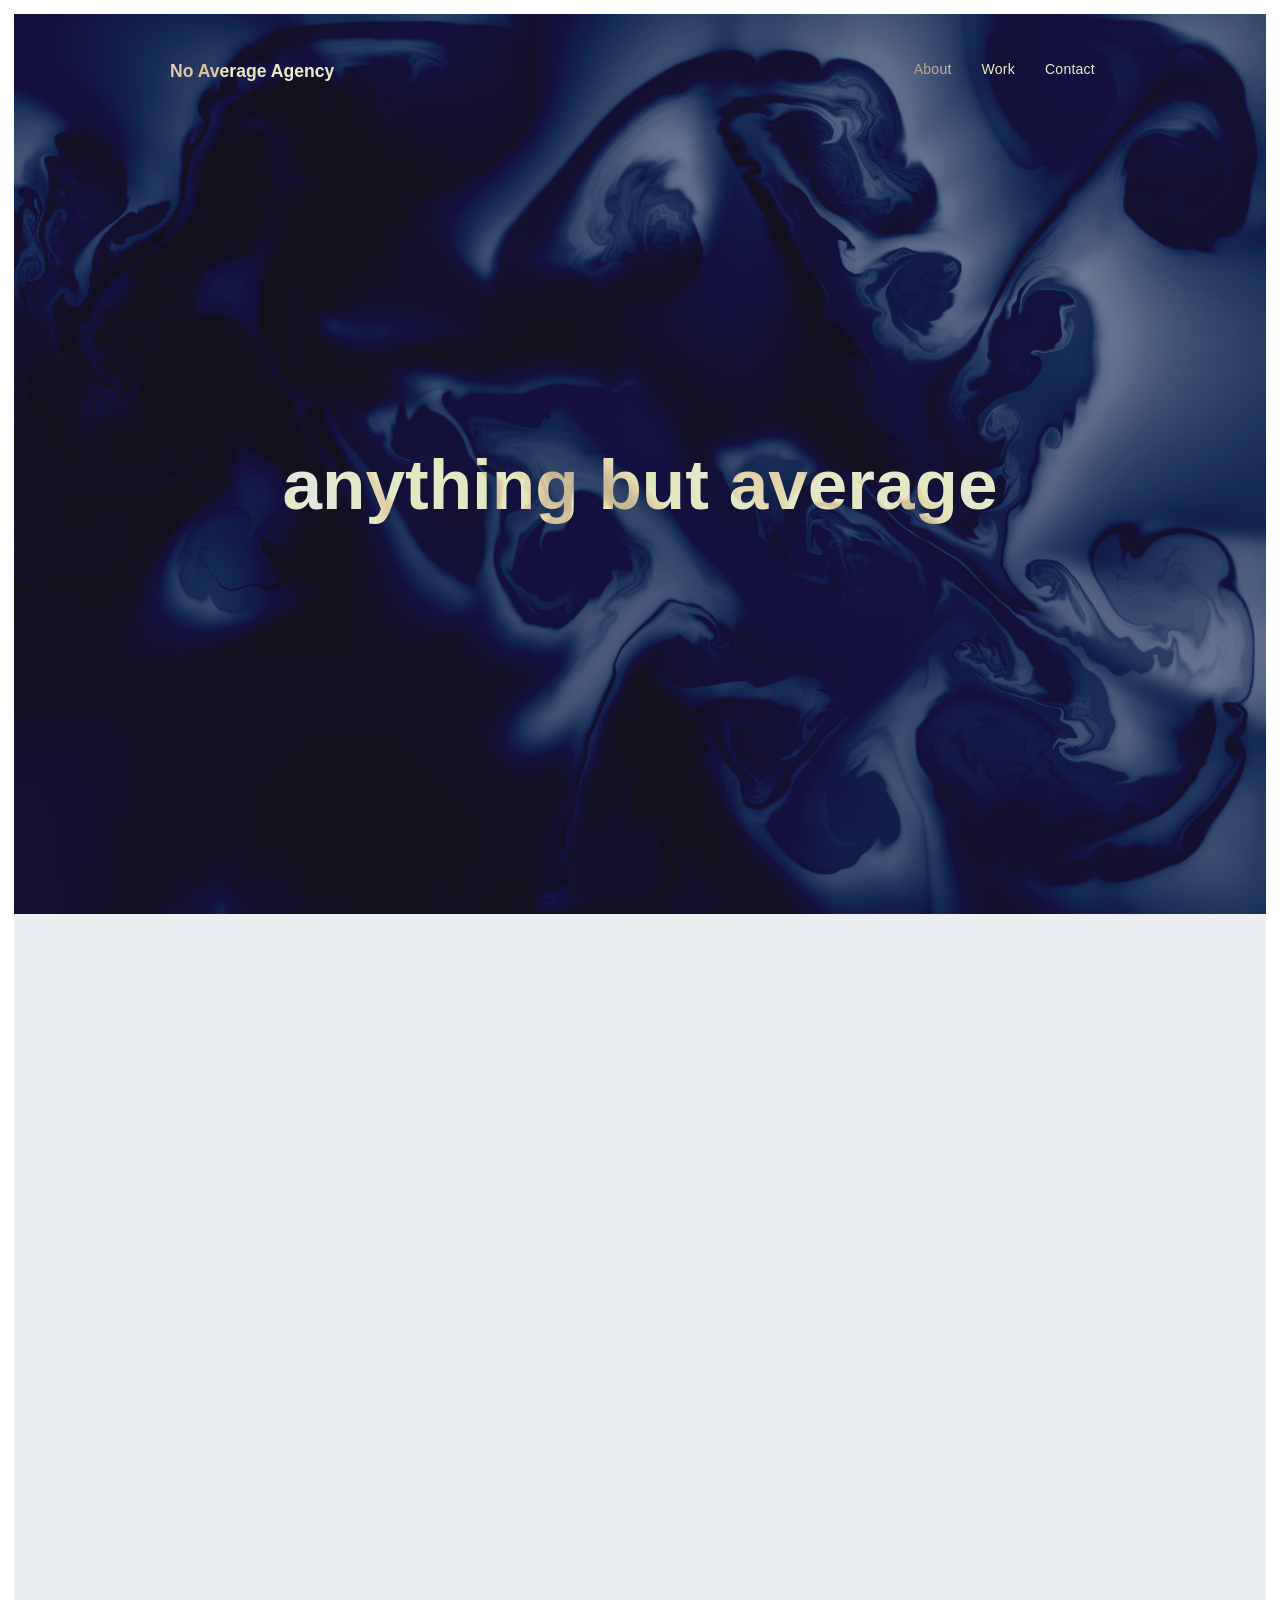
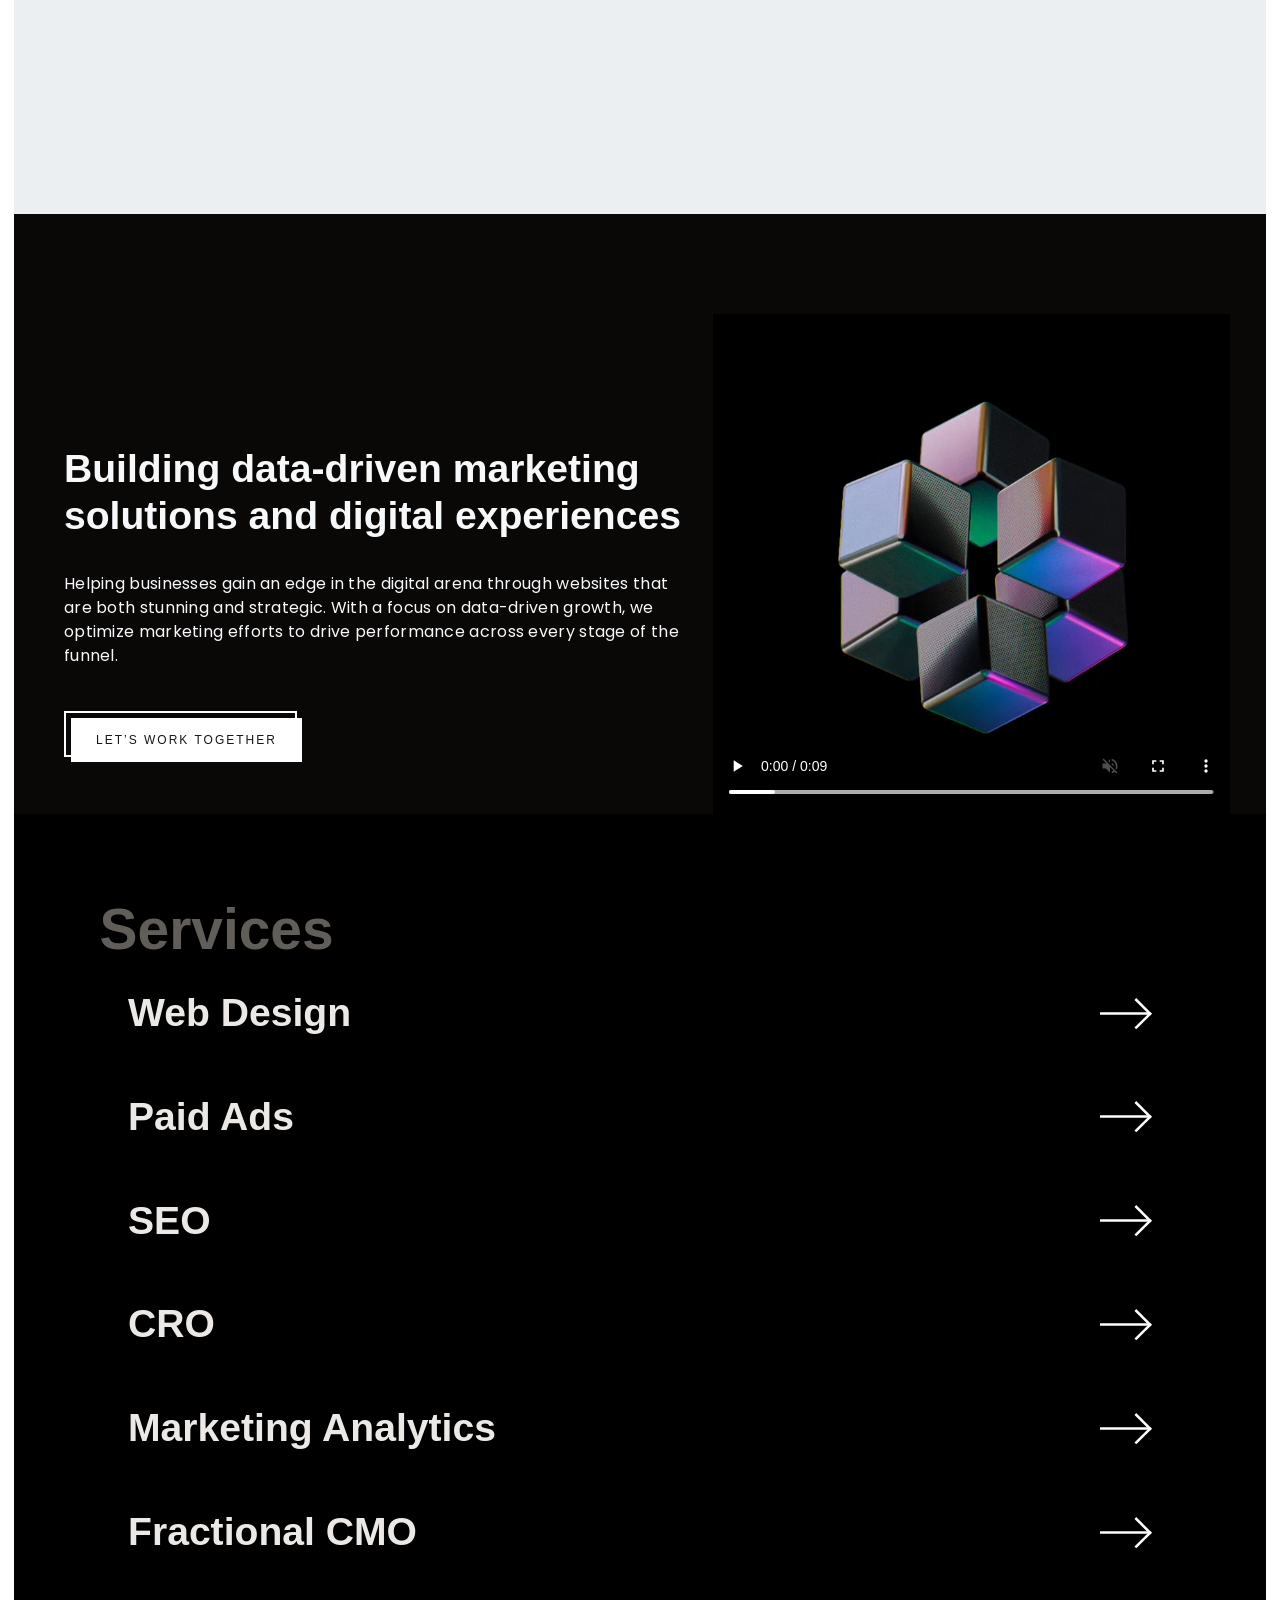
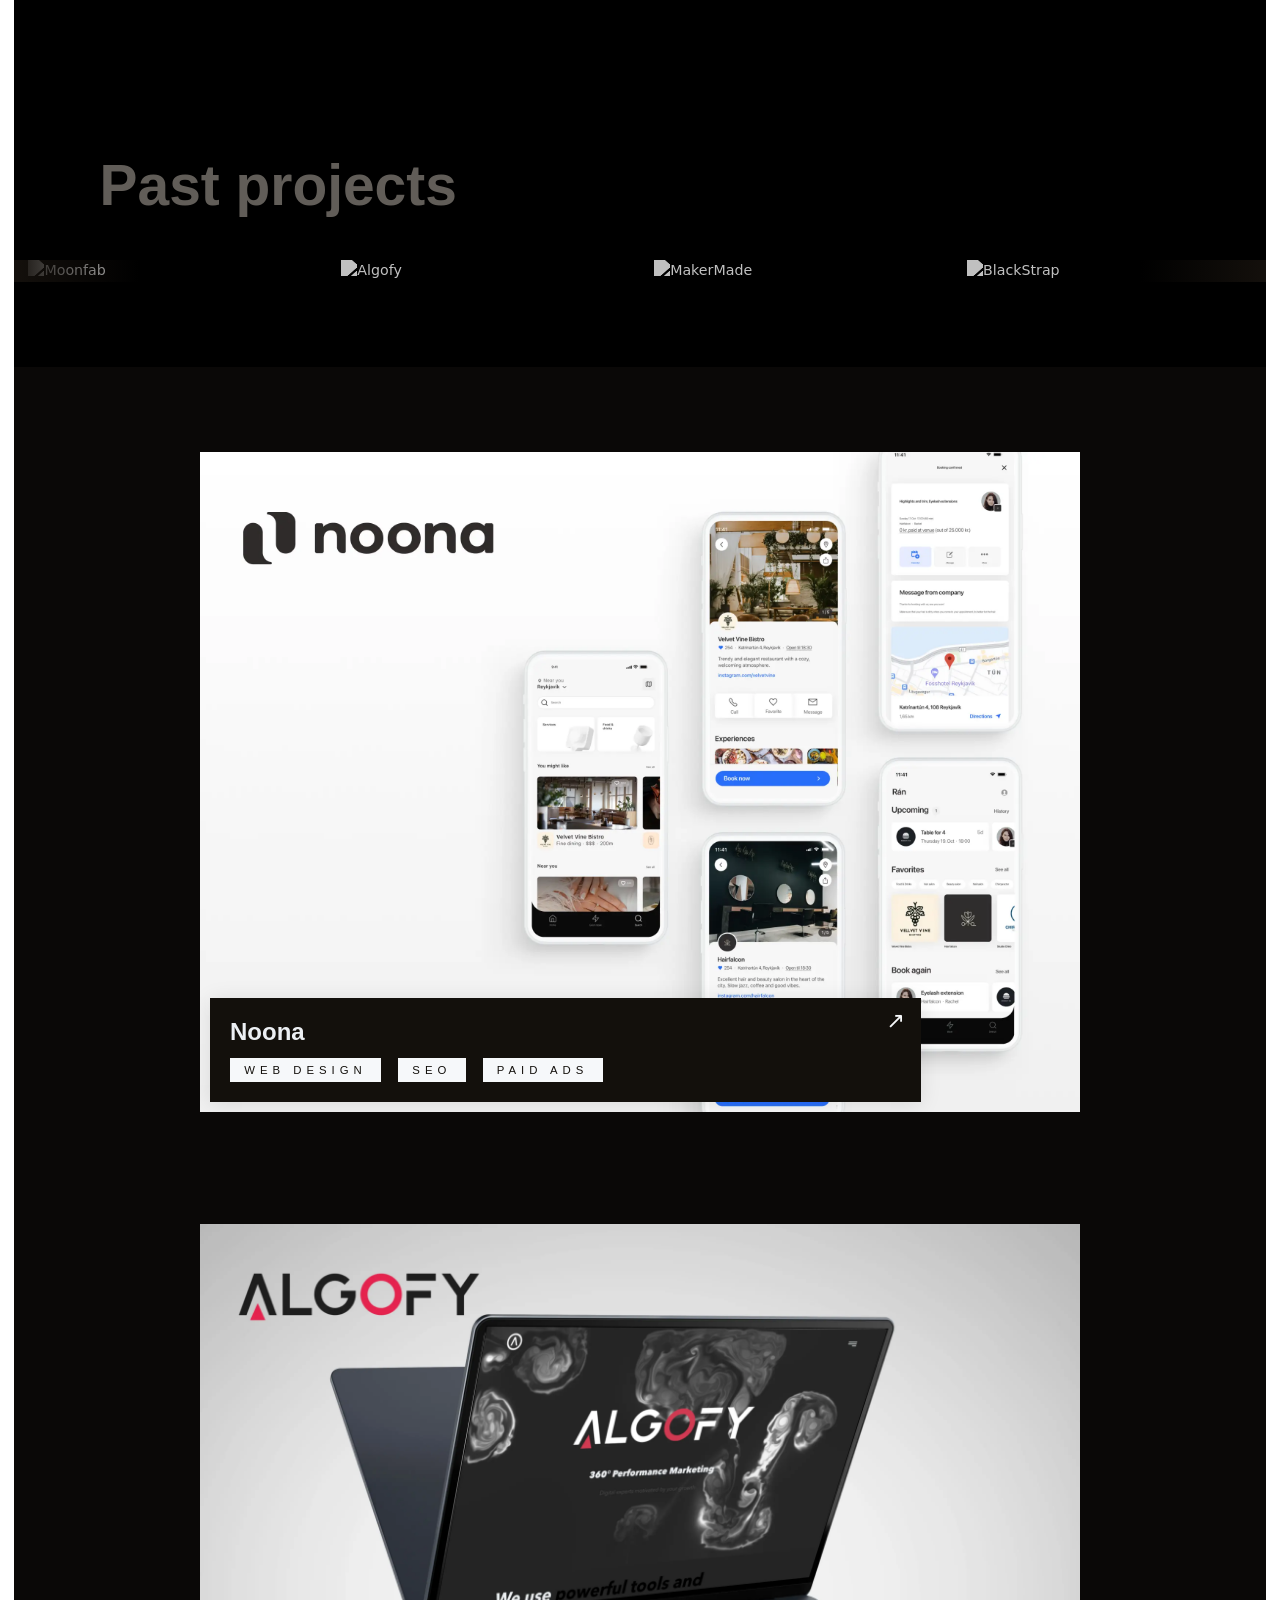
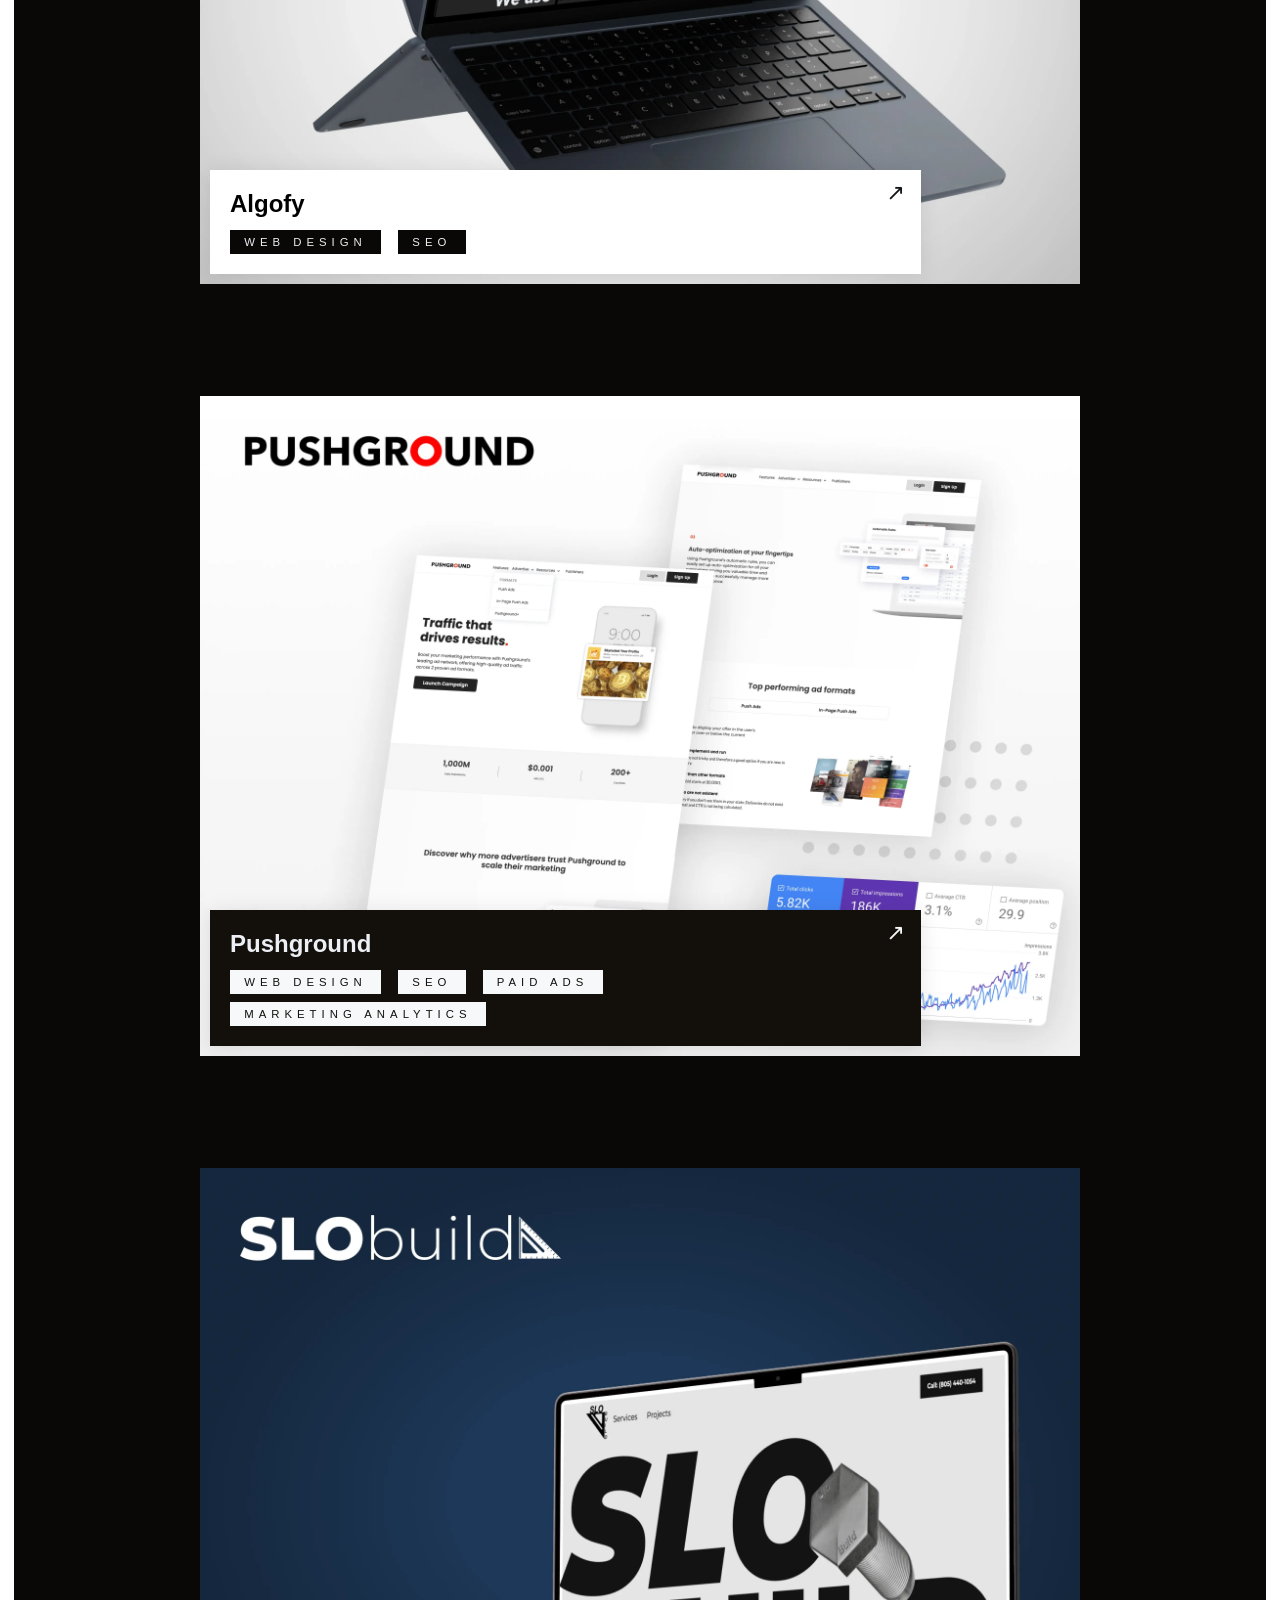
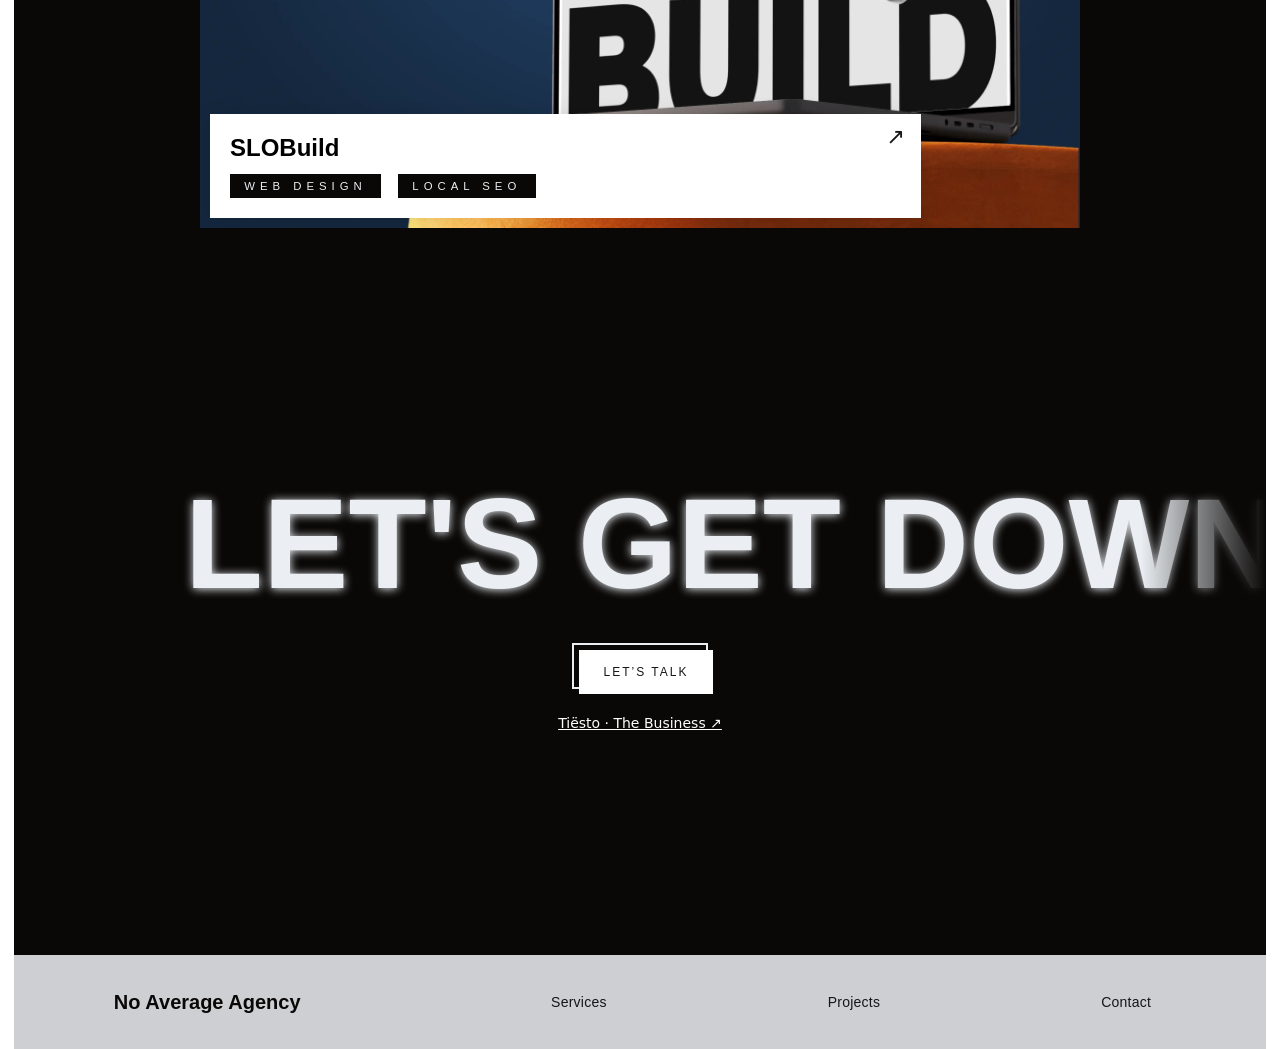
==== index.html @ be85572b "Fade Tiësto's title hook with the contact section" ====
<!doctype html>
<html lang="en">
  <head>
    <meta charset="utf-8" />
    <meta name="viewport" content="width=device-width, initial-scale=1" />
    <title>No Average Agency ⚡️ Disruptive Digital Marketing</title>
    <meta
      name="description"
      content="Don&#x27;t be average. Don&#x27;t be like the rest. No Average Agency helps design and implement data driven marketing solutions and digital experiences."
    />
    <meta
      property="og:title"
      content="No Average Agency ⚡️ Disruptive Digital Marketing"
    />
    <meta
      property="og:description"
      content="Don&#x27;t be average. Don&#x27;t be like the rest. No Average Agency helps design and implement data driven marketing solutions and digital experiences."
    />
    <link rel="icon" href="/images/favicon.png" />
    <link rel="apple-touch-icon" href="/images/webclip.png" />
    <link rel="stylesheet" href="/css/design.webflow.css" />
    <link rel="stylesheet" href="/css/agency.css" />
    <script src="/js/agency.js" defer></script>
    <script src="/js/contact-music.js" defer></script>
  </head>
  <body class="body home-page">
    <div class="page-wrapper">
      <div class="navbar-logo-left">
        <div
          class="navbar-logo-left-container shadow-three w-nav"
          role="banner"
        >
          <div class="container">
            <div class="navbar-wrapper">
              <a
                aria-current="page"
                class="navbar-brand w-nav-brand w--current"
                href="/"
                ><div class="logo-text">No Average Agency</div>
                <img
                  alt=""
                  class="image"
                  loading="lazy"
                  src="/images/thunder.png"
                  width="256"
              /></a>
              <nav
                class="nav-menu-wrapper w-nav-menu"
                id="site-nav"
                role="navigation"
              >
                <ul class="nav-menu-two w-list-unstyled" role="list">
                  <li class="nav-li">
                    <a class="nav-link" href="#about">About</a>
                  </li>
                  <li class="nav-li">
                    <a class="nav-link" href="#work">Work</a>
                  </li>
                  <li class="nav-li">
                    <a class="nav-link" href="#contact">Contact</a>
                  </li>
                </ul>
              </nav>
              <button
                aria-controls="site-nav"
                aria-expanded="false"
                aria-label="Menu"
                class="menu-button w-nav-button"
                type="button"
              >
                <div class="icon w-icon-nav-menu"></div>
              </button>
            </div>
          </div>
        </div>
      </div>
      <main class="main-wrapper">
        <div class="section-hero">
          <div class="title-container">
            <div class="canvas w-embed"><canvas></canvas></div>
            <div class="clickable-off">
              <div class="title clickable-off blend-exclusion overflow-hidden">
                <div class="flex-vertical-center blend-exclusion">
                  <img
                    alt=""
                    class="logo-img"
                    fetchpriority="high"
                    src="/images/thunder.png"
                  />
                </div>
                <h1
                  class="heading-display-large text-align-center clickable-off text-color-light blend-exclusion"
                >
                  anything but average
                </h1>
              </div>
            </div>
          </div>
        </div>
        <div
          class="section-about section-spacing page-padding overflow-hidden"
          id="about"
        >
          <div class="container-large about-flex-container">
            <div class="about-side-div">
              <h2 class="h2-heading-large text-color-light">
                <span class="h2-heading-large inline-text text-color-light"
                  >Building
                </span>
                <span class="inline-text relative"
                  ><span
                    class="h2-heading-large inline-text text-highlight text-color-light z-2"
                    >data-driven</span
                  ></span
                >
                <span
                  class="h2-heading-large inline-text split-text text-color-light"
                >
                  marketing solutions and digital experiences
                </span>
              </h2>
              <p class="about-p text-color-light animate-scroll-grow-2nd">
                Helping businesses gain an edge in the digital arena through
                websites that are both stunning and strategic. With a focus on
                data-driven growth, we optimize marketing efforts to drive
                performance across every stage of the funnel.
              </p>
              <div class="margin-top margin-medium animate-scroll-grow-4th">
                <div class="button-border margin-top margin-small inverse">
                  <a class="button-primary inverse w-button" href="#contact"
                    >Let’s work together</a
                  >
                </div>
              </div>
            </div>
            <div class="about-side-div img">
              <video
                class="about-animation"
                aria-label="Rotating iridescent cubes"
                width="708"
                height="720"
                loop
                muted
                playsinline
                controls
                poster="/media/about-poster.jpg"
                preload="metadata"
              >
                <source src="/media/about.mp4" type="video/mp4" />
                <source src="/media/about.webm" type="video/webm" />
              </video>
            </div>
          </div>
        </div>
        <div
          class="section-services page-padding section-spacing"
          id="services"
        >
          <div class="container-large work-flex-container">
            <div class="w-layout-vflex max-width-full">
              <h2 class="h1-heading-xlarge text-color-muted">Services</h2>
              <a
                class="service-link w-inline-block"
                href="/services/web-design/"
                ><h3 class="service-heading">Web Design</h3>
                <img alt="" loading="lazy" src="/images/service-arrow.svg" /></a
              ><a class="service-link w-inline-block" href="/services/paid-ads/"
                ><h3 class="service-heading">Paid Ads</h3>
                <img alt="" loading="lazy" src="/images/service-arrow.svg" /></a
              ><a class="service-link w-inline-block" href="/services/seo/"
                ><h3 class="service-heading">SEO</h3>
                <img alt="" loading="lazy" src="/images/service-arrow.svg" /></a
              ><a class="service-link w-inline-block" href="/services/cro/"
                ><h3 class="service-heading">CRO</h3>
                <img alt="" loading="lazy" src="/images/service-arrow.svg" /></a
              ><a
                class="service-link w-inline-block"
                href="/services/marketing-analytics/"
                ><h3 class="service-heading">Marketing Analytics</h3>
                <img alt="" loading="lazy" src="/images/service-arrow.svg" /></a
              ><a
                class="service-link w-inline-block"
                href="/services/fractional-cmo/"
                ><h3 class="service-heading">Fractional CMO</h3>
                <img alt="" loading="lazy" src="/images/service-arrow.svg"
              /></a>
            </div>
          </div>
        </div>
        <div
          class="section-work-divide section-spacing overflow-hidden invert bg-dark"
          id="work"
        >
          <div class="page-padding">
            <div class="container-large margin-bottom margin-large">
              <h2 class="h1-heading-xlarge text-color-muted">Past projects</h2>
            </div>
          </div>
          <div class="marquee">
            <div class="marquee-shadding-right light"></div>
            <div class="marquee-shadding-left light"></div>
            <div class="marquee-set">
              <div class="marquee-wrap">
                <img
                  alt="Moonfab"
                  class="marquee-img"
                  loading="lazy"
                  src="/images/moonfab.png"
                /><img
                  alt="Algofy"
                  class="marquee-img"
                  loading="lazy"
                  src="/images/Algofy.png"
                /><img
                  alt="MakerMade"
                  class="marquee-img"
                  loading="lazy"
                  src="/images/makermade.png"
                /><img
                  alt="BlackStrap"
                  class="marquee-img"
                  loading="lazy"
                  src="/images/blackstrap.png"
                /><img
                  alt="Pushground"
                  class="marquee-img"
                  loading="lazy"
                  src="/images/pushground.png"
                />
              </div>
            </div>
            <div aria-hidden="true" class="marquee-set">
              <div class="marquee-wrap">
                <img
                  alt=""
                  class="marquee-img"
                  loading="lazy"
                  src="/images/moonfab.png"
                /><img
                  alt=""
                  class="marquee-img"
                  loading="lazy"
                  src="/images/Algofy.png"
                /><img
                  alt=""
                  class="marquee-img"
                  loading="lazy"
                  src="/images/makermade.png"
                /><img
                  alt=""
                  class="marquee-img"
                  loading="lazy"
                  src="/images/blackstrap.png"
                /><img
                  alt=""
                  class="marquee-img"
                  loading="lazy"
                  src="/images/pushground.png"
                />
              </div>
            </div>
          </div>
        </div>
        <div class="section-newprojects page-padding section-spacing">
          <div class="project-list">
            <a
              aria-label="Read the Noona case study"
              class="project-card"
              href="/projects/noona/"
              ><div class="pcard-bg"></div>
              <div class="pcard-text black">
                <div>
                  <h3 class="_w-heading">Noona</h3>
                  <div class="tags-container">
                    <div class="work-tag dark"><div>Web Design</div></div>
                    <div class="work-tag dark"><div>SEO</div></div>
                    <div class="work-tag dark"><div>Paid Ads</div></div>
                  </div>
                  <p class="work-p">
                    Facing global growth challenges, Noona needed a unified
                    marketing strategy to scale and acquire users. I defined and
                    executed a go-to-market strategy across international
                    markets through optimized website funnels and paid ad
                    campaigns, resulting in a monumental
                    <strong>583% increase in monthly user signups.</strong>
                  </p>
                </div>
              </div></a
            ><a
              aria-label="Read the Algofy case study"
              class="project-card"
              href="/projects/algofy/"
              ><div class="pcard-bg _1"></div>
              <div class="pcard-text animate-scroll-blur-2nd">
                <div>
                  <h3 class="_w-heading">Algofy</h3>
                  <div class="tags-container">
                    <div class="work-tag">
                      <div class="text-block-3">Web design</div>
                    </div>
                    <div class="work-tag"><div>SEO</div></div>
                  </div>
                  <p class="work-p">
                    Algofy was managing nearly 50 million dollars in ad spend a
                    year, but had never before used their website as a tool to
                    attain new clients. I redesigned their website to help them
                    attract more clients and showcase their authority in digital
                    marketing, in addition to building a separate site for
                    Algofy Outdoors to achieve higher organic rankings within
                    the outdoor niche.
                  </p>
                </div>
              </div></a
            ><a
              aria-label="Read the Pushground case study"
              class="project-card"
              href="/projects/pushground/"
              ><div class="pcard-bg _2"></div>
              <div class="pcard-text black">
                <div>
                  <h3 class="_w-heading">Pushground</h3>
                  <div class="tags-container">
                    <div class="work-tag dark"><div>Web design</div></div>
                    <div class="work-tag dark"><div>SEO</div></div>
                    <div class="work-tag dark"><div>Paid ads</div></div>
                    <div class="work-tag dark">
                      <div>Marketing Analytics</div>
                    </div>
                  </div>
                  <p class="work-p">
                    In the highly competitive market, Pushground needed to stand
                    out from its competition. I helped them reenvision their
                    brand and marketing systems to transform their online funnel
                    and drive greater client acquisition.
                  </p>
                </div>
              </div></a
            ><a
              aria-label="Read the SLOBuild case study"
              class="project-card"
              href="/projects/slobuild/"
              ><div class="pcard-bg _3"></div>
              <div class="pcard-text">
                <div>
                  <h3 class="_w-heading">SLOBuild</h3>
                  <div class="tags-container">
                    <div class="work-tag"><div>Web design</div></div>
                    <div class="work-tag"><div>Local SEO</div></div>
                  </div>
                  <p class="work-p">
                    SLOBuild needed a stronger online presence to attract local
                    clients. I helped develop a distinctive website and improve
                    their local search visibility.
                  </p>
                </div>
              </div></a
            >
          </div>
        </div>
        <div class="section-cta-2" id="contact">
          <div aria-hidden="true" class="spline-scene"><canvas></canvas></div>
          <div class="marquee">
            <div class="marquee-shadding-right"></div>
            <div class="marquee-shadding-left"></div>
            <div class="marquee-set">
              <div class="marquee-wrap">
                <img
                  alt=""
                  class="marquee-img2"
                  loading="lazy"
                  src="/images/webclip.png"
                />
                <h2 class="cta-text">Let's get down to business</h2>
              </div>
            </div>
            <div aria-hidden="true" class="marquee-set">
              <div class="marquee-wrap">
                <img
                  alt=""
                  class="marquee-img2"
                  loading="lazy"
                  src="/images/webclip.png"
                />
                <h2 class="cta-text">Let's get down to business</h2>
              </div>
            </div>
          </div>
          <div class="div-block-9">
            <div class="button-border margin-top margin-medium inverse">
              <a
                class="button-primary inverse w-button"
                id="contact-button"
                href="mailto:noaverageagency@gmail.com?subject=Let's%20get%20down%20to%20business!"
                >Let’s Talk</a
              >
            </div>
          </div>
          <div class="contact-music">
            <a href="https://soundcloud.com/tiesto/the-business">Tiësto · The Business ↗</a>
          </div>
        </div>
        <footer class="section-footer">
          <div class="container-large contact-flex-container">
            <div class="f50 flexvl">
              <a
                aria-current="page"
                class="navbar-brand footer w-nav-brand w--current"
                href="/"
                ><div class="footer-logo-text">No Average Agency</div>
                <img
                  alt=""
                  class="footer-logo-image"
                  loading="lazy"
                  src="/images/webclip.png"
                  width="256"
              /></a>
            </div>
            <div class="footer-container-r">
              <a class="nav-link" href="#services">Services</a
              ><a class="nav-link" href="#work">Projects</a
              ><a class="nav-link" href="#contact">Contact</a>
            </div>
          </div>
        </footer>
      </main>
    </div>
  </body>
</html>
---- css/design.webflow.css ----
html {
  -webkit-text-size-adjust: 100%;
  -ms-text-size-adjust: 100%;
  font-family: sans-serif;
}

body {
  margin: 0;
}

article, aside, details, figcaption, figure, footer, header, hgroup, main, menu, nav, section, summary {
  display: block;
}

audio, canvas, progress, video {
  vertical-align: baseline;
  display: inline-block;
}

audio:not([controls]) {
  height: 0;
  display: none;
}

[hidden], template {
  display: none;
}

a {
  background-color: #0000;
}

a:active, a:hover {
  outline: 0;
}

abbr[title] {
  border-bottom: 1px dotted;
}

b, strong {
  font-weight: bold;
}

dfn {
  font-style: italic;
}

h1 {
  margin: .67em 0;
  font-size: 2em;
}

mark {
  color: #000;
  background: #ff0;
}

small {
  font-size: 80%;
}

sub, sup {
  vertical-align: baseline;
  font-size: 75%;
  line-height: 0;
  position: relative;
}

sup {
  top: -.5em;
}

sub {
  bottom: -.25em;
}

img {
  border: 0;
}

svg:not(:root) {
  overflow: hidden;
}

hr {
  box-sizing: content-box;
  height: 0;
}

pre {
  overflow: auto;
}

code, kbd, pre, samp {
  font-family: monospace;
  font-size: 1em;
}

button, input, optgroup, select, textarea {
  color: inherit;
  font: inherit;
  margin: 0;
}

button {
  overflow: visible;
}

button, select {
  text-transform: none;
}

button, html input[type="button"], input[type="reset"] {
  -webkit-appearance: button;
  cursor: pointer;
}

button[disabled], html input[disabled] {
  cursor: default;
}

button::-moz-focus-inner, input::-moz-focus-inner {
  border: 0;
  padding: 0;
}

input {
  line-height: normal;
}

input[type="checkbox"], input[type="radio"] {
  box-sizing: border-box;
  padding: 0;
}

input[type="number"]::-webkit-inner-spin-button, input[type="number"]::-webkit-outer-spin-button {
  height: auto;
}

input[type="search"] {
  -webkit-appearance: none;
}

input[type="search"]::-webkit-search-cancel-button, input[type="search"]::-webkit-search-decoration {
  -webkit-appearance: none;
}

legend {
  border: 0;
  padding: 0;
}

textarea {
  overflow: auto;
}

optgroup {
  font-weight: bold;
}

table {
  border-collapse: collapse;
  border-spacing: 0;
}

td, th {
  padding: 0;
}

@font-face {
  font-family: webflow-icons;
  src: url("[data-uri]") format("truetype");
  font-weight: normal;
  font-style: normal;
}

[class^="w-icon-"], [class*=" w-icon-"] {
  speak: none;
  font-variant: normal;
  text-transform: none;
  -webkit-font-smoothing: antialiased;
  -moz-osx-font-smoothing: grayscale;
  font-style: normal;
  font-weight: normal;
  line-height: 1;
  font-family: webflow-icons !important;
}

.w-icon-slider-right:before {
  content: "";
}

.w-icon-slider-left:before {
  content: "";
}

.w-icon-nav-menu:before {
  content: "";
}

.w-icon-arrow-down:before, .w-icon-dropdown-toggle:before {
  content: "";
}

.w-icon-file-upload-remove:before {
  content: "";
}

.w-icon-file-upload-icon:before {
  content: "";
}

* {
  box-sizing: border-box;
}

html {
  height: 100%;
}

body {
  color: #333;
  background-color: #fff;
  min-height: 100%;
  margin: 0;
  font-family: Arial, sans-serif;
  font-size: 14px;
  line-height: 20px;
}

img {
  vertical-align: middle;
  max-width: 100%;
  display: inline-block;
}

html.w-mod-touch * {
  background-attachment: scroll !important;
}

.w-block {
  display: block;
}

.w-inline-block {
  max-width: 100%;
  display: inline-block;
}

.w-clearfix:before, .w-clearfix:after {
  content: " ";
  grid-area: 1 / 1 / 2 / 2;
  display: table;
}

.w-clearfix:after {
  clear: both;
}

.w-hidden {
  display: none;
}

.w-button {
  color: #fff;
  line-height: inherit;
  cursor: pointer;
  background-color: #3898ec;
  border: 0;
  border-radius: 0;
  padding: 9px 15px;
  text-decoration: none;
  display: inline-block;
}

input.w-button {
  -webkit-appearance: button;
}

html[data-w-dynpage] [data-w-cloak] {
  color: #0000 !important;
}

.w-code-block {
  margin: unset;
}

pre.w-code-block code {
  all: inherit;
}

.w-optimization {
  display: contents;
}

.w-webflow-badge, .w-webflow-badge > img {
  box-sizing: unset;
  width: unset;
  height: unset;
  max-height: unset;
  max-width: unset;
  min-height: unset;
  min-width: unset;
  margin: unset;
  padding: unset;
  float: unset;
  clear: unset;
  border: unset;
  border-radius: unset;
  background: unset;
  background-image: unset;
  background-position: unset;
  background-size: unset;
  background-repeat: unset;
  background-origin: unset;
  background-clip: unset;
  background-attachment: unset;
  background-color: unset;
  box-shadow: unset;
  transform: unset;
  direction: unset;
  font-family: unset;
  font-weight: unset;
  color: unset;
  font-size: unset;
  line-height: unset;
  font-style: unset;
  font-variant: unset;
  text-align: unset;
  letter-spacing: unset;
  -webkit-text-decoration: unset;
  text-decoration: unset;
  text-indent: unset;
  text-transform: unset;
  list-style-type: unset;
  text-shadow: unset;
  vertical-align: unset;
  cursor: unset;
  white-space: unset;
  word-break: unset;
  word-spacing: unset;
  word-wrap: unset;
  transition: unset;
}

.w-webflow-badge {
  white-space: nowrap;
  cursor: pointer;
  box-shadow: 0 0 0 1px #0000001a, 0 1px 3px #0000001a;
  visibility: visible !important;
  opacity: 1 !important;
  z-index: 2147483647 !important;
  color: #aaadb0 !important;
  overflow: unset !important;
  background-color: #fff !important;
  border-radius: 3px !important;
  width: auto !important;
  height: auto !important;
  margin: 0 !important;
  padding: 6px !important;
  font-size: 12px !important;
  line-height: 14px !important;
  text-decoration: none !important;
  display: inline-block !important;
  position: fixed !important;
  inset: auto 12px 12px auto !important;
  transform: none !important;
}

.w-webflow-badge > img {
  position: unset;
  visibility: unset !important;
  opacity: 1 !important;
  vertical-align: middle !important;
  display: inline-block !important;
}

h1, h2, h3, h4, h5, h6 {
  margin-bottom: 10px;
  font-weight: bold;
}

h1 {
  margin-top: 20px;
  font-size: 38px;
  line-height: 44px;
}

h2 {
  margin-top: 20px;
  font-size: 32px;
  line-height: 36px;
}

h3 {
  margin-top: 20px;
  font-size: 24px;
  line-height: 30px;
}

h4 {
  margin-top: 10px;
  font-size: 18px;
  line-height: 24px;
}

h5 {
  margin-top: 10px;
  font-size: 14px;
  line-height: 20px;
}

h6 {
  margin-top: 10px;
  font-size: 12px;
  line-height: 18px;
}

p {
  margin-top: 0;
  margin-bottom: 10px;
}

blockquote {
  border-left: 5px solid #e2e2e2;
  margin: 0 0 10px;
  padding: 10px 20px;
  font-size: 18px;
  line-height: 22px;
}

figure {
  margin: 0 0 10px;
}

ul, ol {
  margin-top: 0;
  margin-bottom: 10px;
  padding-left: 40px;
}

.w-list-unstyled {
  padding-left: 0;
  list-style: none;
}

.w-embed:before, .w-embed:after {
  content: " ";
  grid-area: 1 / 1 / 2 / 2;
  display: table;
}

.w-embed:after {
  clear: both;
}

.w-video {
  width: 100%;
  padding: 0;
  position: relative;
}

.w-video iframe, .w-video object, .w-video embed {
  border: none;
  width: 100%;
  height: 100%;
  position: absolute;
  top: 0;
  left: 0;
}

fieldset {
  border: 0;
  margin: 0;
  padding: 0;
}

button, [type="button"], [type="reset"] {
  cursor: pointer;
  -webkit-appearance: button;
  border: 0;
}

.w-form {
  margin: 0 0 15px;
}

.w-form-done {
  text-align: center;
  background-color: #ddd;
  padding: 20px;
  display: none;
}

.w-form-fail {
  background-color: #ffdede;
  margin-top: 10px;
  padding: 10px;
  display: none;
}

label {
  margin-bottom: 5px;
  font-weight: bold;
  display: block;
}

.w-input, .w-select {
  color: #333;
  vertical-align: middle;
  background-color: #fff;
  border: 1px solid #ccc;
  width: 100%;
  height: 38px;
  margin-bottom: 10px;
  padding: 8px 12px;
  font-size: 14px;
  line-height: 1.42857;
  display: block;
}

.w-input::placeholder, .w-select::placeholder {
  color: #999;
}

.w-input:focus, .w-select:focus {
  border-color: #3898ec;
  outline: 0;
}

.w-input[disabled], .w-select[disabled], .w-input[readonly], .w-select[readonly], fieldset[disabled] .w-input, fieldset[disabled] .w-select {
  cursor: not-allowed;
}

.w-input[disabled]:not(.w-input-disabled), .w-select[disabled]:not(.w-input-disabled), .w-input[readonly], .w-select[readonly], fieldset[disabled]:not(.w-input-disabled) .w-input, fieldset[disabled]:not(.w-input-disabled) .w-select {
  background-color: #eee;
}

textarea.w-input, textarea.w-select {
  height: auto;
}

.w-select {
  background-color: #f3f3f3;
}

.w-select[multiple] {
  height: auto;
}

.w-form-label {
  cursor: pointer;
  margin-bottom: 0;
  font-weight: normal;
  display: inline-block;
}

.w-radio {
  margin-bottom: 5px;
  padding-left: 20px;
  display: block;
}

.w-radio:before, .w-radio:after {
  content: " ";
  grid-area: 1 / 1 / 2 / 2;
  display: table;
}

.w-radio:after {
  clear: both;
}

.w-radio-input {
  float: left;
  margin: 3px 0 0 -20px;
  line-height: normal;
}

.w-file-upload {
  margin-bottom: 10px;
  display: block;
}

.w-file-upload-input {
  opacity: 0;
  z-index: -100;
  width: .1px;
  height: .1px;
  position: absolute;
  overflow: hidden;
}

.w-file-upload-default, .w-file-upload-uploading, .w-file-upload-success {
  color: #333;
  display: inline-block;
}

.w-file-upload-error {
  margin-top: 10px;
  display: block;
}

.w-file-upload-default.w-hidden, .w-file-upload-uploading.w-hidden, .w-file-upload-error.w-hidden, .w-file-upload-success.w-hidden {
  display: none;
}

.w-file-upload-uploading-btn {
  cursor: pointer;
  background-color: #fafafa;
  border: 1px solid #ccc;
  margin: 0;
  padding: 8px 12px;
  font-size: 14px;
  font-weight: normal;
  display: flex;
}

.w-file-upload-file {
  background-color: #fafafa;
  border: 1px solid #ccc;
  flex-grow: 1;
  justify-content: space-between;
  margin: 0;
  padding: 8px 9px 8px 11px;
  display: flex;
}

.w-file-upload-file-name {
  font-size: 14px;
  font-weight: normal;
  display: block;
}

.w-file-remove-link {
  cursor: pointer;
  width: auto;
  height: auto;
  margin-top: 3px;
  margin-left: 10px;
  padding: 3px;
  display: block;
}

.w-icon-file-upload-remove {
  margin: auto;
  font-size: 10px;
}

.w-file-upload-error-msg {
  color: #ea384c;
  padding: 2px 0;
  display: inline-block;
}

.w-file-upload-info {
  padding: 0 12px;
  line-height: 38px;
  display: inline-block;
}

.w-file-upload-label {
  cursor: pointer;
  background-color: #fafafa;
  border: 1px solid #ccc;
  margin: 0;
  padding: 8px 12px;
  font-size: 14px;
  font-weight: normal;
  display: inline-block;
}

.w-icon-file-upload-icon, .w-icon-file-upload-uploading {
  width: 20px;
  margin-right: 8px;
  display: inline-block;
}

.w-icon-file-upload-uploading {
  height: 20px;
}

.w-container {
  max-width: 940px;
  margin-left: auto;
  margin-right: auto;
}

.w-container:before, .w-container:after {
  content: " ";
  grid-area: 1 / 1 / 2 / 2;
  display: table;
}

.w-container:after {
  clear: both;
}

.w-container .w-row {
  margin-left: -10px;
  margin-right: -10px;
}

.w-row:before, .w-row:after {
  content: " ";
  grid-area: 1 / 1 / 2 / 2;
  display: table;
}

.w-row:after {
  clear: both;
}

.w-row .w-row {
  margin-left: 0;
  margin-right: 0;
}

.w-col {
  float: left;
  width: 100%;
  min-height: 1px;
  padding-left: 10px;
  padding-right: 10px;
  position: relative;
}

.w-col .w-col {
  padding-left: 0;
  padding-right: 0;
}

.w-col-1 {
  width: 8.33333%;
}

.w-col-2 {
  width: 16.6667%;
}

.w-col-3 {
  width: 25%;
}

.w-col-4 {
  width: 33.3333%;
}

.w-col-5 {
  width: 41.6667%;
}

.w-col-6 {
  width: 50%;
}

.w-col-7 {
  width: 58.3333%;
}

.w-col-8 {
  width: 66.6667%;
}

.w-col-9 {
  width: 75%;
}

.w-col-10 {
  width: 83.3333%;
}

.w-col-11 {
  width: 91.6667%;
}

.w-col-12 {
  width: 100%;
}

.w-hidden-main {
  display: none !important;
}

@media screen and (max-width: 991px) {
  .w-container {
    max-width: 728px;
  }

  .w-hidden-main {
    display: inherit !important;
  }

  .w-hidden-medium {
    display: none !important;
  }

  .w-col-medium-1 {
    width: 8.33333%;
  }

  .w-col-medium-2 {
    width: 16.6667%;
  }

  .w-col-medium-3 {
    width: 25%;
  }

  .w-col-medium-4 {
    width: 33.3333%;
  }

  .w-col-medium-5 {
    width: 41.6667%;
  }

  .w-col-medium-6 {
    width: 50%;
  }

  .w-col-medium-7 {
    width: 58.3333%;
  }

  .w-col-medium-8 {
    width: 66.6667%;
  }

  .w-col-medium-9 {
    width: 75%;
  }

  .w-col-medium-10 {
    width: 83.3333%;
  }

  .w-col-medium-11 {
    width: 91.6667%;
  }

  .w-col-medium-12 {
    width: 100%;
  }

  .w-col-stack {
    width: 100%;
    left: auto;
    right: auto;
  }
}

@media screen and (max-width: 767px) {
  .w-hidden-main, .w-hidden-medium {
    display: inherit !important;
  }

  .w-hidden-small {
    display: none !important;
  }

  .w-row, .w-container .w-row {
    margin-left: 0;
    margin-right: 0;
  }

  .w-col {
    width: 100%;
    left: auto;
    right: auto;
  }

  .w-col-small-1 {
    width: 8.33333%;
  }

  .w-col-small-2 {
    width: 16.6667%;
  }

  .w-col-small-3 {
    width: 25%;
  }

  .w-col-small-4 {
    width: 33.3333%;
  }

  .w-col-small-5 {
    width: 41.6667%;
  }

  .w-col-small-6 {
    width: 50%;
  }

  .w-col-small-7 {
    width: 58.3333%;
  }

  .w-col-small-8 {
    width: 66.6667%;
  }

  .w-col-small-9 {
    width: 75%;
  }

  .w-col-small-10 {
    width: 83.3333%;
  }

  .w-col-small-11 {
    width: 91.6667%;
  }

  .w-col-small-12 {
    width: 100%;
  }
}

@media screen and (max-width: 479px) {
  .w-container {
    max-width: none;
  }

  .w-hidden-main, .w-hidden-medium, .w-hidden-small {
    display: inherit !important;
  }

  .w-hidden-tiny {
    display: none !important;
  }

  .w-col {
    width: 100%;
  }

  .w-col-tiny-1 {
    width: 8.33333%;
  }

  .w-col-tiny-2 {
    width: 16.6667%;
  }

  .w-col-tiny-3 {
    width: 25%;
  }

  .w-col-tiny-4 {
    width: 33.3333%;
  }

  .w-col-tiny-5 {
    width: 41.6667%;
  }

  .w-col-tiny-6 {
    width: 50%;
  }

  .w-col-tiny-7 {
    width: 58.3333%;
  }

  .w-col-tiny-8 {
    width: 66.6667%;
  }

  .w-col-tiny-9 {
    width: 75%;
  }

  .w-col-tiny-10 {
    width: 83.3333%;
  }

  .w-col-tiny-11 {
    width: 91.6667%;
  }

  .w-col-tiny-12 {
    width: 100%;
  }
}

.w-widget {
  position: relative;
}

.w-widget-map {
  width: 100%;
  height: 400px;
}

.w-widget-map label {
  width: auto;
  display: inline;
}

.w-widget-map img {
  max-width: inherit;
}

.w-widget-map .gm-style-iw {
  text-align: center;
}

.w-widget-map .gm-style-iw > button {
  display: none !important;
}

.w-widget-twitter {
  overflow: hidden;
}

.w-widget-twitter-count-shim {
  vertical-align: top;
  text-align: center;
  background: #fff;
  border: 1px solid #758696;
  border-radius: 3px;
  width: 28px;
  height: 20px;
  display: inline-block;
  position: relative;
}

.w-widget-twitter-count-shim * {
  pointer-events: none;
  -webkit-user-select: none;
  user-select: none;
}

.w-widget-twitter-count-shim .w-widget-twitter-count-inner {
  text-align: center;
  color: #999;
  font-family: serif;
  font-size: 15px;
  line-height: 12px;
  position: relative;
}

.w-widget-twitter-count-shim .w-widget-twitter-count-clear {
  display: block;
  position: relative;
}

.w-widget-twitter-count-shim.w--large {
  width: 36px;
  height: 28px;
}

.w-widget-twitter-count-shim.w--large .w-widget-twitter-count-inner {
  font-size: 18px;
  line-height: 18px;
}

.w-widget-twitter-count-shim:not(.w--vertical) {
  margin-left: 5px;
  margin-right: 8px;
}

.w-widget-twitter-count-shim:not(.w--vertical).w--large {
  margin-left: 6px;
}

.w-widget-twitter-count-shim:not(.w--vertical):before, .w-widget-twitter-count-shim:not(.w--vertical):after {
  content: " ";
  pointer-events: none;
  border: solid #0000;
  width: 0;
  height: 0;
  position: absolute;
  top: 50%;
  left: 0;
}

.w-widget-twitter-count-shim:not(.w--vertical):before {
  border-width: 4px;
  border-color: #75869600 #5d6c7b #75869600 #75869600;
  margin-top: -4px;
  margin-left: -9px;
}

.w-widget-twitter-count-shim:not(.w--vertical).w--large:before {
  border-width: 5px;
  margin-top: -5px;
  margin-left: -10px;
}

.w-widget-twitter-count-shim:not(.w--vertical):after {
  border-width: 4px;
  border-color: #fff0 #fff #fff0 #fff0;
  margin-top: -4px;
  margin-left: -8px;
}

.w-widget-twitter-count-shim:not(.w--vertical).w--large:after {
  border-width: 5px;
  margin-top: -5px;
  margin-left: -9px;
}

.w-widget-twitter-count-shim.w--vertical {
  width: 61px;
  height: 33px;
  margin-bottom: 8px;
}

.w-widget-twitter-count-shim.w--vertical:before, .w-widget-twitter-count-shim.w--vertical:after {
  content: " ";
  pointer-events: none;
  border: solid #0000;
  width: 0;
  height: 0;
  position: absolute;
  top: 100%;
  left: 50%;
}

.w-widget-twitter-count-shim.w--vertical:before {
  border-width: 5px;
  border-color: #5d6c7b #75869600 #75869600;
  margin-left: -5px;
}

.w-widget-twitter-count-shim.w--vertical:after {
  border-width: 4px;
  border-color: #fff #fff0 #fff0;
  margin-left: -4px;
}

.w-widget-twitter-count-shim.w--vertical .w-widget-twitter-count-inner {
  font-size: 18px;
  line-height: 22px;
}

.w-widget-twitter-count-shim.w--vertical.w--large {
  width: 76px;
}

.w-background-video {
  color: #fff;
  height: 500px;
  position: relative;
  overflow: hidden;
}

.w-background-video > video {
  object-fit: cover;
  z-index: -100;
  background-position: 50%;
  background-size: cover;
  width: 100%;
  height: 100%;
  margin: auto;
  position: absolute;
  inset: -100%;
}

.w-background-video > video::-webkit-media-controls-start-playback-button {
  -webkit-appearance: none;
  display: none !important;
}

.w-background-video--control {
  background-color: #0000;
  padding: 0;
  position: absolute;
  bottom: 1em;
  right: 1em;
}

.w-background-video--control > [hidden] {
  display: none !important;
}

.w-slider {
  text-align: center;
  clear: both;
  -webkit-tap-highlight-color: #0000;
  tap-highlight-color: #0000;
  background: #ddd;
  height: 300px;
  position: relative;
}

.w-slider-mask {
  z-index: 1;
  white-space: nowrap;
  height: 100%;
  display: block;
  position: relative;
  left: 0;
  right: 0;
  overflow: hidden;
}

.w-slide {
  vertical-align: top;
  white-space: normal;
  text-align: left;
  width: 100%;
  height: 100%;
  display: inline-block;
  position: relative;
}

.w-slider-nav {
  z-index: 2;
  text-align: center;
  -webkit-tap-highlight-color: #0000;
  tap-highlight-color: #0000;
  height: 40px;
  margin: auto;
  padding-top: 10px;
  position: absolute;
  inset: auto 0 0;
}

.w-slider-nav.w-round > div {
  border-radius: 100%;
}

.w-slider-nav.w-num > div {
  font-size: inherit;
  line-height: inherit;
  width: auto;
  height: auto;
  padding: .2em .5em;
}

.w-slider-nav.w-shadow > div {
  box-shadow: 0 0 3px #3336;
}

.w-slider-nav-invert {
  color: #fff;
}

.w-slider-nav-invert > div {
  background-color: #2226;
}

.w-slider-nav-invert > div.w-active {
  background-color: #222;
}

.w-slider-dot {
  cursor: pointer;
  background-color: #fff6;
  width: 1em;
  height: 1em;
  margin: 0 3px .5em;
  transition: background-color .1s, color .1s;
  display: inline-block;
  position: relative;
}

.w-slider-dot.w-active {
  background-color: #fff;
}

.w-slider-dot:focus {
  outline: none;
  box-shadow: 0 0 0 2px #fff;
}

.w-slider-dot:focus.w-active {
  box-shadow: none;
}

.w-slider-arrow-left, .w-slider-arrow-right {
  cursor: pointer;
  color: #fff;
  -webkit-tap-highlight-color: #0000;
  tap-highlight-color: #0000;
  -webkit-user-select: none;
  user-select: none;
  width: 80px;
  margin: auto;
  font-size: 40px;
  position: absolute;
  inset: 0;
  overflow: hidden;
}

.w-slider-arrow-left [class^="w-icon-"], .w-slider-arrow-right [class^="w-icon-"], .w-slider-arrow-left [class*=" w-icon-"], .w-slider-arrow-right [class*=" w-icon-"] {
  position: absolute;
}

.w-slider-arrow-left:focus, .w-slider-arrow-right:focus {
  outline: 0;
}

.w-slider-arrow-left {
  z-index: 3;
  right: auto;
}

.w-slider-arrow-right {
  z-index: 4;
  left: auto;
}

.w-icon-slider-left, .w-icon-slider-right {
  width: 1em;
  height: 1em;
  margin: auto;
  inset: 0;
}

.w-slider-aria-label {
  clip: rect(0 0 0 0);
  border: 0;
  width: 1px;
  height: 1px;
  margin: -1px;
  padding: 0;
  position: absolute;
  overflow: hidden;
}

.w-slider-force-show {
  display: block !important;
}

.w-dropdown {
  text-align: left;
  z-index: 900;
  margin-left: auto;
  margin-right: auto;
  display: inline-block;
  position: relative;
}

.w-dropdown-btn, .w-dropdown-toggle, .w-dropdown-link {
  vertical-align: top;
  color: #222;
  text-align: left;
  white-space: nowrap;
  margin-left: auto;
  margin-right: auto;
  padding: 20px;
  text-decoration: none;
  position: relative;
}

.w-dropdown-toggle {
  -webkit-user-select: none;
  user-select: none;
  cursor: pointer;
  padding-right: 40px;
  display: inline-block;
}

.w-dropdown-toggle:focus {
  outline: 0;
}

.w-icon-dropdown-toggle {
  width: 1em;
  height: 1em;
  margin: auto 20px auto auto;
  position: absolute;
  top: 0;
  bottom: 0;
  right: 0;
}

.w-dropdown-list {
  background: #ddd;
  min-width: 100%;
  display: none;
  position: absolute;
}

.w-dropdown-list.w--open {
  display: block;
}

.w-dropdown-link {
  color: #222;
  padding: 10px 20px;
  display: block;
}

.w-dropdown-link.w--current {
  color: #0082f3;
}

.w-dropdown-link:focus {
  outline: 0;
}

@media screen and (max-width: 767px) {
  .w-nav-brand {
    padding-left: 10px;
  }
}

.w-lightbox-backdrop {
  cursor: auto;
  letter-spacing: normal;
  text-indent: 0;
  text-shadow: none;
  text-transform: none;
  visibility: visible;
  white-space: normal;
  word-break: normal;
  word-spacing: normal;
  word-wrap: normal;
  color: #fff;
  text-align: center;
  z-index: 2000;
  opacity: 0;
  -webkit-user-select: none;
  -moz-user-select: none;
  -webkit-tap-highlight-color: transparent;
  background: #000000e6;
  outline: 0;
  font-family: Helvetica Neue, Helvetica, Ubuntu, Segoe UI, Verdana, sans-serif;
  font-size: 17px;
  font-style: normal;
  font-weight: 300;
  line-height: 1.2;
  list-style: disc;
  position: fixed;
  inset: 0;
  -webkit-transform: translate(0);
}

.w-lightbox-backdrop, .w-lightbox-container {
  -webkit-overflow-scrolling: touch;
  height: 100%;
  overflow: auto;
}

.w-lightbox-content {
  height: 100vh;
  position: relative;
  overflow: hidden;
}

.w-lightbox-view {
  opacity: 0;
  width: 100vw;
  height: 100vh;
  position: absolute;
}

.w-lightbox-view:before {
  content: "";
  height: 100vh;
}

.w-lightbox-group, .w-lightbox-group .w-lightbox-view, .w-lightbox-group .w-lightbox-view:before {
  height: 86vh;
}

.w-lightbox-frame, .w-lightbox-view:before {
  vertical-align: middle;
  display: inline-block;
}

.w-lightbox-figure {
  margin: 0;
  position: relative;
}

.w-lightbox-group .w-lightbox-figure {
  cursor: pointer;
}

.w-lightbox-img {
  width: auto;
  max-width: none;
  height: auto;
}

.w-lightbox-image {
  float: none;
  max-width: 100vw;
  max-height: 100vh;
  display: block;
}

.w-lightbox-group .w-lightbox-image {
  max-height: 86vh;
}

.w-lightbox-caption {
  text-align: left;
  text-overflow: ellipsis;
  white-space: nowrap;
  background: #0006;
  padding: .5em 1em;
  position: absolute;
  bottom: 0;
  left: 0;
  right: 0;
  overflow: hidden;
}

.w-lightbox-embed {
  width: 100%;
  height: 100%;
  position: absolute;
  inset: 0;
}

.w-lightbox-control {
  cursor: pointer;
  background-position: center;
  background-repeat: no-repeat;
  background-size: 24px;
  width: 4em;
  transition: all .3s;
  position: absolute;
  top: 0;
}

.w-lightbox-left {
  background-image: url("[data-uri]");
  display: none;
  bottom: 0;
  left: 0;
}

.w-lightbox-right {
  background-image: url("[data-uri]");
  display: none;
  bottom: 0;
  right: 0;
}

.w-lightbox-close {
  background-image: url("[data-uri]");
  background-size: 18px;
  height: 2.6em;
  right: 0;
}

.w-lightbox-strip {
  white-space: nowrap;
  padding: 0 1vh;
  line-height: 0;
  position: absolute;
  bottom: 0;
  left: 0;
  right: 0;
  overflow: auto hidden;
}

.w-lightbox-item {
  box-sizing: content-box;
  cursor: pointer;
  width: 10vh;
  padding: 2vh 1vh;
  display: inline-block;
  -webkit-transform: translate3d(0, 0, 0);
}

.w-lightbox-active {
  opacity: .3;
}

.w-lightbox-thumbnail {
  background: #222;
  height: 10vh;
  position: relative;
  overflow: hidden;
}

.w-lightbox-thumbnail-image {
  position: absolute;
  top: 0;
  left: 0;
}

.w-lightbox-thumbnail .w-lightbox-tall {
  width: 100%;
  top: 50%;
  transform: translate(0, -50%);
}

.w-lightbox-thumbnail .w-lightbox-wide {
  height: 100%;
  left: 50%;
  transform: translate(-50%);
}

.w-lightbox-spinner {
  box-sizing: border-box;
  border: 5px solid #0006;
  border-radius: 50%;
  width: 40px;
  height: 40px;
  margin-top: -20px;
  margin-left: -20px;
  animation: .8s linear infinite spin;
  position: absolute;
  top: 50%;
  left: 50%;
}

.w-lightbox-spinner:after {
  content: "";
  border: 3px solid #0000;
  border-bottom-color: #fff;
  border-radius: 50%;
  position: absolute;
  inset: -4px;
}

.w-lightbox-hide {
  display: none;
}

.w-lightbox-noscroll {
  overflow: hidden;
}

@media (min-width: 768px) {
  .w-lightbox-content {
    height: 96vh;
    margin-top: 2vh;
  }

  .w-lightbox-view, .w-lightbox-view:before {
    height: 96vh;
  }

  .w-lightbox-group, .w-lightbox-group .w-lightbox-view, .w-lightbox-group .w-lightbox-view:before {
    height: 84vh;
  }

  .w-lightbox-image {
    max-width: 96vw;
    max-height: 96vh;
  }

  .w-lightbox-group .w-lightbox-image {
    max-width: 82.3vw;
    max-height: 84vh;
  }

  .w-lightbox-left, .w-lightbox-right {
    opacity: .5;
    display: block;
  }

  .w-lightbox-close {
    opacity: .8;
  }

  .w-lightbox-control:hover {
    opacity: 1;
  }
}

.w-lightbox-inactive, .w-lightbox-inactive:hover {
  opacity: 0;
}

.w-richtext:before, .w-richtext:after {
  content: " ";
  grid-area: 1 / 1 / 2 / 2;
  display: table;
}

.w-richtext:after {
  clear: both;
}

.w-richtext[contenteditable="true"]:before, .w-richtext[contenteditable="true"]:after {
  white-space: initial;
}

.w-richtext ol, .w-richtext ul {
  overflow: hidden;
}

.w-richtext .w-richtext-figure-selected.w-richtext-figure-type-video div:after, .w-richtext .w-richtext-figure-selected[data-rt-type="video"] div:after, .w-richtext .w-richtext-figure-selected.w-richtext-figure-type-image div, .w-richtext .w-richtext-figure-selected[data-rt-type="image"] div {
  outline: 2px solid #2895f7;
}

.w-richtext figure.w-richtext-figure-type-video > div:after, .w-richtext figure[data-rt-type="video"] > div:after {
  content: "";
  display: none;
  position: absolute;
  inset: 0;
}

.w-richtext figure {
  max-width: 60%;
  position: relative;
}

.w-richtext figure > div:before {
  cursor: default !important;
}

.w-richtext figure img {
  width: 100%;
}

.w-richtext figure figcaption.w-richtext-figcaption-placeholder {
  opacity: .6;
}

.w-richtext figure div {
  color: #0000;
  font-size: 0;
}

.w-richtext figure.w-richtext-figure-type-image, .w-richtext figure[data-rt-type="image"] {
  display: table;
}

.w-richtext figure.w-richtext-figure-type-image > div, .w-richtext figure[data-rt-type="image"] > div {
  display: inline-block;
}

.w-richtext figure.w-richtext-figure-type-image > figcaption, .w-richtext figure[data-rt-type="image"] > figcaption {
  caption-side: bottom;
  display: table-caption;
}

.w-richtext figure.w-richtext-figure-type-video, .w-richtext figure[data-rt-type="video"] {
  width: 60%;
  height: 0;
}

.w-richtext figure.w-richtext-figure-type-video iframe, .w-richtext figure[data-rt-type="video"] iframe {
  width: 100%;
  height: 100%;
  position: absolute;
  top: 0;
  left: 0;
}

.w-richtext figure.w-richtext-figure-type-video > div, .w-richtext figure[data-rt-type="video"] > div {
  width: 100%;
}

.w-richtext figure.w-richtext-align-center {
  clear: both;
  margin-left: auto;
  margin-right: auto;
}

.w-richtext figure.w-richtext-align-center.w-richtext-figure-type-image > div, .w-richtext figure.w-richtext-align-center[data-rt-type="image"] > div {
  max-width: 100%;
}

.w-richtext figure.w-richtext-align-normal {
  clear: both;
}

.w-richtext figure.w-richtext-align-fullwidth {
  text-align: center;
  clear: both;
  width: 100%;
  max-width: 100%;
  margin-left: auto;
  margin-right: auto;
  display: block;
}

.w-richtext figure.w-richtext-align-fullwidth > div {
  padding-bottom: inherit;
  display: inline-block;
}

.w-richtext figure.w-richtext-align-fullwidth > figcaption {
  display: block;
}

.w-richtext figure.w-richtext-align-floatleft {
  float: left;
  clear: none;
  margin-right: 15px;
}

.w-richtext figure.w-richtext-align-floatright {
  float: right;
  clear: none;
  margin-left: 15px;
}

.w-nav {
  z-index: 1000;
  background: #ddd;
  position: relative;
}

.w-nav:before, .w-nav:after {
  content: " ";
  grid-area: 1 / 1 / 2 / 2;
  display: table;
}

.w-nav:after {
  clear: both;
}

.w-nav-brand {
  float: left;
  color: #333;
  text-decoration: none;
  position: relative;
}

.w-nav-link {
  vertical-align: top;
  color: #222;
  text-align: left;
  margin-left: auto;
  margin-right: auto;
  padding: 20px;
  text-decoration: none;
  display: inline-block;
  position: relative;
}

.w-nav-link.w--current {
  color: #0082f3;
}

.w-nav-menu {
  float: right;
  position: relative;
}

[data-nav-menu-open] {
  text-align: center;
  background: #c8c8c8;
  min-width: 200px;
  position: absolute;
  top: 100%;
  left: 0;
  right: 0;
  overflow: visible;
  display: block !important;
}

.w--nav-link-open {
  display: block;
  position: relative;
}

.w-nav-overlay {
  width: 100%;
  display: none;
  position: absolute;
  top: 100%;
  left: 0;
  right: 0;
  overflow: hidden;
}

.w-nav-overlay [data-nav-menu-open] {
  top: 0;
}

.w-nav[data-animation="over-left"] .w-nav-overlay {
  width: auto;
}

.w-nav[data-animation="over-left"] .w-nav-overlay, .w-nav[data-animation="over-left"] [data-nav-menu-open] {
  z-index: 1;
  top: 0;
  right: auto;
}

.w-nav[data-animation="over-right"] .w-nav-overlay {
  width: auto;
}

.w-nav[data-animation="over-right"] .w-nav-overlay, .w-nav[data-animation="over-right"] [data-nav-menu-open] {
  z-index: 1;
  top: 0;
  left: auto;
}

.w-nav-button {
  float: right;
  cursor: pointer;
  -webkit-tap-highlight-color: #0000;
  tap-highlight-color: #0000;
  -webkit-user-select: none;
  user-select: none;
  padding: 18px;
  font-size: 24px;
  display: none;
  position: relative;
}

.w-nav-button:focus {
  outline: 0;
}

.w-nav-button.w--open {
  color: #fff;
  background-color: #c8c8c8;
}

.w-nav[data-collapse="all"] .w-nav-menu {
  display: none;
}

.w-nav[data-collapse="all"] .w-nav-button, .w--nav-dropdown-open, .w--nav-dropdown-toggle-open {
  display: block;
}

.w--nav-dropdown-list-open {
  position: static;
}

@media screen and (max-width: 991px) {
  .w-nav[data-collapse="medium"] .w-nav-menu {
    display: none;
  }

  .w-nav[data-collapse="medium"] .w-nav-button {
    display: block;
  }
}

@media screen and (max-width: 767px) {
  .w-nav[data-collapse="small"] .w-nav-menu {
    display: none;
  }

  .w-nav[data-collapse="small"] .w-nav-button {
    display: block;
  }

  .w-nav-brand {
    padding-left: 10px;
  }
}

@media screen and (max-width: 479px) {
  .w-nav[data-collapse="tiny"] .w-nav-menu {
    display: none;
  }

  .w-nav[data-collapse="tiny"] .w-nav-button {
    display: block;
  }
}

.w-tabs {
  position: relative;
}

.w-tabs:before, .w-tabs:after {
  content: " ";
  grid-area: 1 / 1 / 2 / 2;
  display: table;
}

.w-tabs:after {
  clear: both;
}

.w-tab-menu {
  position: relative;
}

.w-tab-link {
  vertical-align: top;
  text-align: left;
  cursor: pointer;
  color: #222;
  background-color: #ddd;
  padding: 9px 30px;
  text-decoration: none;
  display: inline-block;
  position: relative;
}

.w-tab-link.w--current {
  background-color: #c8c8c8;
}

.w-tab-link:focus {
  outline: 0;
}

.w-tab-content {
  display: block;
  position: relative;
  overflow: hidden;
}

.w-tab-pane {
  display: none;
  position: relative;
}

.w--tab-active {
  display: block;
}

@media screen and (max-width: 479px) {
  .w-tab-link {
    display: block;
  }
}

.w-ix-emptyfix:after {
  content: "";
}

@keyframes spin {
  0% {
    transform: rotate(0);
  }

  100% {
    transform: rotate(360deg);
  }
}

.w-dyn-empty {
  background-color: #ddd;
  padding: 10px;
}

.w-dyn-hide, .w-dyn-bind-empty, .w-condition-invisible {
  display: none !important;
}

.wf-layout-layout {
  display: grid;
}

@font-face {
  font-family: LemonMilk;
  src: url("/fonts/LemonMilkMedium-mLZYV.otf") format("opentype");
  font-weight: 500;
  font-style: normal;
  font-display: swap;
}

@font-face {
  font-family: LemonMilk;
  src: url("/fonts/LemonMilkLight-owxMq.otf") format("opentype");
  font-weight: 300;
  font-style: normal;
  font-display: swap;
}

@font-face {
  font-family: LemonMilk;
  src: url("/fonts/LemonMilkRegular-X3XE2.otf") format("opentype");
  font-weight: 400;
  font-style: normal;
  font-display: swap;
}

@font-face {
  font-family: LemonMilk;
  src: url("/fonts/LemonMilkBold-gx2B3.otf") format("opentype");
  font-weight: 700;
  font-style: normal;
  font-display: swap;
}

:root {
  --3-3-dark-3\<deleted\|variable-caca91fc\>: #141719;
  --dark: #0a0807;
  --2-2-muted-2\<deleted\|variable-caa99d77\>: #a6a9ad;
  --1-3-light-3\<deleted\|variable-989bc08c\>: #eceff2;
  --1-2-light-2\<deleted\|variable-03f4b4ba\>: #f6f8fa;
  --2-1-muted-1\<deleted\|variable-cac0940f\>: #d8dce0;
  --2-3-muted-3\<deleted\|variable-12ffebdb\>: #6e7073;
  --1-1-light-1\<deleted\|variable-a5f1835b\>: white;
  --3-1-dark-1\<deleted\|variable-7c4ff446\>: #45484d;
  --3-2-dark-2\<deleted\|variable-87657364\>: #2b2f33;
  --4-1-primary-1\<deleted\|variable-0491ca03\>: #f09b40;
  --4-2-primary-2\<deleted\|variable-ce70dace\>: #e4882e;
  --4-3-primary-3\<deleted\|variable-5e11d513\>: #cb711a;
  --5-1-secondary-1\<deleted\|variable-b7bc8aa0\>: #525f85;
  --5-2-secondary-2\<deleted\|variable-c1d5fe55\>: #203355;
  --blue\<deleted\|variable-dbc84041\>: #000741;
  --6-1-tertiary-1\<deleted\|variable-a7020a12\>: #f06940;
  --blue1\<deleted\|variable-2cdb309e\>: #e44c2e;
  --gray\<deleted\|variable-67653a3d\>: #bdc6d4;
  --light: #ebeff3;
  --relume-library-lite--rl-white: white;
  --relume-library-lite--rl-black: black;
}

.w-layout-vflex {
  flex-direction: column;
  align-items: flex-start;
  display: flex;
}

.w-layout-hflex {
  flex-direction: row;
  align-items: flex-start;
  display: flex;
}

.w-layout-layout {
  grid-row-gap: 20px;
  grid-column-gap: 20px;
  grid-auto-columns: 1fr;
  justify-content: center;
  padding: 20px;
}

.w-layout-cell {
  flex-direction: column;
  justify-content: flex-start;
  align-items: flex-start;
  display: flex;
}

.w-users-userformpagewrap {
  flex-direction: column;
  justify-content: center;
  align-items: stretch;
  max-width: 340px;
  height: 100vh;
  margin-left: auto;
  margin-right: auto;
  display: flex;
}

.w-users-userloginformwrapper {
  margin-bottom: 0;
  padding-left: 20px;
  padding-right: 20px;
  position: relative;
}

.w-users-userformheader {
  text-align: center;
}

.w-users-userformbutton {
  text-align: center;
  width: 100%;
}

.w-users-userformfooter {
  justify-content: space-between;
  margin-top: 12px;
  display: flex;
}

.w-users-userformerrorstate {
  margin-left: 20px;
  margin-right: 20px;
  position: absolute;
  top: 100%;
  left: 0%;
  right: 0%;
}

.w-users-usersignupformwrapper {
  margin-bottom: 0;
  padding-left: 20px;
  padding-right: 20px;
  position: relative;
}

.w-users-userformsuccessstate {
  display: none;
}

.w-checkbox {
  margin-bottom: 5px;
  padding-left: 20px;
  display: block;
}

.w-checkbox:before {
  content: " ";
  grid-area: 1 / 1 / 2 / 2;
  display: table;
}

.w-checkbox:after {
  content: " ";
  clear: both;
  grid-area: 1 / 1 / 2 / 2;
  display: table;
}

.w-checkbox-input {
  float: left;
  margin: 4px 0 0 -20px;
  line-height: normal;
}

.w-checkbox-input--inputType-custom {
  border: 1px solid #ccc;
  border-radius: 2px;
  width: 12px;
  height: 12px;
}

.w-checkbox-input--inputType-custom.w--redirected-checked {
  background-color: #3898ec;
  background-image: none;
  background-position: 50%;
  background-repeat: no-repeat;
  background-size: cover;
  border-color: #3898ec;
}

.w-checkbox-input--inputType-custom.w--redirected-focus {
  box-shadow: 0 0 3px 1px #3898ec;
}

.w-users-usersignupverificationmessage {
  display: none;
}

.w-users-userresetpasswordformwrapper, .w-users-userupdatepasswordformwrapper {
  margin-bottom: 0;
  padding-left: 20px;
  padding-right: 20px;
  position: relative;
}

.w-users-useraccountwrapper {
  background-color: #f5f5f5;
  width: 100%;
  min-height: 100vh;
  padding: 20px;
}

.w-users-blockheader {
  background-color: #fff;
  border: 1px solid #e6e6e6;
  justify-content: space-between;
  align-items: baseline;
  padding: 4px 20px;
  display: flex;
}

.w-users-blockcontent {
  background-color: #fff;
  border-bottom: 1px solid #e6e6e6;
  border-left: 1px solid #e6e6e6;
  border-right: 1px solid #e6e6e6;
  margin-bottom: 20px;
  padding: 20px;
}

.w-users-useraccountformsavebutton {
  text-align: center;
  margin-right: 8px;
}

.w-users-useraccountformcancelbutton {
  text-align: center;
  color: #333;
  background-color: #d3d3d3;
}

.w-commerce-commercecheckoutformcontainer {
  background-color: #f5f5f5;
  width: 100%;
  min-height: 100vh;
  padding: 20px;
}

.w-commerce-commercelayoutcontainer {
  justify-content: center;
  align-items: flex-start;
  display: flex;
}

.w-commerce-commercelayoutmain {
  flex: 0 800px;
  margin-right: 20px;
}

.w-commerce-commercecartapplepaybutton {
  color: #fff;
  cursor: pointer;
  -webkit-appearance: none;
  appearance: none;
  background-color: #000;
  border-width: 0;
  border-radius: 2px;
  align-items: center;
  height: 38px;
  min-height: 30px;
  margin-bottom: 8px;
  padding: 0;
  text-decoration: none;
  display: flex;
}

.w-commerce-commercecartapplepayicon {
  width: 100%;
  height: 50%;
  min-height: 20px;
}

.w-commerce-commercecartquickcheckoutbutton {
  color: #fff;
  cursor: pointer;
  -webkit-appearance: none;
  appearance: none;
  background-color: #000;
  border-width: 0;
  border-radius: 2px;
  justify-content: center;
  align-items: center;
  height: 38px;
  margin-bottom: 8px;
  padding: 0 15px;
  text-decoration: none;
  display: flex;
}

.w-commerce-commercequickcheckoutgoogleicon, .w-commerce-commercequickcheckoutmicrosofticon {
  margin-right: 8px;
  display: block;
}

.w-commerce-commercecheckoutcustomerinfowrapper {
  margin-bottom: 20px;
}

.w-commerce-commercecheckoutblockheader {
  background-color: #fff;
  border: 1px solid #e6e6e6;
  justify-content: space-between;
  align-items: baseline;
  padding: 4px 20px;
  display: flex;
}

.w-commerce-commercecheckoutblockcontent {
  background-color: #fff;
  border-bottom: 1px solid #e6e6e6;
  border-left: 1px solid #e6e6e6;
  border-right: 1px solid #e6e6e6;
  padding: 20px;
}

.w-commerce-commercecheckoutlabel {
  margin-bottom: 8px;
}

.w-commerce-commercecheckoutemailinput {
  -webkit-appearance: none;
  appearance: none;
  background-color: #fafafa;
  border: 1px solid #ddd;
  border-radius: 3px;
  width: 100%;
  height: 38px;
  margin-bottom: 0;
  padding: 8px 12px;
  line-height: 20px;
  display: block;
}

.w-commerce-commercecheckoutemailinput::placeholder {
  color: #999;
}

.w-commerce-commercecheckoutemailinput:focus {
  border-color: #3898ec;
  outline-style: none;
}

.w-commerce-commercecheckoutshippingaddresswrapper {
  margin-bottom: 20px;
}

.w-commerce-commercecheckoutshippingfullname {
  -webkit-appearance: none;
  appearance: none;
  background-color: #fafafa;
  border: 1px solid #ddd;
  border-radius: 3px;
  width: 100%;
  height: 38px;
  margin-bottom: 16px;
  padding: 8px 12px;
  line-height: 20px;
  display: block;
}

.w-commerce-commercecheckoutshippingfullname::placeholder {
  color: #999;
}

.w-commerce-commercecheckoutshippingfullname:focus {
  border-color: #3898ec;
  outline-style: none;
}

.w-commerce-commercecheckoutshippingstreetaddress {
  -webkit-appearance: none;
  appearance: none;
  background-color: #fafafa;
  border: 1px solid #ddd;
  border-radius: 3px;
  width: 100%;
  height: 38px;
  margin-bottom: 16px;
  padding: 8px 12px;
  line-height: 20px;
  display: block;
}

.w-commerce-commercecheckoutshippingstreetaddress::placeholder {
  color: #999;
}

.w-commerce-commercecheckoutshippingstreetaddress:focus {
  border-color: #3898ec;
  outline-style: none;
}

.w-commerce-commercecheckoutshippingstreetaddressoptional {
  -webkit-appearance: none;
  appearance: none;
  background-color: #fafafa;
  border: 1px solid #ddd;
  border-radius: 3px;
  width: 100%;
  height: 38px;
  margin-bottom: 16px;
  padding: 8px 12px;
  line-height: 20px;
  display: block;
}

.w-commerce-commercecheckoutshippingstreetaddressoptional::placeholder {
  color: #999;
}

.w-commerce-commercecheckoutshippingstreetaddressoptional:focus {
  border-color: #3898ec;
  outline-style: none;
}

.w-commerce-commercecheckoutrow {
  margin-left: -8px;
  margin-right: -8px;
  display: flex;
}

.w-commerce-commercecheckoutcolumn {
  flex: 1;
  padding-left: 8px;
  padding-right: 8px;
}

.w-commerce-commercecheckoutshippingcity {
  -webkit-appearance: none;
  appearance: none;
  background-color: #fafafa;
  border: 1px solid #ddd;
  border-radius: 3px;
  width: 100%;
  height: 38px;
  margin-bottom: 16px;
  padding: 8px 12px;
  line-height: 20px;
  display: block;
}

.w-commerce-commercecheckoutshippingcity::placeholder {
  color: #999;
}

.w-commerce-commercecheckoutshippingcity:focus {
  border-color: #3898ec;
  outline-style: none;
}

.w-commerce-commercecheckoutshippingstateprovince {
  -webkit-appearance: none;
  appearance: none;
  background-color: #fafafa;
  border: 1px solid #ddd;
  border-radius: 3px;
  width: 100%;
  height: 38px;
  margin-bottom: 16px;
  padding: 8px 12px;
  line-height: 20px;
  display: block;
}

.w-commerce-commercecheckoutshippingstateprovince::placeholder {
  color: #999;
}

.w-commerce-commercecheckoutshippingstateprovince:focus {
  border-color: #3898ec;
  outline-style: none;
}

.w-commerce-commercecheckoutshippingzippostalcode {
  -webkit-appearance: none;
  appearance: none;
  background-color: #fafafa;
  border: 1px solid #ddd;
  border-radius: 3px;
  width: 100%;
  height: 38px;
  margin-bottom: 16px;
  padding: 8px 12px;
  line-height: 20px;
  display: block;
}

.w-commerce-commercecheckoutshippingzippostalcode::placeholder {
  color: #999;
}

.w-commerce-commercecheckoutshippingzippostalcode:focus {
  border-color: #3898ec;
  outline-style: none;
}

.w-commerce-commercecheckoutshippingcountryselector {
  -webkit-appearance: none;
  appearance: none;
  background-color: #fafafa;
  border: 1px solid #ddd;
  border-radius: 3px;
  width: 100%;
  height: 38px;
  margin-bottom: 0;
  padding: 8px 12px;
  line-height: 20px;
  display: block;
}

.w-commerce-commercecheckoutshippingcountryselector::placeholder {
  color: #999;
}

.w-commerce-commercecheckoutshippingcountryselector:focus {
  border-color: #3898ec;
  outline-style: none;
}

.w-commerce-commercecheckoutshippingmethodswrapper {
  margin-bottom: 20px;
}

.w-commerce-commercecheckoutshippingmethodslist {
  border-left: 1px solid #e6e6e6;
  border-right: 1px solid #e6e6e6;
}

.w-commerce-commercecheckoutshippingmethoditem {
  background-color: #fff;
  border-bottom: 1px solid #e6e6e6;
  flex-direction: row;
  align-items: baseline;
  margin-bottom: 0;
  padding: 16px;
  font-weight: 400;
  display: flex;
}

.w-commerce-commercecheckoutshippingmethoddescriptionblock {
  flex-direction: column;
  flex-grow: 1;
  margin-left: 12px;
  margin-right: 12px;
  display: flex;
}

.w-commerce-commerceboldtextblock {
  font-weight: 700;
}

.w-commerce-commercecheckoutshippingmethodsemptystate {
  text-align: center;
  background-color: #fff;
  border-bottom: 1px solid #e6e6e6;
  border-left: 1px solid #e6e6e6;
  border-right: 1px solid #e6e6e6;
  padding: 64px 16px;
}

.w-commerce-commercecheckoutpaymentinfowrapper {
  margin-bottom: 20px;
}

.w-commerce-commercecheckoutcardnumber {
  -webkit-appearance: none;
  appearance: none;
  cursor: text;
  background-color: #fafafa;
  border: 1px solid #ddd;
  border-radius: 3px;
  width: 100%;
  height: 38px;
  margin-bottom: 16px;
  padding: 8px 12px;
  line-height: 20px;
  display: block;
}

.w-commerce-commercecheckoutcardnumber::placeholder {
  color: #999;
}

.w-commerce-commercecheckoutcardnumber:focus, .w-commerce-commercecheckoutcardnumber.-wfp-focus {
  border-color: #3898ec;
  outline-style: none;
}

.w-commerce-commercecheckoutcardexpirationdate {
  -webkit-appearance: none;
  appearance: none;
  cursor: text;
  background-color: #fafafa;
  border: 1px solid #ddd;
  border-radius: 3px;
  width: 100%;
  height: 38px;
  margin-bottom: 16px;
  padding: 8px 12px;
  line-height: 20px;
  display: block;
}

.w-commerce-commercecheckoutcardexpirationdate::placeholder {
  color: #999;
}

.w-commerce-commercecheckoutcardexpirationdate:focus, .w-commerce-commercecheckoutcardexpirationdate.-wfp-focus {
  border-color: #3898ec;
  outline-style: none;
}

.w-commerce-commercecheckoutcardsecuritycode {
  -webkit-appearance: none;
  appearance: none;
  cursor: text;
  background-color: #fafafa;
  border: 1px solid #ddd;
  border-radius: 3px;
  width: 100%;
  height: 38px;
  margin-bottom: 16px;
  padding: 8px 12px;
  line-height: 20px;
  display: block;
}

.w-commerce-commercecheckoutcardsecuritycode::placeholder {
  color: #999;
}

.w-commerce-commercecheckoutcardsecuritycode:focus, .w-commerce-commercecheckoutcardsecuritycode.-wfp-focus {
  border-color: #3898ec;
  outline-style: none;
}

.w-commerce-commercecheckoutbillingaddresstogglewrapper {
  flex-direction: row;
  display: flex;
}

.w-commerce-commercecheckoutbillingaddresstogglecheckbox {
  margin-top: 4px;
}

.w-commerce-commercecheckoutbillingaddresstogglelabel {
  margin-left: 8px;
  font-weight: 400;
}

.w-commerce-commercecheckoutbillingaddresswrapper {
  margin-top: 16px;
  margin-bottom: 20px;
}

.w-commerce-commercecheckoutbillingfullname {
  -webkit-appearance: none;
  appearance: none;
  background-color: #fafafa;
  border: 1px solid #ddd;
  border-radius: 3px;
  width: 100%;
  height: 38px;
  margin-bottom: 16px;
  padding: 8px 12px;
  line-height: 20px;
  display: block;
}

.w-commerce-commercecheckoutbillingfullname::placeholder {
  color: #999;
}

.w-commerce-commercecheckoutbillingfullname:focus {
  border-color: #3898ec;
  outline-style: none;
}

.w-commerce-commercecheckoutbillingstreetaddress {
  -webkit-appearance: none;
  appearance: none;
  background-color: #fafafa;
  border: 1px solid #ddd;
  border-radius: 3px;
  width: 100%;
  height: 38px;
  margin-bottom: 16px;
  padding: 8px 12px;
  line-height: 20px;
  display: block;
}

.w-commerce-commercecheckoutbillingstreetaddress::placeholder {
  color: #999;
}

.w-commerce-commercecheckoutbillingstreetaddress:focus {
  border-color: #3898ec;
  outline-style: none;
}

.w-commerce-commercecheckoutbillingstreetaddressoptional {
  -webkit-appearance: none;
  appearance: none;
  background-color: #fafafa;
  border: 1px solid #ddd;
  border-radius: 3px;
  width: 100%;
  height: 38px;
  margin-bottom: 16px;
  padding: 8px 12px;
  line-height: 20px;
  display: block;
}

.w-commerce-commercecheckoutbillingstreetaddressoptional::placeholder {
  color: #999;
}

.w-commerce-commercecheckoutbillingstreetaddressoptional:focus {
  border-color: #3898ec;
  outline-style: none;
}

.w-commerce-commercecheckoutbillingcity {
  -webkit-appearance: none;
  appearance: none;
  background-color: #fafafa;
  border: 1px solid #ddd;
  border-radius: 3px;
  width: 100%;
  height: 38px;
  margin-bottom: 16px;
  padding: 8px 12px;
  line-height: 20px;
  display: block;
}

.w-commerce-commercecheckoutbillingcity::placeholder {
  color: #999;
}

.w-commerce-commercecheckoutbillingcity:focus {
  border-color: #3898ec;
  outline-style: none;
}

.w-commerce-commercecheckoutbillingstateprovince {
  -webkit-appearance: none;
  appearance: none;
  background-color: #fafafa;
  border: 1px solid #ddd;
  border-radius: 3px;
  width: 100%;
  height: 38px;
  margin-bottom: 16px;
  padding: 8px 12px;
  line-height: 20px;
  display: block;
}

.w-commerce-commercecheckoutbillingstateprovince::placeholder {
  color: #999;
}

.w-commerce-commercecheckoutbillingstateprovince:focus {
  border-color: #3898ec;
  outline-style: none;
}

.w-commerce-commercecheckoutbillingzippostalcode {
  -webkit-appearance: none;
  appearance: none;
  background-color: #fafafa;
  border: 1px solid #ddd;
  border-radius: 3px;
  width: 100%;
  height: 38px;
  margin-bottom: 16px;
  padding: 8px 12px;
  line-height: 20px;
  display: block;
}

.w-commerce-commercecheckoutbillingzippostalcode::placeholder {
  color: #999;
}

.w-commerce-commercecheckoutbillingzippostalcode:focus {
  border-color: #3898ec;
  outline-style: none;
}

.w-commerce-commercecheckoutbillingcountryselector {
  -webkit-appearance: none;
  appearance: none;
  background-color: #fafafa;
  border: 1px solid #ddd;
  border-radius: 3px;
  width: 100%;
  height: 38px;
  margin-bottom: 0;
  padding: 8px 12px;
  line-height: 20px;
  display: block;
}

.w-commerce-commercecheckoutbillingcountryselector::placeholder {
  color: #999;
}

.w-commerce-commercecheckoutbillingcountryselector:focus {
  border-color: #3898ec;
  outline-style: none;
}

.w-commerce-commercecheckoutorderitemswrapper {
  margin-bottom: 20px;
}

.w-commerce-commercecheckoutsummaryblockheader {
  background-color: #fff;
  border: 1px solid #e6e6e6;
  justify-content: space-between;
  align-items: baseline;
  padding: 4px 20px;
  display: flex;
}

.w-commerce-commercecheckoutorderitemslist {
  margin-bottom: -20px;
}

.w-commerce-commercecheckoutorderitem {
  margin-bottom: 20px;
  display: flex;
}

.w-commerce-commercecartitemimage {
  width: 60px;
  height: 0%;
}

.w-commerce-commercecheckoutorderitemdescriptionwrapper {
  flex-grow: 1;
  margin-left: 16px;
  margin-right: 16px;
}

.w-commerce-commercecheckoutorderitemquantitywrapper {
  white-space: pre-wrap;
  display: flex;
}

.w-commerce-commercecheckoutorderitemoptionlist {
  margin-bottom: 0;
  padding-left: 0;
  text-decoration: none;
  list-style-type: none;
}

.w-commerce-commercelayoutsidebar {
  flex: 0 0 320px;
  position: sticky;
  top: 20px;
}

.w-commerce-commercecheckoutordersummarywrapper {
  margin-bottom: 20px;
}

.w-commerce-commercecheckoutsummarylineitem, .w-commerce-commercecheckoutordersummaryextraitemslistitem {
  flex-direction: row;
  justify-content: space-between;
  margin-bottom: 8px;
  display: flex;
}

.w-commerce-commercecheckoutsummarytotal {
  font-weight: 700;
}

.w-commerce-commercecheckoutplaceorderbutton {
  color: #fff;
  cursor: pointer;
  -webkit-appearance: none;
  appearance: none;
  text-align: center;
  background-color: #3898ec;
  border-width: 0;
  border-radius: 3px;
  align-items: center;
  margin-bottom: 20px;
  padding: 9px 15px;
  text-decoration: none;
  display: block;
}

.w-commerce-commercecheckouterrorstate {
  background-color: #ffdede;
  margin-top: 16px;
  margin-bottom: 16px;
  padding: 10px 16px;
}

.w-commerce-commercepaypalcheckoutformcontainer {
  background-color: #f5f5f5;
  width: 100%;
  min-height: 100vh;
  padding: 20px;
}

.w-commerce-commercecheckoutcustomerinfosummarywrapper {
  margin-bottom: 20px;
}

.w-commerce-commercecheckoutsummaryitem, .w-commerce-commercecheckoutsummarylabel {
  margin-bottom: 8px;
}

.w-commerce-commercecheckoutsummaryflexboxdiv {
  flex-direction: row;
  justify-content: flex-start;
  display: flex;
}

.w-commerce-commercecheckoutsummarytextspacingondiv {
  margin-right: .33em;
}

.w-commerce-commercecheckoutpaymentsummarywrapper {
  margin-bottom: 20px;
}

.w-commerce-commercepaypalcheckouterrorstate {
  background-color: #ffdede;
  margin-top: 16px;
  margin-bottom: 16px;
  padding: 10px 16px;
}

.w-commerce-commerceorderconfirmationcontainer {
  background-color: #f5f5f5;
  width: 100%;
  min-height: 100vh;
  padding: 20px;
}

.w-commerce-commercecheckoutshippingsummarywrapper {
  margin-bottom: 20px;
}

@media screen and (max-width: 767px) {
  .w-commerce-commercelayoutcontainer {
    flex-direction: column;
    align-items: stretch;
  }

  .w-commerce-commercelayoutmain {
    flex-basis: auto;
    margin-right: 0;
  }

  .w-commerce-commercelayoutsidebar {
    flex-basis: auto;
  }
}

@media screen and (max-width: 479px) {
  .w-commerce-commercecheckoutemailinput, .w-commerce-commercecheckoutshippingfullname, .w-commerce-commercecheckoutshippingstreetaddress, .w-commerce-commercecheckoutshippingstreetaddressoptional {
    font-size: 16px;
  }

  .w-commerce-commercecheckoutrow {
    flex-direction: column;
  }

  .w-commerce-commercecheckoutshippingcity, .w-commerce-commercecheckoutshippingstateprovince, .w-commerce-commercecheckoutshippingzippostalcode, .w-commerce-commercecheckoutshippingcountryselector, .w-commerce-commercecheckoutcardnumber, .w-commerce-commercecheckoutcardexpirationdate, .w-commerce-commercecheckoutcardsecuritycode, .w-commerce-commercecheckoutbillingfullname, .w-commerce-commercecheckoutbillingstreetaddress, .w-commerce-commercecheckoutbillingstreetaddressoptional, .w-commerce-commercecheckoutbillingcity, .w-commerce-commercecheckoutbillingstateprovince, .w-commerce-commercecheckoutbillingzippostalcode, .w-commerce-commercecheckoutbillingcountryselector {
    font-size: 16px;
  }
}

body {
  color: var(--3-3-dark-3\<deleted\|variable-caca91fc\>);
  font-family: system-ui, -apple-system, BlinkMacSystemFont, Segoe UI, Roboto, Oxygen, Ubuntu, Cantarell, Fira Sans, Droid Sans, Helvetica Neue, sans-serif;
  font-size: 1.111vw;
  line-height: 1.5;
}

h1 {
  margin-top: 0;
  margin-bottom: 0;
  font-size: 4em;
  font-weight: 700;
  line-height: 1.1;
}

h2 {
  margin-top: 0;
  margin-bottom: 0;
  font-size: 3em;
  font-weight: 700;
  line-height: 1.2;
}

h3 {
  margin-top: 0;
  margin-bottom: 0;
  font-size: 2em;
  font-weight: 700;
  line-height: 1.2;
}

h4 {
  margin-top: 0;
  margin-bottom: 0;
  font-size: 1.25em;
  font-weight: 700;
  line-height: 1.4;
}

h5 {
  margin-top: 0;
  margin-bottom: 0;
  font-size: .875rem;
  font-weight: 700;
  line-height: 1.5;
}

h6 {
  margin-top: 0;
  margin-bottom: 0;
  font-size: .75rem;
  font-weight: 700;
  line-height: 1.5;
}

p {
  margin-bottom: 0;
  font-size: 1rem;
}

ul {
  margin-top: 0;
  margin-bottom: 0;
  padding-left: 1.25em;
  font-size: 1rem;
}

ol {
  margin-top: 0;
  margin-bottom: 0;
  padding-left: 1.25rem;
  font-size: 1rem;
}

li {
  margin-bottom: .25em;
}

img {
  max-width: 100%;
  display: inline-block;
}

label {
  margin-bottom: .25em;
  font-weight: 500;
}

blockquote {
  border-left: .25rem solid #e2e2e2;
  margin-bottom: 0;
  padding: .75em 1.25em;
  font-size: 1.25em;
  line-height: 1.5;
}

figure {
  margin-top: 2rem;
  margin-bottom: 2rem;
}

figcaption {
  text-align: center;
  margin-top: .25em;
}

.form-message-success {
  padding: 1.25rem;
}

.z-2 {
  z-index: 2;
  position: relative;
}

.text-color-dark {
  color: var(--dark);
}

.fs-styleguide_row {
  grid-column-gap: 1.25rem;
  grid-row-gap: 1.25rem;
  grid-template-rows: auto;
  grid-template-columns: auto;
  grid-auto-columns: auto;
  grid-auto-flow: column;
  justify-content: start;
  display: grid;
}

.fs-styleguide_row.is-for-social-icons {
  grid-column-gap: .75rem;
  grid-row-gap: .75rem;
}

.text-style-strikethrough {
  text-decoration: line-through;
}

.fs-styleguide_3-col {
  grid-column-gap: 1.5rem;
  grid-row-gap: 1.5rem;
  grid-template-rows: auto;
  grid-template-columns: 1fr 1fr 1fr;
  grid-auto-columns: 1fr;
  display: grid;
}

.text-weight-semibold {
  font-weight: 600;
}

.text-weight-light {
  font-weight: 300;
}

.max-width-full {
  width: 100%;
  max-width: none;
}

.max-width-full.f-h {
  display: flex;
}

.layer {
  justify-content: center;
  align-items: center;
  position: absolute;
  inset: 0%;
}

.show {
  display: block;
}

.fs-styleguide_color-sample {
  background-color: #f5f5f5;
  margin-top: .5em;
  padding: 5em;
}

.fs-styleguide_color-sample.is-muted-2 {
  background-color: var(--2-2-muted-2\<deleted\|variable-caa99d77\>);
}

.fs-styleguide_color-sample.is-light-3 {
  background-color: var(--1-3-light-3\<deleted\|variable-989bc08c\>);
}

.fs-styleguide_color-sample.is-light-2 {
  background-color: var(--1-2-light-2\<deleted\|variable-03f4b4ba\>);
}

.fs-styleguide_color-sample.is-muted-1 {
  background-color: var(--2-1-muted-1\<deleted\|variable-cac0940f\>);
}

.fs-styleguide_color-sample.is-muted-3 {
  background-color: var(--2-3-muted-3\<deleted\|variable-12ffebdb\>);
}

.fs-styleguide_color-sample.is-light-1 {
  background-color: var(--1-1-light-1\<deleted\|variable-a5f1835b\>);
}

.fs-styleguide_color-sample.is-dark-1 {
  background-color: var(--3-1-dark-1\<deleted\|variable-7c4ff446\>);
}

.fs-styleguide_color-sample.is-dark-2 {
  background-color: var(--3-2-dark-2\<deleted\|variable-87657364\>);
}

.fs-styleguide_color-sample.is-dark-3 {
  background-color: var(--3-3-dark-3\<deleted\|variable-caca91fc\>);
}

.fs-styleguide_color-sample.is-primary-1 {
  background-color: var(--4-1-primary-1\<deleted\|variable-0491ca03\>);
}

.fs-styleguide_color-sample.is-primary-2 {
  background-color: var(--4-2-primary-2\<deleted\|variable-ce70dace\>);
}

.fs-styleguide_color-sample.is-primary-3 {
  background-color: var(--4-3-primary-3\<deleted\|variable-5e11d513\>);
}

.fs-styleguide_color-sample.is-secondary-1 {
  background-color: var(--5-1-secondary-1\<deleted\|variable-b7bc8aa0\>);
}

.fs-styleguide_color-sample.is-secondary-2 {
  background-color: var(--5-2-secondary-2\<deleted\|variable-c1d5fe55\>);
}

.fs-styleguide_color-sample.is-secondary-3 {
  background-color: var(--blue\<deleted\|variable-dbc84041\>);
}

.fs-styleguide_color-sample.is-tertiary-1 {
  background-color: var(--6-1-tertiary-1\<deleted\|variable-a7020a12\>);
}

.fs-styleguide_color-sample.is-tertiary-2 {
  background-color: var(--blue1\<deleted\|variable-2cdb309e\>);
}

.fs-styleguide_color-sample.is-tertiary-3 {
  background-color: var(--gray\<deleted\|variable-67653a3d\>);
}

.overflow-hidden {
  overflow: hidden;
}

.global-styles {
  display: block;
  position: fixed;
  inset: 0% auto auto 0%;
}

.icon-1x1-small {
  width: 2em;
  height: 2em;
}

.button {
  background-color: var(--4-2-primary-2\<deleted\|variable-ce70dace\>);
  color: #fff;
  text-align: center;
  justify-content: center;
  align-items: center;
  padding: .75em 1.25em;
  font-weight: 600;
}

.h3-heading-medium {
  font-family: LemonMilk, sans-serif;
  font-size: 2.5em;
  font-weight: 700;
  line-height: 1.2;
}

.h3-heading-medium.padding-left.padding-small.text-color-muted.text-weight-light {
  font-weight: 300;
}

.h2-heading-large {
  font-family: LemonMilk, sans-serif;
  font-size: 2.75em;
  font-weight: 700;
  line-height: 1.2;
}

.h2-heading-large.inline-text.text-highlight {
  position: relative;
}

.text-weight-bold {
  font-family: LemonMilk, sans-serif;
}

.text-size-xlarge {
  font-size: 1.5em;
}

.icon-medium {
  height: 3em;
}

.text-size-regular {
  font-size: 1rem;
}

.text-weight-normal {
  font-weight: 400;
}

.fs-styleguide_section {
  grid-column-gap: 4rem;
  grid-row-gap: 2.5rem;
  grid-template-rows: auto;
  grid-template-columns: .5fr 1fr;
  grid-auto-columns: 1fr;
  align-items: start;
  padding-top: 2rem;
  padding-bottom: 2rem;
  display: grid;
}

.text-align-center {
  text-align: center;
}

.z-1 {
  z-index: 1;
  position: relative;
}

.icon-small {
  height: 2em;
}

.show-mobile-portrait {
  display: none;
}

.text-style-italic {
  font-style: italic;
}

.background-color-muted {
  background-color: var(--2-1-muted-1\<deleted\|variable-cac0940f\>);
}

.form-radio-label {
  font-size: 1rem;
}

.hide {
  display: none;
}

.fs-styleguide_section-type {
  color: #fff;
  text-align: center;
  letter-spacing: 1px;
  text-transform: uppercase;
  background-color: #000;
  padding: 1.25em;
  font-size: 1em;
  font-weight: 600;
}

.text-size-large {
  font-size: 1.25em;
}

.text-align-left {
  text-align: left;
}

.text-weight-xbold {
  font-weight: 800;
}

.text-style-link {
  text-decoration: underline;
}

.form-wrapper {
  margin-bottom: 0;
}

.text-style-muted {
  opacity: .6;
}

.text-size-small {
  font-size: .875rem;
}

.text-rich-text h1 {
  margin-top: .5em;
  margin-bottom: .375em;
}

.text-rich-text h2 {
  margin-top: .5em;
  margin-bottom: .333em;
}

.text-rich-text h3 {
  margin-top: .75em;
  margin-bottom: .5em;
}

.text-rich-text h4 {
  margin-top: 1.2em;
  margin-bottom: .8em;
}

.text-rich-text h5 {
  margin-top: 1.111em;
  margin-bottom: .667em;
}

.text-rich-text h6 {
  margin-top: 1.667em;
  margin-bottom: .667em;
}

.text-rich-text p {
  margin-bottom: .75em;
}

.text-rich-text blockquote {
  margin-bottom: .75rem;
}

.text-rich-text ul {
  margin-bottom: .75em;
  font-size: 1rem;
}

.text-rich-text figcaption {
  font-size: .875rem;
}

.max-width-xlarge {
  width: 100%;
  max-width: 64em;
}

.icon-large {
  height: 4em;
}

.max-width-medium {
  width: 100%;
  max-width: 32em;
}

.form-radio {
  flex-direction: row;
  align-items: center;
  margin-bottom: .5em;
  padding-left: 0;
  display: flex;
}

.h1-heading-xlarge {
  font-family: LemonMilk, sans-serif;
  font-size: 4em;
  font-weight: 700;
  line-height: 1.1;
}

.h1-heading-xlarge.animate-scroll-grow-2nd {
  margin-top: 0;
}

.h1-heading-xlarge.animate-scroll-grow-2nd.vw {
  font-size: 13vw;
}

.h1-heading-xlarge.animate-scroll-grow-2nd.vw._1 {
  font-size: 21vw;
}

.max-width-xsmall {
  width: 100%;
  max-width: 16em;
}

.form-input {
  background-color: #0000;
  min-height: 3em;
  margin-bottom: .75em;
  padding: .5em 1em;
  font-size: 1rem;
}

.form-input.is-text-area {
  min-height: 8em;
  padding-top: .75em;
}

.form-checkbox-label {
  font-size: 1rem;
}

.max-width-xxsmall {
  width: 100%;
  max-width: 12em;
}

.form-label {
  font-size: 1rem;
}

.page-wrapper {
  background-color: #eceff2;
  margin: 1em;
}

.page-wrapper.display-none {
  display: none;
}

.text-size-xsmall {
  font-size: .75rem;
}

.icon-1x1-medium {
  width: 3em;
  height: 3em;
}

.form-checkbox-icon {
  border-radius: .125em;
  width: .875em;
  height: .875em;
  margin: 0 .5em 0 0;
}

.form-checkbox-icon.w--redirected-checked {
  background-size: 90%;
  border-radius: .125em;
  width: .875em;
  height: .875em;
  margin: 0 .5em 0 0;
}

.form-checkbox-icon.w--redirected-focus {
  border-radius: .125rem;
  width: .875rem;
  height: .875rem;
  margin: 0 .5rem 0 0;
  box-shadow: 0 0 .25rem 0 #3898ec;
}

.container-large {
  width: 100%;
  max-width: 76em;
  margin-left: auto;
  margin-right: auto;
}

.container-large.about-flex-container {
  flex-direction: row;
  align-items: flex-end;
  max-width: none;
  display: flex;
}

.container-large.work-flex-container {
  flex-direction: row;
  align-items: center;
  display: flex;
}

.container-large.contact-flex-container {
  display: flex;
}

.max-width-xxlarge {
  width: 100%;
  max-width: 80em;
}

.background-color-dark {
  background-color: var(--3-1-dark-1\<deleted\|variable-7c4ff446\>);
  color: var(--1-2-light-2\<deleted\|variable-03f4b4ba\>);
}

.text-style-quote {
  border-left: .25rem solid #e2e2e2;
  margin-bottom: 0;
  padding: .75em 1.25em;
  font-size: 1.25em;
  line-height: 1.5;
}

.fs-styleguide_classes {
  display: none;
}

.align-center {
  margin-left: auto;
  margin-right: auto;
}

.fs-styleguide_1-col {
  grid-column-gap: 1.25rem;
  grid-row-gap: 1.25rem;
  grid-template-rows: auto;
  grid-template-columns: 1fr;
  grid-auto-columns: 1fr;
  display: grid;
}

.fs-styleguide_1-col.gap-medium {
  grid-row-gap: 2.5rem;
}

.spacing-clean {
  margin: 0;
  padding: 0;
}

.page-padding {
  padding-left: 2.5em;
  padding-right: 2.5em;
}

.fs-styleguide_2-col {
  grid-column-gap: 1.25rem;
  grid-row-gap: 1.25rem;
  grid-template-rows: auto;
  grid-template-columns: auto auto;
  grid-auto-columns: 1fr;
  justify-content: start;
  display: grid;
}

.text-align-right {
  text-align: right;
}

.show-tablet {
  display: none;
}

.max-width-large {
  width: 100%;
  max-width: 48em;
}

.text-color-muted {
  color: #9ea2a7;
}

.form-radio-icon {
  width: .875em;
  height: .875em;
  margin-top: 0;
  margin-left: 0;
  margin-right: .5em;
}

.form-radio-icon.w--redirected-checked {
  border-width: .25rem;
  width: .875rem;
  height: .875rem;
}

.form-radio-icon.w--redirected-focus {
  width: .875rem;
  height: .875rem;
  box-shadow: 0 0 .25rem 0 #3898ec;
}

.show-mobile-landscape {
  display: none;
}

.background-color-light {
  background-color: var(--1-1-light-1\<deleted\|variable-a5f1835b\>);
}

.max-width-small {
  width: 100%;
  max-width: 20em;
}

.icon-1x1-large {
  width: 4em;
  height: 4em;
}

.form-checkbox {
  flex-direction: row;
  align-items: center;
  margin-bottom: .5em;
  padding-left: 0;
  display: flex;
}

.form-message-error {
  margin-top: .75rem;
  padding: .75rem;
}

.utility_component {
  justify-content: center;
  align-items: center;
  width: 100vw;
  max-width: 100%;
  height: 100vh;
  max-height: 100%;
  padding-left: 1.25rem;
  padding-right: 1.25rem;
  display: flex;
}

.utility_form-block {
  text-align: center;
  flex-direction: column;
  max-width: 20rem;
  display: flex;
}

.utility_form {
  flex-direction: column;
  align-items: stretch;
  display: flex;
}

.utility_image {
  margin-bottom: .5rem;
  margin-left: auto;
  margin-right: auto;
}

.container-medium {
  width: 100%;
  max-width: 63em;
  margin-left: auto;
  margin-right: auto;
}

.container-small {
  width: 100%;
  max-width: 50em;
  margin-left: auto;
  margin-right: auto;
}

.button-secondary {
  border: .125rem solid var(--4-2-primary-2\<deleted\|variable-ce70dace\>);
  color: var(--4-2-primary-2\<deleted\|variable-ce70dace\>);
  text-align: center;
  background-color: #0000;
  justify-content: center;
  align-items: center;
  padding: .75em 1.25em;
  font-weight: 600;
}

.button-text {
  color: var(--4-2-primary-2\<deleted\|variable-ce70dace\>);
  text-align: center;
  background-color: #0000;
  justify-content: center;
  align-items: center;
  padding: .75rem 1.25rem;
  font-weight: 600;
}

.margin-tiny {
  margin: .125em;
}

.margin-xxsmall {
  margin: .25em;
}

.margin-xsmall {
  margin: .5em;
}

.margin-small {
  margin: 1em;
}

.margin-medium {
  margin: 2em;
}

.margin-large {
  margin: 3em;
}

.margin-xlarge {
  margin: 4em;
}

.margin-xxlarge {
  margin: 5em;
}

.margin-huge {
  margin: 6em;
}

.margin-xhuge {
  margin: 8em;
}

.margin-xxhuge {
  margin: 12em;
}

.margin-0 {
  margin: 0;
}

.margin-tiny-negative {
  margin: -.125em;
}

.margin-xxsmall-negative {
  margin: -.25em;
}

.margin-xsmall-negative {
  margin: -.5em;
}

.margin-small-negative {
  margin: -1em;
}

.margin-medium-negative {
  margin: -2em;
}

.margin-large-negative {
  margin: -3em;
}

.margin-xlarge-negative {
  margin: -4em;
}

.margin-xxlarge-negative {
  margin: -5em;
}

.margin-huge-negative {
  margin: -6em;
}

.margin-xhuge-negative {
  margin: -8em;
}

.margin-xxhuge-negative {
  margin: -12em;
}

.padding-0 {
  padding: 0;
}

.padding-tiny {
  padding: .125em;
}

.padding-xxsmall {
  padding: .25em;
}

.padding-xsmall {
  padding: .5em;
}

.padding-small {
  padding: 1em;
}

.padding-medium {
  padding: 2em;
}

.padding-large {
  padding: 3em;
}

.padding-xlarge {
  padding: 4em;
}

.padding-xxlarge {
  padding: 5em;
}

.padding-huge {
  padding: 6em;
}

.padding-xhuge {
  padding: 8em;
}

.padding-xxhuge {
  padding: 12em;
}

.text-style-allcaps {
  text-transform: uppercase;
}

.text-style-allcaps.h1-heading-xlarge.huge {
  font-size: 7em;
}

.margin-top {
  margin-bottom: 0;
  margin-left: 0;
  margin-right: 0;
}

.margin-bottom {
  margin-top: 0;
  margin-left: 0;
  margin-right: 0;
}

.margin-left {
  margin-top: 0;
  margin-bottom: 0;
  margin-right: 0;
}

.margin-right {
  margin-top: 0;
  margin-bottom: 0;
  margin-left: 0;
}

.margin-vertical {
  margin-left: 0;
  margin-right: 0;
}

.margin-horizontal {
  margin-top: 0;
  margin-bottom: 0;
}

.padding-top {
  padding-bottom: 0;
  padding-left: 0;
  padding-right: 0;
}

.padding-bottom {
  padding-top: 0;
  padding-left: 0;
  padding-right: 0;
}

.padding-left {
  padding-top: 0;
  padding-bottom: 0;
  padding-right: 0;
}

.padding-right {
  padding-top: 0;
  padding-bottom: 0;
  padding-left: 0;
}

.padding-vertical {
  padding-left: 0;
  padding-right: 0;
}

.padding-horizontal {
  padding-top: 0;
  padding-bottom: 0;
}

.overflow-scroll {
  overflow: scroll;
}

.overflow-auto {
  overflow: auto;
}

.fs-styleguide_background-spacer {
  height: 5rem;
}

.text-style-nowrap {
  white-space: nowrap;
}

.h4-heading-small {
  font-family: LemonMilk, sans-serif;
  font-size: 1.5em;
  font-weight: 300;
  line-height: 1.4;
}

.h5-heading-xsmall {
  font-size: .875rem;
  font-weight: 700;
  line-height: 1.5;
}

.text-weight-medium {
  font-weight: 500;
}

.fs-styleguide_version-details {
  z-index: 5;
  letter-spacing: 1px;
  text-transform: uppercase;
  font-size: 1rem;
  font-weight: 500;
}

.fs-styleguide_page-header {
  border-bottom: 2px solid #e6e6e6;
  margin-bottom: 2em;
  padding-top: 5em;
  padding-bottom: 5em;
}

.text-style-label {
  letter-spacing: .3em;
  text-transform: uppercase;
  font-size: .875rem;
  font-weight: 600;
}

.text-color-light {
  color: var(--1-2-light-2\<deleted\|variable-03f4b4ba\>);
}

.text-color-tertiary {
  color: var(--blue1\<deleted\|variable-2cdb309e\>);
}

.text-color-secondary {
  color: var(--5-2-secondary-2\<deleted\|variable-c1d5fe55\>);
}

.text-color-primary {
  color: var(--4-2-primary-2\<deleted\|variable-ce70dace\>);
}

.background-color-primary {
  background-color: var(--4-1-primary-1\<deleted\|variable-0491ca03\>);
  color: var(--1-2-light-2\<deleted\|variable-03f4b4ba\>);
}

.background-color-secondary {
  background-color: var(--5-1-secondary-1\<deleted\|variable-b7bc8aa0\>);
  color: var(--1-2-light-2\<deleted\|variable-03f4b4ba\>);
}

.background-color-tertiary {
  background-color: var(--6-1-tertiary-1\<deleted\|variable-a7020a12\>);
  color: var(--1-2-light-2\<deleted\|variable-03f4b4ba\>);
}

.h6-heading-xxsmall {
  font-size: .75rem;
  font-weight: 700;
  line-height: 1.5;
}

.heading-display-large {
  font-family: LemonMilk, sans-serif;
  font-size: 5em;
  font-weight: 700;
  line-height: 1.1;
}

.heading-display-xlarge {
  font-size: 6em;
  font-weight: 700;
  line-height: 1.1;
}

.text-font-name-1 {
  font-family: Montserrat, sans-serif;
}

.text-font-name-2 {
  font-family: Inconsolata, monospace;
}

.text-font-name-3 {
  font-family: Palatino Linotype, Book Antiqua, Palatino, serif;
}

.canvas {
  filter: sepia();
  mix-blend-mode: exclusion;
  position: absolute;
  inset: 0%;
}

.section-hero {
  height: 200vh;
  position: relative;
}

.title {
  flex-direction: column;
  justify-content: center;
  align-items: center;
  display: flex;
  position: absolute;
  inset: 0%;
}

.title.clickable-off.blend-exclusion {
  opacity: 1;
  mix-blend-mode: exclusion;
}

.section-spacing {
  padding-top: 6em;
  padding-bottom: 6em;
}

.section-about {
  color: #13110e;
}

.section-about.section-spacing.page-padding {
  background-color: #000000eb;
  padding-bottom: 0;
  position: relative;
}

.section-about.section-spacing.page-padding.overflow-hidden {
  background-color: #0a0807;
}

.blend-exclusion {
  mix-blend-mode: exclusion;
}

.work-side-div {
  flex: 1;
  margin-left: 1em;
  margin-right: 1em;
}

.work-tag {
  background-color: var(--dark);
  color: var(--light);
  letter-spacing: 5px;
  text-transform: uppercase;
  margin-top: .5rem;
  margin-right: 1.5em;
  padding: .6em 1.25em .5em;
  font-family: LemonMilk, sans-serif;
  font-size: .8em;
  font-weight: 300;
  line-height: 1;
  display: inline-block;
}

.work-tag.dark {
  background-color: var(--1-2-light-2\<deleted\|variable-03f4b4ba\>);
  color: #13100c;
}

.work-p {
  letter-spacing: .3px;
  margin-top: 1em;
  font-family: Poppins, sans-serif;
  font-size: .8rem;
  display: none;
}

.work-img-container {
  margin-left: 20px;
  position: relative;
}

.work-subh {
  color: var(--2-2-muted-2\<deleted\|variable-caa99d77\>);
  letter-spacing: .1em;
  font-family: LemonMilk, sans-serif;
  font-size: 1.25em;
  font-weight: 300;
  line-height: 1.4;
}

.relative {
  grid-column-gap: 16px;
  grid-row-gap: 16px;
  grid-template-rows: auto auto;
  grid-template-columns: 1fr 1fr;
  grid-auto-columns: 1fr;
  display: inline-block;
  position: relative;
}

.body {
  color: #141719;
  background-color: #fff;
}

.about-side-div {
  flex: 0 60%;
  margin: 1em 1em 4em;
}

.about-side-div.img {
  flex-basis: 50%;
  margin-bottom: 0;
  margin-right: -8em;
}

.text-highlight {
  position: relative;
}

.inline-text {
  display: inline;
}

.navbar-logo-left {
  z-index: 2;
  mix-blend-mode: exclusion;
  position: absolute;
  inset: 0% 0% auto;
}

.navbar-logo-left-container {
  z-index: 5;
  background-color: #0000;
  width: 1030px;
  max-width: 100%;
  margin-left: auto;
  margin-right: auto;
  padding: 15px 20px;
}

.navbar-logo-left-container.shadow-three {
  width: 100%;
  max-width: 1140px;
  margin-bottom: 0;
  padding: 3em 2em 1em;
}

.navbar-logo-left-container.shadow-three.invert {
  filter: invert();
}

.container {
  width: 100%;
  max-width: 940px;
  margin-left: auto;
  margin-right: auto;
}

.navbar-wrapper {
  justify-content: space-between;
  align-items: center;
  display: flex;
}

.navbar-brand {
  color: var(--1-1-light-1\<deleted\|variable-a5f1835b\>);
  letter-spacing: 0;
  align-items: center;
  transition: all .4s;
  display: flex;
}

.navbar-brand:hover {
  letter-spacing: 1.5px;
}

.navbar-brand.footer.w--current {
  color: var(--dark);
}

.navbar-brand.footer.w--current:hover {
  letter-spacing: 0;
}

.nav-menu-two {
  justify-content: space-between;
  align-items: center;
  margin-bottom: 0;
  display: flex;
}

.nav-link {
  letter-spacing: .25px;
  margin-left: 5px;
  margin-right: 5px;
  padding: 5px 10px;
  font-family: LemonMilk, sans-serif;
  font-size: 14px;
  font-weight: 300;
  line-height: 20px;
  text-decoration: none;
  transition: all .4s;
}

.nav-link:hover {
  text-shadow: 10px 10px #f8f8f8;
}

.nav-link:focus-visible, .nav-link[data-wf-focus-visible] {
  outline-color: var(--2-2-muted-2\<deleted\|variable-caa99d77\>);
  outline-offset: 0px;
  color: var(--2-2-muted-2\<deleted\|variable-caa99d77\>);
  border-radius: 4px;
  outline-width: 2px;
  outline-style: solid;
}

.button-primary {
  color: var(--1-1-light-1\<deleted\|variable-a5f1835b\>);
  letter-spacing: 2px;
  text-transform: uppercase;
  background-color: #131313;
  margin: -1px;
  padding: 12px 25px;
  font-family: LemonMilk, sans-serif;
  font-size: 12px;
  font-weight: 300;
  line-height: 20px;
  transition: all .3s;
  transform: translate(.5em, .5em);
}

.button-primary:hover {
  color: #fff;
  background-color: #32343a;
  transform: translate(0);
}

.button-primary:active {
  background-color: #43464d;
}

.button-primary.inverse {
  z-index: 1;
  background-color: var(--1-1-light-1\<deleted\|variable-a5f1835b\>);
  color: var(--3-3-dark-3\<deleted\|variable-caca91fc\>);
  position: relative;
}

.tags-container {
  flex-flow: wrap;
  justify-content: flex-start;
  align-items: flex-start;
  margin-top: auto;
  display: flex;
}

.tags-container.margin-top.margin-auto {
  margin-top: auto;
}

._w-heading {
  color: var(--1-1-light-1\<deleted\|variable-a5f1835b\>);
  mix-blend-mode: exclusion;
  margin-top: 0;
  font-family: LemonMilk, sans-serif;
  font-size: 1.5rem;
  font-weight: 700;
  line-height: 1.2;
}

.image {
  width: 1.4em;
  font-size: 1.1rem;
  transform: rotate(15deg);
}

.logo-text {
  color: #fff;
  font-family: LemonMilk, sans-serif;
  font-size: 1.1rem;
  font-weight: 700;
}

.logo-text.text-color-dark {
  color: var(--dark);
}

.nav-li {
  color: #fff;
}

.title-container {
  background-color: var(--1-3-light-3\<deleted\|variable-989bc08c\>);
  height: 100vh;
  position: sticky;
  top: 0;
}

.logo-img {
  width: 100%;
  max-width: 16em;
  margin-bottom: 3em;
}

.about-p {
  letter-spacing: .3px;
  margin-top: 2em;
  font-family: Poppins, sans-serif;
}

.about-p.text-color-light.animate-scroll-grow-2nd {
  color: #f6f8fa;
}

.div-block-4 {
  mix-blend-mode: normal;
  background-color: #00447f;
  height: .8em;
  margin-left: -.5em;
  margin-right: -.5em;
  position: absolute;
  inset: auto 0% 0%;
}

.section-work-divide.section-spacing.overflow-hidden.margin-top.margin-large.invert {
  filter: invert();
}

.section-work-divide.section-spacing.overflow-hidden.margin-top.margin-large.invert.background-color-dark {
  background-color: #ebeff3;
}

.section-work-divide.section-spacing.overflow-hidden.invert {
  filter: invert();
}

.section-work-divide.section-spacing.overflow-hidden.invert.bg-dark {
  background-color: #fff;
}

.marquee-wrap {
  width: 109.8rem;
  display: flex;
}

.marquee-set {
  grid-column-gap: 16px;
  grid-row-gap: 16px;
  flex: 1;
  grid-template-rows: auto auto;
  grid-template-columns: 1fr 1fr;
  grid-auto-columns: 1fr;
  display: inline-block;
}

.marquee {
  color: var(--light);
  display: flex;
  position: relative;
}

.section-cta.section-spacing.page-padding {
  background-color: #cdcfd2;
}

.section-cta.section-spacing.overflow-hidden.position-relative {
  position: relative;
}

.f50 {
  flex: 0 50%;
  margin-left: 1em;
  margin-right: 1em;
}

.f50.flexvl {
  flex-flow: column;
  display: flex;
}

.f50.flex-h-d {
  justify-content: space-between;
  align-items: center;
  display: flex;
}

.contact-p {
  letter-spacing: .3px;
  font-family: Poppins, sans-serif;
}

.button-border {
  border: .2em solid #131313;
  display: inline-block;
}

.button-border.margin-top.margin-small.inverse {
  border-color: var(--1-1-light-1\<deleted\|variable-a5f1835b\>);
}

.button-border.margin-top.margin-medium {
  margin-left: auto;
  margin-right: auto;
}

.button-border.margin-top.margin-medium.light {
  border-color: var(--light);
}

.button-border.margin-top.margin-medium.inverse {
  z-index: 1;
  border-color: var(--light);
  position: relative;
}

.div-block-6 {
  height: .01em;
  margin-top: 1em;
  display: none;
}

.marquee-img {
  opacity: .75;
  filter: brightness(0%) grayscale();
  width: 20em;
  margin-left: 1em;
  margin-right: 1em;
}

.marquee-shadding-left {
  z-index: 1;
  background-image: linear-gradient(90deg, var(--dark), #edeff200 10%);
  pointer-events: none;
  position: absolute;
  inset: 0%;
}

.marquee-shadding-left.light {
  background-image: linear-gradient(90deg, var(--light), #edeff200 10%);
}

.marquee-shadding-right {
  z-index: 1;
  background-image: linear-gradient(90deg, #edeff200 90%, var(--dark));
  pointer-events: none;
  position: absolute;
  inset: 0%;
}

.marquee-shadding-right.light {
  background-image: linear-gradient(90deg, #edeff200 90%, var(--light));
}

.service-link {
  justify-content: space-between;
  align-items: center;
  width: 100%;
  max-width: none;
  padding: 2em;
  transition: padding .2s, background-color .2s;
  display: flex;
}

.service-link:hover {
  filter: invert();
  background-color: #edeff2;
  padding-left: 4em;
  padding-right: 4em;
}

.maraquee-wrapper {
  width: 100%;
  display: flex;
  overflow: hidden;
}

.flex-block-2 {
  min-width: 100%;
}

.service-heading {
  white-space: pre;
  padding-right: 1rem;
  font-family: LemonMilk, sans-serif;
  font-size: 2.75em;
  font-weight: 700;
  line-height: 1.2;
  display: block;
}

.service-heading.inline-text.text-highlight {
  position: relative;
}

.service-heading.hidden {
  display: none;
}

.section-services.page-padding.section-spacing {
  filter: invert();
  background-color: #fff;
}

.section-newprojects.page-padding.section-spacing {
  background-color: var(--dark);
}

.spacer-med {
  padding: 1.5rem;
}

.project-card {
  aspect-ratio: 12 / 9;
  object-fit: fill;
  width: 100%;
  max-width: 55rem;
  margin-bottom: 7rem;
  margin-left: auto;
  margin-right: auto;
  position: sticky;
  top: -20px;
  overflow: clip;
}

.div-block-8 {
  position: absolute;
  inset: auto auto 0% 0%;
}

.div-block-8.max-width-large {
  background-color: var(--1-1-light-1\<deleted\|variable-a5f1835b\>);
  max-width: 50em;
  padding: 2rem;
  bottom: 5%;
  left: 5%;
  overflow: hidden;
  box-shadow: 0 2px 20px #0000001a;
}

.pcard-bg {
  aspect-ratio: 12 / 9;
  transform-origin: 0 0;
  background-image: url("/images/noona-cover.webp");
  background-position: -20% 30%;
  background-size: cover;
  transition: all .2s;
  position: absolute;
  inset: 0%;
}

.pcard-bg:hover {
  transform-origin: 0 0;
  transform: scale(1.1);
}

.pcard-bg._1 {
  background-image: url("/images/algofy-cover.webp");
}

.pcard-bg._2 {
  background-image: url("/images/pushground-cover.webp");
}

.pcard-bg._3 {
  background-image: url("/images/slobuild-cover.webp");
}

.pcard-bg._3:hover {
  background-size: cover;
}

.pcard-text {
  background-color: var(--1-1-light-1\<deleted\|variable-a5f1835b\>);
  max-width: 50em;
  padding: 1.25rem;
  position: absolute;
  inset: auto 0 10px 10px;
  overflow: hidden;
  box-shadow: 0 2px 20px #0000001a;
}

.pcard-text.black {
  color: var(--1-2-light-2\<deleted\|variable-03f4b4ba\>);
  background-color: #13100c;
  bottom: 10px;
  left: 10px;
  right: 0;
}

.pcard-text.animate-scroll-blur-2nd {
  bottom: 10px;
  left: 10px;
  right: 0;
}

.section {
  filter: invert();
  background-color: #ebeff3;
  overflow: hidden;
}

.cta-text {
  text-transform: uppercase;
  text-shadow: 0 1px 10px var(--light);
  white-space: nowrap;
  font-family: LemonMilk, sans-serif;
  font-size: 9em;
  font-weight: 700;
  line-height: 1.1;
}

.marquee-img2 {
  filter: invert();
  width: 10em;
  margin-left: 1em;
  margin-right: 1em;
  overflow: visible;
}

.spline-scene {
  z-index: 0;
  position: absolute;
  inset: 0%;
}

.section-cta-2 {
  background-color: var(--dark);
  color: #000;
  padding-top: 10rem;
  padding-bottom: 10rem;
  position: relative;
  overflow: hidden;
}

.div-block-9, .div-block-10 {
  justify-content: center;
  align-items: center;
  display: flex;
}

.section-footer {
  background-color: #cdcfd2;
  padding-top: 2rem;
  padding-bottom: 2rem;
}

.section-footer.section-spacing.page-padding {
  background-color: #cdcfd2;
}

.section-footer.section-spacing.overflow-hidden.position-relative {
  position: relative;
}

.footer-p {
  letter-spacing: .3px;
  font-family: Poppins, sans-serif;
}

.footer-link {
  font-family: LemonMilk, sans-serif;
  font-weight: 300;
}

.footer-container-r {
  flex: 0 80%;
  justify-content: space-between;
  align-items: center;
  margin-left: 1em;
  margin-right: 1em;
  display: flex;
}

.footer-logo-text {
  color: var(--dark);
  font-family: LemonMilk, sans-serif;
  font-size: 1.25rem;
  font-weight: 700;
}

.footer-logo-image {
  width: 1.4em;
  font-size: 1.25rem;
  transform: rotate(15deg);
}

.section-service-hero {
  background-color: var(--light);
  filter: invert();
  padding-top: 10rem;
}

.tagline {
  font-family: LemonMilk, sans-serif;
  font-size: 1.25rem;
  font-weight: 300;
}

.service-hero-img {
  background-image: url("/images/algofy-cover.webp");
  background-position: 50%;
  background-size: cover;
  width: 100%;
  height: 15rem;
}

.service-hero-img.animate-scroll-grow-3rd.test {
  aspect-ratio: 12 / 9;
  width: 100%;
  height: auto;
  margin-bottom: 0;
  overflow: visible;
  box-shadow: -20px 20px #000;
}

.paragraph {
  font-family: Poppins, sans-serif;
  font-size: 20px;
}

.paragraph.max-width-medium {
  font-size: 20px;
}

.heading {
  color: var(--dark);
  font-family: LemonMilk, sans-serif;
}

.text-block-2 {
  color: var(--dark);
  font-family: Poppins, sans-serif;
}

.cell {
  grid-column-gap: .5rem;
  grid-row-gap: .5rem;
  background-color: #0003;
  justify-content: flex-start;
  align-items: flex-start;
  padding: .5rem;
}

.quick-stack {
  padding: 0;
}

.container-xlarge {
  width: 100%;
  max-width: 88em;
  margin-left: auto;
  margin-right: auto;
}

.container-xlarge.about-flex-container {
  flex-direction: row;
  align-items: flex-end;
  max-width: none;
  display: flex;
}

.container-xlarge.work-flex-container {
  flex-direction: row;
  align-items: center;
  display: flex;
}

.container-xlarge.contact-flex-container {
  display: flex;
}

.container-xlarge.flex-vertical-center {
  flex-flow: column;
  justify-content: flex-start;
  align-items: flex-start;
  display: flex;
}

.spacer-small {
  padding: .5rem;
}

.offer-card {
  grid-column-gap: 1rem;
  grid-row-gap: 1rem;
  background-color: #0003;
  height: 100%;
  padding: 1rem;
  transition: all .2s;
}

.offer-card:hover {
  background-color: var(--light);
  filter: invert();
}

.div-block-11 {
  flex: 1;
}

.flex-block-3 {
  flex-flow: row;
}

.project-decription {
  width: 100%;
  max-width: 36em;
  margin-top: 1rem;
  font-family: LemonMilk, sans-serif;
  font-size: 20px;
  font-weight: 500;
}

.image-2 {
  flex: 0 auto;
}

.project-hero-heading-container {
  align-self: stretch;
  width: 100%;
}

.project-hero-img {
  aspect-ratio: 12 / 8.5;
  background-image: url("/images/noona-cover.webp");
  background-position: 50%;
  background-size: cover;
  width: 100%;
  height: auto;
  margin-bottom: 20px;
  overflow: visible;
  box-shadow: -20px 20px #000;
}

.project-hero-container {
  grid-column-gap: 2rem;
  grid-row-gap: 2rem;
  width: 100%;
  max-width: none;
}

.project-hero-container.f-h {
  display: flex;
}

.quick-stack-2 {
  padding: 3rem 0;
}

.background-video {
  box-shadow: 0 0 6px #000;
}

.image-3 {
  display: none;
}

.div-block-12 {
  mix-blend-mode: hue;
  position: absolute;
  inset: 0%;
}

.section-project-hero {
  padding-top: 10rem;
}

.cursor-block {
  z-index: 10;
  -webkit-backdrop-filter: invert();
  backdrop-filter: invert();
  pointer-events: none;
  border-radius: 20px;
  padding: 10px;
  position: absolute;
}

.cursor-container {
  pointer-events: none;
  cursor: none;
  position: fixed;
  inset: 0%;
}

.list--team {
  grid-column-gap: 1rem;
  grid-row-gap: 2.5rem;
  grid-template-rows: auto;
  grid-template-columns: 1fr 1fr 1fr 1fr;
  grid-auto-columns: 1fr;
  display: grid;
}

.team-card-modal-wrap {
  margin-left: 0;
  margin-right: 0;
  display: block;
  position: static;
}

.team-card-modal-toggle {
  color: #fff;
  cursor: pointer;
  padding: 0;
  display: block;
  position: static;
}

.team-card-visual {
  aspect-ratio: 2 / 3;
  opacity: 1;
  width: 100%;
  min-width: 290px;
  transition: all .2s;
  display: block;
  position: relative;
  overflow: hidden;
}

.team-card-visual:hover {
  opacity: .8;
}

.image--cover {
  object-fit: cover;
  width: 100%;
  height: 100%;
  position: absolute;
  inset: 0%;
}

.team-card-visual-icon {
  position: absolute;
  inset: 1rem 1rem auto auto;
}

.icon-button {
  cursor: pointer;
  border-style: solid;
  border-width: 1px;
  border-radius: 100vw;
  flex-direction: column;
  justify-content: center;
  align-items: stretch;
  line-height: 0;
  transition: all .2s;
  overflow: hidden;
}

.icon-button-shell.is--md {
  padding: .5rem;
}

.icon-button-container.is--md {
  width: 1rem;
}

.team-card-body {
  grid-column-gap: .25rem;
  grid-row-gap: .25rem;
  flex-flow: column;
  justify-content: space-between;
  align-items: flex-start;
  width: 100%;
  padding-top: .875rem;
  display: flex;
}

.team-card-title {
  display: block;
}

.team-card-role {
  max-width: 24rem;
}

.team-card-modal-hidden {
  z-index: 999;
  position: fixed;
  inset: 0%;
}

.modal-insert-wrap {
  z-index: 1000;
  flex-flow: row;
  width: 100%;
  height: 100vh;
  display: flex;
}

.modal-insert-panel {
  z-index: 2;
  border-right-style: solid;
  border-right-width: 1px;
  width: 100%;
  max-width: 450px;
  height: 100%;
  position: relative;
}

.modal-insert-close {
  z-index: 2;
  cursor: pointer;
  background-image: none;
  background-position: 50%;
  background-repeat: no-repeat;
  background-size: 40%;
  border-radius: .5em;
  justify-content: center;
  align-items: center;
  width: 2rem;
  height: 2rem;
  margin: 1rem 1rem 1em 1em;
  transition: background-color .1s;
  display: flex;
  position: absolute;
  inset: 0% 0% auto auto;
}

.modal-insert-close-icon {
  width: .75rem;
  line-height: 0;
}

.modal-insert-panel-wrap {
  width: 100%;
  height: 100%;
  padding-bottom: 7rem;
  position: relative;
  overflow: auto;
}

.modal-insert-page-header-visual {
  grid-column-gap: 1.25rem;
  grid-row-gap: 1.25rem;
  aspect-ratio: 3 / 2;
  flex-flow: column;
  width: 100%;
  display: flex;
  position: relative;
}

.modal-insert-panel-group-list {
  overflow: hidden;
}

.modal-insert-panel-group {
  grid-column-gap: .75rem;
  grid-row-gap: .75rem;
  border-bottom-style: solid;
  border-bottom-width: 1px;
  flex-flow: column;
  margin-bottom: -1px;
  padding: 1.75rem 1.75rem 1.5rem;
  display: flex;
}

.modal-insert-panel-footer {
  padding: 1rem;
  position: absolute;
  inset: auto 0% 0%;
}

.modal-insert-panel-footer-link {
  flex-flow: column;
  display: flex;
}

.button-2 {
  cursor: pointer;
  border-style: solid;
  border-width: 1px;
  border-radius: 3px;
}

.button-body.is--lg {
  grid-column-gap: 4px;
  grid-row-gap: 4px;
  text-align: center;
  flex-flow: row;
  justify-content: center;
  align-items: center;
  min-height: 3rem;
  padding: 4px 1.5rem;
  font-size: 15px;
  font-weight: 500;
  display: flex;
}

.modal-insert-trigger {
  z-index: 2;
  cursor: pointer;
  flex: 1;
  min-width: 2rem;
  position: relative;
}

.modal-insert-overlay {
  z-index: 1;
  background-color: #000c;
  position: fixed;
  inset: 0%;
}

.div-block-13, .div-block-14 {
  grid-column-gap: 1rem;
  grid-row-gap: 1rem;
  justify-content: flex-start;
  align-items: flex-start;
  width: 100%;
  display: flex;
  overflow: scroll;
}

@media screen and (min-width: 1440px) {
  h5 {
    font-size: .875em;
  }

  h6 {
    font-size: .75em;
  }

  p, ul, ol, .text-size-regular, .form-radio-label {
    font-size: 1em;
  }

  .text-size-small {
    font-size: .875em;
  }

  .text-rich-text ul {
    font-size: 1em;
  }

  .text-rich-text figcaption {
    font-size: .875em;
  }

  .form-input, .form-checkbox-label, .form-label {
    font-size: 1em;
  }

  .page-wrapper {
    background-color: var(--1-3-light-3\<deleted\|variable-989bc08c\>);
    margin: 1em;
  }

  .text-size-xsmall {
    font-size: .75em;
  }

  .h5-heading-xsmall, .text-style-label {
    font-size: .875em;
  }

  .h6-heading-xxsmall {
    font-size: .75em;
  }

  .body {
    background-color: var(--1-1-light-1\<deleted\|variable-a5f1835b\>);
  }

  .section-cta-2 {
    background-color: var(--dark);
  }
}

@media screen and (max-width: 991px) {
  body {
    font-size: .875rem;
  }

  p, ul, ol {
    font-size: 1em;
  }

  .hide-tablet {
    display: none;
  }

  .text-size-regular {
    font-size: 1em;
  }

  .fs-styleguide_section {
    grid-column-gap: 2.5rem;
    grid-template-columns: 1fr;
  }

  .form-radio-label {
    font-size: 1em;
  }

  .text-size-small, .text-rich-text h5 {
    font-size: .875em;
  }

  .text-rich-text h6 {
    font-size: .75em;
  }

  .text-rich-text p, .text-rich-text ul {
    font-size: 1em;
  }

  .text-rich-text figcaption {
    font-size: .875em;
  }

  .form-input, .form-checkbox-label, .form-label {
    font-size: 1em;
  }

  .text-size-xsmall {
    font-size: .75em;
  }

  .container-large.about-flex-container, .container-large.work-flex-container, .container-large.contact-flex-container {
    flex-direction: column;
  }

  .show-tablet {
    display: block;
  }

  .max-width-full-tablet {
    width: 100%;
    max-width: none;
  }

  .margin-medium {
    margin: 1.5rem;
  }

  .margin-large {
    margin: 2.5rem;
  }

  .margin-xlarge {
    margin: 3rem;
  }

  .margin-xxlarge {
    margin: 4rem;
  }

  .margin-huge {
    margin: 5rem;
  }

  .margin-xhuge {
    margin: 6rem;
  }

  .margin-xxhuge {
    margin: 8rem;
  }

  .margin-medium-negative {
    margin: -1.5rem;
  }

  .margin-large-negative {
    margin: -2.5rem;
  }

  .margin-xlarge-negative {
    margin: -3rem;
  }

  .margin-xxlarge-negative {
    margin: -4rem;
  }

  .margin-huge-negative {
    margin: -5rem;
  }

  .margin-xhuge-negative {
    margin: -6rem;
  }

  .margin-xxhuge-negative {
    margin: -8rem;
  }

  .padding-medium {
    padding: 1.5rem;
  }

  .padding-large {
    padding: 2.5rem;
  }

  .padding-xlarge {
    padding: 3rem;
  }

  .padding-xxlarge {
    padding: 4rem;
  }

  .padding-huge {
    padding: 5rem;
  }

  .padding-xhuge {
    padding: 6rem;
  }

  .padding-xxhuge {
    padding: 8rem;
  }

  .margin-top {
    margin-bottom: 0;
    margin-left: 0;
    margin-right: 0;
  }

  .margin-bottom {
    margin-top: 0;
    margin-left: 0;
    margin-right: 0;
  }

  .margin-left {
    margin-top: 0;
    margin-bottom: 0;
    margin-right: 0;
  }

  .margin-right {
    margin-top: 0;
    margin-bottom: 0;
    margin-left: 0;
  }

  .margin-vertical {
    margin-left: 0;
    margin-right: 0;
  }

  .margin-horizontal {
    margin-top: 0;
    margin-bottom: 0;
  }

  .padding-top {
    padding-bottom: 0;
    padding-left: 0;
    padding-right: 0;
  }

  .padding-bottom {
    padding-top: 0;
    padding-left: 0;
    padding-right: 0;
  }

  .padding-left {
    padding-top: 0;
    padding-bottom: 0;
    padding-right: 0;
  }

  .padding-right {
    padding-top: 0;
    padding-bottom: 0;
    padding-left: 0;
  }

  .padding-vertical {
    padding-left: 0;
    padding-right: 0;
  }

  .padding-horizontal {
    padding-top: 0;
    padding-bottom: 0;
  }

  .title {
    font-size: .875em;
  }

  .section-spacing {
    padding-top: 5em;
    padding-bottom: 5em;
  }

  .work-side-div {
    margin-bottom: 2em;
  }

  .work-img-container {
    margin-left: 0;
  }

  .about-side-div {
    margin-top: 0;
    margin-bottom: 0;
  }

  .about-side-div.img {
    flex: 0 auto;
    margin-right: -4em;
  }

  .container {
    max-width: 728px;
  }

  .nav-menu-wrapper {
    background-color: #0000;
  }

  .nav-menu-two {
    background-color: var(--3-3-dark-3\<deleted\|variable-caca91fc\>);
    flex-wrap: wrap;
    justify-content: space-around;
    align-items: center;
    margin-top: 10px;
    margin-left: 1em;
    margin-right: 1em;
    padding: 20px;
    display: flex;
    box-shadow: 0 8px 50px #0000000d;
  }

  .nav-link {
    padding-left: 5px;
    padding-right: 5px;
  }

  .menu-button {
    color: var(--1-1-light-1\<deleted\|variable-a5f1835b\>);
    padding: 12px;
  }

  .menu-button.w--open {
    color: var(--2-3-muted-3\<deleted\|variable-12ffebdb\>);
    background-color: #0000;
  }

  .tags-container {
    margin-top: 1.5rem;
  }

  .logo-img {
    margin-bottom: 2.5rem;
  }

  .f50 {
    flex: 0 auto;
    margin-bottom: 2em;
  }

  .service-link {
    padding: 1.5rem;
  }

  .project-card {
    top: 20px;
  }

  .div-block-8.max-width-large, .pcard-text {
    width: auto;
    max-width: 50em;
    padding: 1rem;
    bottom: 2%;
    left: 2%;
  }

  .section-cta-2 {
    padding-top: 5em;
    padding-bottom: 5em;
  }

  .footer-container-r {
    flex: 0 auto;
    margin-bottom: 2em;
  }

  .container-xlarge.about-flex-container, .container-xlarge.work-flex-container, .container-xlarge.contact-flex-container {
    flex-direction: column;
  }

  .project-hero-img.animate-scroll-grow-3rd {
    width: calc(100% - 20px);
    margin-left: 20px;
  }

  .project-hero-container {
    grid-column-gap: 2rem;
    grid-row-gap: 2rem;
    flex-flow: column;
  }

  .quick-stack-2 {
    padding: 0;
  }

  .list--team {
    grid-template-columns: 1fr 1fr 1fr;
  }

  .modal-insert-close:focus-visible, .modal-insert-close[data-wf-focus-visible] {
    outline-offset: 0px;
    outline: 0 #00e;
  }
}

@media screen and (max-width: 767px) {
  h1 {
    font-size: 3em;
  }

  h2 {
    font-size: 2.25em;
  }

  h3 {
    font-size: 1.75em;
  }

  h4 {
    font-size: 1.25em;
  }

  .fs-styleguide_row.is-for-social-icons {
    grid-template-rows: auto auto;
  }

  .fs-styleguide_3-col {
    grid-template-columns: 1fr 1fr;
  }

  .fs-styleguide_color-sample {
    padding: 2.5rem 2rem;
  }

  .h3-heading-medium {
    font-size: 1.75em;
  }

  .h2-heading-large {
    font-size: 2.25em;
  }

  .h2-heading-large.inline-text.text-color-light {
    font-size: 5vw;
  }

  .text-size-xlarge {
    font-size: 1.428em;
  }

  .fs-styleguide_section-type {
    font-size: .875rem;
  }

  .h1-heading-xlarge {
    font-size: 3em;
  }

  .hide-mobile-landscape {
    display: none;
  }

  .page-padding {
    padding-left: 1.25rem;
    padding-right: 1.25rem;
  }

  .show-mobile-landscape {
    display: block;
  }

  .max-width-full-mobile-landscape {
    width: 100%;
    max-width: none;
  }

  .margin-medium {
    margin: 1.25rem;
  }

  .margin-large {
    margin: 1.5rem;
  }

  .margin-xlarge {
    margin: 2rem;
  }

  .margin-xxlarge {
    margin: 3rem;
  }

  .margin-huge {
    margin: 3.5rem;
  }

  .margin-xhuge {
    margin: 4rem;
  }

  .margin-xxhuge {
    margin: 4.5rem;
  }

  .margin-medium-negative {
    margin: -1.25rem;
  }

  .margin-large-negative {
    margin: -1.5rem;
  }

  .margin-xlarge-negative {
    margin: -2rem;
  }

  .margin-xxlarge-negative {
    margin: -3rem;
  }

  .margin-huge-negative {
    margin: -3.5rem;
  }

  .margin-xhuge-negative {
    margin: -4rem;
  }

  .margin-xxhuge-negative {
    margin: -4.5rem;
  }

  .padding-medium {
    padding: 1.25rem;
  }

  .padding-large {
    padding: 1.5rem;
  }

  .padding-xlarge {
    padding: 2rem;
  }

  .padding-xxlarge {
    padding: 3rem;
  }

  .padding-huge {
    padding: 3.5rem;
  }

  .padding-xhuge {
    padding: 4rem;
  }

  .padding-xxhuge {
    padding: 4.5rem;
  }

  .margin-top {
    margin-bottom: 0;
    margin-left: 0;
    margin-right: 0;
  }

  .margin-bottom {
    margin-top: 0;
    margin-left: 0;
    margin-right: 0;
  }

  .margin-left {
    margin-top: 0;
    margin-bottom: 0;
    margin-right: 0;
  }

  .margin-right {
    margin-top: 0;
    margin-bottom: 0;
    margin-left: 0;
  }

  .margin-vertical {
    margin-left: 0;
    margin-right: 0;
  }

  .margin-horizontal {
    margin-top: 0;
    margin-bottom: 0;
  }

  .padding-top {
    padding-bottom: 0;
    padding-left: 0;
    padding-right: 0;
  }

  .padding-bottom {
    padding-top: 0;
    padding-left: 0;
    padding-right: 0;
  }

  .padding-left {
    padding-top: 0;
    padding-bottom: 0;
    padding-right: 0;
  }

  .padding-right {
    padding-top: 0;
    padding-bottom: 0;
    padding-left: 0;
  }

  .padding-vertical {
    padding-left: 0;
    padding-right: 0;
  }

  .padding-horizontal {
    padding-top: 0;
    padding-bottom: 0;
  }

  .text-style-nowrap {
    white-space: normal;
  }

  .h4-heading-small {
    font-size: 1.25em;
  }

  .fs-styleguide_version-details {
    font-size: .875rem;
  }

  .fs-styleguide_page-header {
    margin-bottom: 0;
    padding-top: 2rem;
    padding-bottom: 2rem;
  }

  .heading-display-large {
    max-width: 12ch;
    font-size: 10vw;
  }

  .heading-display-xlarge {
    font-size: 5em;
  }

  .section-spacing {
    padding-top: 4em;
    padding-bottom: 4em;
  }

  .work-subh {
    font-size: 1.25em;
  }

  .about-side-div {
    margin-top: 0;
    margin-bottom: 0;
  }

  .navbar-logo-left-container {
    max-width: 100%;
  }

  .navbar-brand {
    padding-left: 0;
  }

  .nav-menu-two {
    flex-direction: row;
    align-items: flex-end;
    padding-bottom: 20px;
  }

  .nav-link {
    padding-top: 10px;
    padding-bottom: 10px;
    display: inline-block;
  }

  .tags-container {
    margin-top: 1.25rem;
  }

  ._w-heading {
    font-size: 1.75em;
  }

  .image, .logo-text {
    font-size: .9rem;
  }

  .nav-li {
    margin-bottom: 0;
  }

  .logo-img {
    margin-bottom: 1.5rem;
  }

  .marquee-wrap {
    width: 47.8rem;
  }

  .service-link {
    padding: 1.25rem;
  }

  .service-link:hover {
    padding-left: 2rem;
    padding-right: 2rem;
  }

  .service-heading {
    font-size: 2.25em;
  }

  .service-heading.inline-text.text-color-light {
    font-size: 5vw;
  }

  .project-card {
    aspect-ratio: auto;
    margin-bottom: 4rem;
    overflow: hidden;
  }

  .div-block-8.max-width-large {
    padding-left: 1rem;
    position: static;
    bottom: -5rem;
  }

  .pcard-bg {
    position: relative;
  }

  .pcard-text {
    padding-left: 1rem;
    position: relative;
    bottom: 10px;
    left: 10px;
  }

  .cta-text {
    font-size: 3em;
  }

  .marquee-img2 {
    width: 3.7em;
  }

  .section-cta-2 {
    padding-top: 4em;
    padding-bottom: 4em;
  }

  .project-hero-img.animate-scroll-grow-3rd {
    margin-left: 20px;
    margin-right: 20px;
  }

  .list--team {
    grid-template-columns: 1fr;
  }
}

@media screen and (max-width: 479px) {
  .h2-heading-large.inline-text.text-color-light {
    font-size: 4.9vw;
  }

  .show-mobile-portrait {
    display: block;
  }

  .hide-mobile-portrait {
    display: none;
  }

  .fs-styleguide_2-col {
    grid-template-columns: auto;
  }

  .margin-top {
    margin-bottom: 0;
    margin-left: 0;
    margin-right: 0;
  }

  .margin-bottom {
    margin-top: 0;
    margin-left: 0;
    margin-right: 0;
  }

  .margin-left {
    margin-top: 0;
    margin-bottom: 0;
    margin-right: 0;
  }

  .margin-right {
    margin-top: 0;
    margin-bottom: 0;
    margin-left: 0;
  }

  .margin-vertical {
    margin-left: 0;
    margin-right: 0;
  }

  .margin-horizontal {
    margin-top: 0;
    margin-bottom: 0;
  }

  .padding-top {
    padding-bottom: 0;
    padding-left: 0;
    padding-right: 0;
  }

  .padding-bottom {
    padding-top: 0;
    padding-left: 0;
    padding-right: 0;
  }

  .padding-left {
    padding-top: 0;
    padding-bottom: 0;
    padding-right: 0;
  }

  .padding-right {
    padding-top: 0;
    padding-bottom: 0;
    padding-left: 0;
  }

  .padding-vertical {
    padding-left: 0;
    padding-right: 0;
  }

  .padding-horizontal {
    padding-top: 0;
    padding-bottom: 0;
  }

  .max-width-full-mobile-portrait {
    width: 100%;
    max-width: none;
  }

  .title.clickable-off.blend-exclusion {
    align-items: center;
  }

  .section-spacing {
    padding-top: 3.5em;
    padding-bottom: 3.5em;
  }

  .work-tag {
    white-space: nowrap;
    border-radius: 5px;
  }

  .work-p {
    margin-top: .5em;
  }

  .about-side-div {
    margin-top: 0;
    margin-bottom: 0;
  }

  .container {
    max-width: none;
  }

  .nav-menu-two {
    background-color: var(--3-3-dark-3\<deleted\|variable-caca91fc\>);
    flex-direction: column;
    align-items: center;
  }

  .menu-button.w--open {
    background-color: #0000;
  }

  .tags-container {
    flex-flow: wrap;
    justify-content: flex-start;
    align-items: center;
    display: flex;
  }

  ._w-heading {
    margin-top: 0;
  }

  .image, .logo-text {
    font-size: .8rem;
  }

  .flex-vertical-center {
    flex-direction: column;
    align-items: center;
    display: flex;
  }

  .about-p {
    margin-top: .5em;
  }

  .section-work-divide.section-spacing.overflow-hidden.invert.bg-dark {
    filter: invert();
  }

  .service-link {
    padding-bottom: 0;
    padding-left: 0;
    padding-right: 0;
  }

  .service-heading.inline-text.text-color-light {
    font-size: 4.9vw;
  }

  .project-card {
    margin-bottom: 10.1rem;
  }

  .div-block-8.max-width-large {
    white-space: nowrap;
    display: block;
    bottom: -9.4rem;
    left: 0%;
    right: 0;
  }

  .pcard-bg {
    aspect-ratio: 9 / 9;
  }

  .pcard-text {
    padding: .5rem;
    display: block;
    bottom: 0;
    left: 0;
  }

  .section-cta-2 {
    padding-top: 3.5em;
    padding-bottom: 3.5em;
  }

  .footer-container-r {
    flex-flow: wrap;
    justify-content: space-between;
    align-items: flex-start;
  }

  .section-service-hero.page-padding.section-spacing, .section-project-hero.page-padding.section-spacing {
    overflow: hidden;
  }

  .list--team {
    grid-row-gap: 2.25rem;
    grid-template-columns: 1fr;
  }

  .modal-insert-panel-group {
    grid-column-gap: .5rem;
    grid-row-gap: .5rem;
    padding: 1.5rem;
  }
}

#w-node-_01cd11ba-4a74-0532-e9cf-4e9181770d27-03cb21b2, #w-node-_3d6e32ac-4fe0-c547-bdee-990555a1a958-03cb21b2, #w-node-f6115905-d44b-ee8e-1b0f-78af20058b7d-03cb21b2, #w-node-_1a097583-6538-3a25-a719-9df1bacc358a-03cb21b2, #w-node-_7d67c44f-3090-faed-9d5a-a909f0682866-03cb21b2, #w-node-_57acdc40-baf0-4852-3dba-7bb9479bc09f-03cb21b2 {
  grid-template-rows: auto;
  grid-template-columns: 1fr 1fr 1fr;
}

#w-node-_9e8f08c7-3ae0-6d92-ea78-3ef467491672-03cb21b2, #w-node-e119edaf-d8fc-4d01-5a45-c41e6188d900-03cb21b2, #w-node-_4637526a-0a56-3f58-72c1-35ed76adb76b-03cb21b2 {
  grid-template-rows: auto;
  grid-template-columns: 1fr 1fr;
}

#w-node-_7f445c18-9c9d-9dde-aa8e-d3c9dca31b84-03cb21b2 {
  grid-template-rows: auto;
  grid-template-columns: 1fr;
}

@media screen and (max-width: 991px) {
  #w-node-_01cd11ba-4a74-0532-e9cf-4e9181770d27-03cb21b2, #w-node-_3d6e32ac-4fe0-c547-bdee-990555a1a958-03cb21b2, #w-node-f6115905-d44b-ee8e-1b0f-78af20058b7d-03cb21b2, #w-node-_1a097583-6538-3a25-a719-9df1bacc358a-03cb21b2, #w-node-_7d67c44f-3090-faed-9d5a-a909f0682866-03cb21b2, #w-node-_57acdc40-baf0-4852-3dba-7bb9479bc09f-03cb21b2 {
    grid-template-rows: auto;
    grid-template-columns: 1fr 1fr;
  }

  #w-node-_9e8f08c7-3ae0-6d92-ea78-3ef467491672-03cb21b2, #w-node-e119edaf-d8fc-4d01-5a45-c41e6188d900-03cb21b2, #w-node-_4637526a-0a56-3f58-72c1-35ed76adb76b-03cb21b2, #w-node-_7f445c18-9c9d-9dde-aa8e-d3c9dca31b84-03cb21b2 {
    grid-template-rows: auto;
    grid-template-columns: 1fr;
  }
}

@media screen and (max-width: 479px) {
  #w-node-_01cd11ba-4a74-0532-e9cf-4e9181770d27-03cb21b2, #w-node-_3d6e32ac-4fe0-c547-bdee-990555a1a958-03cb21b2, #w-node-f6115905-d44b-ee8e-1b0f-78af20058b7d-03cb21b2, #w-node-_1a097583-6538-3a25-a719-9df1bacc358a-03cb21b2, #w-node-_7d67c44f-3090-faed-9d5a-a909f0682866-03cb21b2, #w-node-_57acdc40-baf0-4852-3dba-7bb9479bc09f-03cb21b2 {
    grid-template-rows: auto;
    grid-template-columns: 1fr;
  }
}
---- css/agency.css ----
@font-face {
  font-family: Poppins;
  font-display: swap;
  font-weight: 400;
  src: url("/fonts/poppins-regular.ttf") format("truetype");
}

body { -webkit-font-smoothing: antialiased; }
a { color: inherit; text-decoration: none; }
a:focus-visible, button:focus-visible { outline: 3px solid currentColor; outline-offset: 3px; }
.container-large, .container-xlarge { margin-inline: auto; }
.page-wrapper { position: relative; }
.title-container { background: #b7c2d3 url("/images/hero-still.webp") center / cover; }
.title-container.is-animated { background: #eceff2; }
.canvas { visibility: hidden; }
.is-animated .canvas { visibility: visible; }
.canvas canvas { width: 100%; height: 100%; display: block; touch-action: pan-y; }
.title-container .clickable-off { pointer-events: none; }
.logo-img { user-select: none; }
.project-page .navbar-logo-left, .service-page .navbar-logo-left { mix-blend-mode: normal; }
.project-page .navbar-logo-left { filter: invert(1); }
.project-hero-img { object-fit: cover; background-image: none; }
.project-list { max-width: 72rem; margin: auto; }
.project-card { display: block; }
.project-card:focus-visible { outline-color: #9ac4ff; }
.project-card:last-child { margin-bottom: 0; }
.project-card .pcard-bg { transition: transform .3s ease-out; }
.project-card:hover .pcard-bg, .project-card:focus-visible .pcard-bg { transform: scale(1.035); }
.project-card .work-p { display: none; }
.pcard-text::after {
  content: "↗";
  position: absolute;
  inset: .6rem 1rem auto auto;
  font: 1.4rem system-ui, sans-serif;
}
.project-card .pcard-text { padding-right: 3rem; }
.project-list .tags-container { margin-top: .25rem; }
.about-side-div h2 .h2-heading-large { font-size: inherit; }
.about-side-div .relative { white-space: nowrap; }
.about-side-div.img { min-width: 0; margin-right: 0; }
.about-animation {
  display: block;
  width: 100%;
  height: auto;
  max-height: 500px;
  object-fit: contain;
  background-color: #000;
}
.service-link { gap: 1rem; }
.service-heading { white-space: normal; }
.service-link img { flex: none; }
.section-cta-2 .div-block-9 { position: relative; }
.contact-music {
  position: relative;
  width: min(23rem, calc(100% - 2rem));
  min-height: 82px;
  margin: 1.5rem auto 0;
  text-align: center;
}
.contact-music iframe { display: block; width: 100%; height: 82px; border: 0; }
.contact-music a { color: white; font: .875rem system-ui, sans-serif; text-decoration: underline; }
.contact-music a[hidden] { display: none; }
.spline-scene { pointer-events: none; }
.spline-scene canvas { display: block; width: 100%; height: 100%; }
.marquee-set { flex: none; animation: marquee-scroll 28s linear infinite; }
.section-cta-2 .marquee-wrap { width: max-content; align-items: center; }
.marquee-img2 { height: auto; align-self: center; }
@keyframes marquee-scroll { to { transform: translateX(-100%); } }
@media (min-width: 1620px) { body { font-size: 18px; } }

@media (max-width: 991px) {
  .navbar-wrapper { position: relative; }
  .menu-button { display: block; background: transparent; border: 0; }
  .navbar-wrapper .nav-menu-wrapper { display: none; }
  .navbar-wrapper .nav-menu-wrapper.is-open {
    position: absolute; z-index: 5; top: 100%; right: 0;
    display: block; background: #161616;
  }
  .nav-menu-wrapper .nav-menu-two {
    flex-direction: column; align-items: stretch; margin: 0; padding: .5rem;
  }
  .nav-menu-wrapper .nav-link { display: block; padding: .7rem 1.3rem; color: white; }
  .home-page .navbar-logo-left:has(.is-open) { mix-blend-mode: normal; }
  .project-page .navbar-logo-left:has(.is-open) { filter: none; }
  .project-page .navbar-logo-left:has(.is-open) .navbar-brand,
  .project-page .menu-button[aria-expanded="true"] { filter: invert(1); }
  .about-side-div.img { width: 100%; margin-inline: 0; }
}
@media (max-width: 767px) {
  .section-hero { height: 100svh; }
  .title-container { position: relative; height: 100%; }
  .project-card { position: relative; top: auto; margin-bottom: 2.5rem; }
  .project-card .pcard-text { inset: auto; }
  .pcard-bg, .pcard-bg:hover { aspect-ratio: 4/3; }
  .service-link, .service-link:hover { padding: 1rem 0; }
  .service-link img { width: 1.65rem; }
  .service-heading { font-size: clamp(1.1rem, 5.2vw, 2rem); }
  .section-service-hero h1, .project-hero-heading-container h1 { overflow-wrap: anywhere; }
  .section-cta-2 .marquee-img2 { width: 3rem; }
}
@media (prefers-reduced-motion: reduce) {
  *, *::before, *::after { animation-duration: .01ms !important; animation-iteration-count: 1 !important; transition-duration: .01ms !important; }
  .section-hero { height: 100svh; }
  .project-card { position: relative; top: 0; }
}

.section-service-hero.page-padding.section-spacing,
.section-project-hero.page-padding.section-spacing {
  padding-top: clamp(8.5rem, 13vw, 12rem);
}
.project-hero-container {
  display: grid;
  grid-template-columns: minmax(0, .85fr) minmax(0, 1.15fr);
  gap: clamp(2rem, 5vw, 5rem);
  align-items: center;
}
.project-hero-heading-container { justify-content: center; }
.project-hero-img { min-width: 0; }
@media (max-width: 991px) {
  .project-hero-container { grid-template-columns: minmax(0, 1fr); }
  .project-hero-container .project-hero-img { width: calc(100% - 1.25rem); margin-left: 1.25rem; }
  .service-page .section-service-hero h1.h1-heading-xlarge.vw {
    font-size: clamp(2rem, 9vw, 5rem);
    overflow-wrap: normal;
  }
}
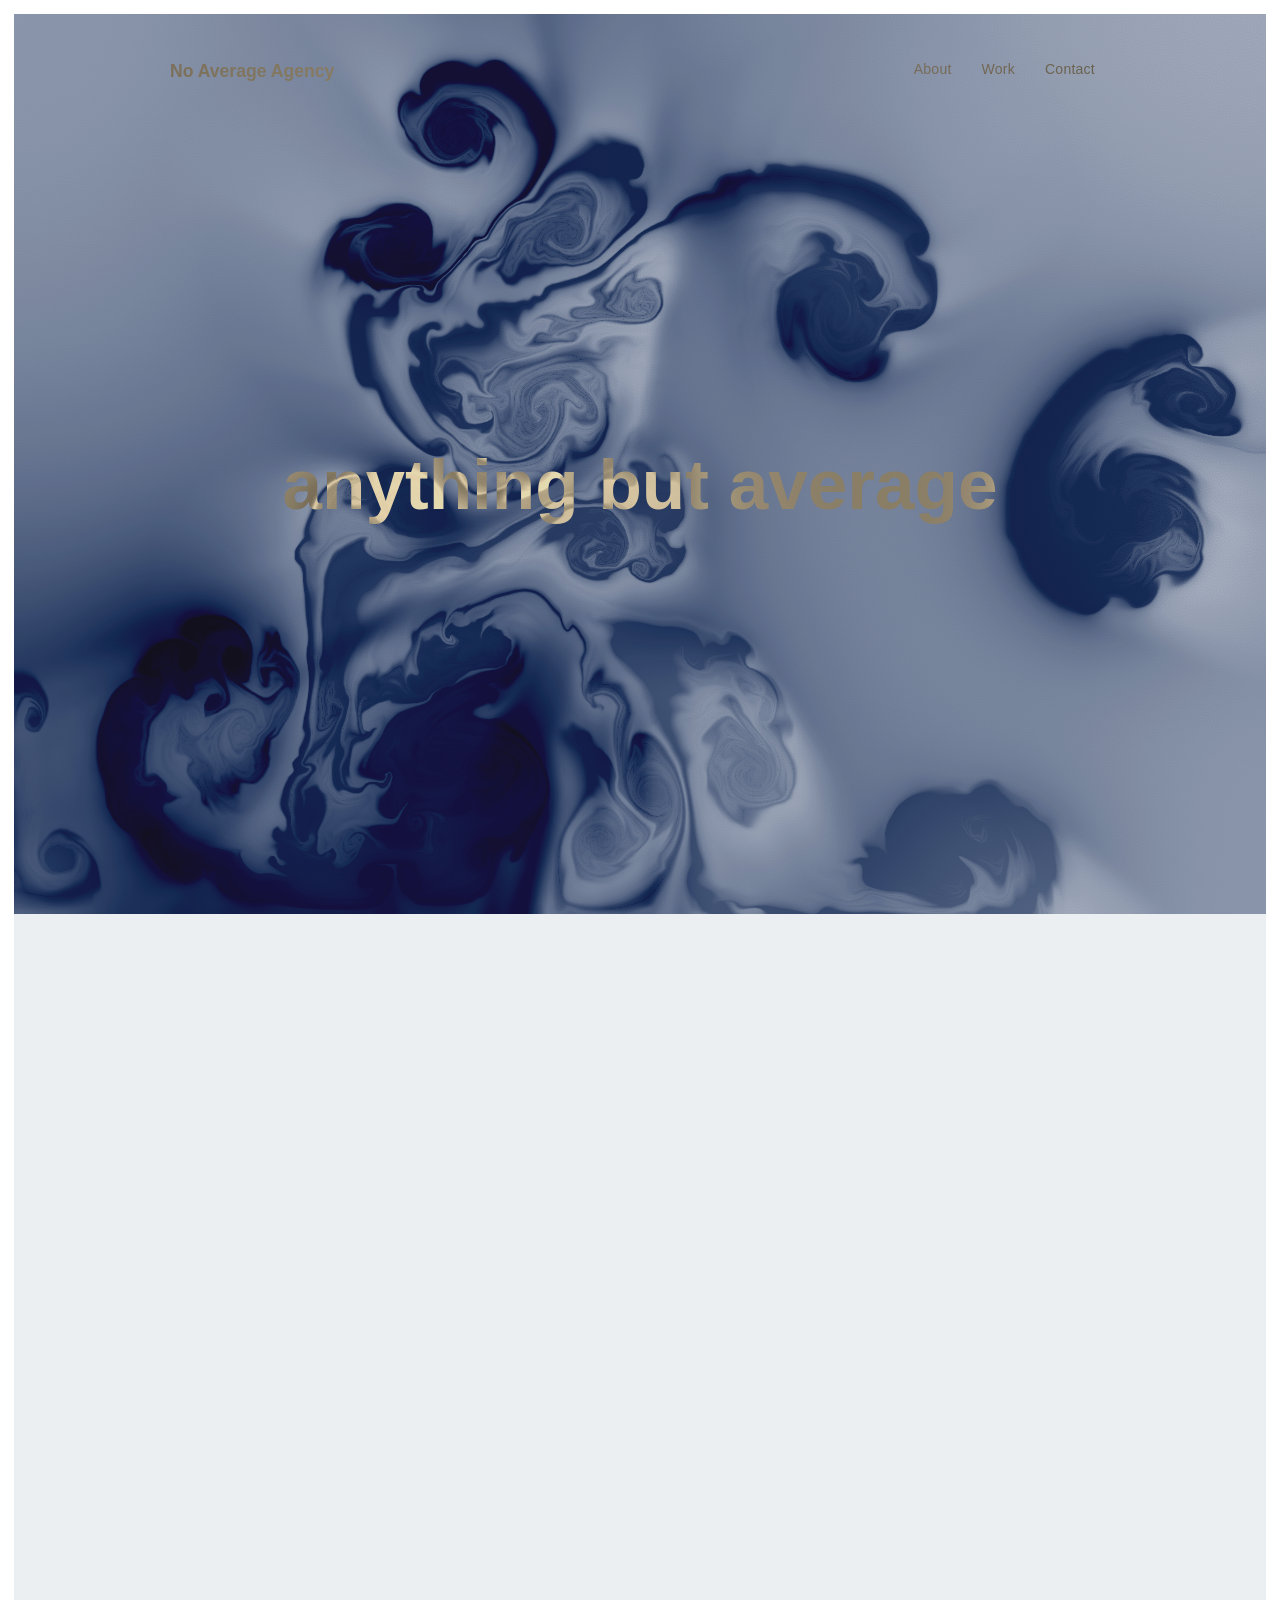
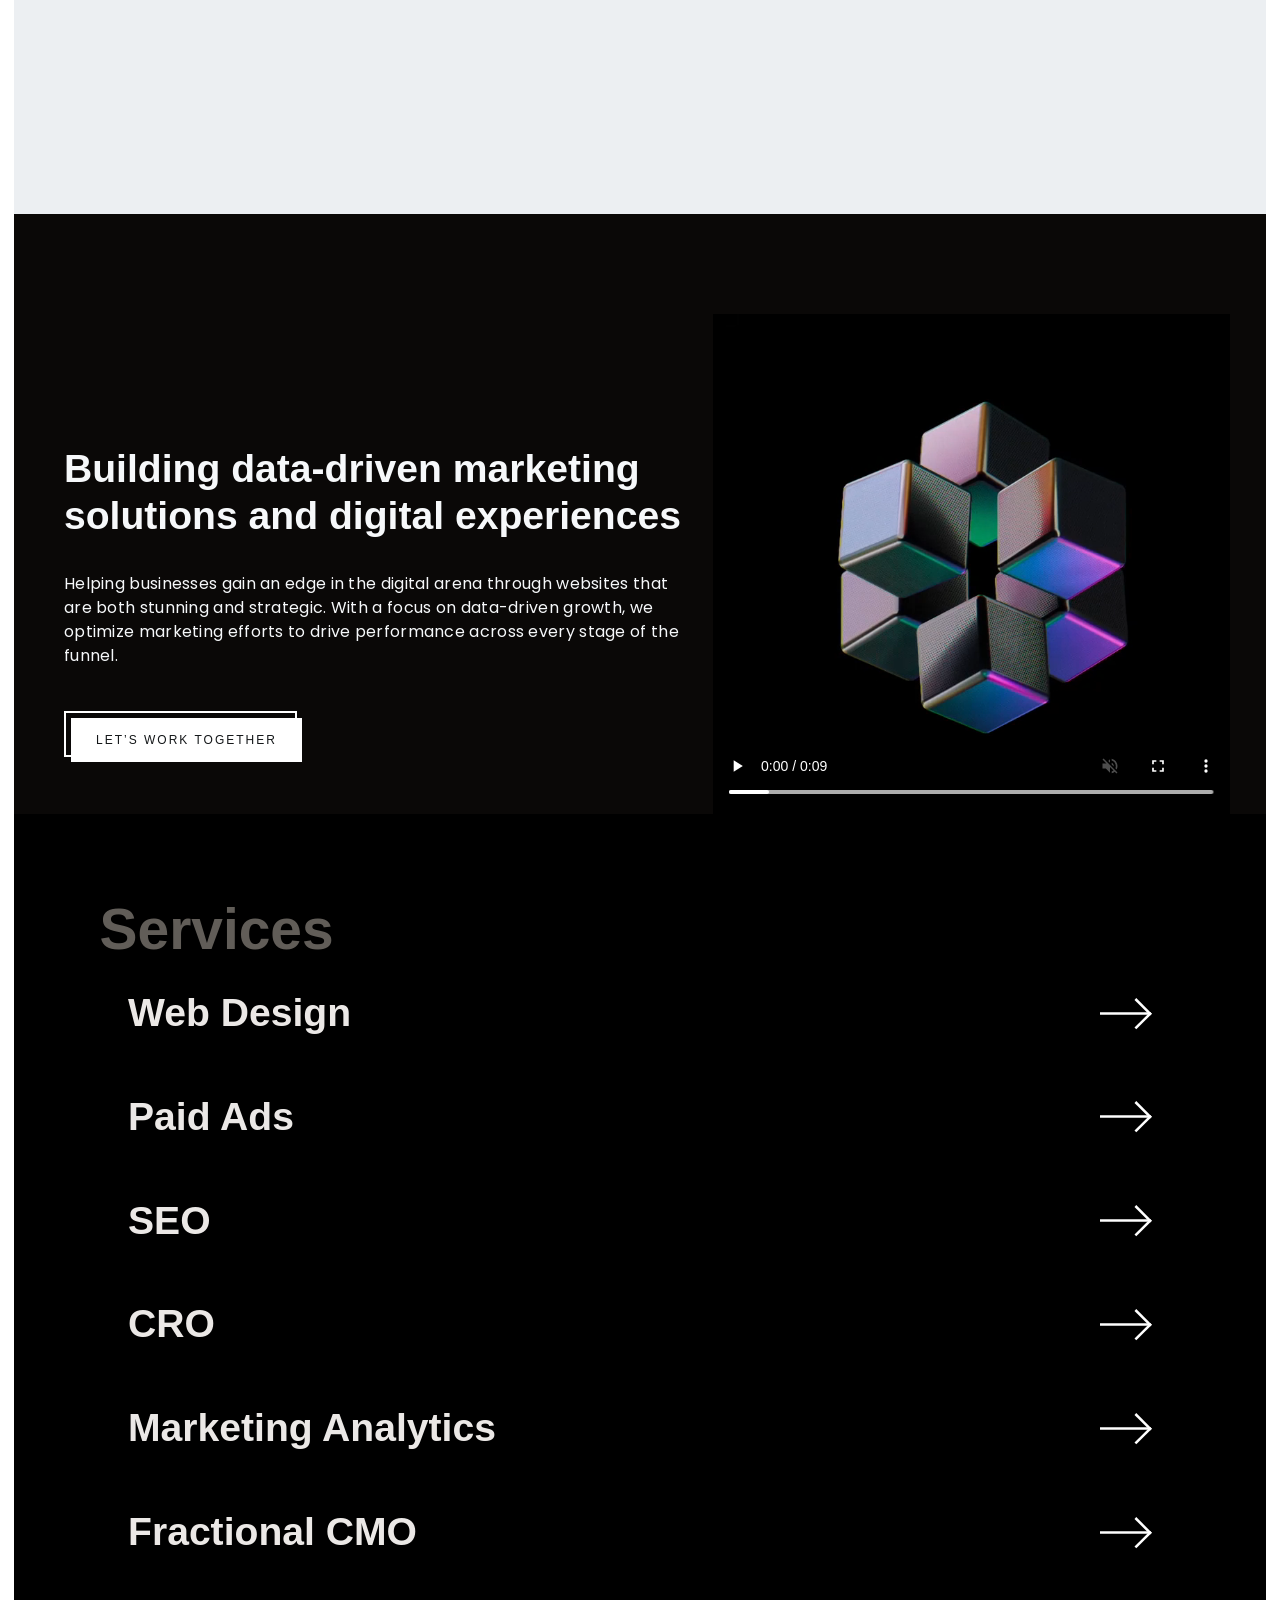
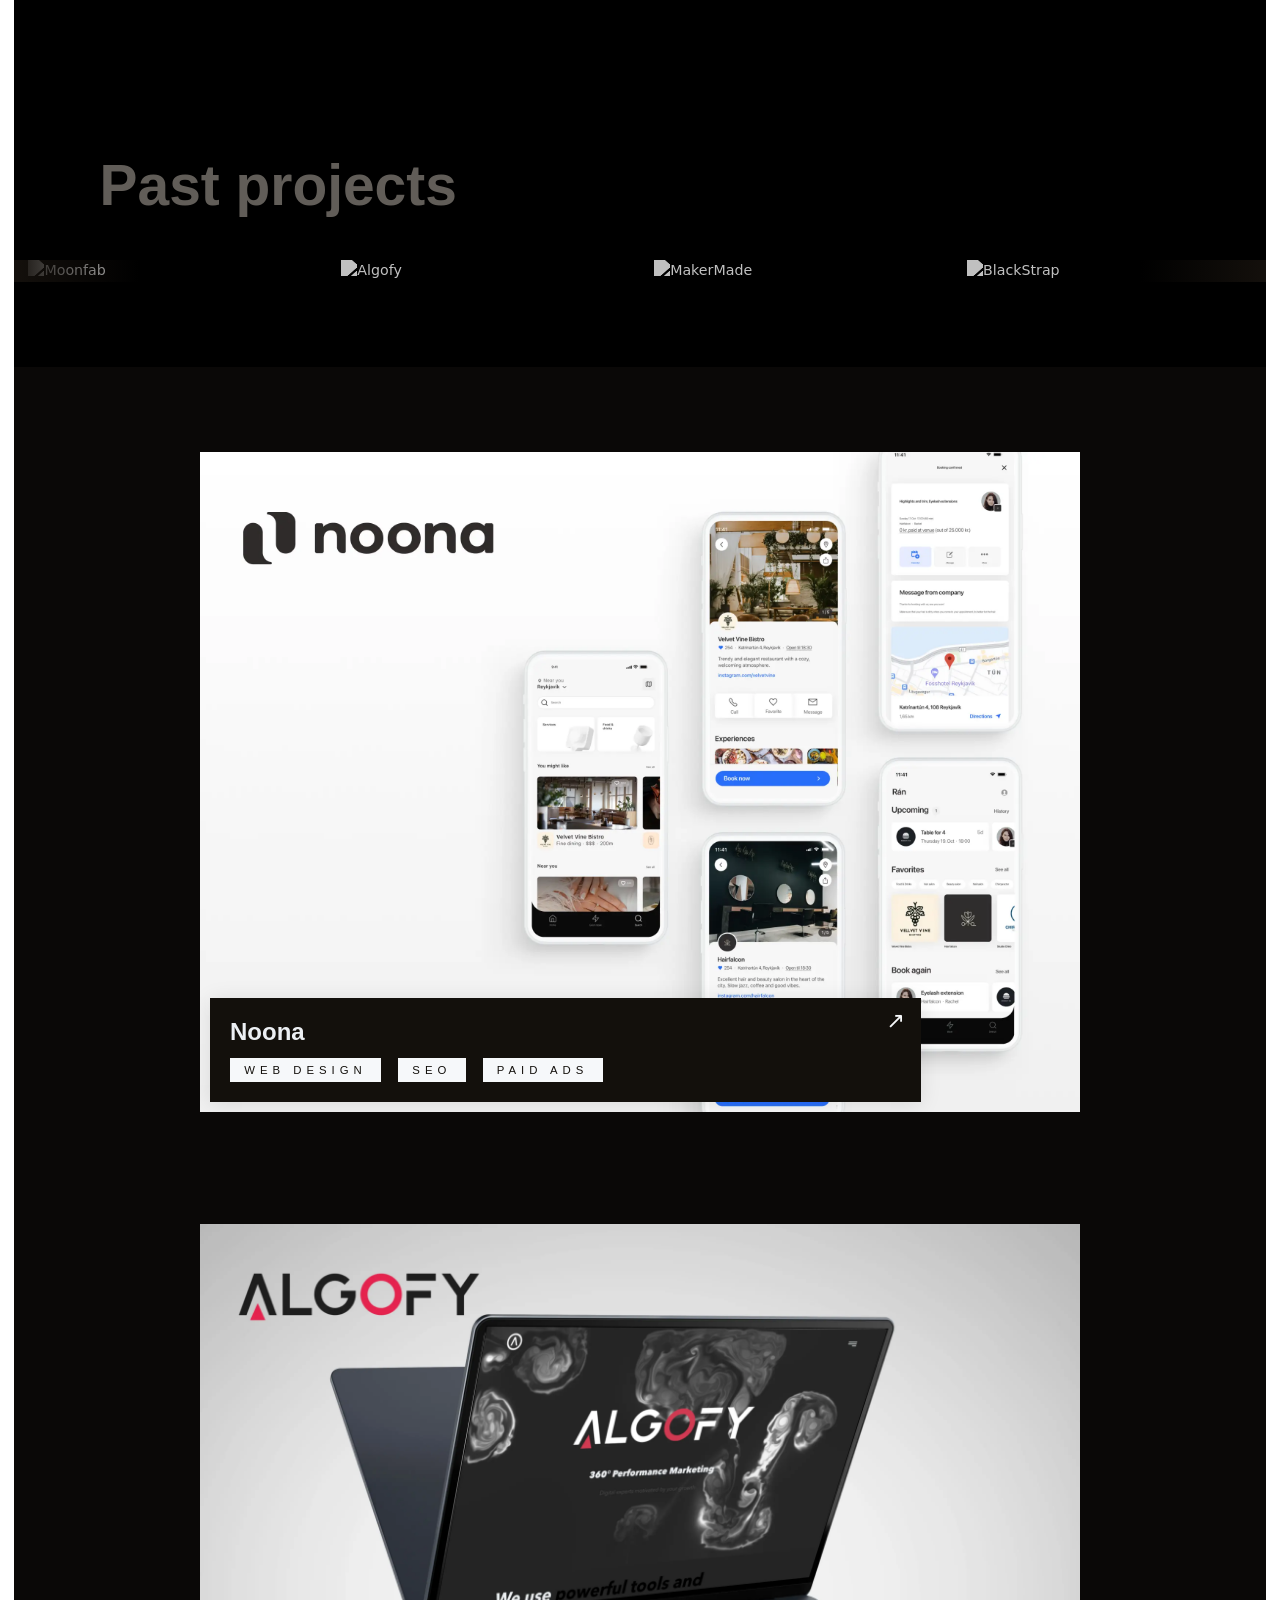
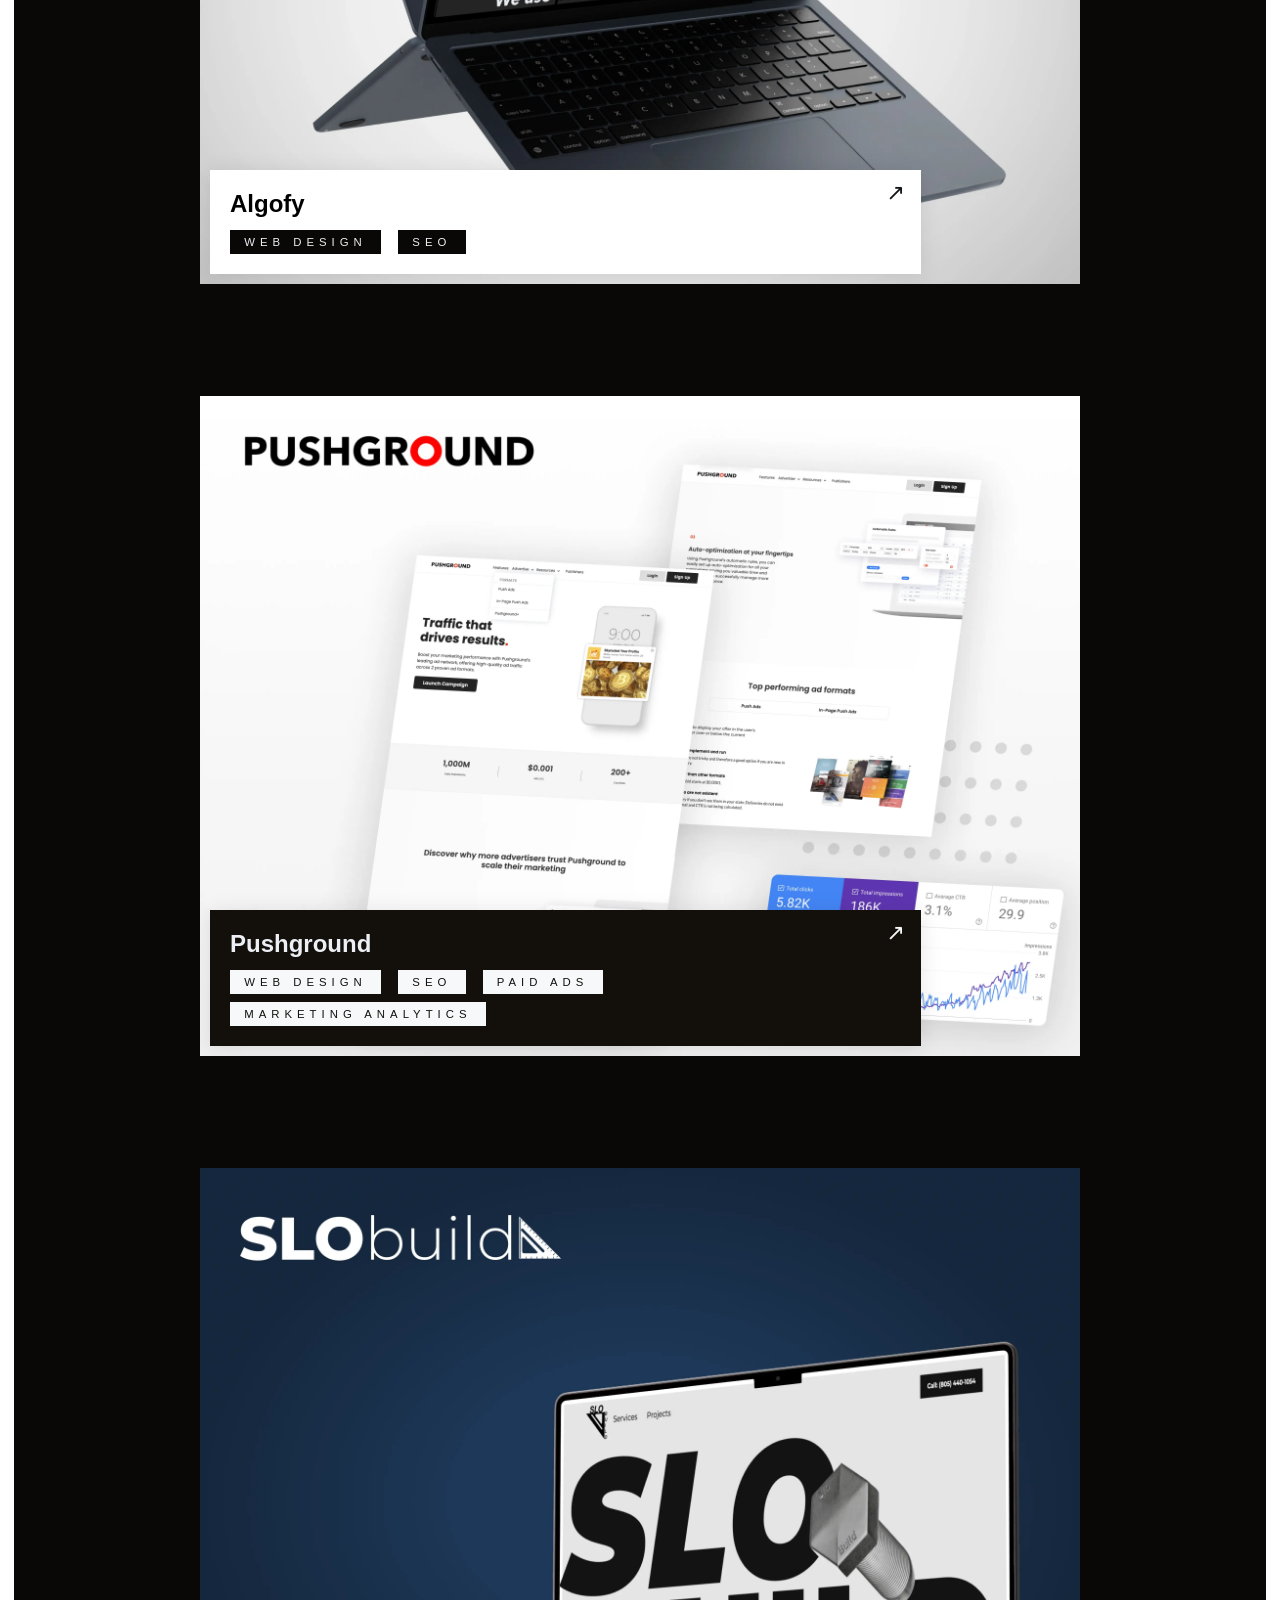
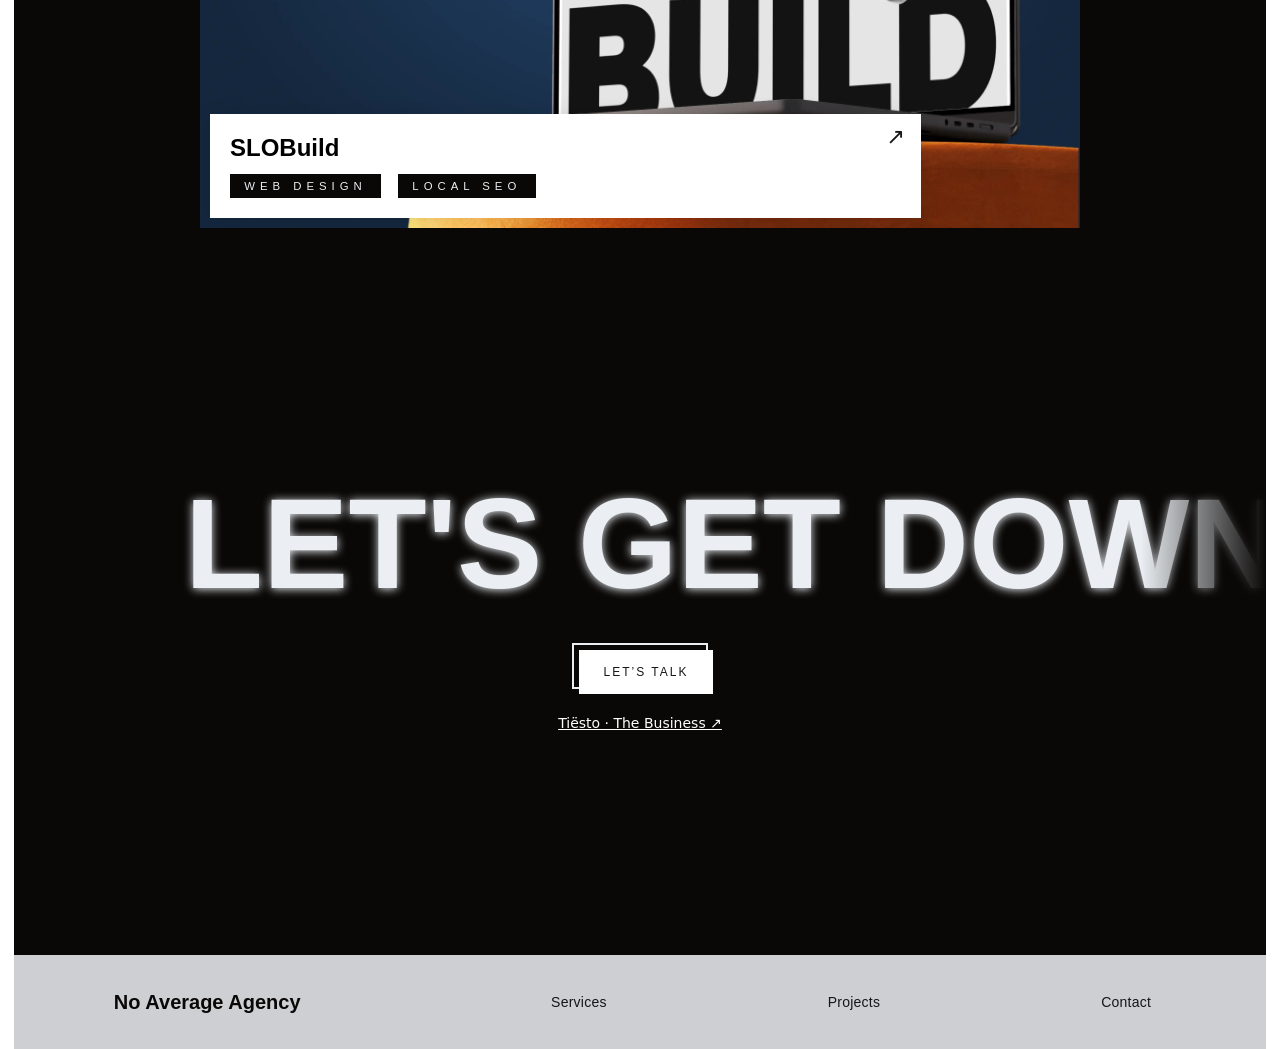
==== commit c1262f06: "Scroll the active service name across its row on hover" ====
--- a/index.html
+++ b/index.html
@@ -22,6 +22,7 @@
     <link rel="stylesheet" href="/css/agency.css" />
     <script src="/js/agency.js" defer></script>
     <script src="/js/contact-music.js" defer></script>
+    <script src="/js/service-marquee.js" defer></script>
   </head>
   <body class="body home-page">
     <div class="page-wrapper">
--- a/css/agency.css
+++ b/css/agency.css
@@ -10,6 +10,20 @@
 a:focus-visible, button:focus-visible { outline: 3px solid currentColor; outline-offset: 3px; }
 .container-large, .container-xlarge { margin-inline: auto; }
 .page-wrapper { position: relative; }
+
+/* The Webflow cursor-block inverts the pixels directly beneath it. */
+body > .cursor-block {
+  position: fixed;
+  inset: 0 auto auto 0;
+  z-index: 1000;
+  width: 20px;
+  height: 20px;
+  padding: 0;
+  border-radius: 50%;
+  box-shadow: inset 0 0 0 1px rgb(255 255 255 / 18%), 0 0 0 1px rgb(0 0 0 / 18%);
+}
+html.has-dot-cursor, html.has-dot-cursor * { cursor: none !important; }
+
 .title-container { background: #b7c2d3 url("/images/hero-still.webp") center / cover; }
 .title-container.is-animated { background: #eceff2; }
 .canvas { visibility: hidden; }
@@ -46,9 +60,52 @@
   object-fit: contain;
   background-color: #000;
 }
-.service-link { gap: 1rem; }
-.service-heading { white-space: normal; }
+/* The section already inverts its colors. A second inversion makes the active row light. */
+.service-link, .service-link:hover {
+  gap: 1rem;
+  padding: var(--service-padding, 2em);
+  background: transparent;
+  filter: none;
+  transition: none;
+}
 .service-link img { flex: none; }
+.service-heading {
+  position: relative;
+  flex: 1;
+  min-width: 0;
+  overflow: hidden;
+  padding: 0;
+  white-space: normal;
+}
+.service-name, .service-ticker { transition: opacity 160ms ease; }
+.service-ticker {
+  display: flex;
+  align-items: center;
+  position: absolute;
+  inset: 0 auto 0 0;
+  width: max-content;
+  white-space: nowrap;
+  opacity: 0;
+  pointer-events: none;
+}
+.service-ticker > span { flex: none; padding-inline-end: .45em; }
+.service-link:focus-visible {
+  background: #edeff2;
+  filter: invert(1);
+  outline: 2px solid currentColor;
+  outline-offset: -3px;
+}
+@media (hover: hover) and (pointer: fine) {
+  .service-link:hover { background: #edeff2; filter: invert(1); }
+}
+@media (hover: hover) and (pointer: fine) and (prefers-reduced-motion: no-preference) {
+  .service-ticker {
+    animation: service-scroll var(--word-time, 2s) linear infinite paused;
+  }
+  .service-link:hover .service-name { opacity: 0; }
+  .service-link:hover .service-ticker { opacity: 1; animation-play-state: running; }
+}
+@keyframes service-scroll { to { transform: translateX(var(--word-offset)); } }
 .section-cta-2 .div-block-9 { position: relative; }
 .contact-music {
   position: relative;
@@ -69,6 +126,7 @@
 @media (min-width: 1620px) { body { font-size: 18px; } }
 
 @media (max-width: 991px) {
+  .service-link { --service-padding: 1.5rem; }
   .navbar-wrapper { position: relative; }
   .menu-button { display: block; background: transparent; border: 0; }
   .navbar-wrapper .nav-menu-wrapper { display: none; }
@@ -92,7 +150,7 @@
   .project-card { position: relative; top: auto; margin-bottom: 2.5rem; }
   .project-card .pcard-text { inset: auto; }
   .pcard-bg, .pcard-bg:hover { aspect-ratio: 4/3; }
-  .service-link, .service-link:hover { padding: 1rem 0; }
+  .service-link { --service-padding: 1rem 0; }
   .service-link img { width: 1.65rem; }
   .service-heading { font-size: clamp(1.1rem, 5.2vw, 2rem); }
   .section-service-hero h1, .project-hero-heading-container h1 { overflow-wrap: anywhere; }
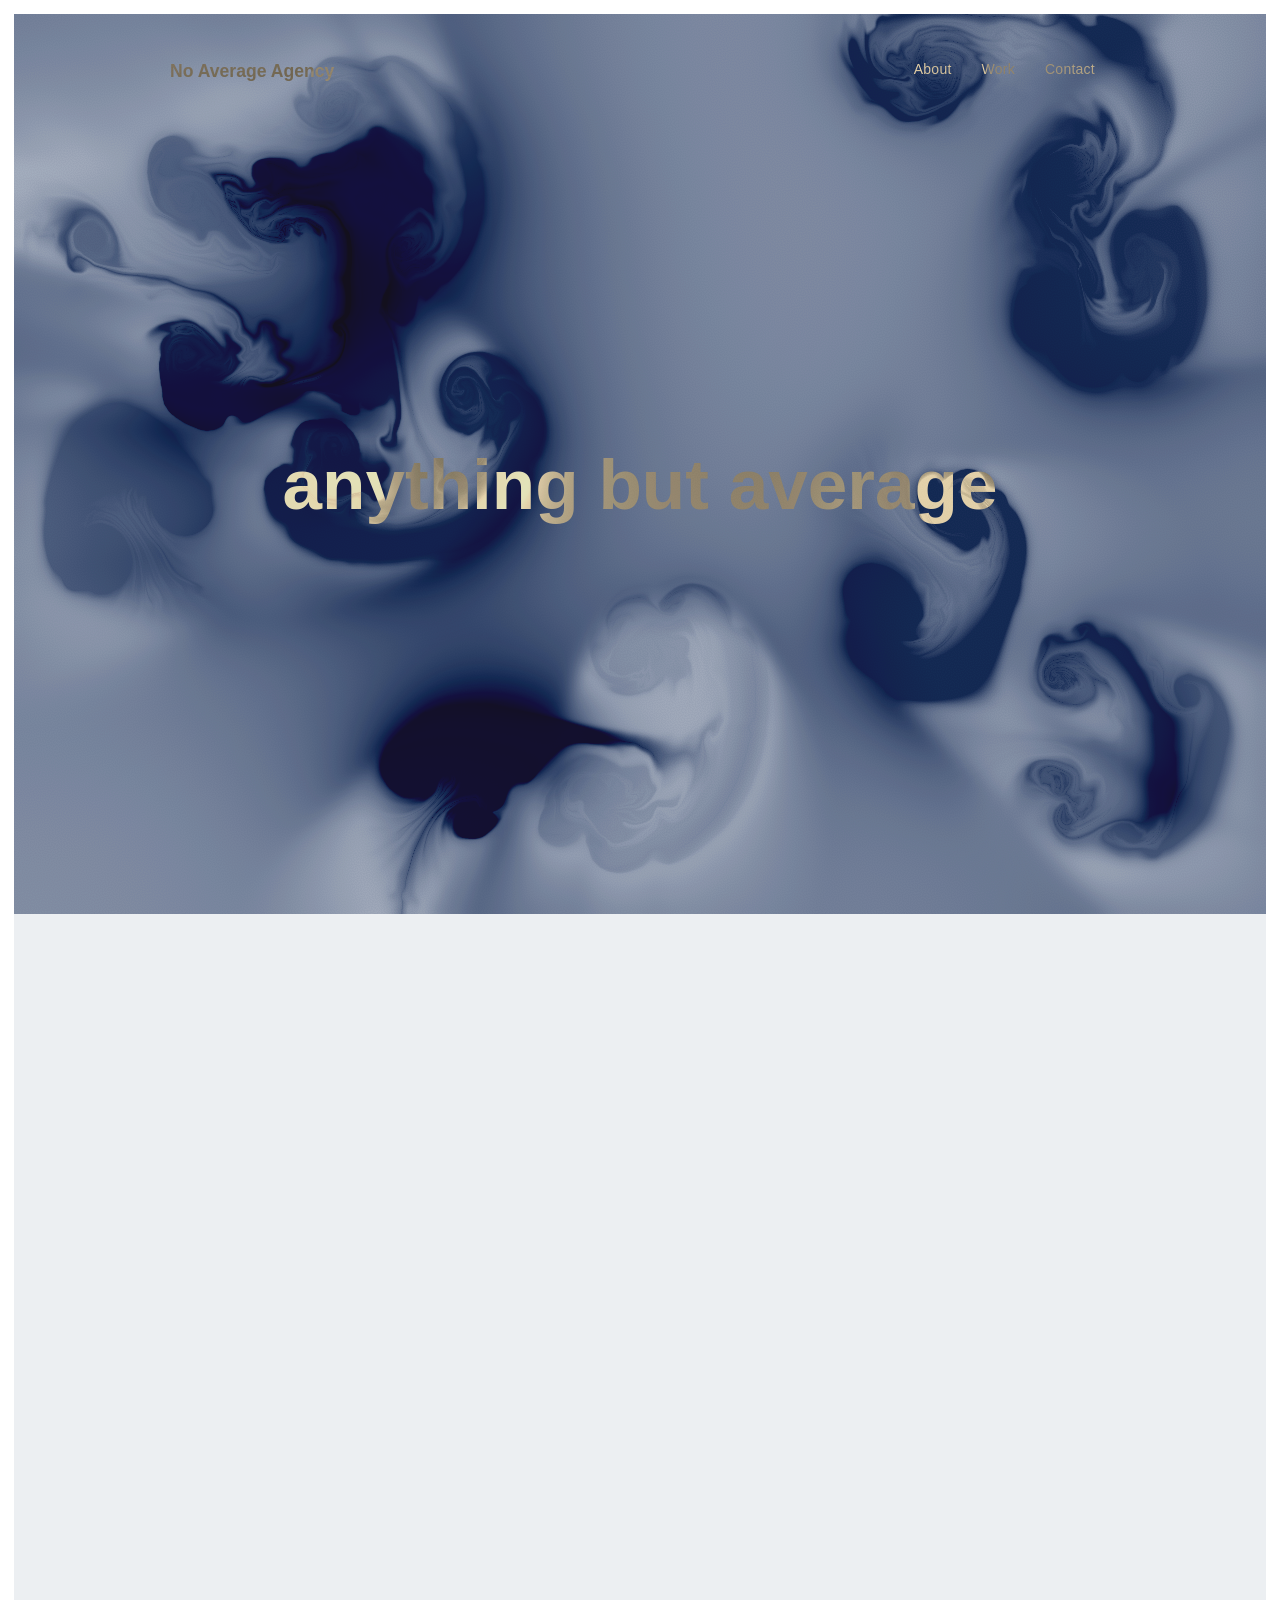
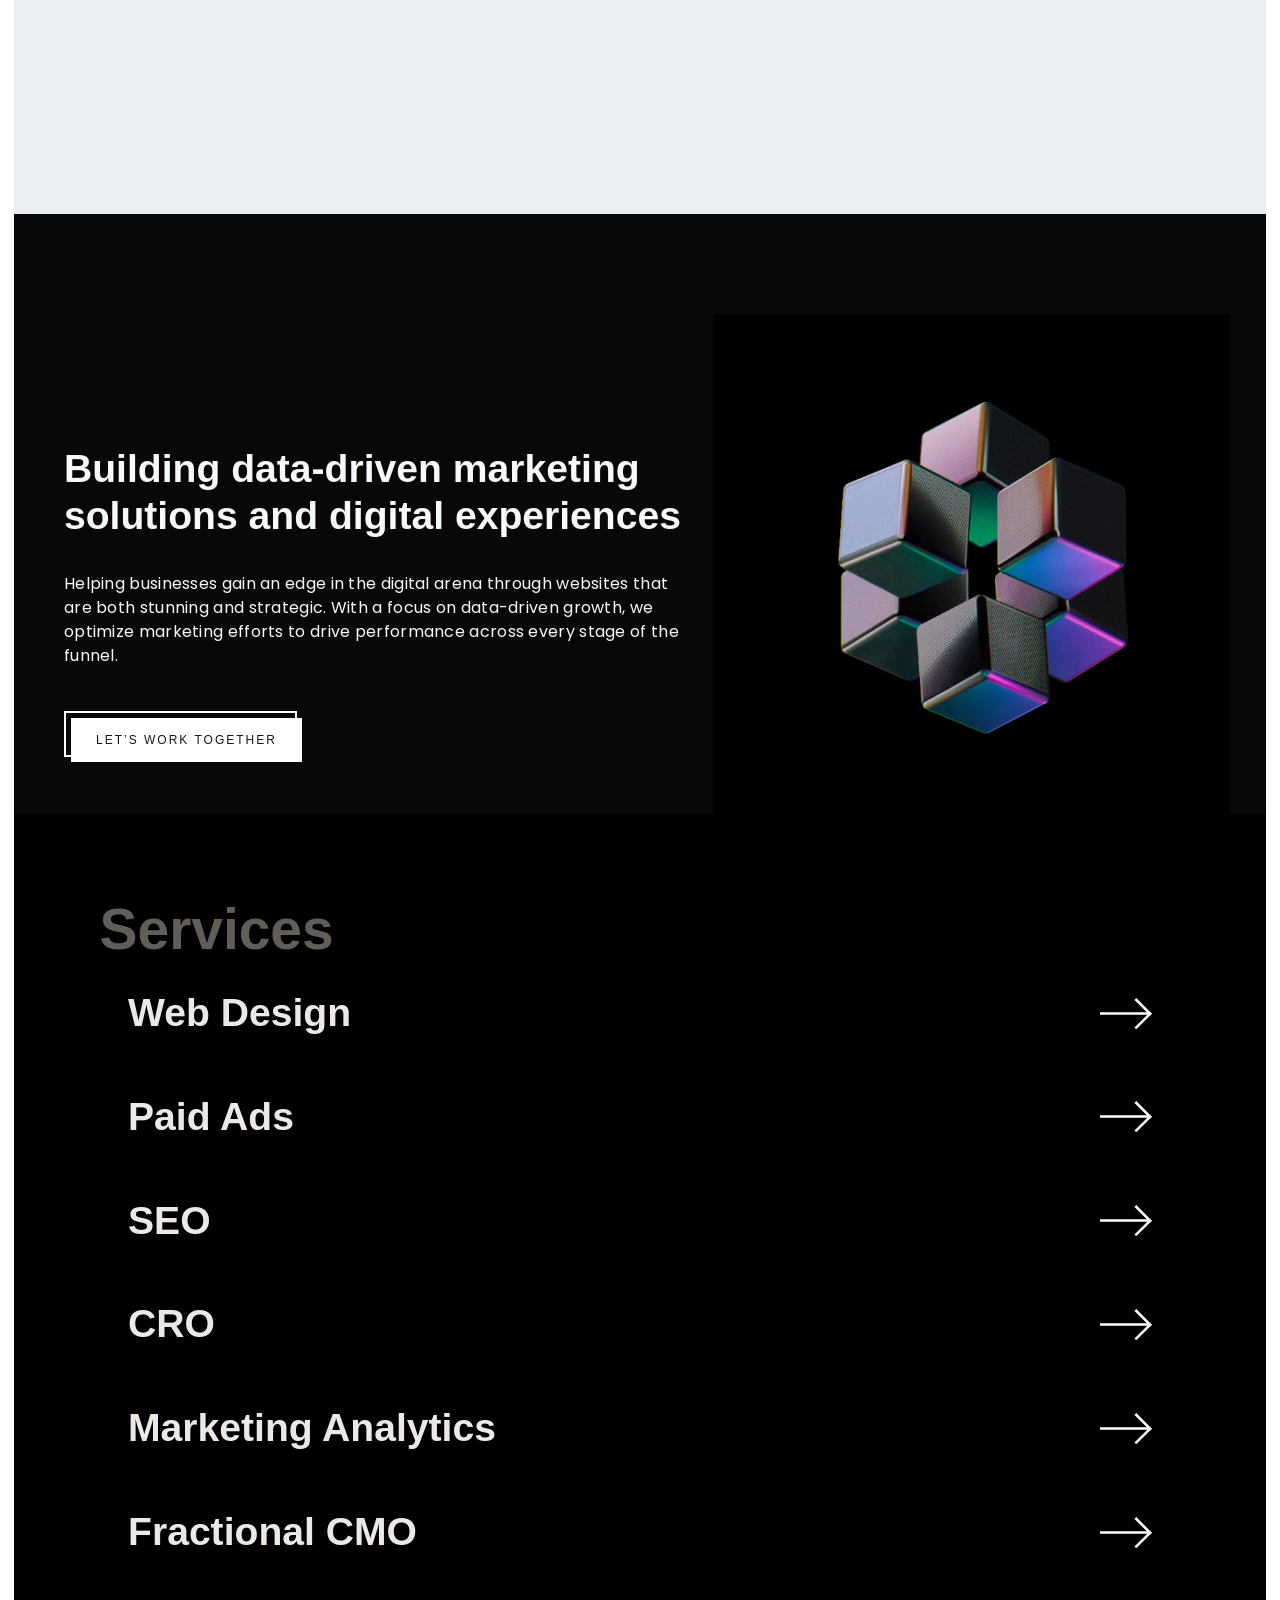
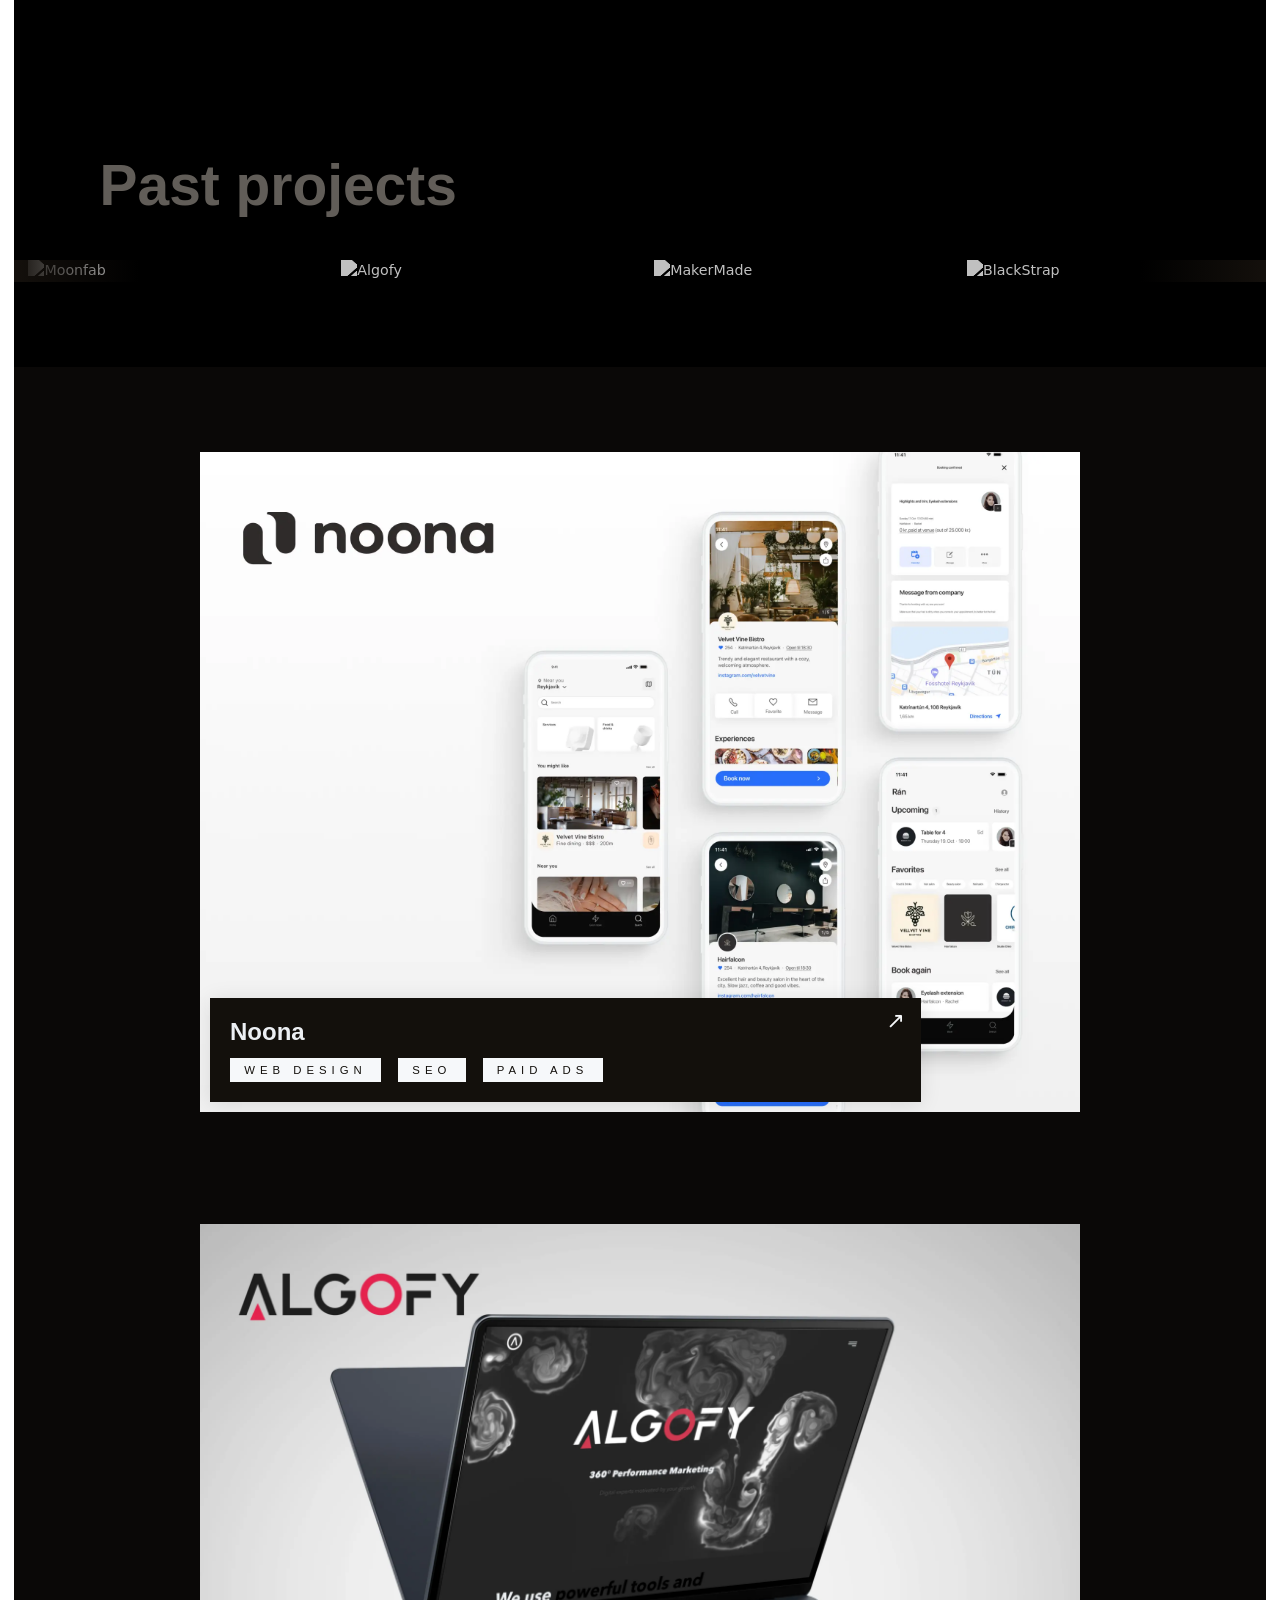
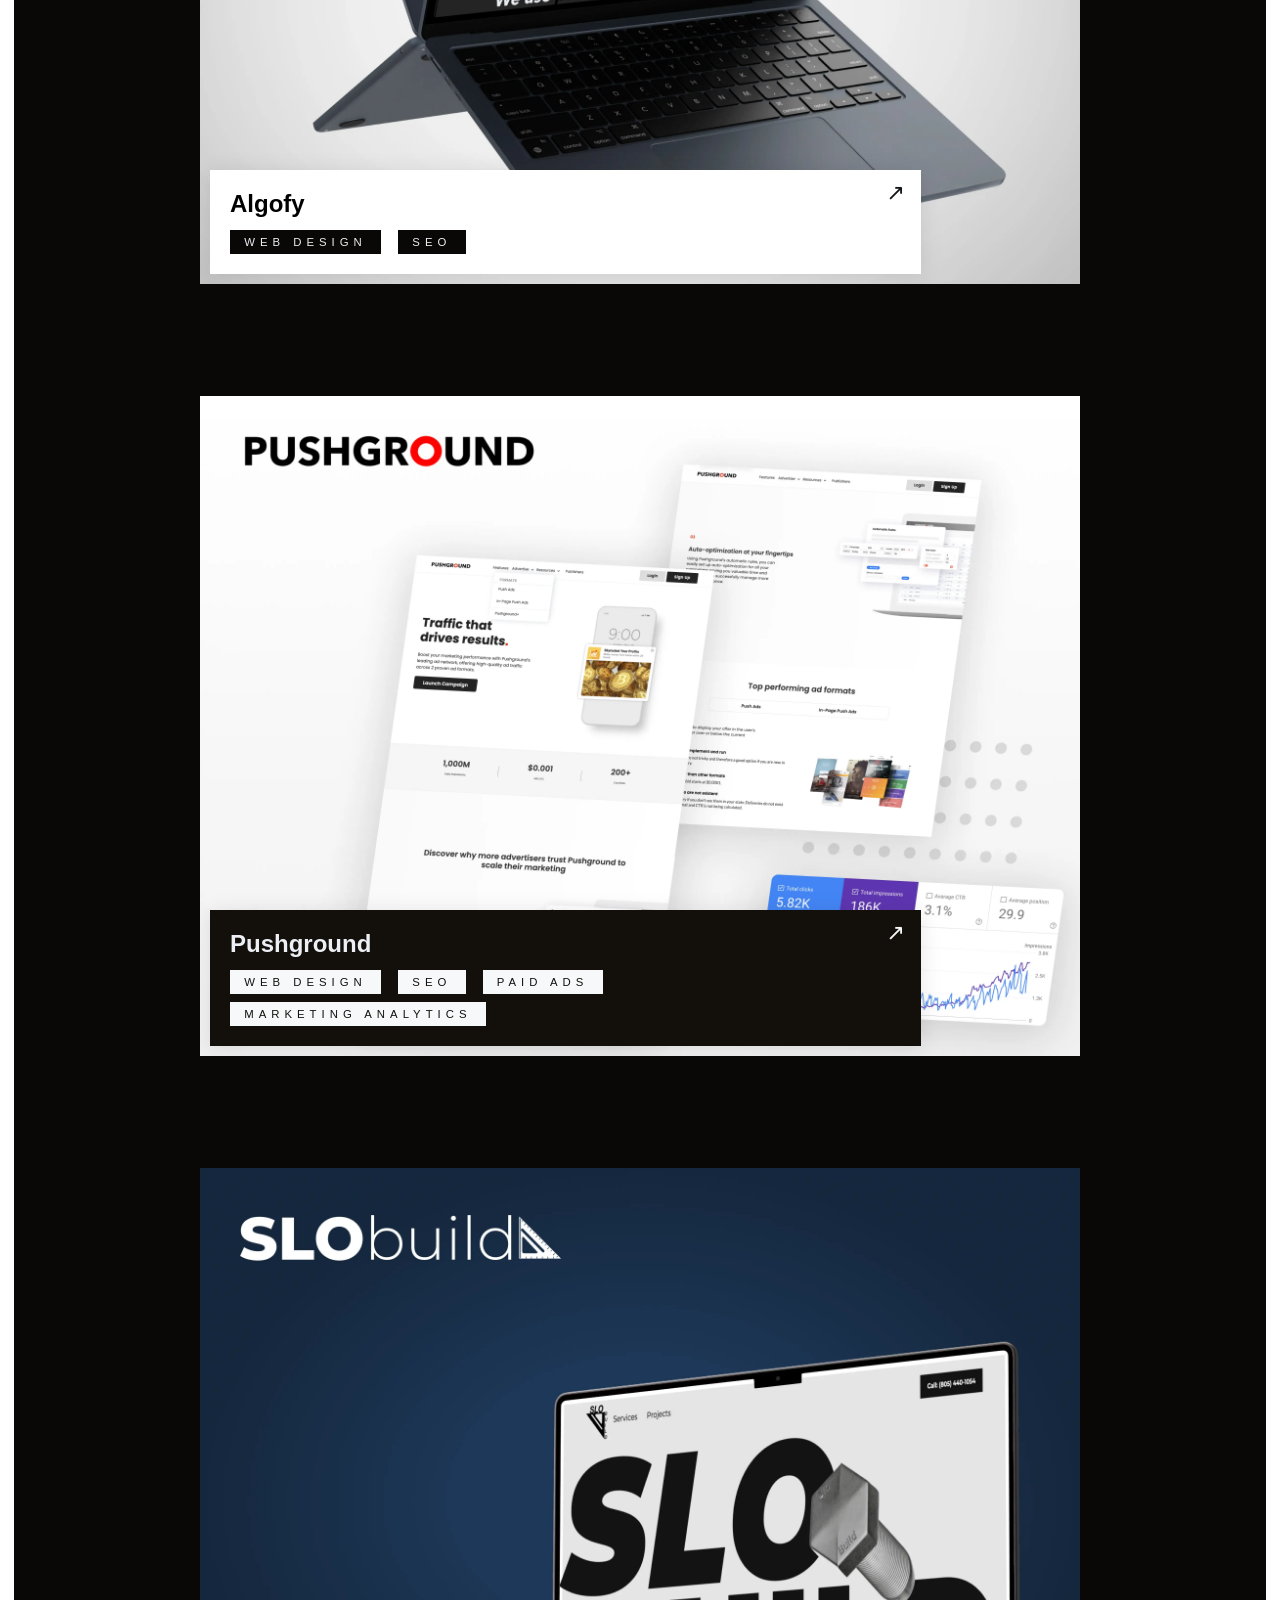
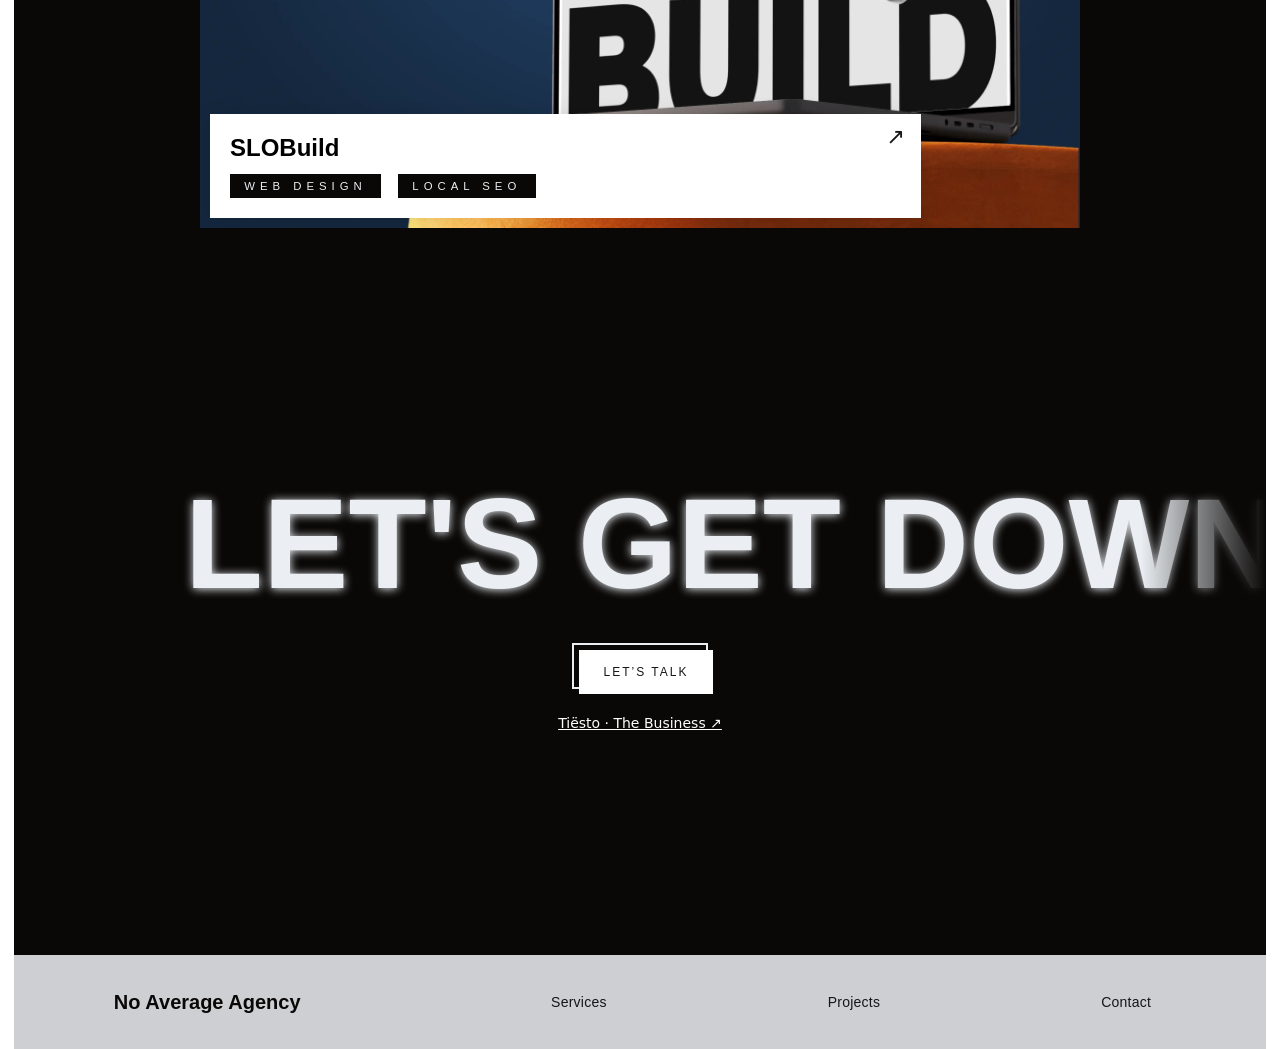
==== commit ca84a4db: "Hide player controls on the looping About animation" ====
--- a/index.html
+++ b/index.html
@@ -143,7 +143,7 @@
                 loop
                 muted
                 playsinline
-                controls
+                disablepictureinpicture
                 poster="/media/about-poster.jpg"
                 preload="metadata"
               >
--- a/css/agency.css
+++ b/css/agency.css
@@ -54,6 +54,7 @@
 .about-side-div.img { min-width: 0; margin-right: 0; }
 .about-animation {
   display: block;
+  pointer-events: none;
   width: 100%;
   height: auto;
   max-height: 500px;
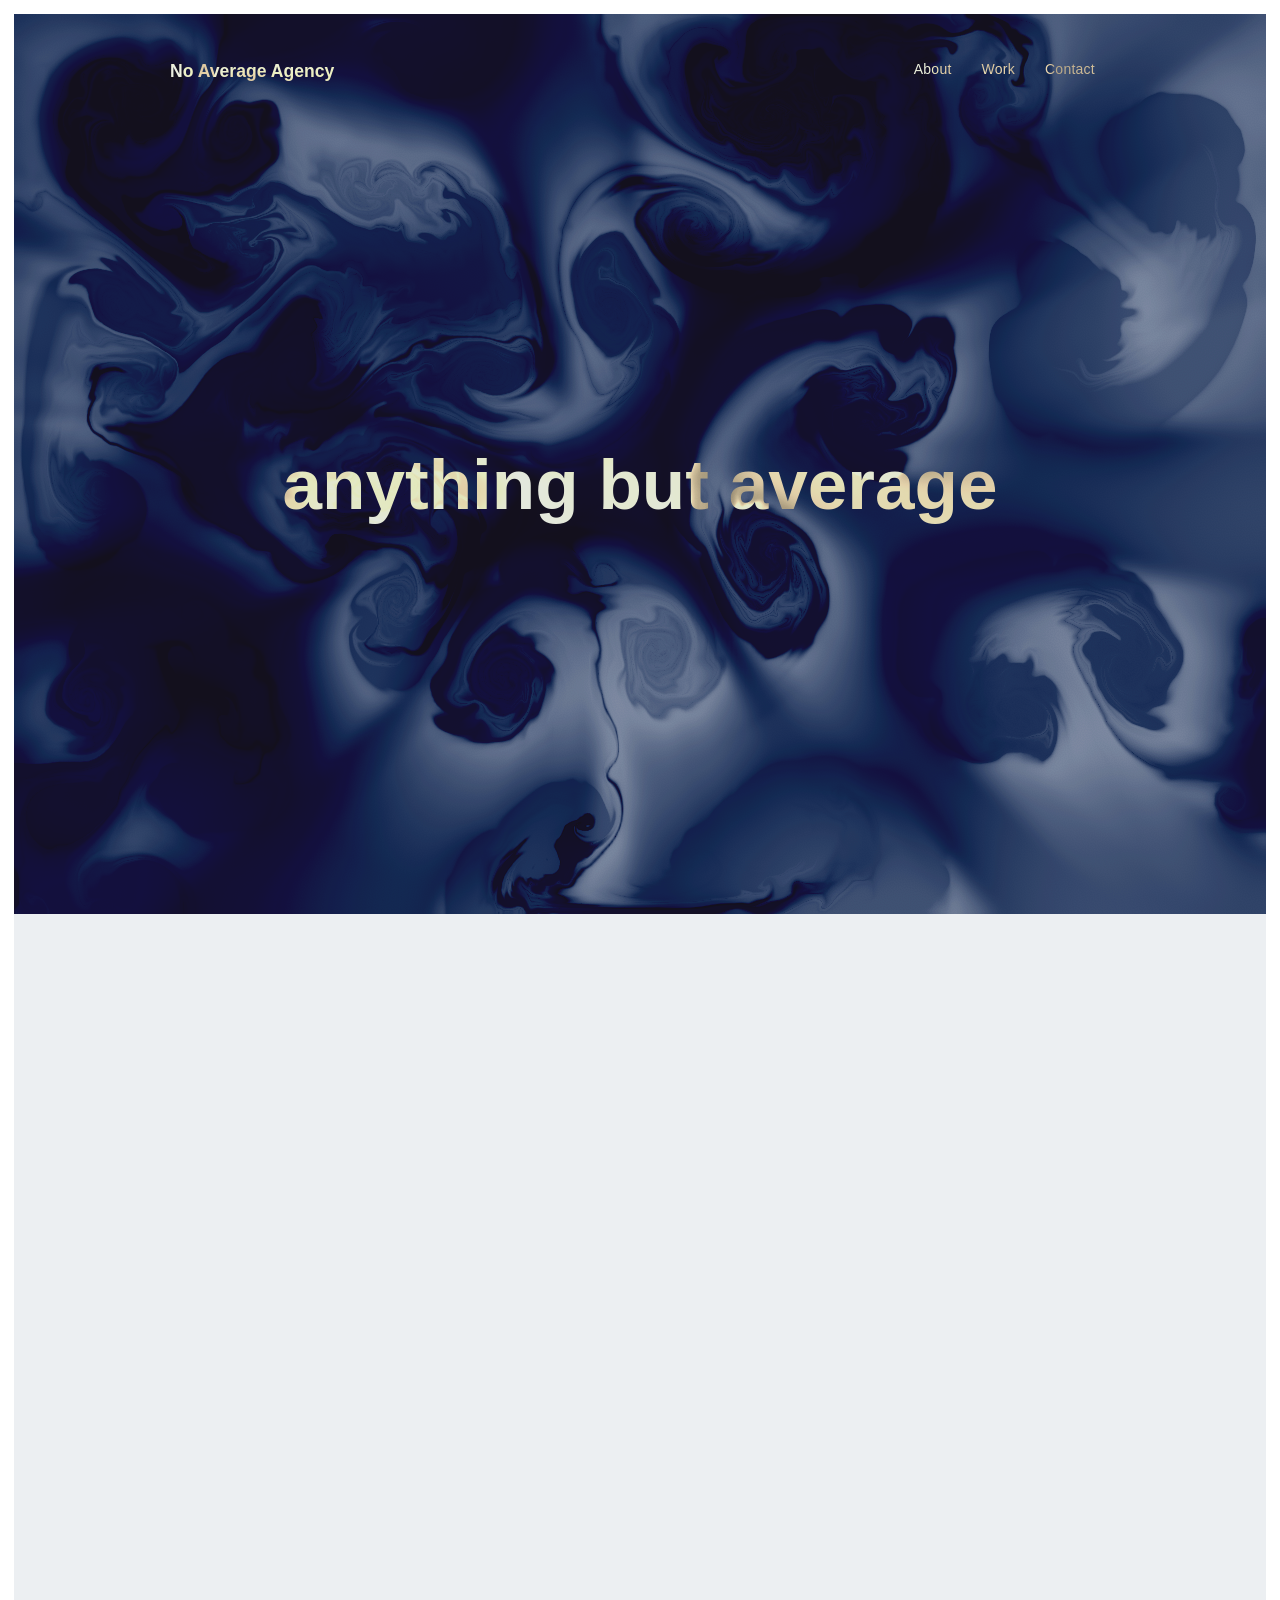
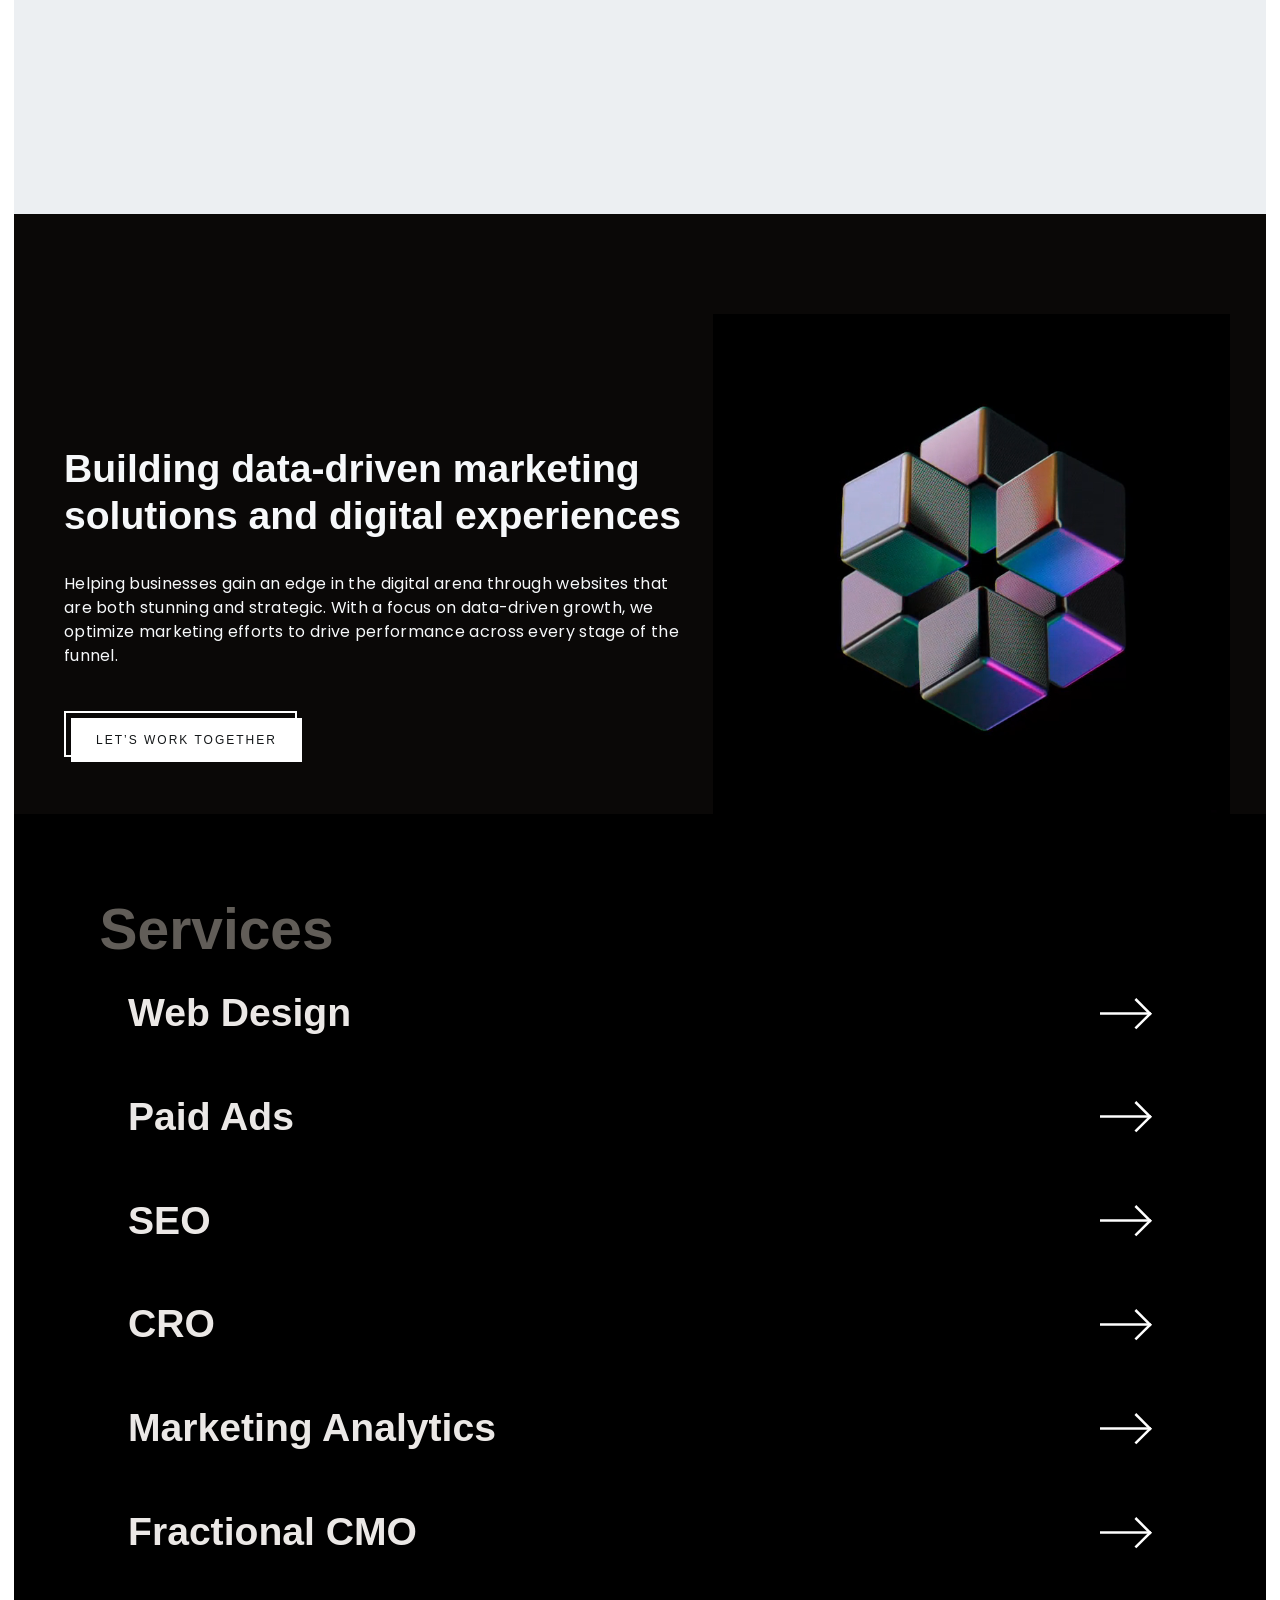
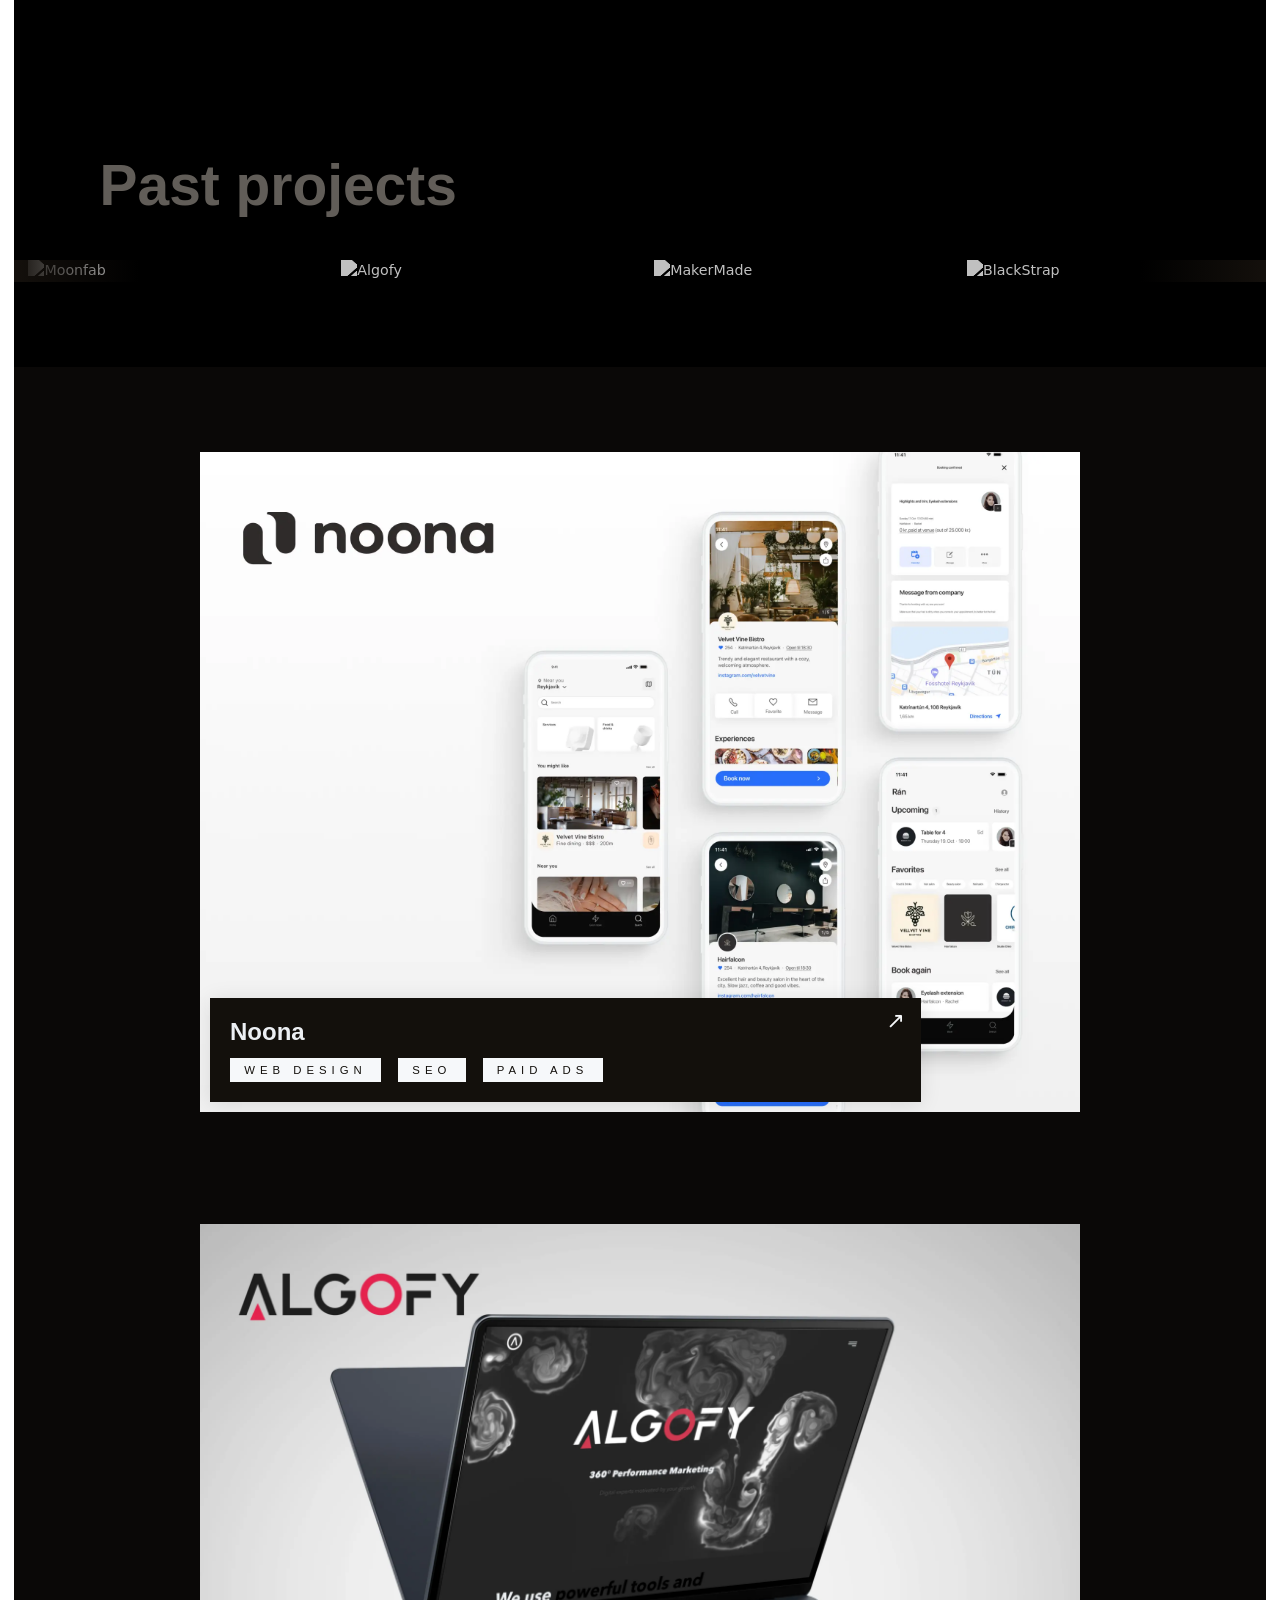
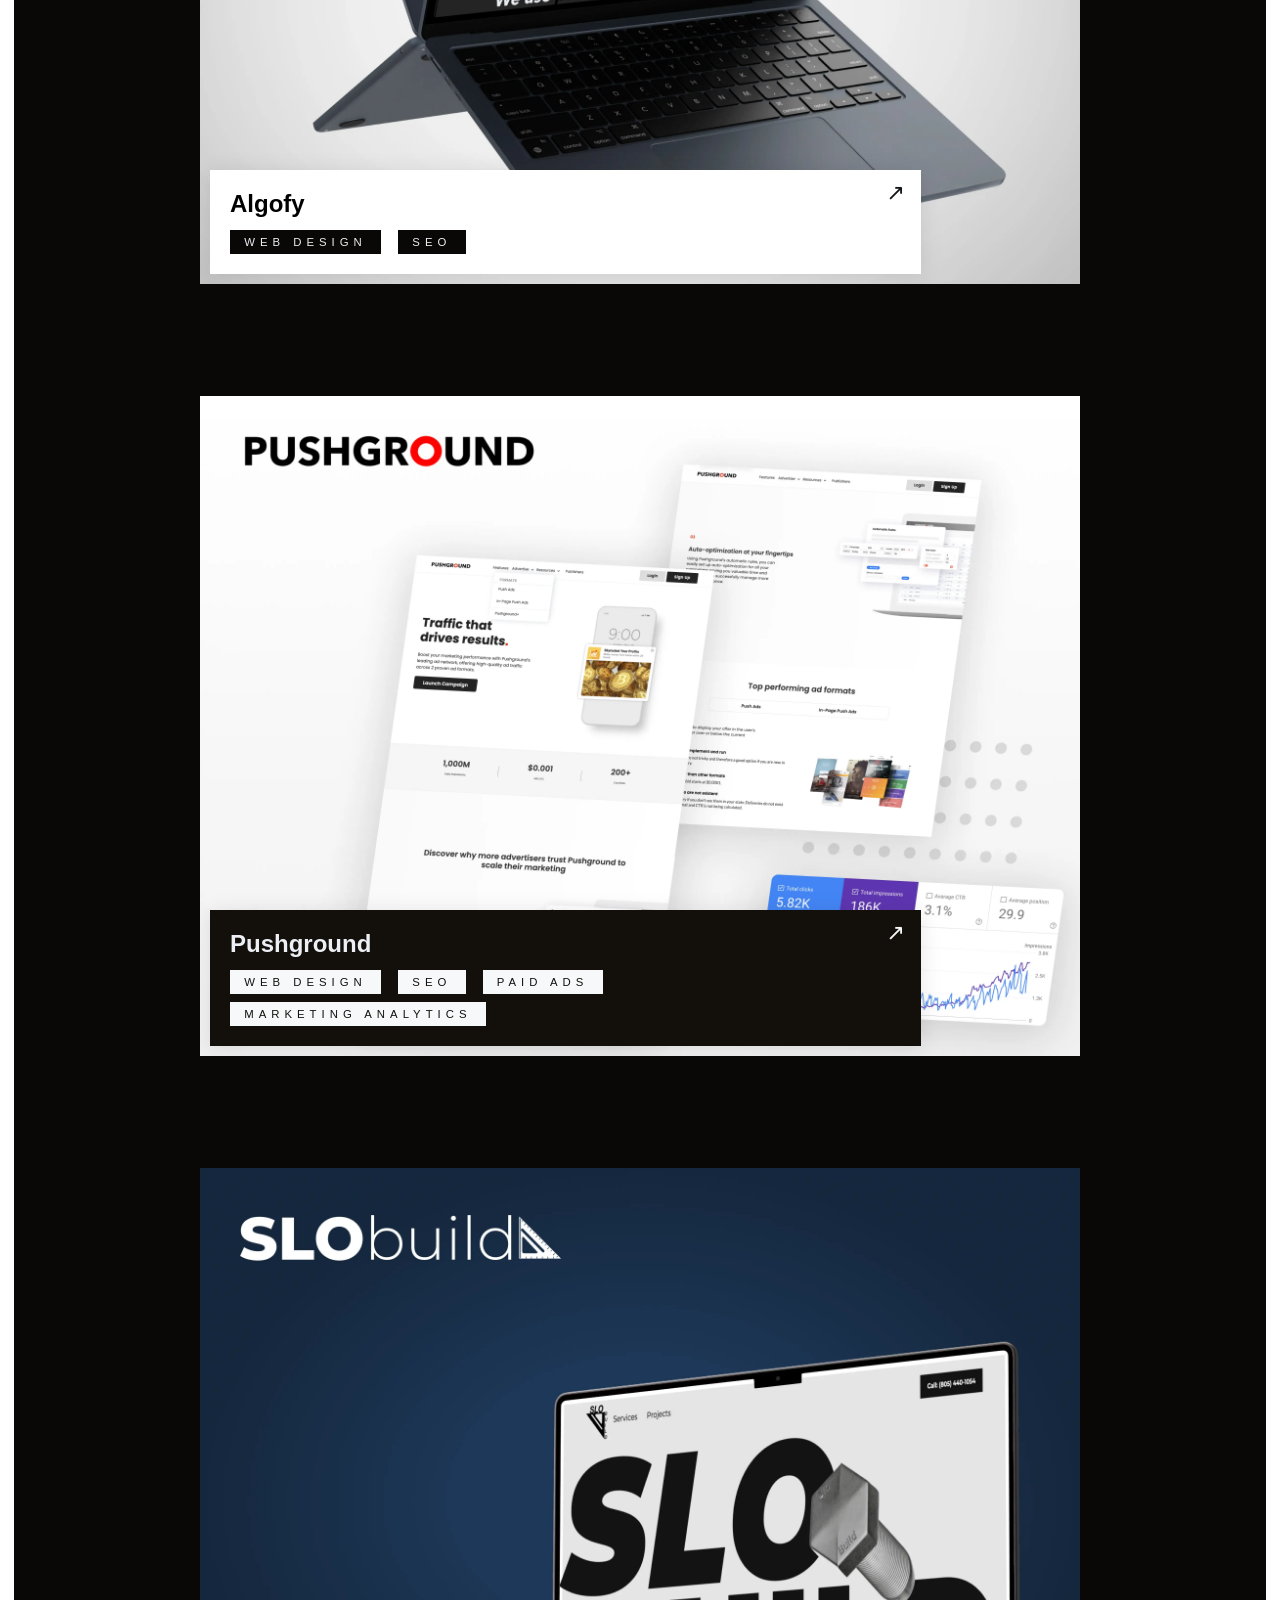
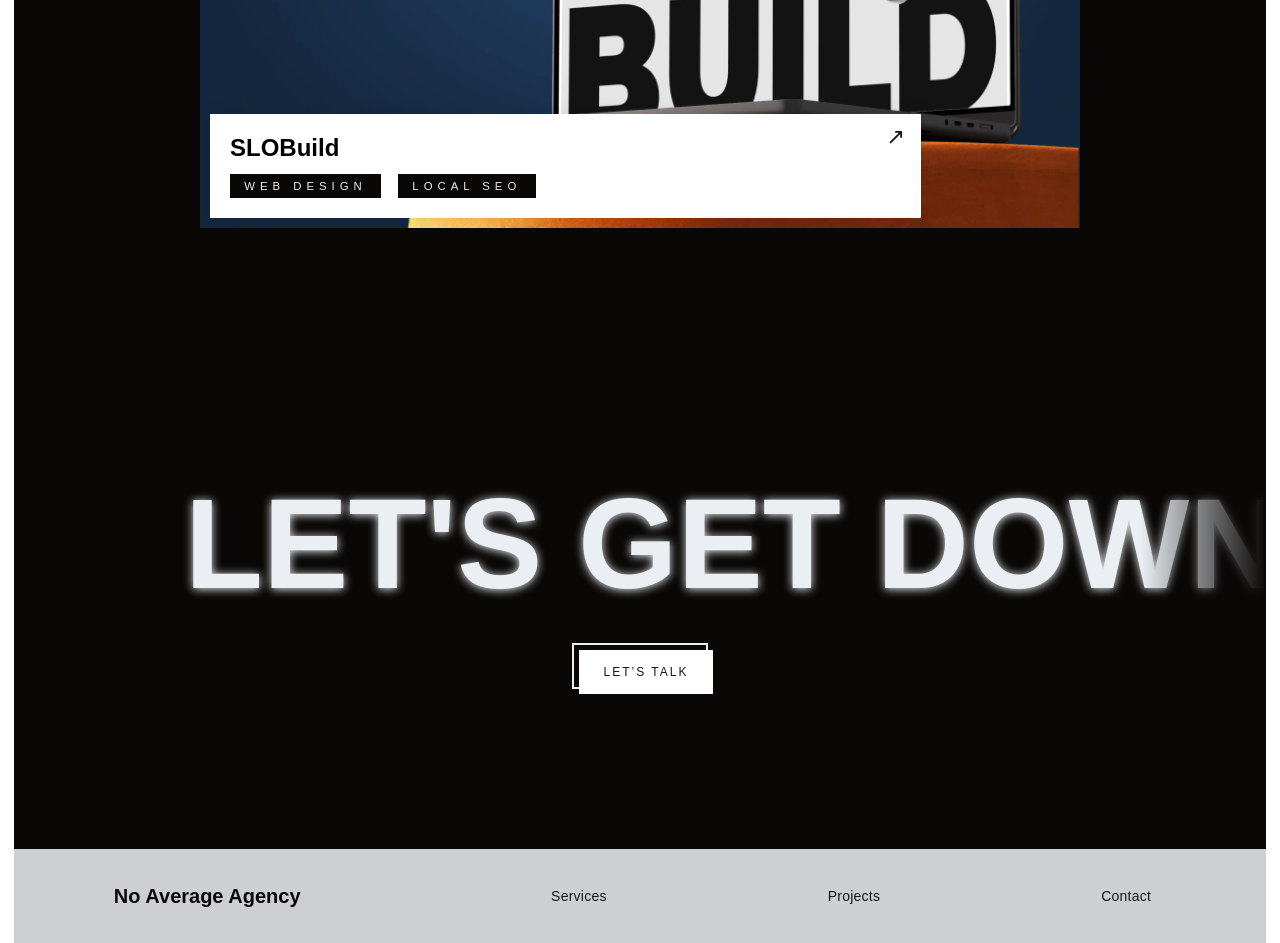
==== commit 70cd90d2: "Remove the SoundCloud player from the contact section" ====
--- a/index.html
+++ b/index.html
@@ -21,7 +21,6 @@
     <link rel="stylesheet" href="/css/design.webflow.css" />
     <link rel="stylesheet" href="/css/agency.css" />
     <script src="/js/agency.js" defer></script>
-    <script src="/js/contact-music.js" defer></script>
     <script src="/js/service-marquee.js" defer></script>
   </head>
   <body class="body home-page">
@@ -396,9 +395,6 @@
               >
             </div>
           </div>
-          <div class="contact-music">
-            <a href="https://soundcloud.com/tiesto/the-business">Tiësto · The Business ↗</a>
-          </div>
         </div>
         <footer class="section-footer">
           <div class="container-large contact-flex-container">
--- a/css/agency.css
+++ b/css/agency.css
@@ -108,16 +108,6 @@
 }
 @keyframes service-scroll { to { transform: translateX(var(--word-offset)); } }
 .section-cta-2 .div-block-9 { position: relative; }
-.contact-music {
-  position: relative;
-  width: min(23rem, calc(100% - 2rem));
-  min-height: 82px;
-  margin: 1.5rem auto 0;
-  text-align: center;
-}
-.contact-music iframe { display: block; width: 100%; height: 82px; border: 0; }
-.contact-music a { color: white; font: .875rem system-ui, sans-serif; text-decoration: underline; }
-.contact-music a[hidden] { display: none; }
 .spline-scene { pointer-events: none; }
 .spline-scene canvas { display: block; width: 100%; height: 100%; }
 .marquee-set { flex: none; animation: marquee-scroll 28s linear infinite; }
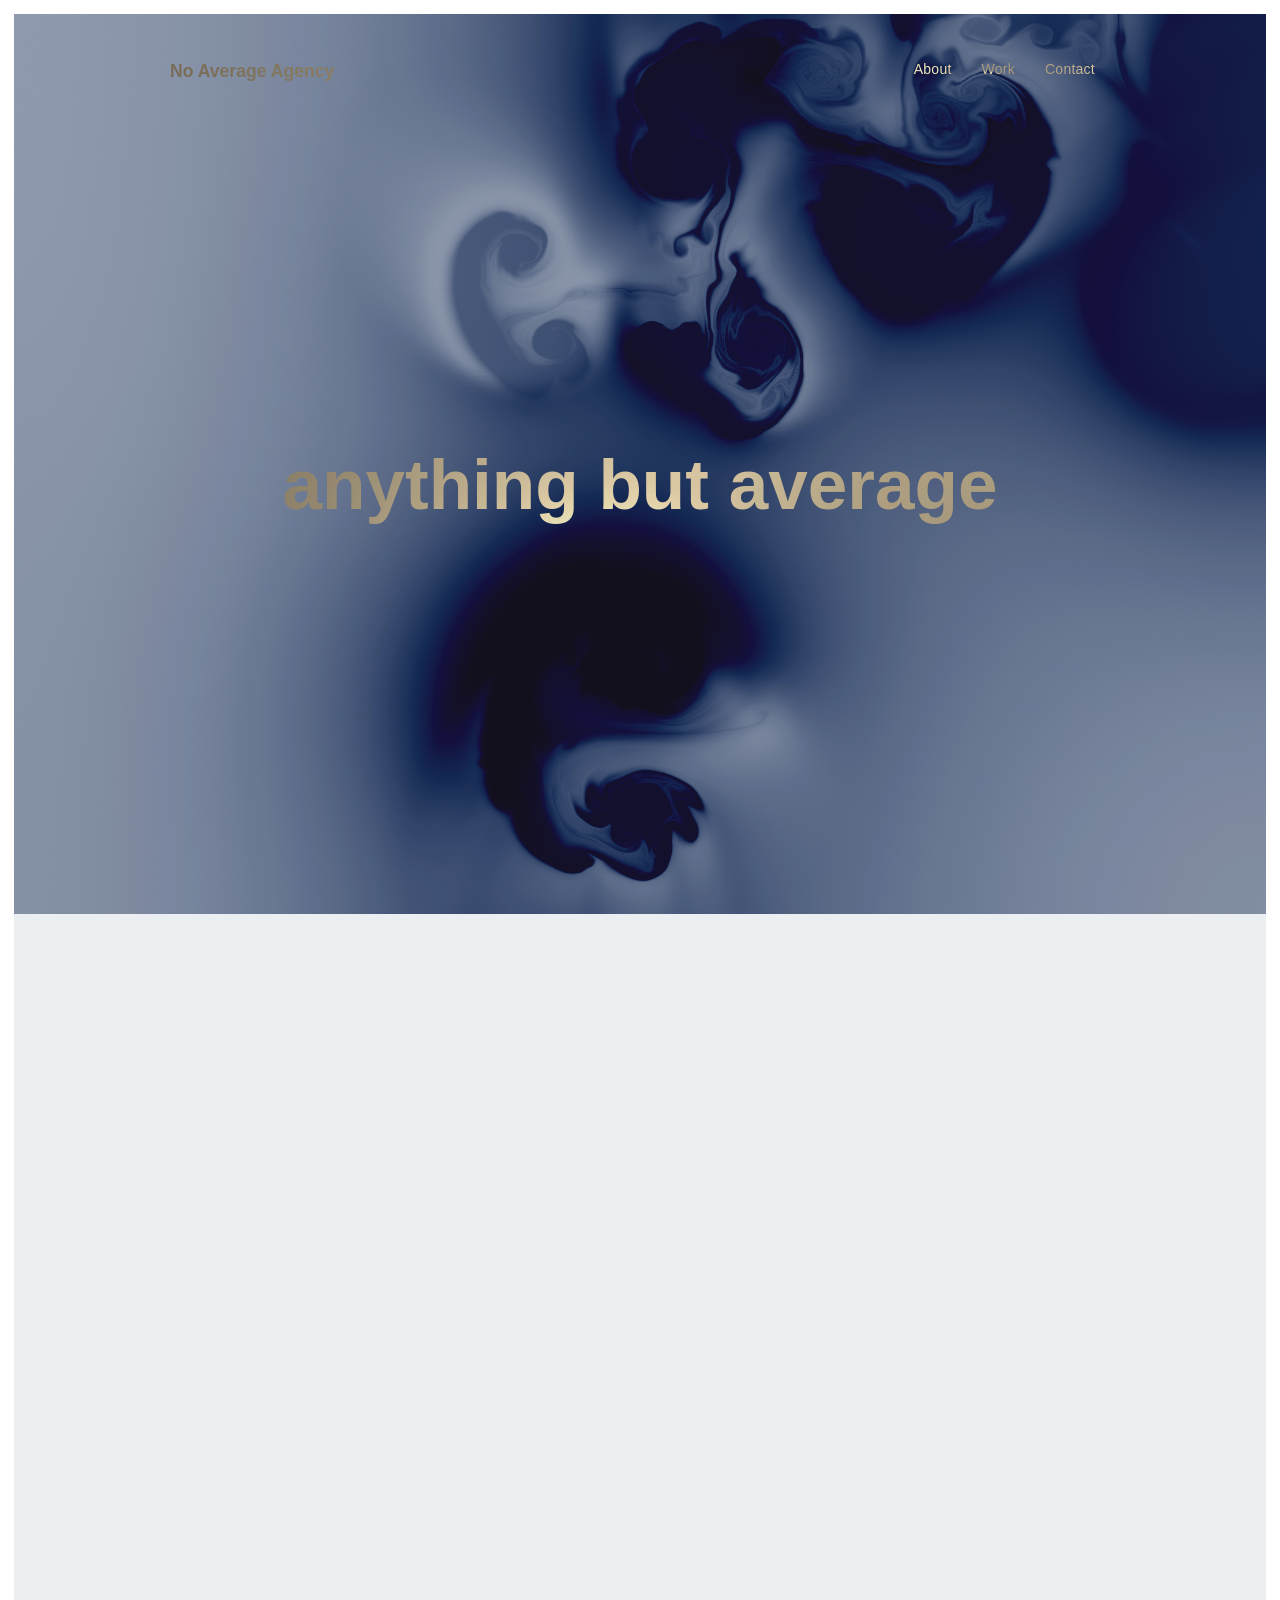
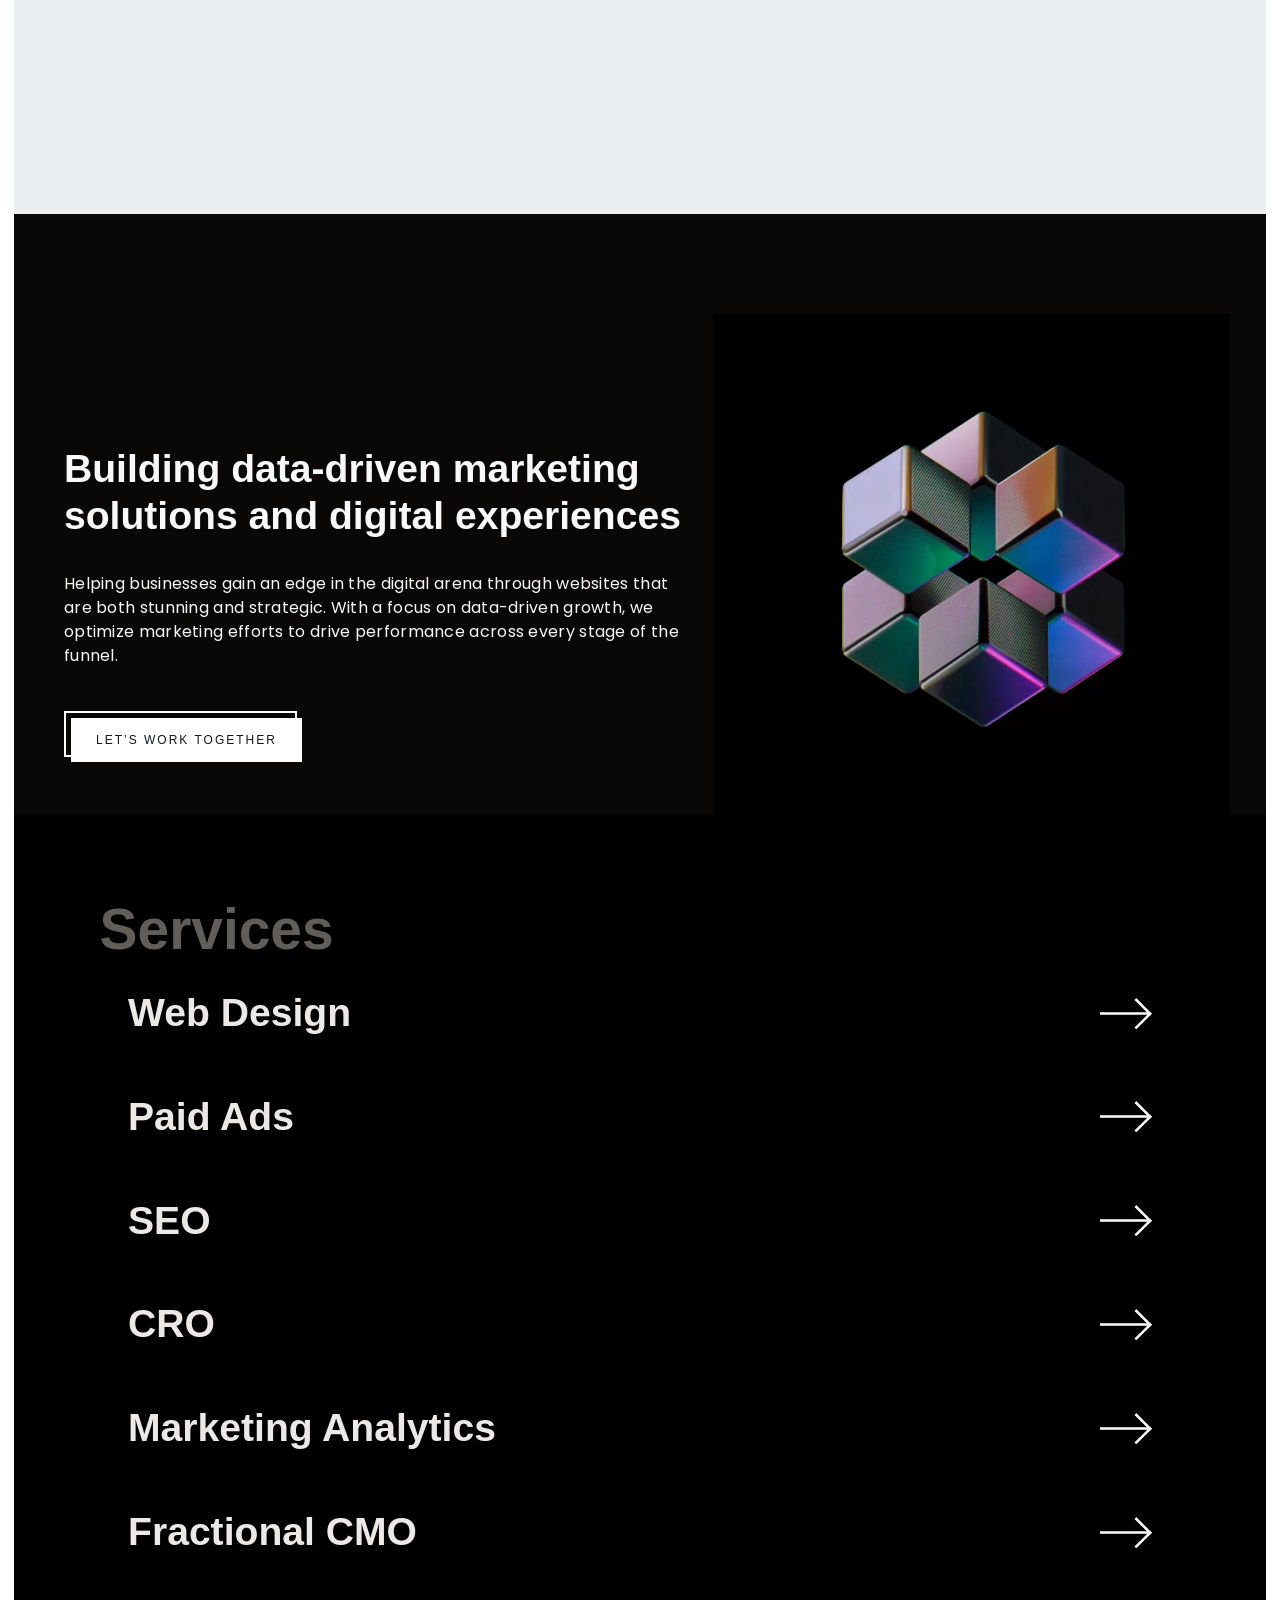
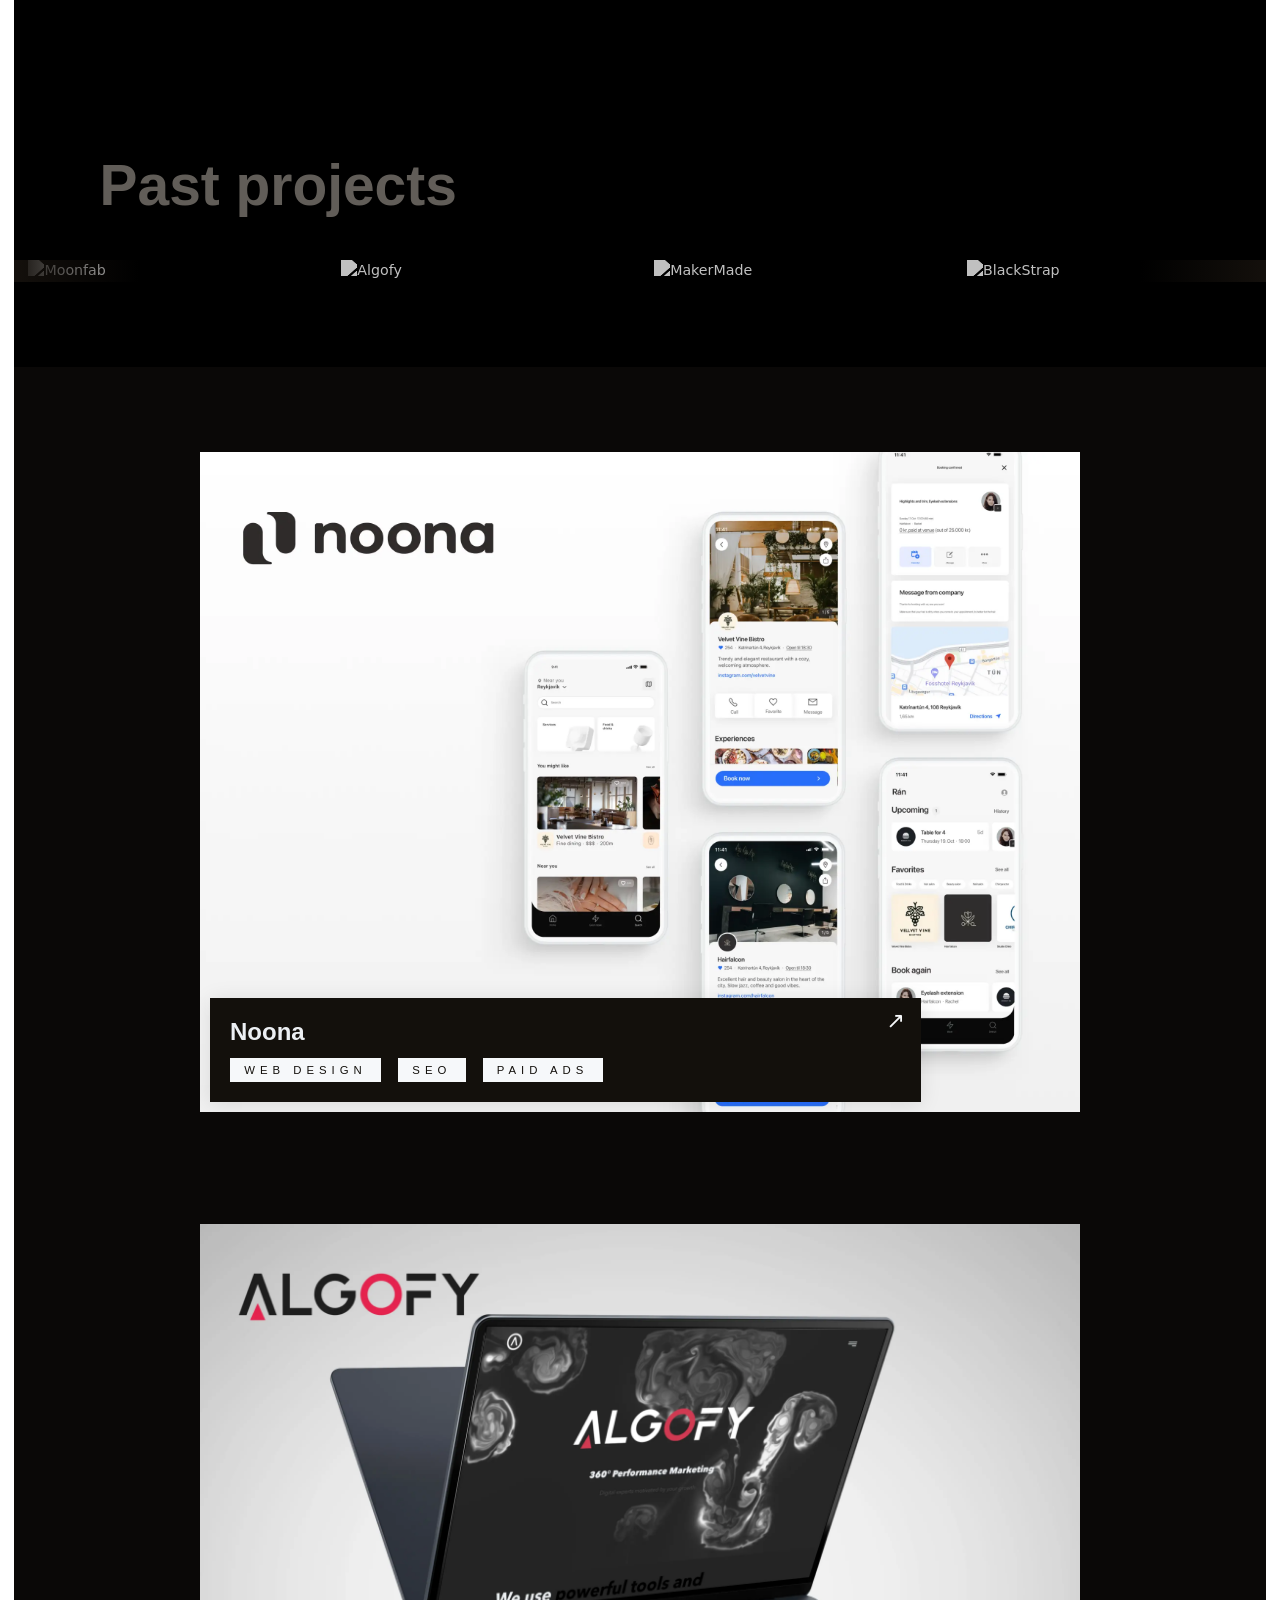
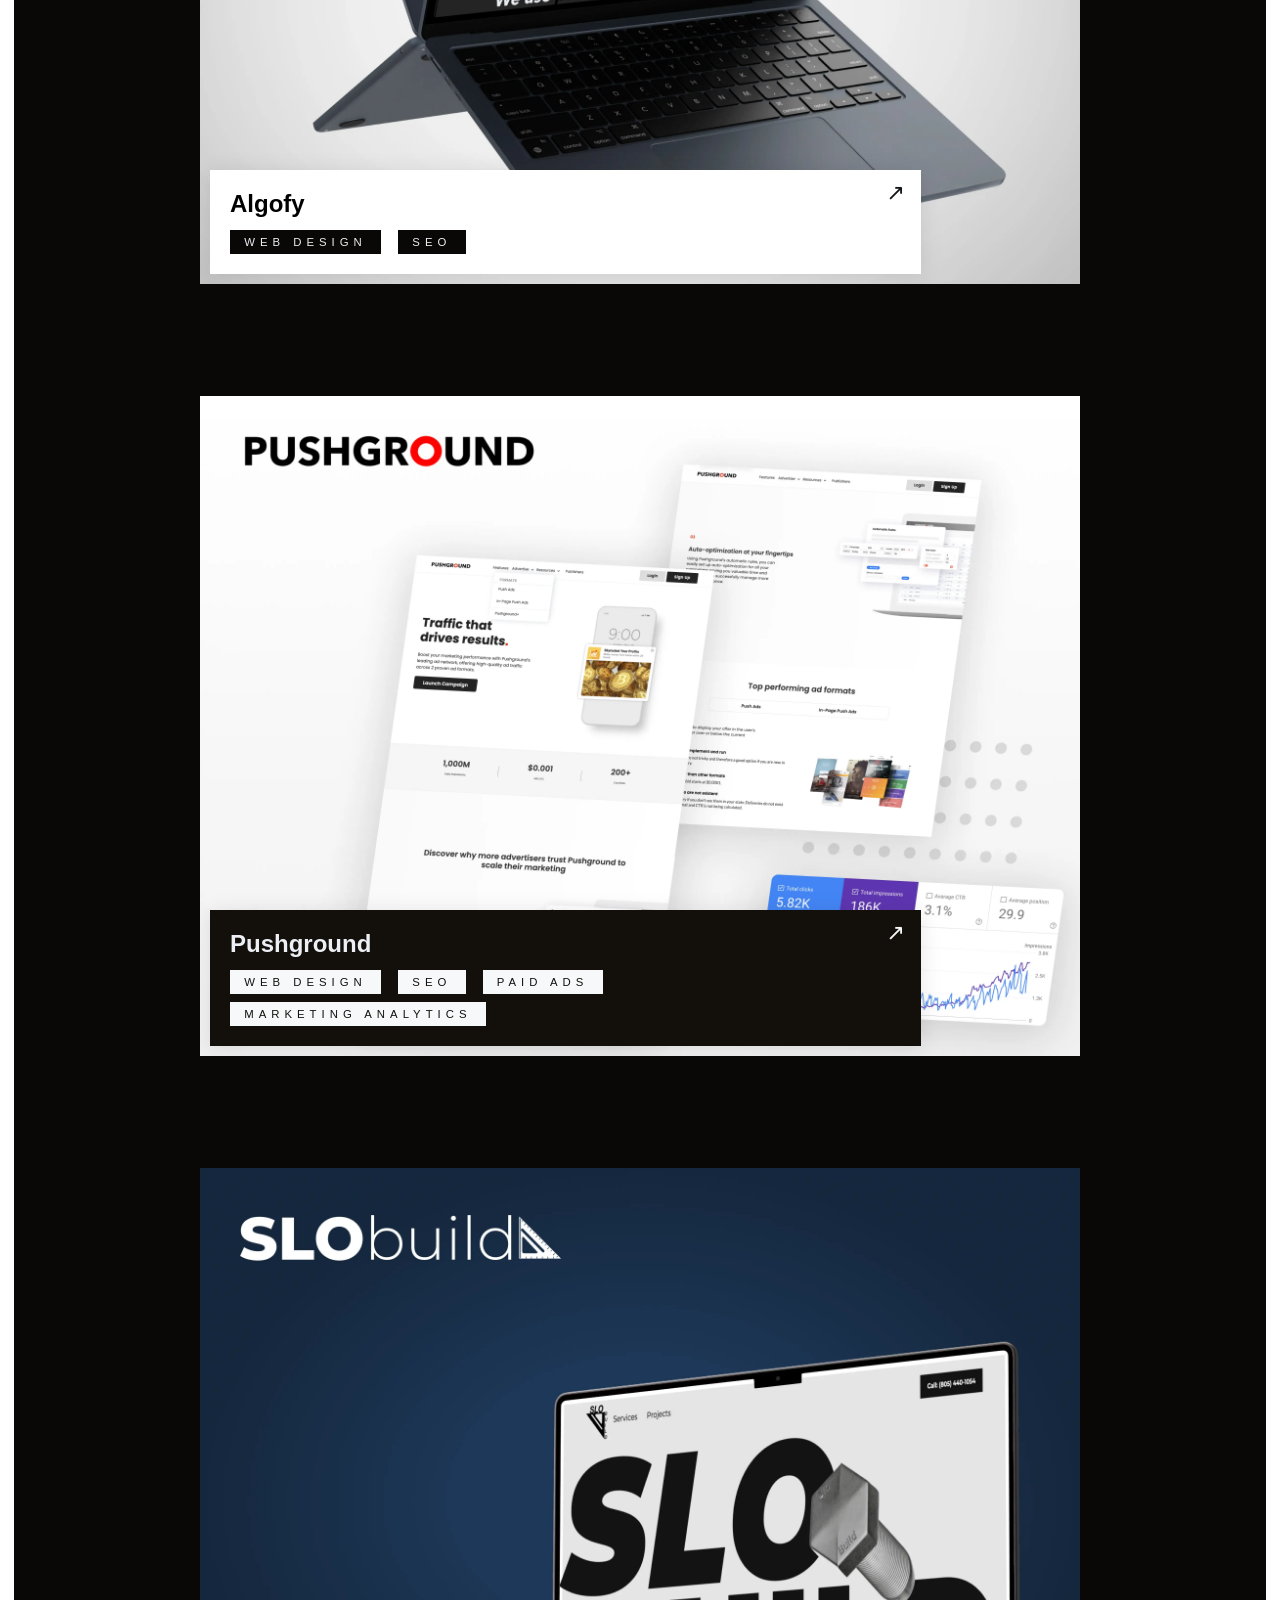
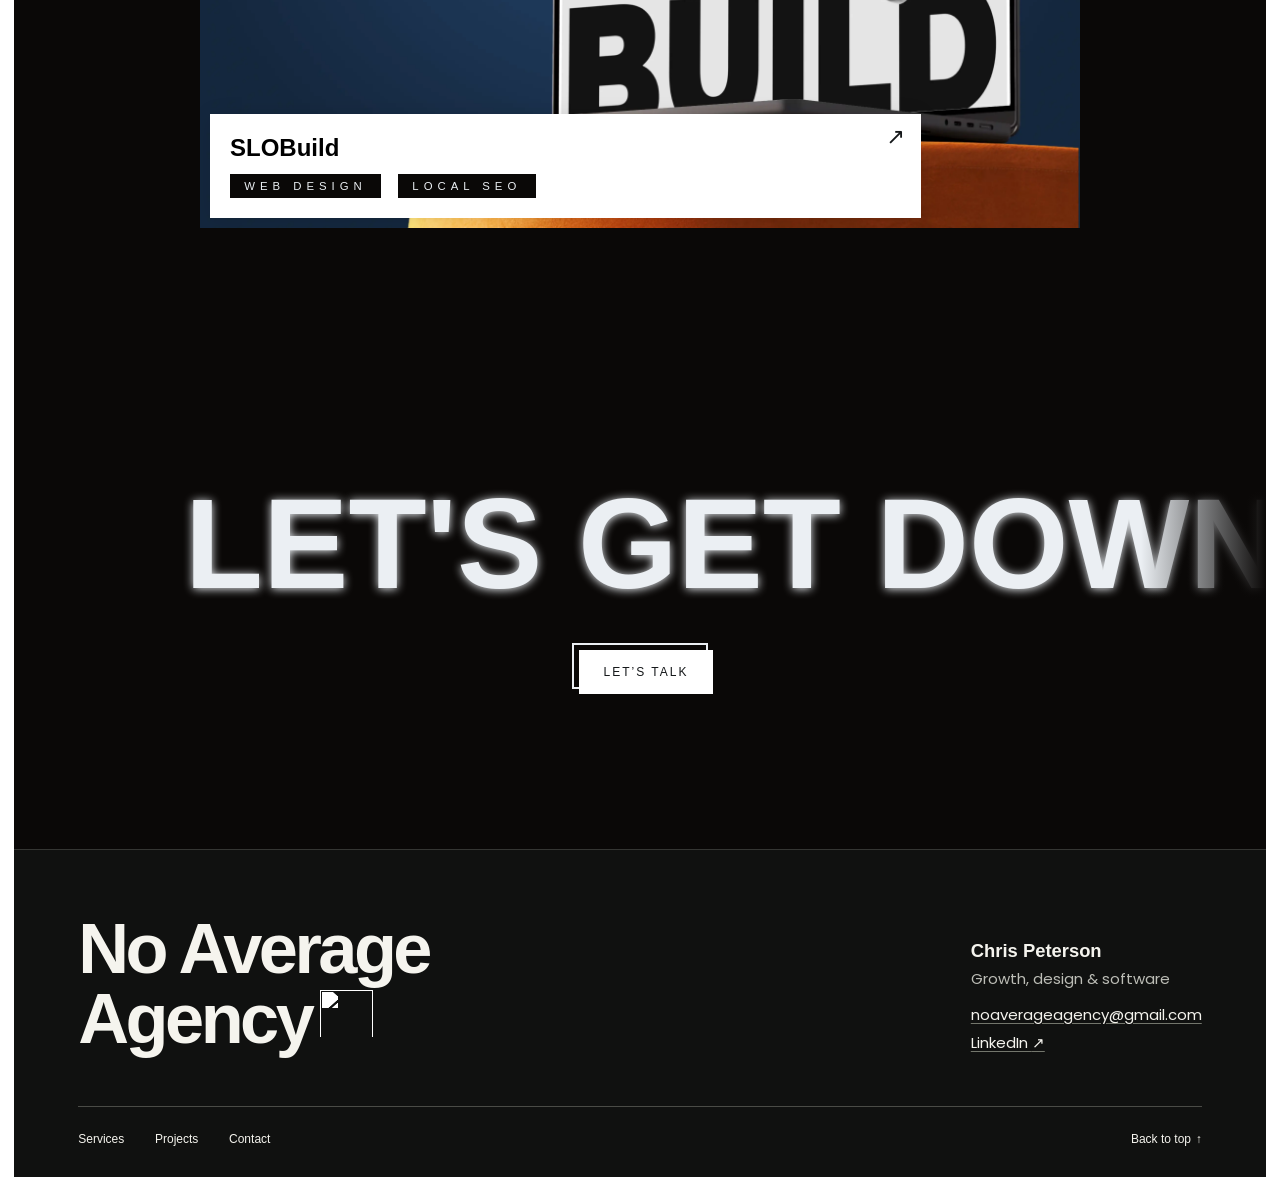
==== commit aae0c280: "Give the agency footer a contact signature and finish the white page frame" ====
--- a/index.html
+++ b/index.html
@@ -24,7 +24,7 @@
     <script src="/js/service-marquee.js" defer></script>
   </head>
   <body class="body home-page">
-    <div class="page-wrapper">
+    <div class="page-wrapper" id="top">
       <div class="navbar-logo-left">
         <div
           class="navbar-logo-left-container shadow-three w-nav"
@@ -396,30 +396,28 @@
             </div>
           </div>
         </div>
-        <footer class="section-footer">
-          <div class="container-large contact-flex-container">
-            <div class="f50 flexvl">
-              <a
-                aria-current="page"
-                class="navbar-brand footer w-nav-brand w--current"
-                href="/"
-                ><div class="footer-logo-text">No Average Agency</div>
-                <img
-                  alt=""
-                  class="footer-logo-image"
-                  loading="lazy"
-                  src="/images/webclip.png"
-                  width="256"
-              /></a>
-            </div>
-            <div class="footer-container-r">
-              <a class="nav-link" href="#services">Services</a
-              ><a class="nav-link" href="#work">Projects</a
-              ><a class="nav-link" href="#contact">Contact</a>
-            </div>
-          </div>
-        </footer>
       </main>
+      <footer id="footer" class="agency-footer" aria-label="Agency information">
+        <div class="agency-footer-inner">
+          <div class="agency-footer-main">
+            <a class="agency-footer-brand" href="/" aria-label="No Average Agency home">
+              No Average<br>Agency<img src="/images/webclip.png" alt="" width="256" height="256">
+            </a>
+            <address class="agency-footer-contact">
+              <strong>Chris Peterson</strong>
+              <span>Growth, design &amp; software</span>
+              <a href="mailto:noaverageagency@gmail.com">noaverageagency@gmail.com</a>
+              <a href="https://www.linkedin.com/in/chris-peterson95/">LinkedIn <span aria-hidden="true">↗</span></a>
+            </address>
+          </div>
+          <nav class="agency-footer-nav" aria-label="Footer">
+            <a href="#services">Services</a>
+            <a href="#work">Projects</a>
+            <a href="#contact">Contact</a>
+            <a href="#top">Back to top <span aria-hidden="true">↑</span></a>
+          </nav>
+        </div>
+      </footer>
     </div>
   </body>
 </html>
--- a/css/agency.css
+++ b/css/agency.css
@@ -10,6 +10,8 @@
 a:focus-visible, button:focus-visible { outline: 3px solid currentColor; outline-offset: 3px; }
 .container-large, .container-xlarge { margin-inline: auto; }
 .page-wrapper { position: relative; }
+/* Keep the wrapper's bottom margin inside the white page frame. */
+.home-page, .project-page, .service-page { display: flow-root; }
 
 /* The Webflow cursor-block inverts the pixels directly beneath it. */
 body > .cursor-block {
@@ -114,6 +116,65 @@
 .section-cta-2 .marquee-wrap { width: max-content; align-items: center; }
 .marquee-img2 { height: auto; align-self: center; }
 @keyframes marquee-scroll { to { transform: translateX(-100%); } }
+
+.agency-footer {
+  background: #101110;
+  color: #f5f4ee;
+  border-top: 1px solid #353633;
+  padding: clamp(2rem, 5vw, 5rem) clamp(1.25rem, 5vw, 5rem) 1rem;
+}
+.agency-footer-inner { max-width: 76rem; margin-inline: auto; }
+.agency-footer-main {
+  display: flex;
+  align-items: flex-end;
+  justify-content: space-between;
+  gap: 2rem;
+  padding-bottom: clamp(2rem, 4vw, 4rem);
+}
+.agency-footer-brand {
+  display: block;
+  font: 700 clamp(2.5rem, 5.5vw, 5rem)/1 LemonMilk, sans-serif;
+  letter-spacing: -.05em;
+}
+.agency-footer-brand img {
+  width: .75em;
+  height: .75em;
+  margin-left: .12em;
+  vertical-align: baseline;
+  filter: brightness(0) invert(1);
+}
+.agency-footer-contact {
+  display: grid;
+  justify-items: start;
+  gap: .35rem;
+  margin: 0;
+  font: normal .9375rem/1.5 Poppins, sans-serif;
+}
+.agency-footer-contact strong { font: 700 1.15rem/1.2 LemonMilk, sans-serif; }
+.agency-footer-contact > span { color: #bcbdb6; margin-bottom: .5rem; }
+.agency-footer-contact a {
+  text-decoration: underline;
+  text-decoration-color: #73766c;
+  text-underline-offset: .22em;
+}
+.agency-footer-contact a:hover { text-decoration-color: currentColor; }
+.agency-footer-nav {
+  display: flex;
+  flex-wrap: wrap;
+  align-items: center;
+  gap: 0 clamp(.75rem, 2.4vw, 2.5rem);
+  border-top: 1px solid #4a4b46;
+  padding-top: .65rem;
+  font: 400 .75rem/1.4 LemonMilk, sans-serif;
+}
+.agency-footer-nav a { display: inline-flex; align-items: center; gap: .4em; min-height: 44px; }
+.agency-footer-nav a:last-child { margin-left: auto; }
+.agency-footer-nav a:hover { text-decoration: underline; text-underline-offset: .25em; }
+@media (max-width: 650px) {
+  .agency-footer-main { flex-direction: column; align-items: flex-start; }
+  .agency-footer-brand { font-size: clamp(2rem, 10vw, 3rem); }
+  .agency-footer-nav { font-size: .68rem; }
+}
 @media (min-width: 1620px) { body { font-size: 18px; } }
 
 @media (max-width: 991px) {
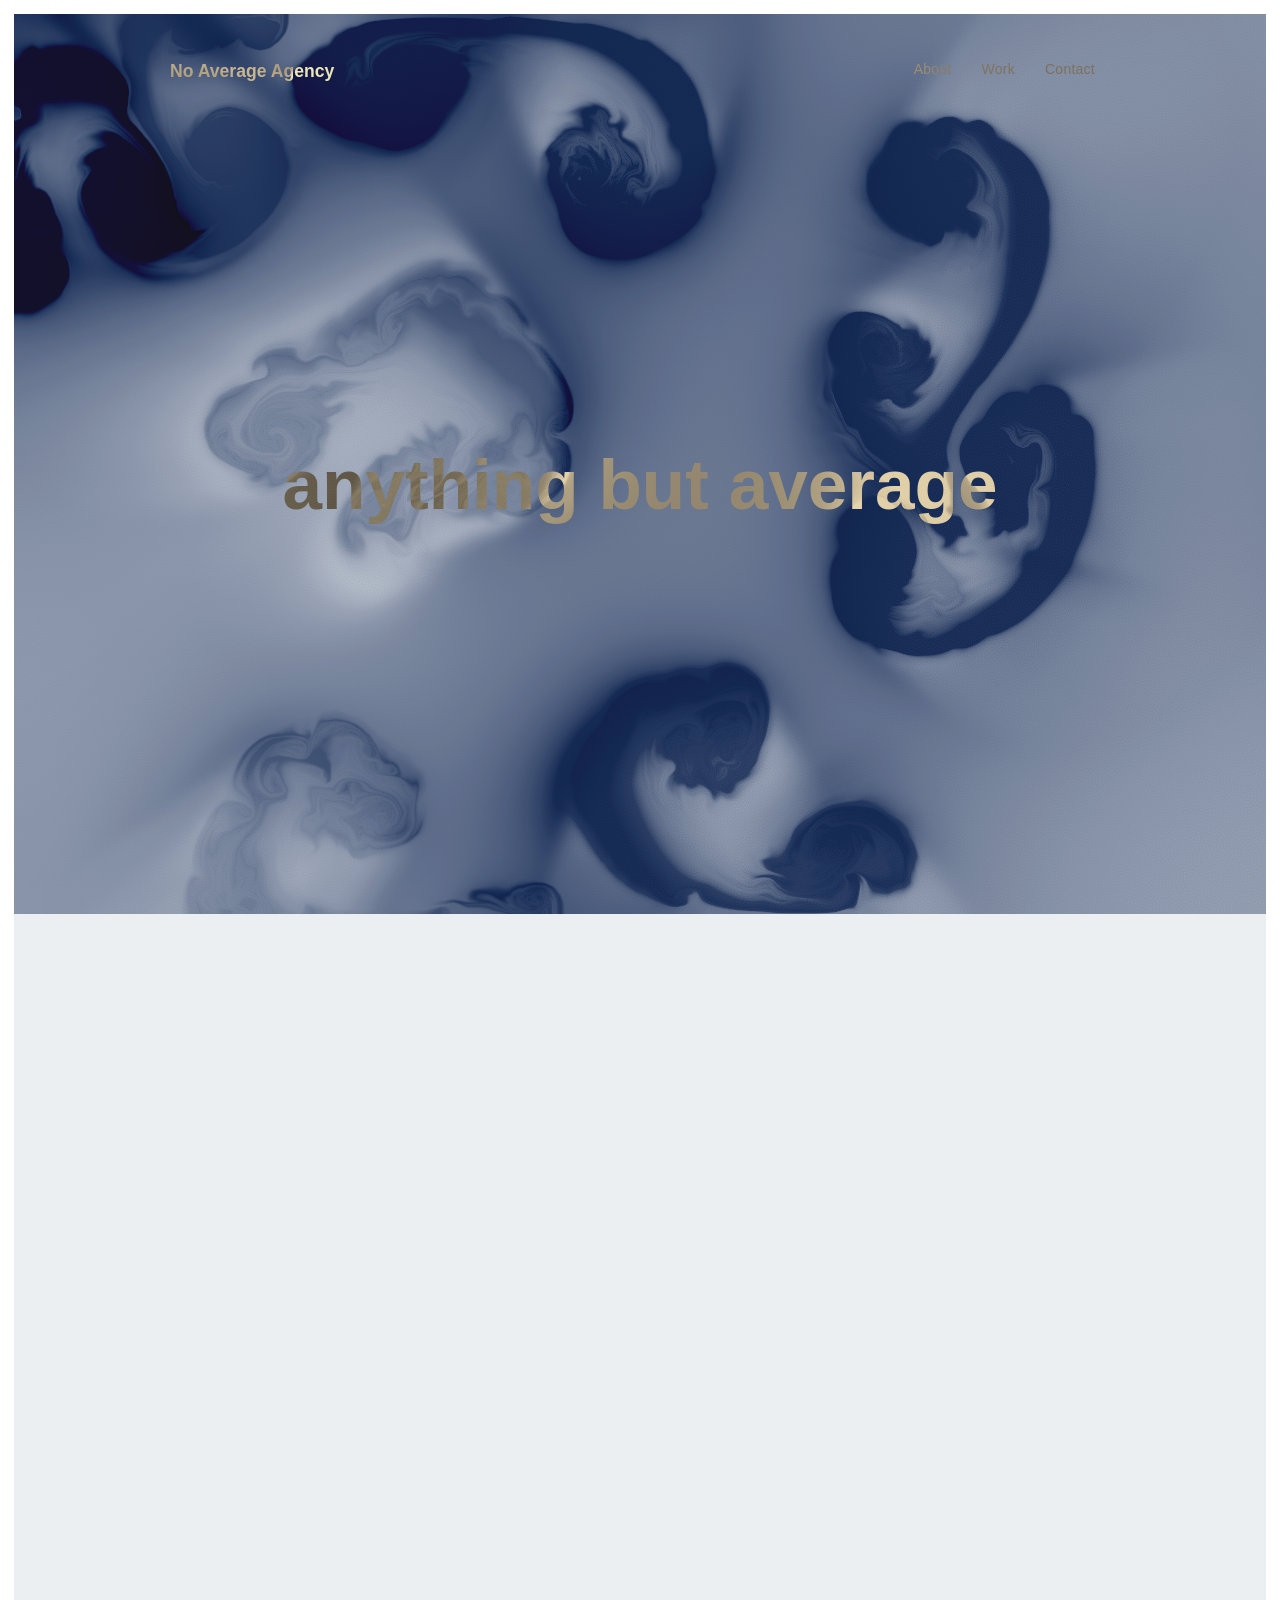
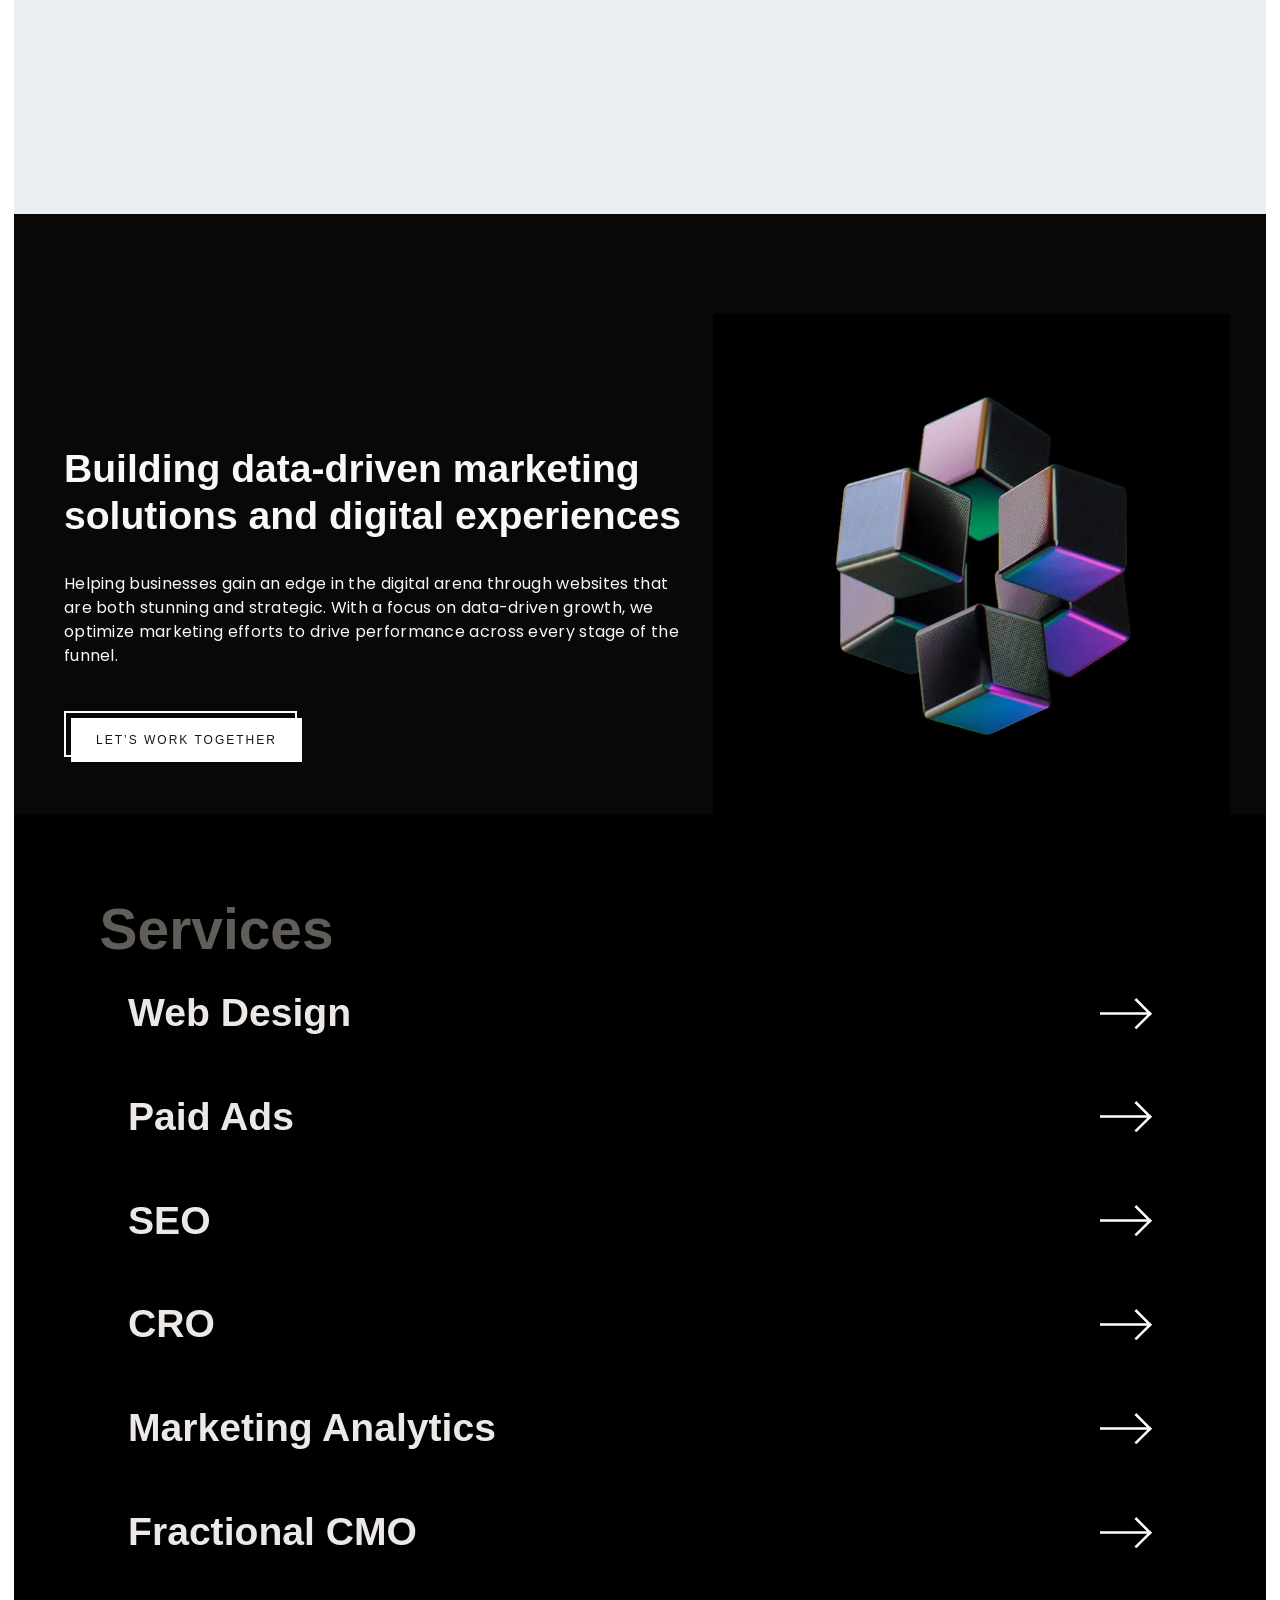
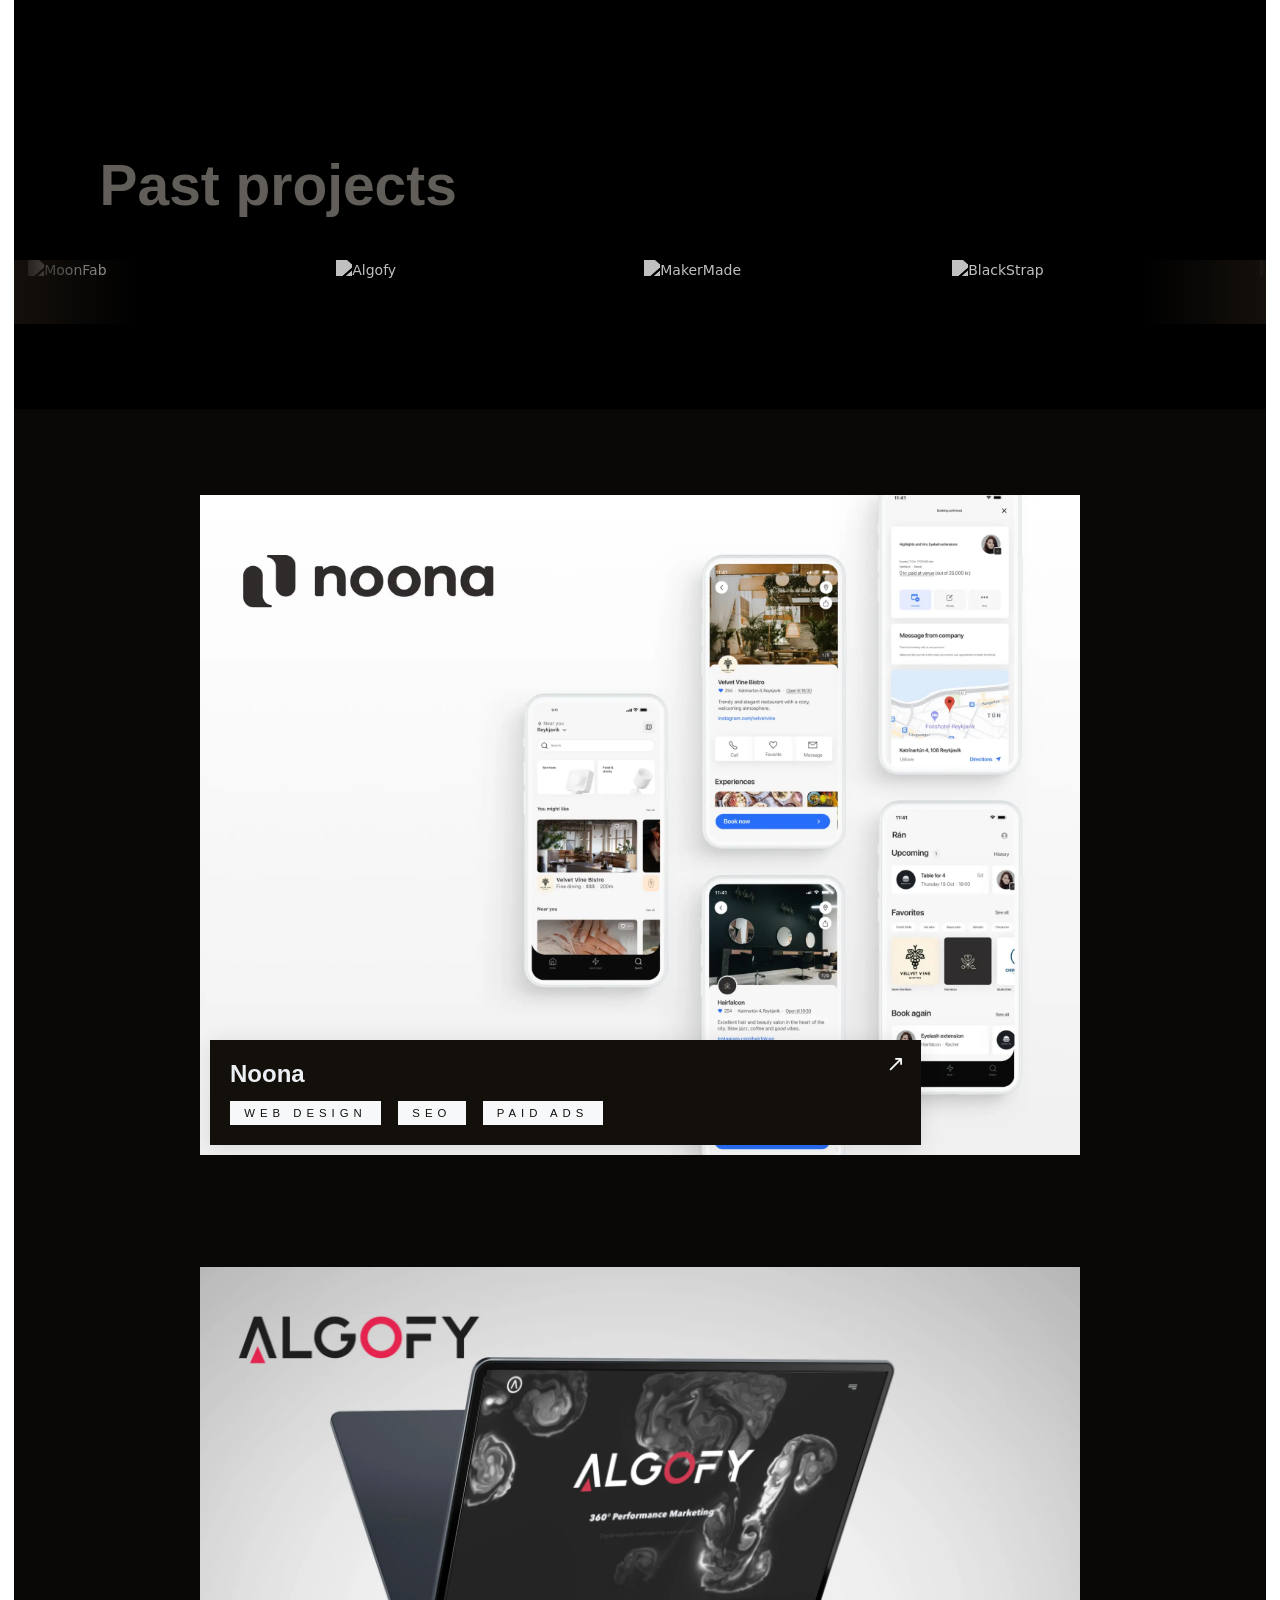
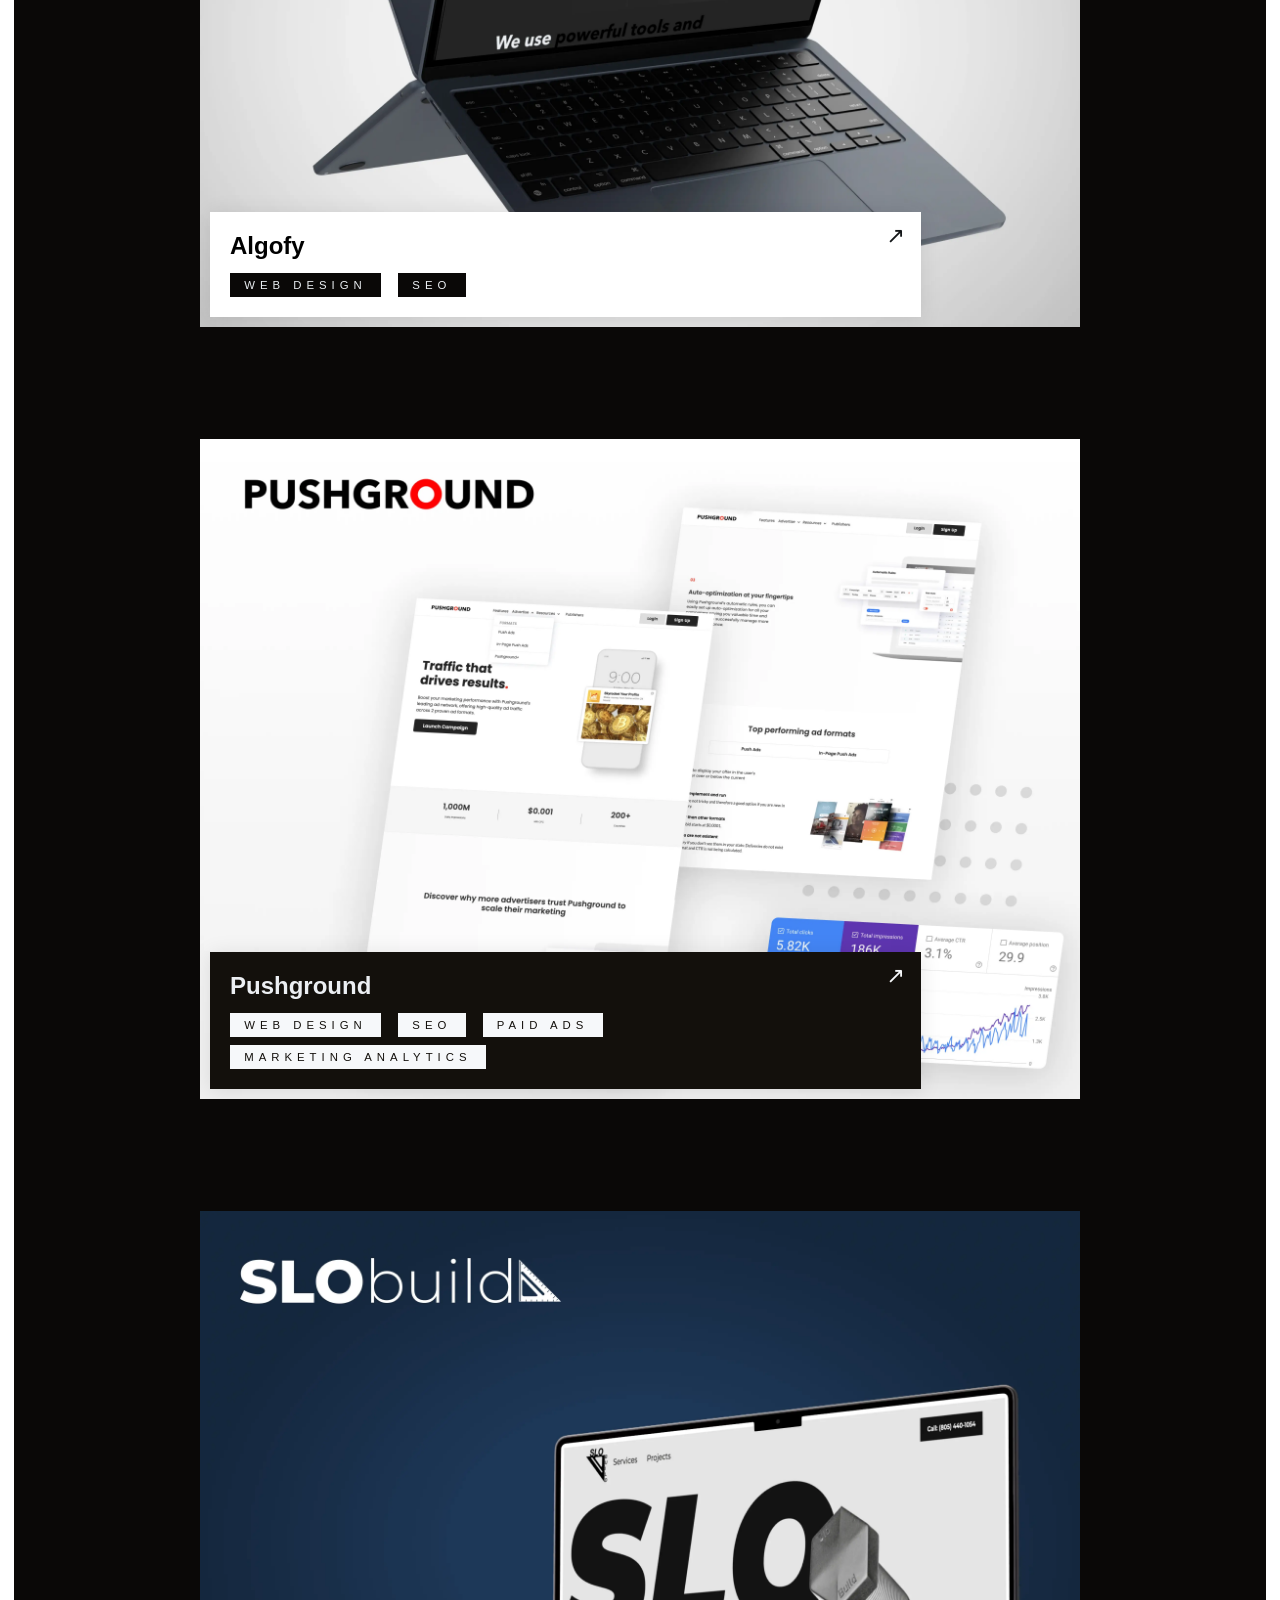
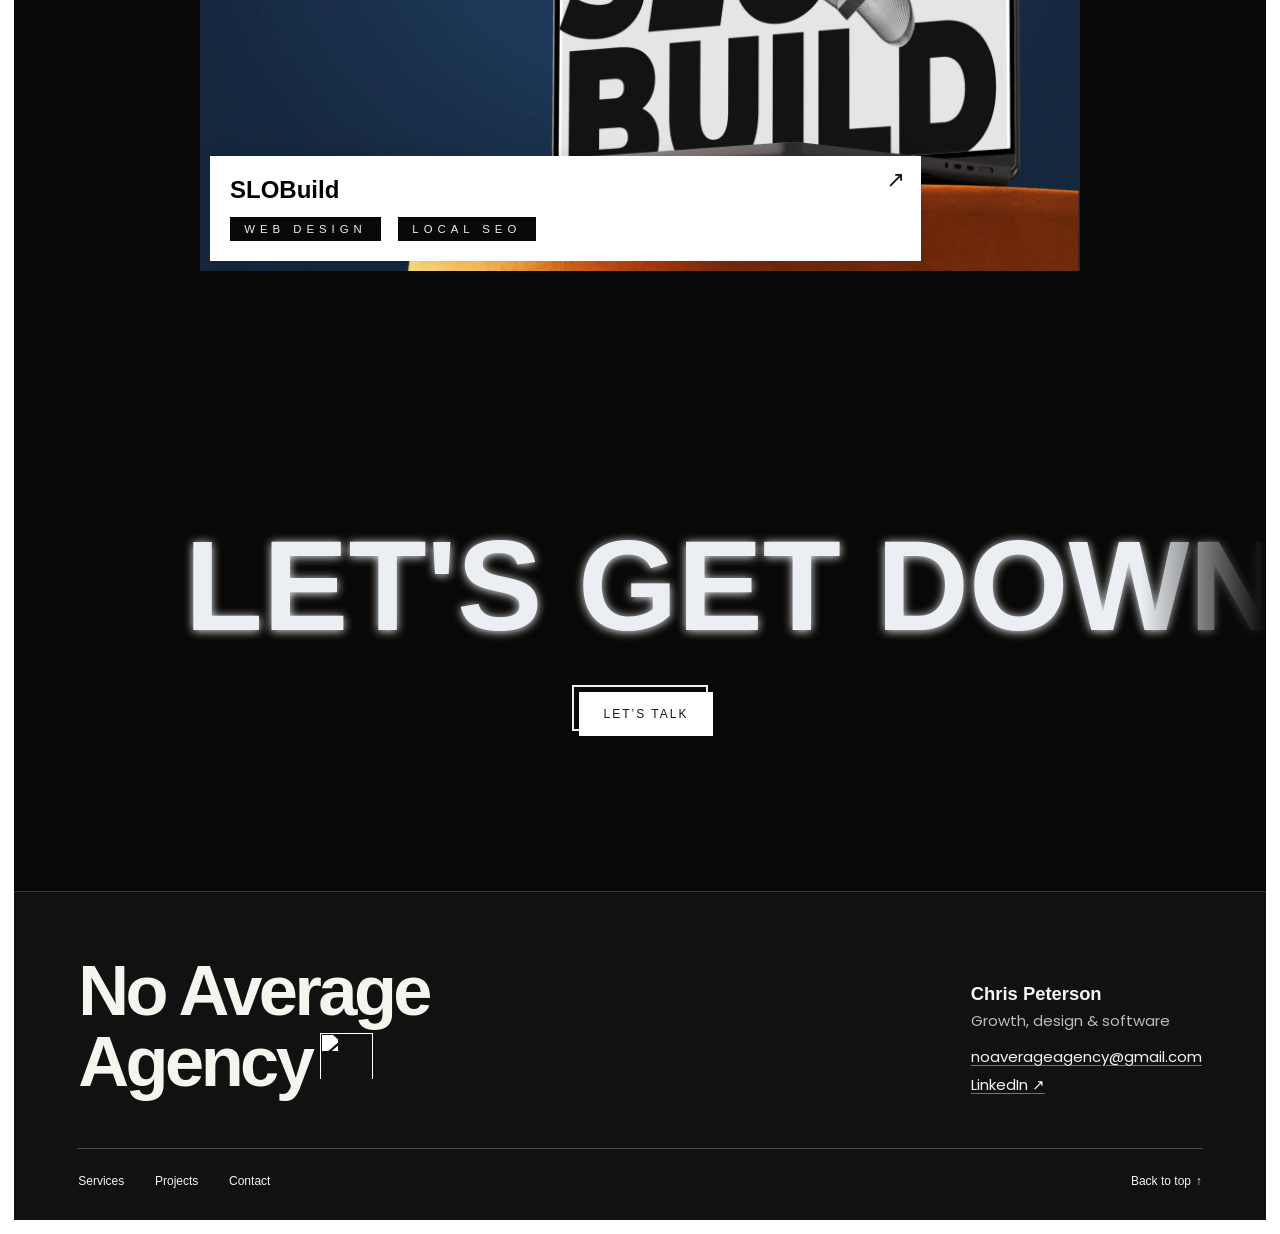
==== commit 2dba7100: "Restore project logo carousel spacing and add Noona and Pickaxe" ====
--- a/index.html
+++ b/index.html
@@ -196,67 +196,29 @@
               <h2 class="h1-heading-xlarge text-color-muted">Past projects</h2>
             </div>
           </div>
-          <div class="marquee">
+          <div class="marquee project-logos">
             <div class="marquee-shadding-right light"></div>
             <div class="marquee-shadding-left light"></div>
             <div class="marquee-set">
               <div class="marquee-wrap">
-                <img
-                  alt="Moonfab"
-                  class="marquee-img"
-                  loading="lazy"
-                  src="/images/moonfab.png"
-                /><img
-                  alt="Algofy"
-                  class="marquee-img"
-                  loading="lazy"
-                  src="/images/Algofy.png"
-                /><img
-                  alt="MakerMade"
-                  class="marquee-img"
-                  loading="lazy"
-                  src="/images/makermade.png"
-                /><img
-                  alt="BlackStrap"
-                  class="marquee-img"
-                  loading="lazy"
-                  src="/images/blackstrap.png"
-                /><img
-                  alt="Pushground"
-                  class="marquee-img"
-                  loading="lazy"
-                  src="/images/pushground.png"
-                />
-              </div>
-            </div>
-            <div aria-hidden="true" class="marquee-set">
+                <img class="marquee-img" src="/images/moonfab.png" alt="MoonFab">
+                <img class="marquee-img" src="/images/Algofy.png" alt="Algofy">
+                <img class="marquee-img" src="/images/makermade.png" alt="MakerMade">
+                <img class="marquee-img" src="/images/blackstrap.png" alt="BlackStrap">
+                <img class="marquee-img" src="/images/pushground.png" alt="Pushground">
+                <img class="marquee-img unpadded-wordmark" src="/images/noona-wordmark.svg" alt="Noona">
+                <img class="marquee-img unpadded-wordmark" src="/images/pickaxe-wordmark.png" alt="Pickaxe">
+              </div>
+            </div>
+            <div class="marquee-set" aria-hidden="true">
               <div class="marquee-wrap">
-                <img
-                  alt=""
-                  class="marquee-img"
-                  loading="lazy"
-                  src="/images/moonfab.png"
-                /><img
-                  alt=""
-                  class="marquee-img"
-                  loading="lazy"
-                  src="/images/Algofy.png"
-                /><img
-                  alt=""
-                  class="marquee-img"
-                  loading="lazy"
-                  src="/images/makermade.png"
-                /><img
-                  alt=""
-                  class="marquee-img"
-                  loading="lazy"
-                  src="/images/blackstrap.png"
-                /><img
-                  alt=""
-                  class="marquee-img"
-                  loading="lazy"
-                  src="/images/pushground.png"
-                />
+                <img class="marquee-img" src="/images/moonfab.png" alt="">
+                <img class="marquee-img" src="/images/Algofy.png" alt="">
+                <img class="marquee-img" src="/images/makermade.png" alt="">
+                <img class="marquee-img" src="/images/blackstrap.png" alt="">
+                <img class="marquee-img" src="/images/pushground.png" alt="">
+                <img class="marquee-img unpadded-wordmark" src="/images/noona-wordmark.svg" alt="">
+                <img class="marquee-img unpadded-wordmark" src="/images/pickaxe-wordmark.png" alt="">
               </div>
             </div>
           </div>
--- a/css/agency.css
+++ b/css/agency.css
@@ -113,6 +113,26 @@
 .spline-scene { pointer-events: none; }
 .spline-scene canvas { display: block; width: 100%; height: 100%; }
 .marquee-set { flex: none; animation: marquee-scroll 28s linear infinite; }
+/* Keep each copy on the same pixel grid when the loop wraps. */
+.project-logos { font-size: round(1em, 1px); }
+.project-logos .marquee-set {
+  display: flex;
+  min-width: 100%;
+  animation-duration: 70s;
+}
+.project-logos .marquee-wrap {
+  flex: auto;
+  width: max-content;
+  align-items: center;
+  justify-content: space-around;
+}
+.project-logos .marquee-img {
+  flex: none;
+  aspect-ratio: 576 / 131;
+  object-fit: contain;
+}
+/* The five original logo files have transparent margins baked into the artwork. */
+.project-logos .unpadded-wordmark { padding-inline: 2.4em; }
 .section-cta-2 .marquee-wrap { width: max-content; align-items: center; }
 .marquee-img2 { height: auto; align-self: center; }
 @keyframes marquee-scroll { to { transform: translateX(-100%); } }
@@ -197,8 +217,7 @@
   .about-side-div.img { width: 100%; margin-inline: 0; }
 }
 @media (max-width: 767px) {
-  .section-hero { height: 100svh; }
-  .title-container { position: relative; height: 100%; }
+  .section-hero .heading-display-large { max-width: none; font-size: 4em; }
   .project-card { position: relative; top: auto; margin-bottom: 2.5rem; }
   .project-card .pcard-text { inset: auto; }
   .pcard-bg, .pcard-bg:hover { aspect-ratio: 4/3; }
@@ -210,7 +229,13 @@
 }
 @media (prefers-reduced-motion: reduce) {
   *, *::before, *::after { animation-duration: .01ms !important; animation-iteration-count: 1 !important; transition-duration: .01ms !important; }
+  .project-logos .marquee-set { width: 100%; animation: none; }
+  .project-logos [aria-hidden="true"], .project-logos .marquee-shadding-left, .project-logos .marquee-shadding-right { display: none; }
+  .project-logos .marquee-wrap { width: 100%; flex-wrap: wrap; justify-content: center; row-gap: 1rem; }
+  .project-logos .marquee-img { width: min(20em, 40%); }
+  .project-logos .unpadded-wordmark { padding-inline: min(2.4em, 4.8%); }
   .section-hero { height: 100svh; }
+  .title-container { position: relative; height: 100%; }
   .project-card { position: relative; top: 0; }
 }
 
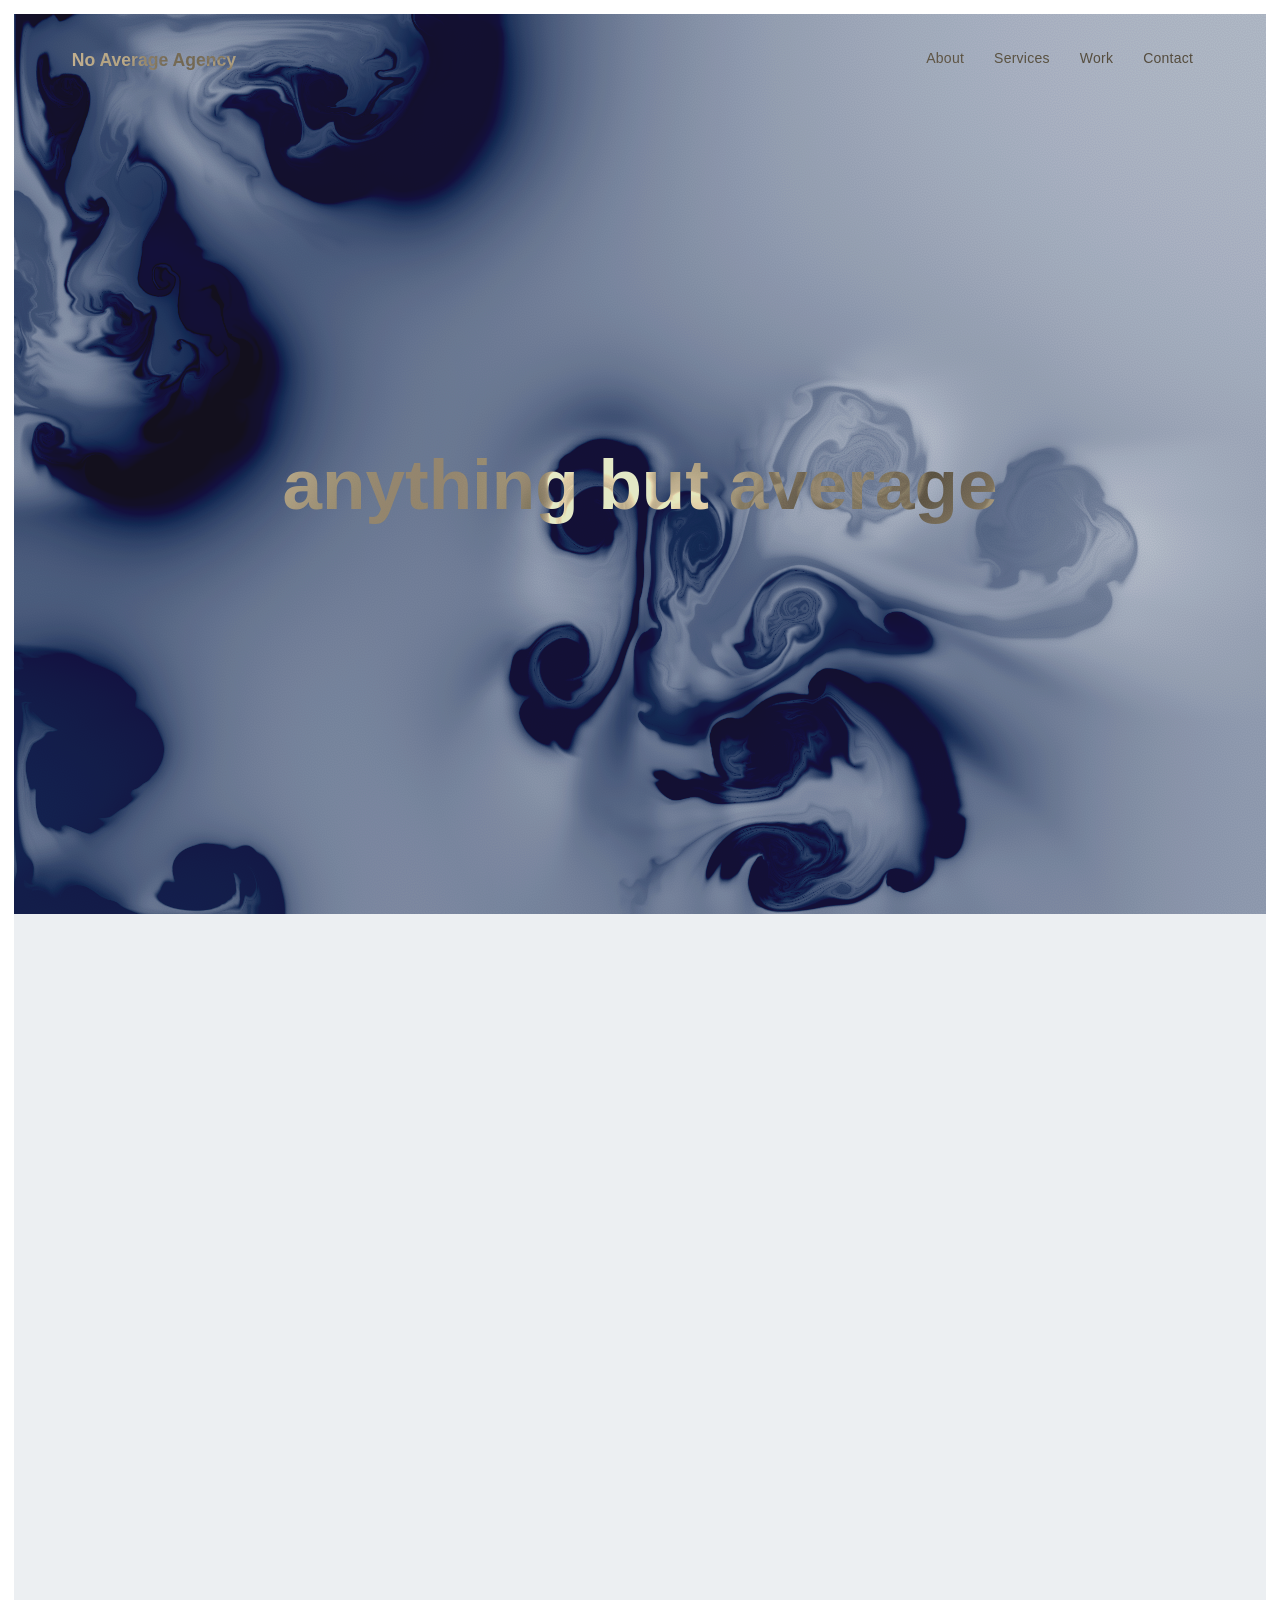
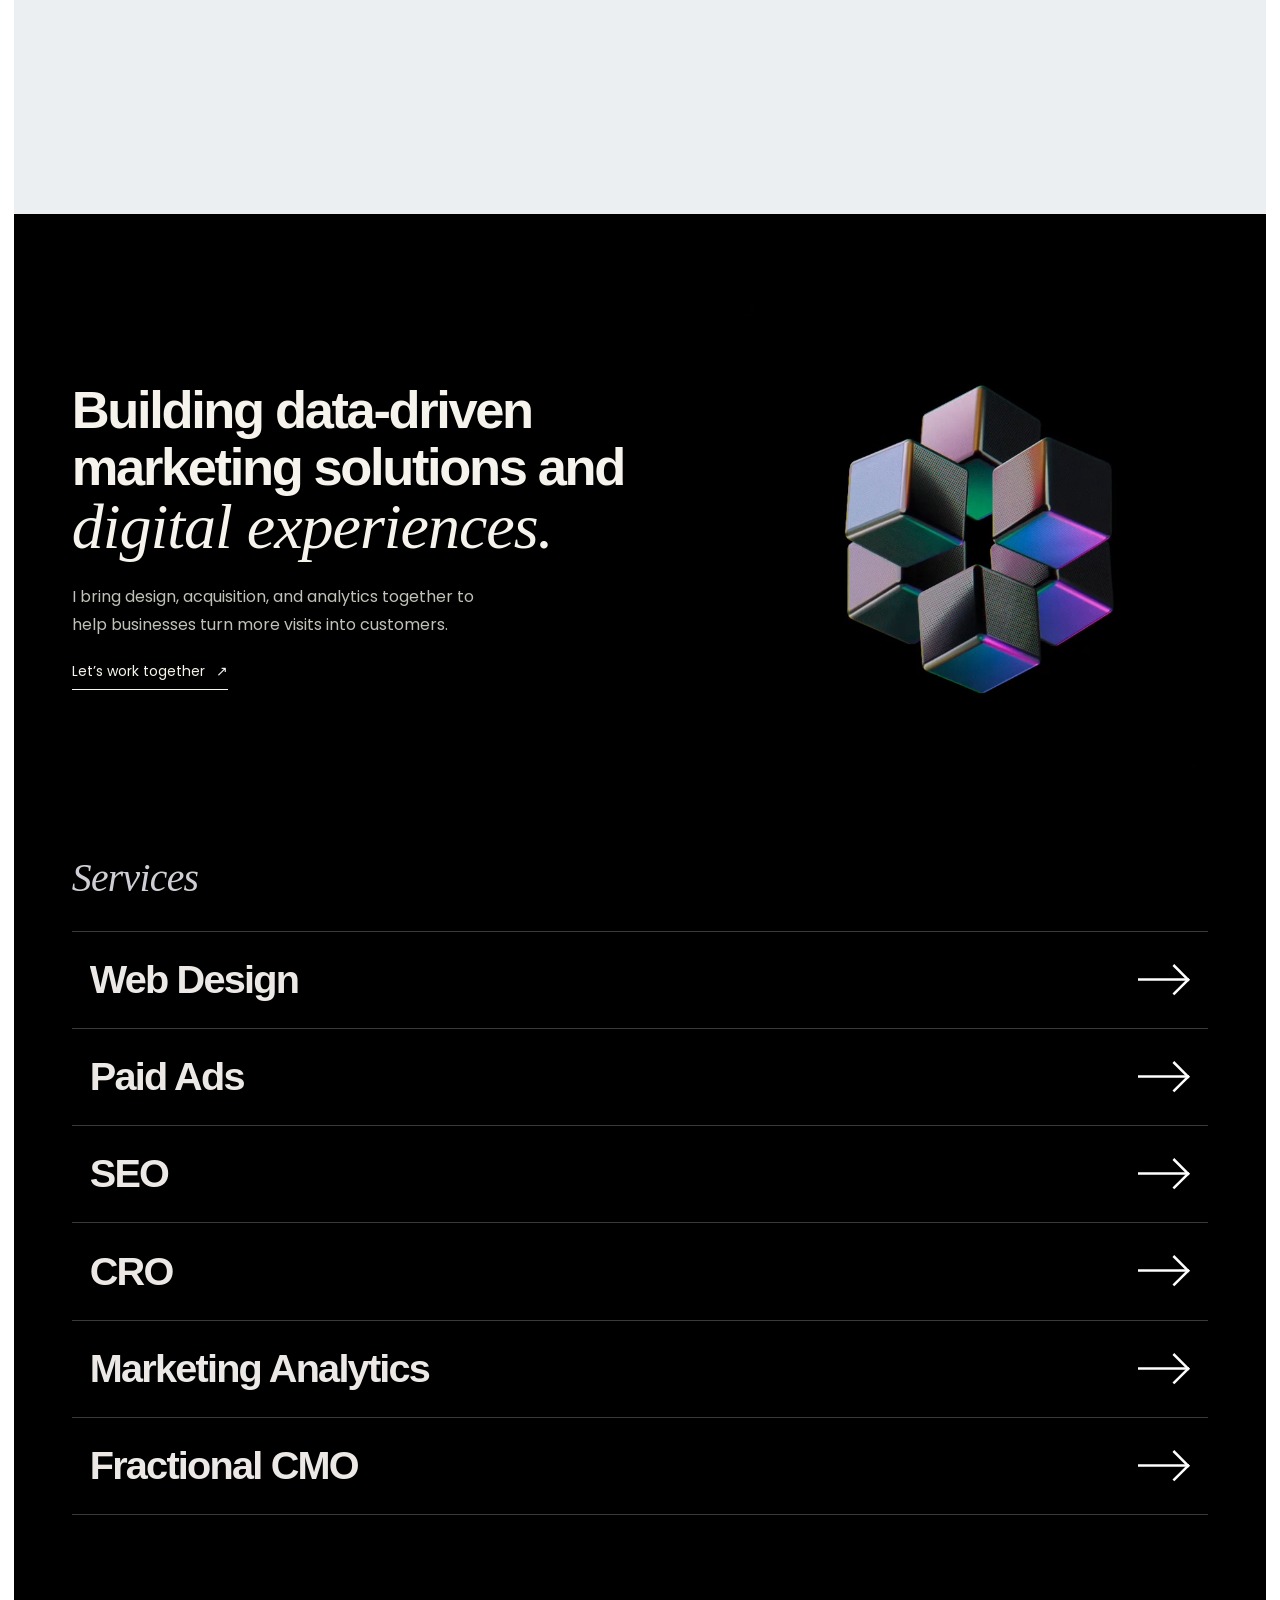
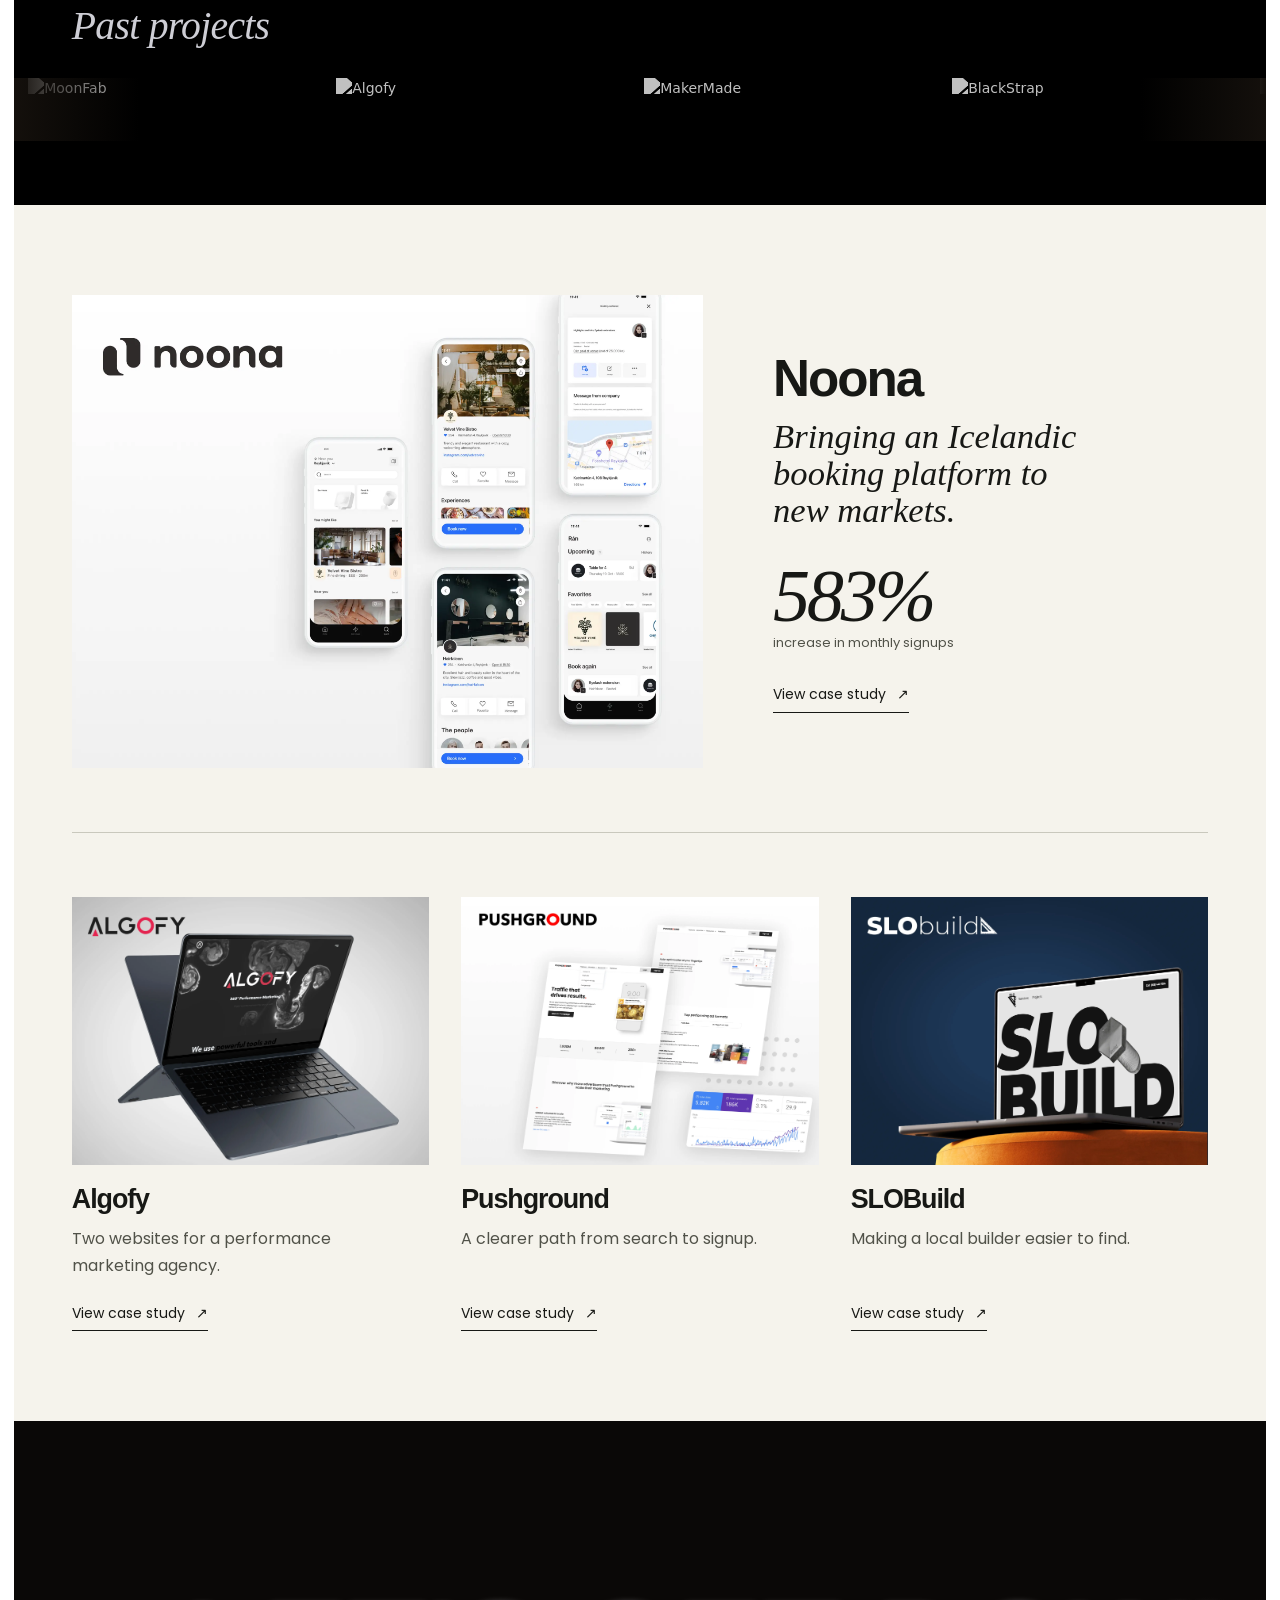
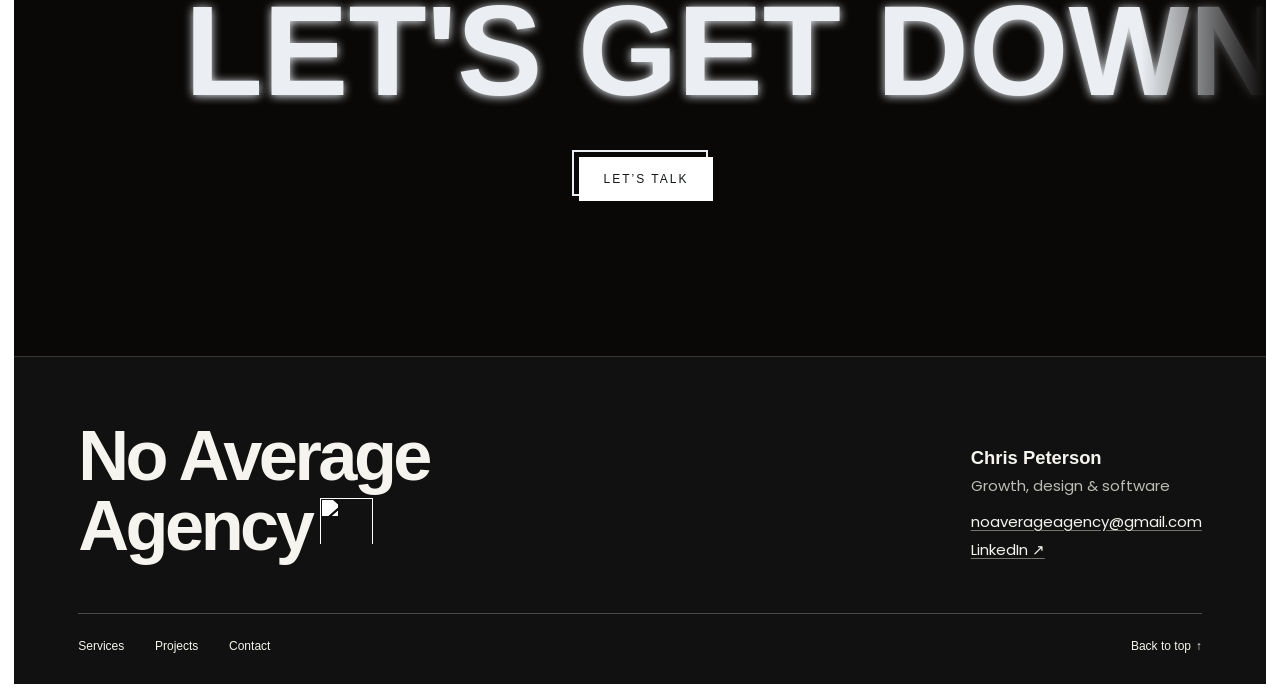
==== commit d2a80596: "Refine the agency portfolio, services, and case studies" ====
--- a/index.html
+++ b/index.html
@@ -6,7 +6,7 @@
     <title>No Average Agency ⚡️ Disruptive Digital Marketing</title>
     <meta
       name="description"
-      content="Don&#x27;t be average. Don&#x27;t be like the rest. No Average Agency helps design and implement data driven marketing solutions and digital experiences."
+      content="I bring web design, acquisition, and analytics together at No Average Agency. Explore my client work, including how Noona grew monthly user signups by 583%."
     />
     <meta
       property="og:title"
@@ -14,7 +14,7 @@
     />
     <meta
       property="og:description"
-      content="Don&#x27;t be average. Don&#x27;t be like the rest. No Average Agency helps design and implement data driven marketing solutions and digital experiences."
+      content="I bring web design, acquisition, and analytics together at No Average Agency. Explore my client work, including how Noona grew monthly user signups by 583%."
     />
     <link rel="icon" href="/images/favicon.png" />
     <link rel="apple-touch-icon" href="/images/webclip.png" />
@@ -53,6 +53,7 @@
                   <li class="nav-li">
                     <a class="nav-link" href="#about">About</a>
                   </li>
+                  <li class="nav-li"><a class="nav-link" href="#services">Services</a></li>
                   <li class="nav-li">
                     <a class="nav-link" href="#work">Work</a>
                   </li>
@@ -103,35 +104,9 @@
         >
           <div class="container-large about-flex-container">
             <div class="about-side-div">
-              <h2 class="h2-heading-large text-color-light">
-                <span class="h2-heading-large inline-text text-color-light"
-                  >Building
-                </span>
-                <span class="inline-text relative"
-                  ><span
-                    class="h2-heading-large inline-text text-highlight text-color-light z-2"
-                    >data-driven</span
-                  ></span
-                >
-                <span
-                  class="h2-heading-large inline-text split-text text-color-light"
-                >
-                  marketing solutions and digital experiences
-                </span>
-              </h2>
-              <p class="about-p text-color-light animate-scroll-grow-2nd">
-                Helping businesses gain an edge in the digital arena through
-                websites that are both stunning and strategic. With a focus on
-                data-driven growth, we optimize marketing efforts to drive
-                performance across every stage of the funnel.
-              </p>
-              <div class="margin-top margin-medium animate-scroll-grow-4th">
-                <div class="button-border margin-top margin-small inverse">
-                  <a class="button-primary inverse w-button" href="#contact"
-                    >Let’s work together</a
-                  >
-                </div>
-              </div>
+              <h2>Building <span class="keep-together">data-driven</span> marketing solutions and <em>digital experiences.</em></h2>
+              <p class="body-copy">I bring design, acquisition, and analytics together to help businesses turn more visits into customers.</p>
+              <a class="editorial-link" href="#contact">Let’s work together <span aria-hidden="true">↗</span></a>
             </div>
             <div class="about-side-div img">
               <video
@@ -223,102 +198,39 @@
             </div>
           </div>
         </div>
-        <div class="section-newprojects page-padding section-spacing">
-          <div class="project-list">
-            <a
-              aria-label="Read the Noona case study"
-              class="project-card"
-              href="/projects/noona/"
-              ><div class="pcard-bg"></div>
-              <div class="pcard-text black">
-                <div>
-                  <h3 class="_w-heading">Noona</h3>
-                  <div class="tags-container">
-                    <div class="work-tag dark"><div>Web Design</div></div>
-                    <div class="work-tag dark"><div>SEO</div></div>
-                    <div class="work-tag dark"><div>Paid Ads</div></div>
-                  </div>
-                  <p class="work-p">
-                    Facing global growth challenges, Noona needed a unified
-                    marketing strategy to scale and acquire users. I defined and
-                    executed a go-to-market strategy across international
-                    markets through optimized website funnels and paid ad
-                    campaigns, resulting in a monumental
-                    <strong>583% increase in monthly user signups.</strong>
-                  </p>
-                </div>
-              </div></a
-            ><a
-              aria-label="Read the Algofy case study"
-              class="project-card"
-              href="/projects/algofy/"
-              ><div class="pcard-bg _1"></div>
-              <div class="pcard-text animate-scroll-blur-2nd">
-                <div>
-                  <h3 class="_w-heading">Algofy</h3>
-                  <div class="tags-container">
-                    <div class="work-tag">
-                      <div class="text-block-3">Web design</div>
-                    </div>
-                    <div class="work-tag"><div>SEO</div></div>
-                  </div>
-                  <p class="work-p">
-                    Algofy was managing nearly 50 million dollars in ad spend a
-                    year, but had never before used their website as a tool to
-                    attain new clients. I redesigned their website to help them
-                    attract more clients and showcase their authority in digital
-                    marketing, in addition to building a separate site for
-                    Algofy Outdoors to achieve higher organic rankings within
-                    the outdoor niche.
-                  </p>
-                </div>
-              </div></a
-            ><a
-              aria-label="Read the Pushground case study"
-              class="project-card"
-              href="/projects/pushground/"
-              ><div class="pcard-bg _2"></div>
-              <div class="pcard-text black">
-                <div>
-                  <h3 class="_w-heading">Pushground</h3>
-                  <div class="tags-container">
-                    <div class="work-tag dark"><div>Web design</div></div>
-                    <div class="work-tag dark"><div>SEO</div></div>
-                    <div class="work-tag dark"><div>Paid ads</div></div>
-                    <div class="work-tag dark">
-                      <div>Marketing Analytics</div>
-                    </div>
-                  </div>
-                  <p class="work-p">
-                    In the highly competitive market, Pushground needed to stand
-                    out from its competition. I helped them reenvision their
-                    brand and marketing systems to transform their online funnel
-                    and drive greater client acquisition.
-                  </p>
-                </div>
-              </div></a
-            ><a
-              aria-label="Read the SLOBuild case study"
-              class="project-card"
-              href="/projects/slobuild/"
-              ><div class="pcard-bg _3"></div>
-              <div class="pcard-text">
-                <div>
-                  <h3 class="_w-heading">SLOBuild</h3>
-                  <div class="tags-container">
-                    <div class="work-tag"><div>Web design</div></div>
-                    <div class="work-tag"><div>Local SEO</div></div>
-                  </div>
-                  <p class="work-p">
-                    SLOBuild needed a stronger online presence to attract local
-                    clients. I helped develop a distinctive website and improve
-                    their local search visibility.
-                  </p>
-                </div>
-              </div></a
-            >
-          </div>
-        </div>
+        <section class="work-gallery" aria-label="Case studies">
+          <div class="project-list content-width">
+            <a class="project-card" href="/projects/noona/" aria-label="Read the Noona case study">
+              <div class="project-art"><img loading="lazy" src="/images/noona-cover.webp" alt="" width="1200" height="900"></div>
+              <div class="project-caption">
+                <h3>Noona</h3><p>Bringing an Icelandic booking platform to new markets.</p>
+                <p class="featured-result"><strong>583%</strong><span>increase in monthly signups</span></p>
+                <span class="project-action">View case study <span aria-hidden="true">↗</span></span>
+              </div>
+            </a>
+            <a class="project-card" href="/projects/algofy/" aria-label="Read the Algofy case study">
+              <div class="project-art"><img loading="lazy" src="/images/algofy-cover.webp" alt="" width="1200" height="900"></div>
+              <div class="project-caption">
+                <h3>Algofy</h3><p>Two websites for a performance marketing agency.</p>
+                <span class="project-action">View case study <span aria-hidden="true">↗</span></span>
+              </div>
+            </a>
+            <a class="project-card" href="/projects/pushground/" aria-label="Read the Pushground case study">
+              <div class="project-art"><img loading="lazy" src="/images/pushground-cover.webp" alt="" width="1200" height="900"></div>
+              <div class="project-caption">
+                <h3>Pushground</h3><p>A clearer path from search to signup.</p>
+                <span class="project-action">View case study <span aria-hidden="true">↗</span></span>
+              </div>
+            </a>
+            <a class="project-card" href="/projects/slobuild/" aria-label="Read the SLOBuild case study">
+              <div class="project-art"><img loading="lazy" src="/images/slobuild-cover.webp" alt="" width="1200" height="900"></div>
+              <div class="project-caption">
+                <h3>SLOBuild</h3><p>Making a local builder easier to find.</p>
+                <span class="project-action">View case study <span aria-hidden="true">↗</span></span>
+              </div>
+            </a>
+          </div>
+        </section>
         <div class="section-cta-2" id="contact">
           <div aria-hidden="true" class="spline-scene"><canvas></canvas></div>
           <div class="marquee">
--- a/css/agency.css
+++ b/css/agency.css
@@ -35,25 +35,6 @@
 .logo-img { user-select: none; }
 .project-page .navbar-logo-left, .service-page .navbar-logo-left { mix-blend-mode: normal; }
 .project-page .navbar-logo-left { filter: invert(1); }
-.project-hero-img { object-fit: cover; background-image: none; }
-.project-list { max-width: 72rem; margin: auto; }
-.project-card { display: block; }
-.project-card:focus-visible { outline-color: #9ac4ff; }
-.project-card:last-child { margin-bottom: 0; }
-.project-card .pcard-bg { transition: transform .3s ease-out; }
-.project-card:hover .pcard-bg, .project-card:focus-visible .pcard-bg { transform: scale(1.035); }
-.project-card .work-p { display: none; }
-.pcard-text::after {
-  content: "↗";
-  position: absolute;
-  inset: .6rem 1rem auto auto;
-  font: 1.4rem system-ui, sans-serif;
-}
-.project-card .pcard-text { padding-right: 3rem; }
-.project-list .tags-container { margin-top: .25rem; }
-.about-side-div h2 .h2-heading-large { font-size: inherit; }
-.about-side-div .relative { white-space: nowrap; }
-.about-side-div.img { min-width: 0; margin-right: 0; }
 .about-animation {
   display: block;
   pointer-events: none;
@@ -110,8 +91,13 @@
 }
 @keyframes service-scroll { to { transform: translateX(var(--word-offset)); } }
 .section-cta-2 .div-block-9 { position: relative; }
-.spline-scene { pointer-events: none; }
-.spline-scene canvas { display: block; width: 100%; height: 100%; }
+/* Let the hand receive pointer movement through the overlaid text. */
+.section-cta-2 .marquee, .section-cta-2 .div-block-9 { pointer-events: none; }
+.section-cta-2 #contact-button { pointer-events: auto; }
+.spline-scene canvas { display: block; width: 100%; height: 100%; touch-action: pan-y pinch-zoom; }
+@media (hover: none) and (pointer: coarse) {
+  .spline-scene canvas { pointer-events: none; }
+}
 .marquee-set { flex: none; animation: marquee-scroll 28s linear infinite; }
 /* Keep each copy on the same pixel grid when the loop wraps. */
 .project-logos { font-size: round(1em, 1px); }
@@ -214,17 +200,12 @@
   .project-page .navbar-logo-left:has(.is-open) { filter: none; }
   .project-page .navbar-logo-left:has(.is-open) .navbar-brand,
   .project-page .menu-button[aria-expanded="true"] { filter: invert(1); }
-  .about-side-div.img { width: 100%; margin-inline: 0; }
 }
 @media (max-width: 767px) {
   .section-hero .heading-display-large { max-width: none; font-size: 4em; }
-  .project-card { position: relative; top: auto; margin-bottom: 2.5rem; }
-  .project-card .pcard-text { inset: auto; }
-  .pcard-bg, .pcard-bg:hover { aspect-ratio: 4/3; }
   .service-link { --service-padding: 1rem 0; }
   .service-link img { width: 1.65rem; }
   .service-heading { font-size: clamp(1.1rem, 5.2vw, 2rem); }
-  .section-service-hero h1, .project-hero-heading-container h1 { overflow-wrap: anywhere; }
   .section-cta-2 .marquee-img2 { width: 3rem; }
 }
 @media (prefers-reduced-motion: reduce) {
@@ -236,26 +217,248 @@
   .project-logos .unpadded-wordmark { padding-inline: min(2.4em, 4.8%); }
   .section-hero { height: 100svh; }
   .title-container { position: relative; height: 100%; }
-  .project-card { position: relative; top: 0; }
-}
-
-.section-service-hero.page-padding.section-spacing,
-.section-project-hero.page-padding.section-spacing {
-  padding-top: clamp(8.5rem, 13vw, 12rem);
-}
-.project-hero-container {
+}
+
+@font-face {
+  font-family: "Instrument Serif";
+  src: url("/fonts/instrument-serif-italic.woff2") format("woff2");
+  font-style: italic;
+  font-weight: 400;
+  font-display: swap;
+}
+:root {
+  --ink: #171815;
+  --paper: #f5f3ec;
+  --rule: #c9c8bd;
+  --gutter: clamp(1.25rem, 4.5vw, 5.25rem);
+  --measure: min(calc(100% - 2 * var(--gutter)), 76rem);
+  --space: clamp(3.75rem, 7vw, 7.5rem);
+  --display: LemonMilk, sans-serif;
+  --reading: Poppins, sans-serif;
+  --serif: "Instrument Serif", Georgia, serif;
+}
+.content-width { width: var(--measure); margin-inline: auto; }
+.navbar-logo-left-container.shadow-three {
+  width: var(--measure);
+  max-width: none;
+  padding: clamp(1.15rem, 2.5vw, 2.5rem) 0;
+}
+.navbar-logo-left-container .container { max-width: none; }
+.navbar-brand:hover { letter-spacing: 0; }
+.nav-link:hover { text-shadow: none; text-decoration: underline; text-underline-offset: .4em; }
+.keep-together { white-space: nowrap; }
+.body-copy, .project-caption p, .scope-list dd, .story-row p {
+  font: 400 1rem/1.7 var(--reading);
+  text-wrap: pretty;
+}
+.editorial-link, .project-action, .back-link {
+  width: fit-content;
+  display: inline-flex;
+  align-items: center;
+  gap: .8em;
+  font: 400 .875rem/1.45 var(--reading);
+  padding: .45rem 0;
+  border-bottom: 1px solid currentColor;
+}
+.editorial-link span, .project-action span { transition: transform .22s ease; }
+.editorial-link:hover span, .project-card:hover .project-action span { transform: translate(.15em,-.15em); }
+
+/* The gallery and service index share the same left edge as the navigation. */
+.home-page #about {
+  padding: var(--space) 0;
+  background: #000;
+  color: var(--paper);
+}
+#about .about-flex-container {
+  width: var(--measure);
+  max-width: none;
   display: grid;
-  grid-template-columns: minmax(0, .85fr) minmax(0, 1.15fr);
-  gap: clamp(2rem, 5vw, 5rem);
-  align-items: center;
-}
-.project-hero-heading-container { justify-content: center; }
-.project-hero-img { min-width: 0; }
-@media (max-width: 991px) {
-  .project-hero-container { grid-template-columns: minmax(0, 1fr); }
-  .project-hero-container .project-hero-img { width: calc(100% - 1.25rem); margin-left: 1.25rem; }
-  .service-page .section-service-hero h1.h1-heading-xlarge.vw {
-    font-size: clamp(2rem, 9vw, 5rem);
-    overflow-wrap: normal;
-  }
-}
+  grid-template-columns: minmax(0, 1.12fr) minmax(0, .88fr);
+  align-items: center;
+  gap: clamp(1.5rem, 4vw, 4rem);
+}
+#about .about-side-div { width: 100%; min-width: 0; margin: 0; }
+#about h2, .inquiry h2 {
+  font: 700 clamp(2rem, 4.1vw, 4rem)/1.08 var(--display);
+  letter-spacing: -.045em;
+  text-wrap: balance;
+}
+#about h2 em, .inquiry h2 em {
+  display: block;
+  font: italic 400 1.22em/1 var(--serif);
+  text-transform: none;
+  letter-spacing: -.016em;
+}
+#about .body-copy { max-width: 43ch; color: #c1c1b9; margin: 1.5rem 0 1rem; }
+#about .about-animation { max-height: 29rem; }
+.home-page #services { padding: 0 0 var(--space); }
+#services .work-flex-container, #work .page-padding > .container-large {
+  width: var(--measure);
+  max-width: none;
+  margin: 0 auto;
+}
+#services h2, #work h2 {
+  color: #31312a;
+  font: italic 400 clamp(2rem, 3.1vw, 3.25rem)/1.1 var(--serif);
+  letter-spacing: -.018em;
+  text-transform: none;
+  margin: 0 0 clamp(1.35rem, 2.3vw, 2.25rem);
+}
+#services .service-link {
+  --service-padding: clamp(.95rem, 1.9vw, 1.8rem) clamp(.1rem, 1.4vw, 1.5rem);
+  border-top: 1px solid #c5c5c1;
+}
+#services .service-link:last-child { border-bottom: 1px solid #c5c5c1; }
+#services .service-heading { font-size: clamp(1.2rem, 3.1vw, 3.25rem); letter-spacing: -.045em; }
+.home-page #work { padding: 0 0 clamp(2.75rem, 5vw, 5rem); }
+#work > .page-padding { padding: 0; }
+.work-gallery, .case-intro, .service-scope, .case-story { background: var(--paper); color: var(--ink); }
+.work-gallery { padding-block: var(--space); }
+.project-list {
+  display: grid;
+  grid-template-columns: repeat(3, minmax(0, 1fr));
+  gap: clamp(2rem, 5vw, 5rem) clamp(1.25rem, 2.5vw, 2.5rem);
+}
+.work-gallery .project-card {
+  display: flex; flex-direction: column;
+  position: relative; top: auto;
+  aspect-ratio: auto; max-width: none;
+  margin: 0; overflow: visible;
+}
+.project-art { overflow: hidden; background: #e6e4dd; }
+.project-art img, .case-cover, .service-example img {
+  display: block; width: 100%; height: auto; aspect-ratio: 4/3; object-fit: contain;
+}
+.project-art img { transition: transform .45s cubic-bezier(.22,.61,.36,1); }
+@media (hover: hover) and (pointer: fine) {
+  .project-card:hover .project-art img { transform: scale(1.025); }
+}
+.project-caption { padding-top: 1.2rem; display: flex; flex-direction: column; align-items: flex-start; flex: 1; }
+.project-caption h3 { font: 700 clamp(1.35rem, 2.1vw, 2.1rem)/1.13 var(--display); letter-spacing: -.04em; }
+.project-caption p { max-width: 32ch; color: #515249; margin: .65rem 0 1rem; }
+.project-caption .project-action { margin-top: auto; }
+.work-gallery .project-card:first-child {
+  grid-column: 1/-1;
+  display: grid;
+  grid-template-columns: minmax(0, 1.45fr) minmax(0, 1fr);
+  align-items: center; gap: clamp(2rem, 5.5vw, 6.5rem);
+  padding-bottom: clamp(2.5rem, 5vw, 5rem);
+  border-bottom: 1px solid var(--rule);
+}
+.project-card:first-child h3 { font-size: clamp(2.25rem, 4vw, 4.5rem); }
+.project-card:first-child .project-caption { padding: 0; }
+.project-card:first-child .project-caption > p:not(.featured-result) { font: italic 400 clamp(1.65rem, 2.7vw, 3rem)/1.06 var(--serif); color: var(--ink); max-width: 22ch; }
+.project-caption .featured-result { display: grid; margin: .9rem 0 1.55rem; }
+.featured-result strong, .case-stat strong { font: italic 400 clamp(3.25rem, 5.8vw, 6rem)/1 var(--serif); color: var(--ink); letter-spacing: -.045em; }
+.featured-result span, .case-stat span, .example-caption, .case-gallery figcaption, .case-disciplines {
+  font: 400 .8125rem/1.5 var(--reading);
+}
+
+/* The service opener pairs a specific promise with a piece of client work. */
+.service-intro, .case-intro { padding-block: clamp(7.25rem, 10vw, 10rem) var(--space); }
+.service-intro { background: var(--ink); color: var(--paper); }
+.back-link { border: 0; margin-bottom: clamp(1.75rem, 3vw, 3rem); color: inherit; }
+.back-link:hover { text-decoration: underline; text-underline-offset: .3em; }
+.service-intro-grid, .case-intro > .content-width {
+  display: grid; gap: clamp(2rem, 6vw, 6rem);
+  grid-template-columns: minmax(0, 1.1fr) minmax(0, .9fr);
+  align-items: center;
+}
+.service-intro h1, .case-intro h1 {
+  font: 700 clamp(2.15rem, 5.55vw, 5.75rem)/1.02 var(--display);
+  letter-spacing: -.055em; text-wrap: balance;
+}
+.serif-lead {
+  font: italic 400 clamp(1.8rem, 2.8vw, 3.1rem)/1.1 var(--serif);
+  letter-spacing: -.018em; max-width: 25ch; margin: 1.1rem 0 0;
+  text-wrap: pretty;
+}
+.service-intro .body-copy { margin-top: 1.45rem; max-width: 46ch; color: #c4c4ba; }
+.service-example { margin: 0; min-width: 0; }
+.service-example img { background: #e5e4dd; }
+.example-caption { display: flex; justify-content: space-between; align-items: baseline; gap: .8rem; padding-top: .65rem; color: #cccac1; }
+.example-caption strong { color: var(--paper); font-weight: 600; }
+a.service-example:hover .example-caption strong { text-decoration: underline; text-underline-offset: .2em; }
+.service-scope { padding: var(--space) 0; }
+.scope-layout, .story-row {
+  display: grid; grid-template-columns: minmax(0, .72fr) minmax(0, 1.5fr);
+  gap: clamp(1.75rem, 4.5vw, 5rem);
+}
+.scope-layout > h2, .story-row h2 {
+  font: italic 400 clamp(2.1rem, 3.2vw, 3.25rem)/1.06 var(--serif);
+  letter-spacing: -.025em;
+}
+.scope-list { margin: 0; }
+.scope-item {
+  border-top: 1px solid var(--rule); display: grid;
+  grid-template-columns: minmax(0, .9fr) minmax(0, 1.25fr);
+  gap: 1.5rem; padding: clamp(1.25rem, 2.3vw, 2.25rem) 0;
+}
+.scope-item:last-child { border-bottom: 1px solid var(--rule); }
+.scope-item dt { font: 700 clamp(.9rem, 1.12vw, 1.125rem)/1.4 var(--display); letter-spacing: -.025em; }
+.scope-item dd { color: #505149; margin: 0; }
+.inquiry { padding-block: clamp(3rem, 5vw, 5rem); background: #e2e0d6; color: var(--ink); }
+.inquiry-inner { display: flex; justify-content: space-between; align-items: center; gap: 1.5rem; }
+.inquiry h2 { font-size: clamp(1.65rem, 3.25vw, 3.25rem); }
+.inquiry h2 em { display: inline; }
+.inquiry .editorial-link { flex: none; }
+
+/* A short brief, full project artwork, then the outcome. */
+.case-intro { padding-bottom: clamp(2.5rem, 5vw, 5rem); }
+.case-intro > .content-width {
+  grid-template-columns: minmax(0, .88fr) minmax(0, 1.12fr);
+  row-gap: clamp(1.6rem, 3vw, 3rem);
+}
+.case-intro .back-link { grid-column: 1/-1; margin: 0; }
+.case-header { container-type: inline-size; }
+.case-intro h1 { font-size: clamp(1.95rem, 13cqw, 5.2rem); }
+.case-header .case-disciplines {
+  display: flex; flex-wrap: wrap; list-style: none; gap: .3em .85em;
+  color: #56574e; padding: 1rem 0 0; margin: 2rem 0 0; border-top: 1px solid var(--rule);
+}
+.case-disciplines a { text-decoration: underline; text-decoration-color: #aaa99e; text-underline-offset: .24em; }
+.case-disciplines a:hover { color: var(--ink); text-decoration-color: currentColor; }
+.case-cover { background: #e6e4dd; }
+.case-story { padding-bottom: var(--space); }
+.story-row { border-top: 1px solid var(--rule); padding-block: clamp(2.25rem, 4vw, 4rem); }
+.story-row > p, .story-row > div > p:not(.case-stat) { font-size: clamp(1.05rem, 1.5vw, 1.35rem); max-width: 56ch; }
+.case-gallery { display: grid; grid-template-columns: repeat(2, minmax(0, 1fr)); gap: clamp(1rem, 3vw, 3rem); padding: 0 0 clamp(2.5rem, 5vw, 5rem); }
+.case-gallery figure { margin: 0; }
+.case-gallery figure:only-child { grid-column: 1/-1; }
+.case-gallery img { width: 100%; height: auto; aspect-ratio: 1.5; object-fit: contain; background: #e5e3da; }
+.case-gallery figure:only-child img { aspect-ratio: 2.1; }
+.case-gallery figcaption { color: #56574e; padding-top: .6rem; }
+.story-row .case-stat { display: grid; gap: .3rem; margin-bottom: 1.75rem; }
+.next-project { display: flex; align-items: center; justify-content: space-between; gap: 1rem; border-block: 1px solid var(--rule); padding-block: clamp(1rem, 2vw, 2rem); }
+.next-project > span { font: 400 .875rem/1.4 var(--reading); }
+.next-project strong { font: 700 clamp(1.2rem, 2.75vw, 2.75rem)/1.1 var(--display); letter-spacing: -.035em; }
+.next-project strong span { font: 400 1em/1 system-ui; }
+.next-project:hover strong { text-decoration: underline; text-decoration-thickness: 1px; text-underline-offset: .18em; }
+
+@media (max-width: 850px) {
+  .scope-layout { grid-template-columns: 1fr; }
+  .service-intro h1 { font-size: clamp(2.1rem, 5.1vw, 3.25rem); }
+}
+@media (max-width: 700px) {
+  #about .about-flex-container, .service-intro-grid, .case-intro > .content-width,
+  .work-gallery .project-card:first-child, .story-row { grid-template-columns: minmax(0, 1fr); }
+  #about h2 { max-width: 19ch; }
+  #about .about-animation { max-height: 20rem; }
+  .service-intro h1, .case-intro h1 { font-size: clamp(1.95rem, 8.2vw, 3.65rem); }
+  .project-list { grid-template-columns: minmax(0, 1fr); gap: 2.75rem; }
+  .work-gallery .project-card:first-child { gap: 1.2rem; }
+  .project-card:first-child .project-caption { display: grid; grid-template-columns: minmax(0,1.3fr) minmax(0,.7fr); column-gap: .9rem; }
+  .project-card:first-child .project-caption > p:not(.featured-result) { grid-column: 1; }
+  .project-caption .featured-result { grid-column: 2; grid-row: 1/3; margin: 0; align-self: center; }
+  .project-caption .featured-result strong { font-size: clamp(2.7rem, 10vw, 4.25rem); }
+  .project-caption .featured-result span { font-size: .75rem; }
+  .scope-item { gap: 1rem; }
+  .story-row { gap: 1rem; }
+  .case-gallery { grid-template-columns: minmax(0, 1fr); }
+  .case-gallery figure:only-child img { aspect-ratio: 1.5; }
+  .case-header .case-disciplines { margin-top: 1.35rem; }
+  .inquiry-inner { align-items: flex-start; flex-direction: column; }
+}
+@media (max-width: 490px) {
+  .scope-item { grid-template-columns: 1fr; gap: .4rem; }
+}
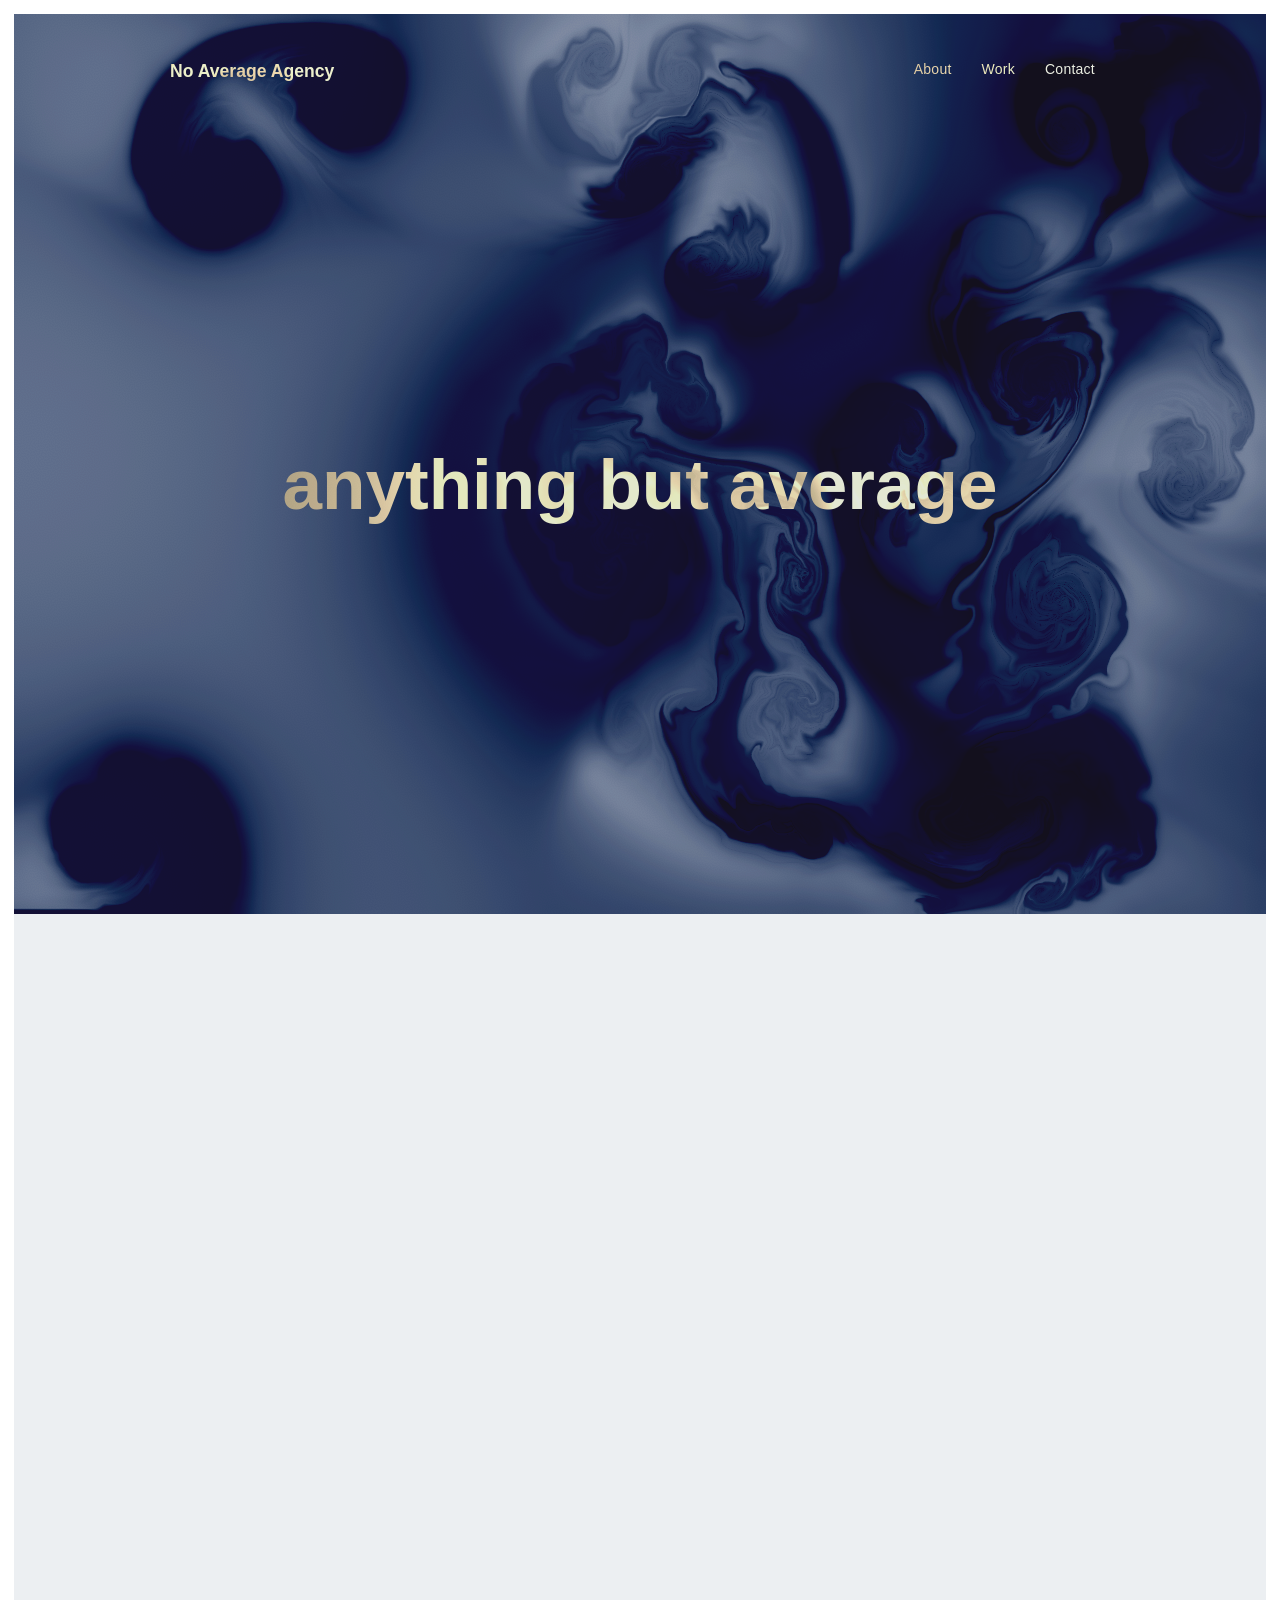
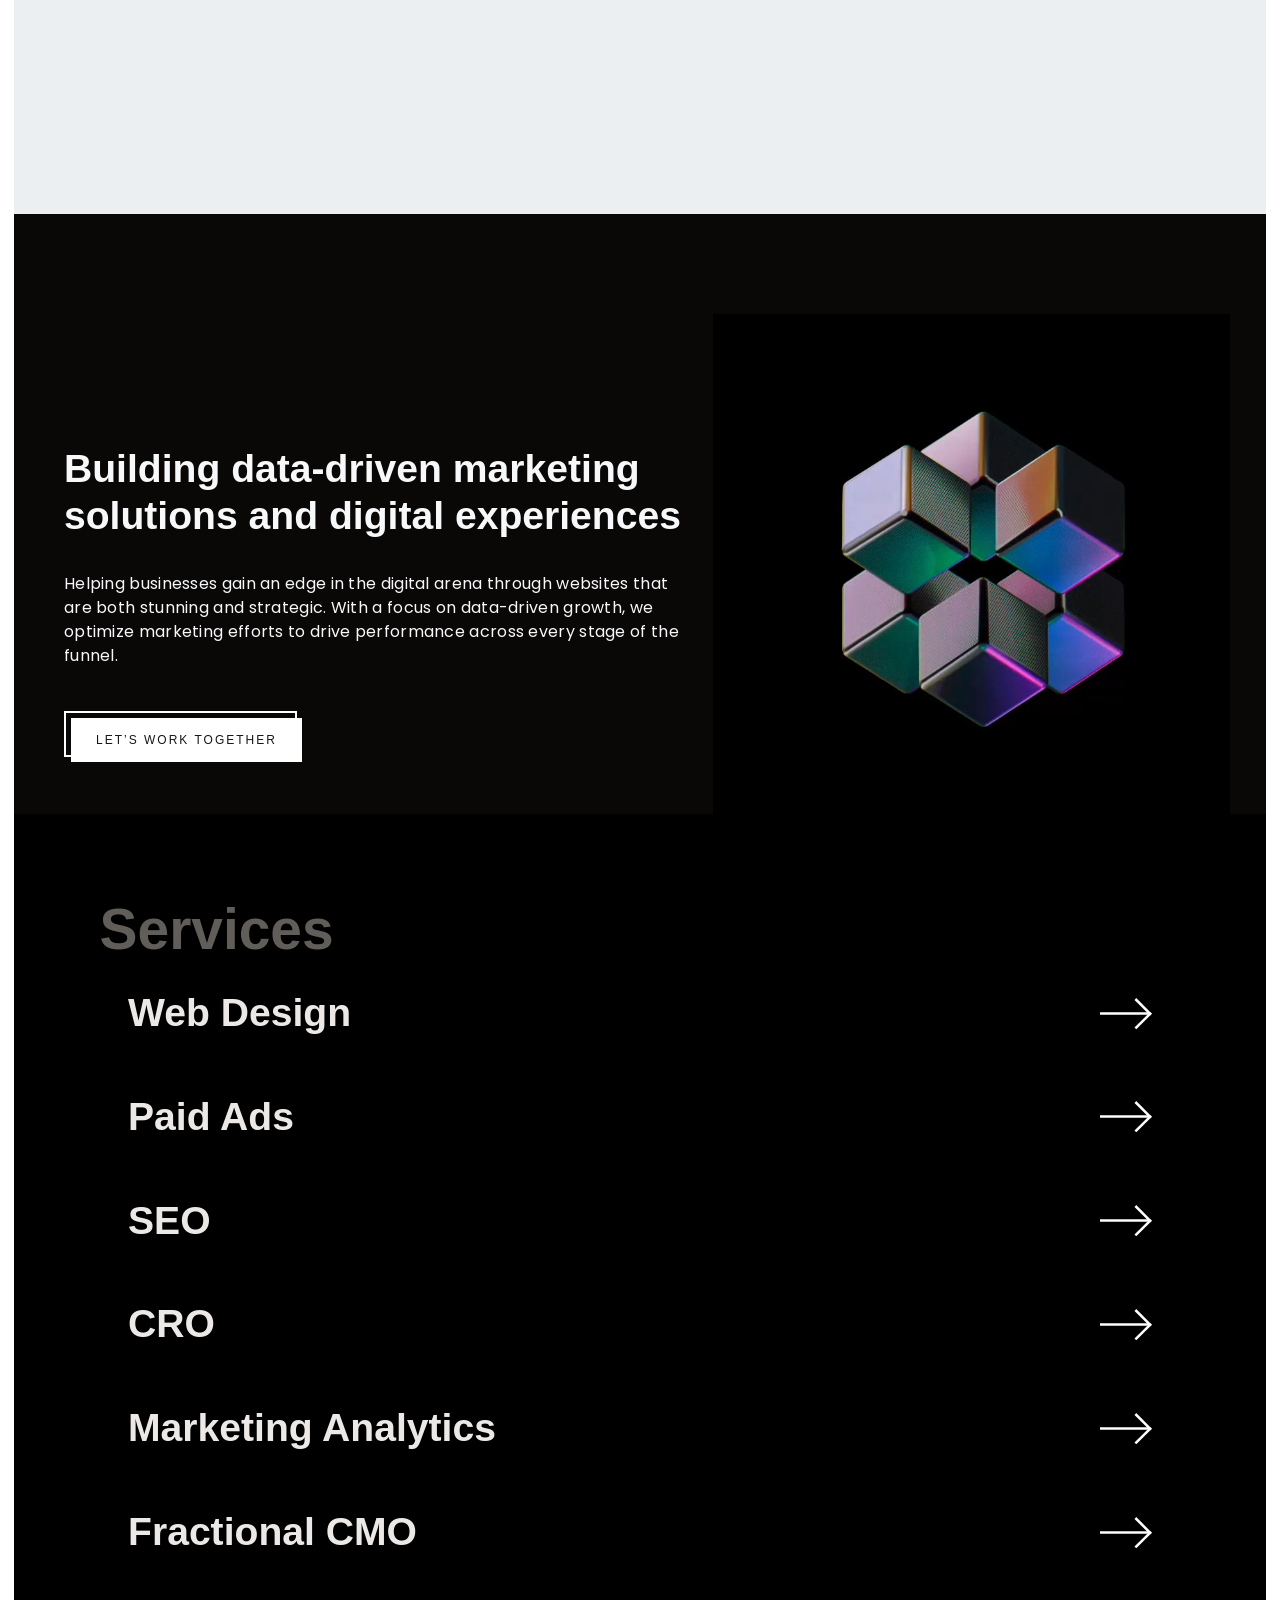
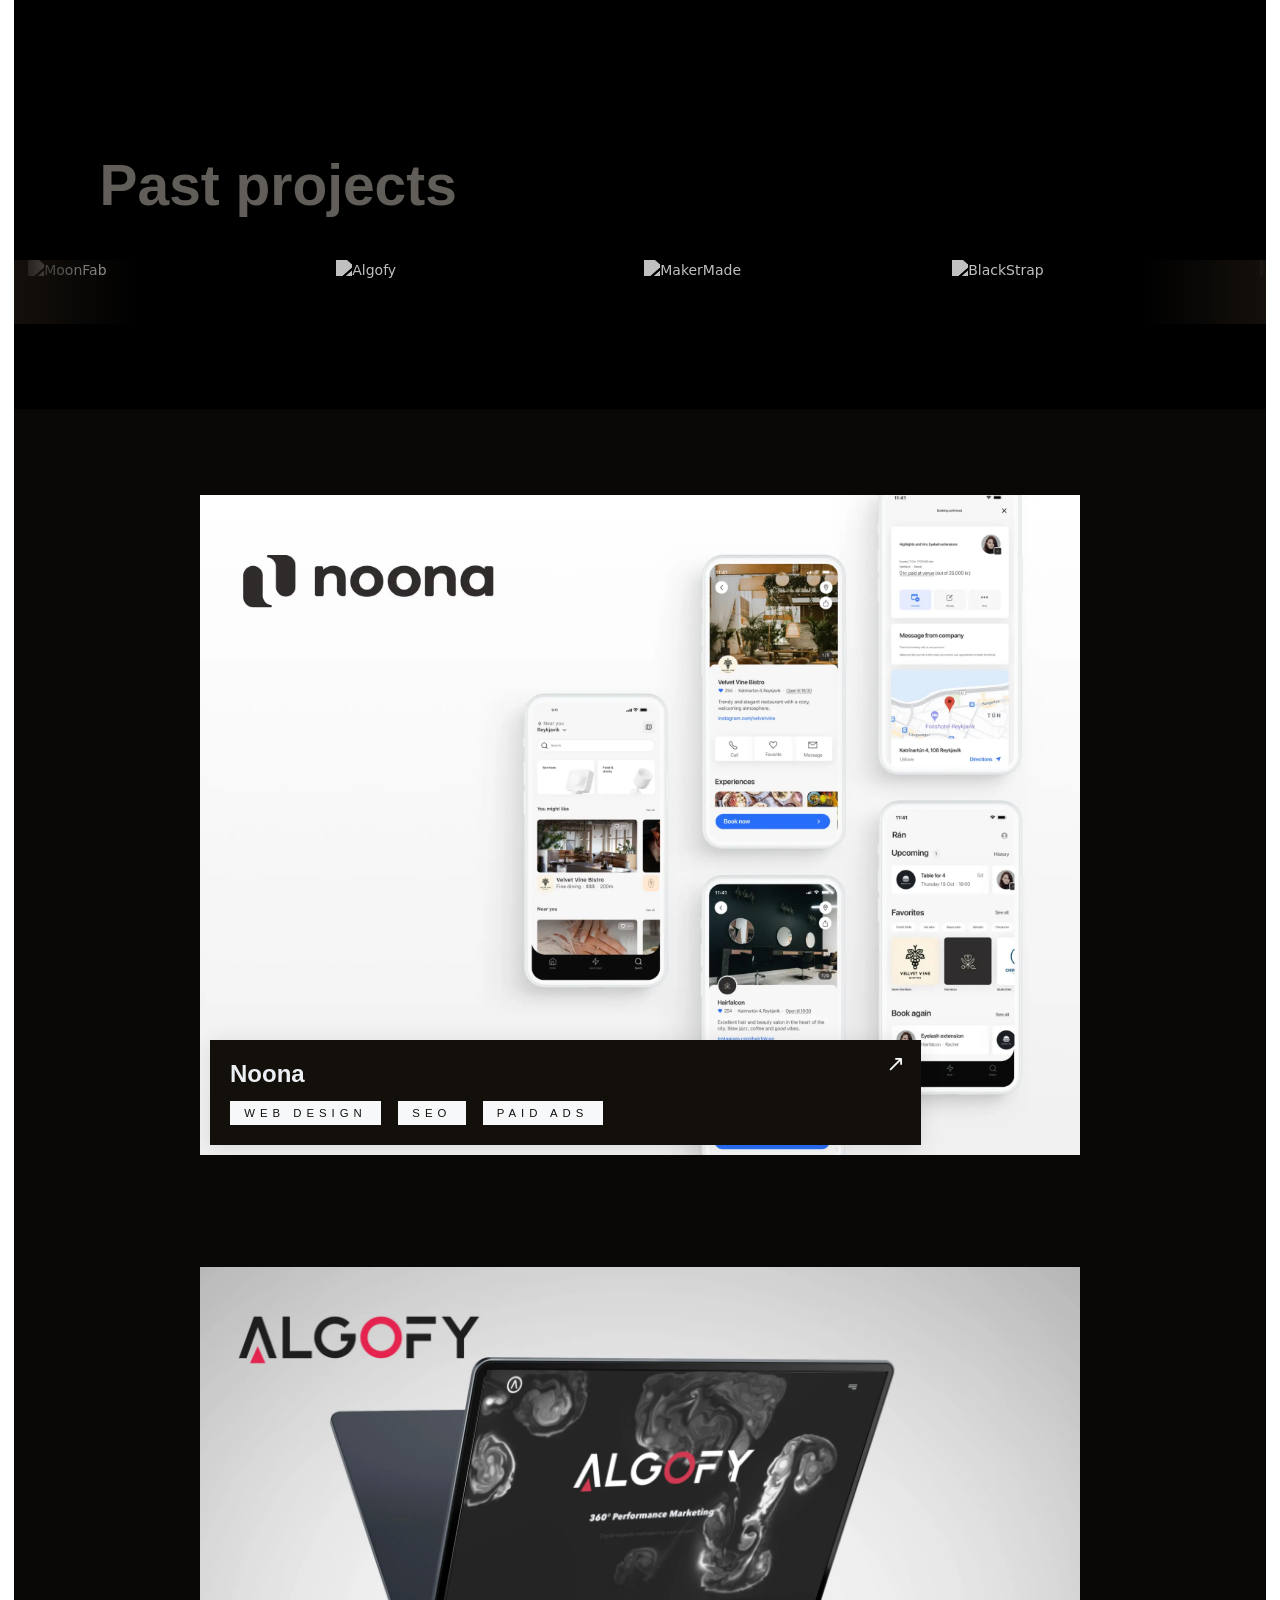
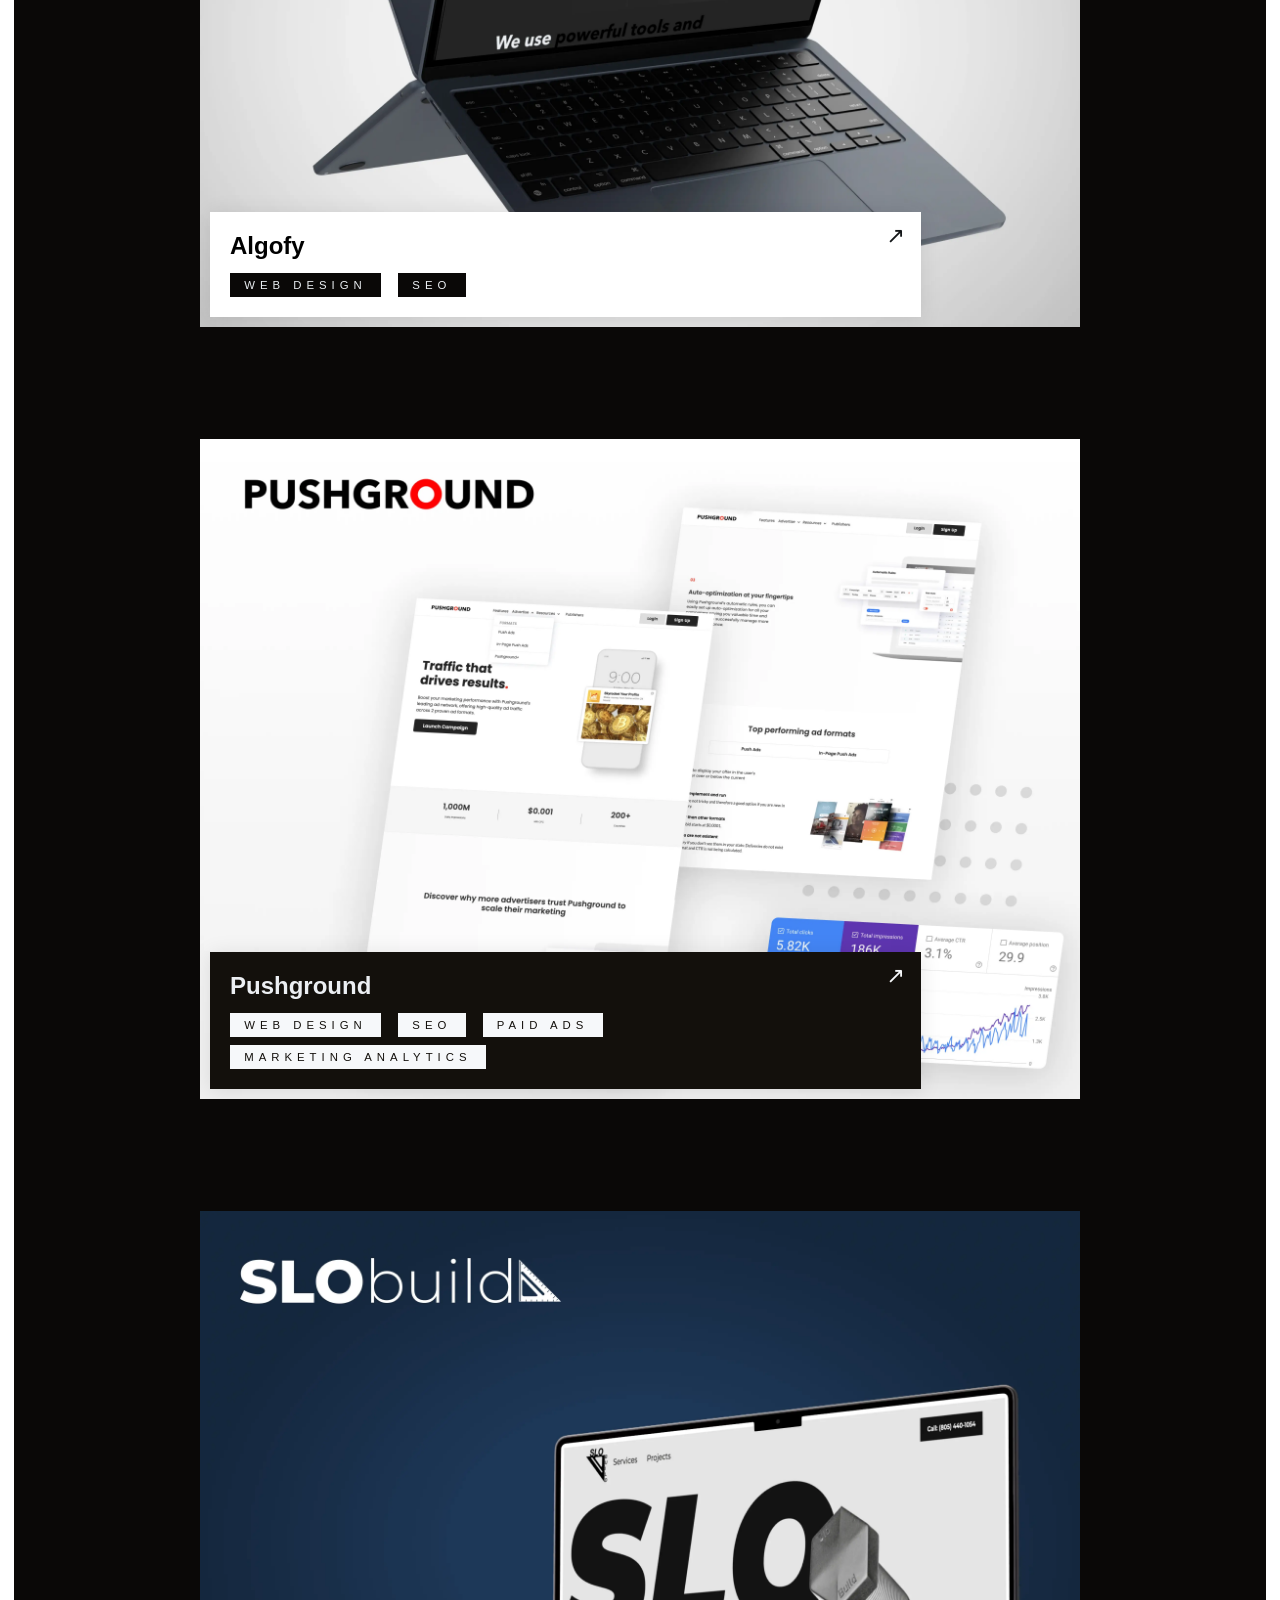
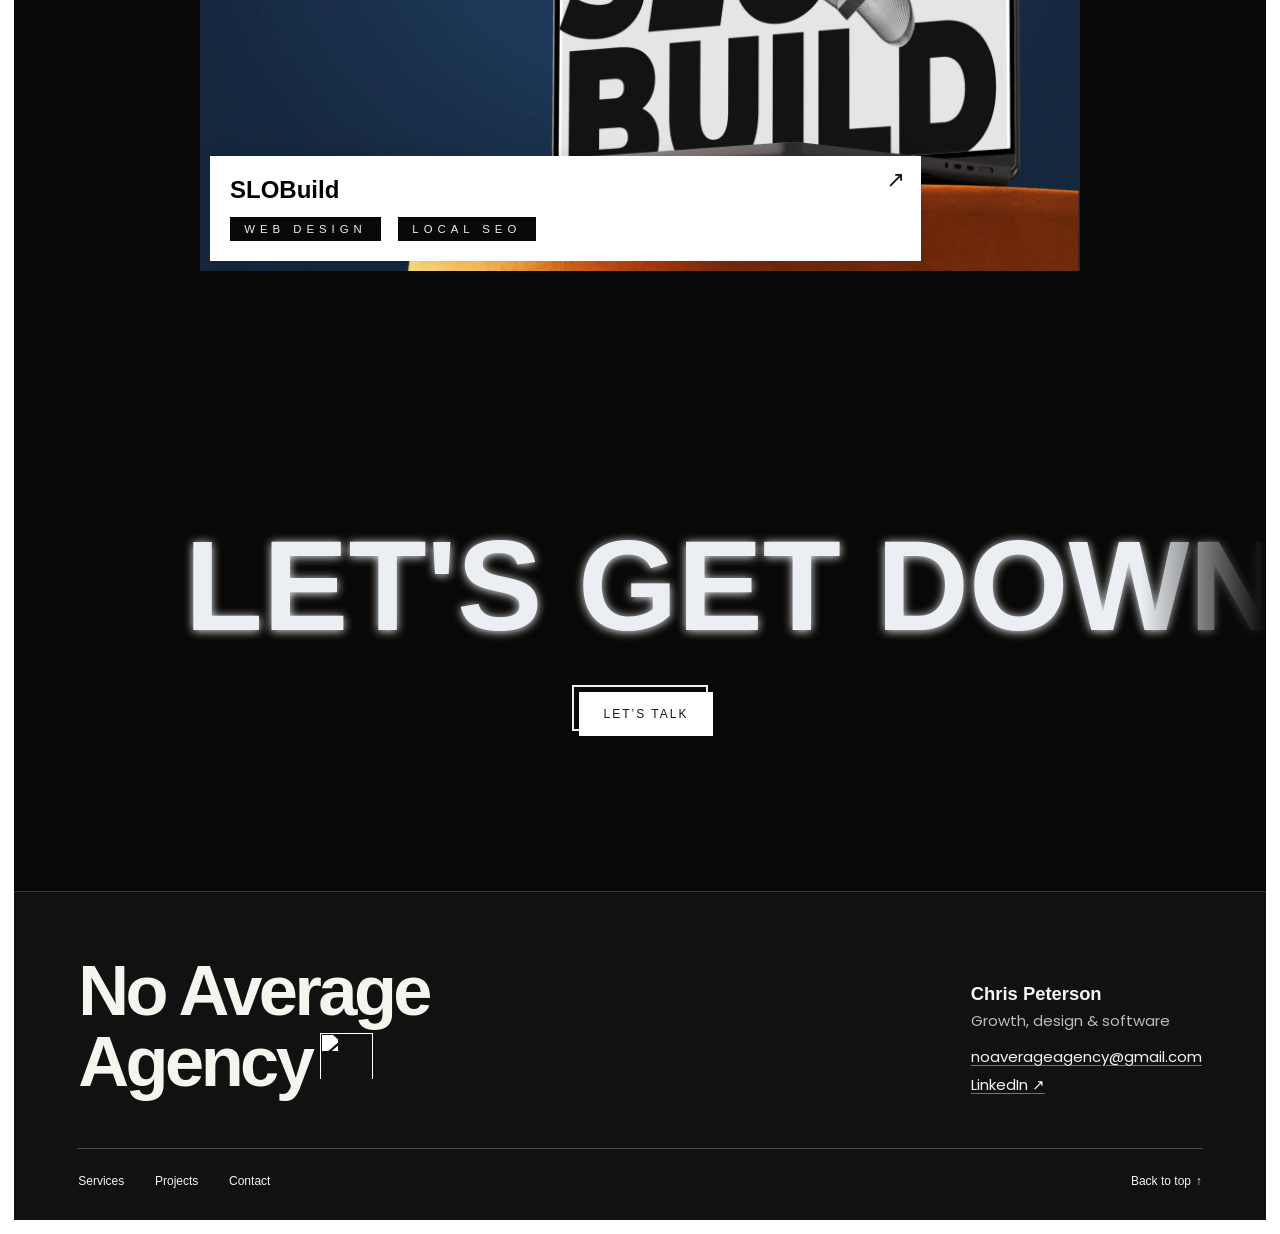
==== commit 62c938fe: "Revert "Refine the agency portfolio, services, and case studies" This reverts commit d2a805965b2083d" ====
--- a/index.html
+++ b/index.html
@@ -6,7 +6,7 @@
     <title>No Average Agency ⚡️ Disruptive Digital Marketing</title>
     <meta
       name="description"
-      content="I bring web design, acquisition, and analytics together at No Average Agency. Explore my client work, including how Noona grew monthly user signups by 583%."
+      content="Don&#x27;t be average. Don&#x27;t be like the rest. No Average Agency helps design and implement data driven marketing solutions and digital experiences."
     />
     <meta
       property="og:title"
@@ -14,7 +14,7 @@
     />
     <meta
       property="og:description"
-      content="I bring web design, acquisition, and analytics together at No Average Agency. Explore my client work, including how Noona grew monthly user signups by 583%."
+      content="Don&#x27;t be average. Don&#x27;t be like the rest. No Average Agency helps design and implement data driven marketing solutions and digital experiences."
     />
     <link rel="icon" href="/images/favicon.png" />
     <link rel="apple-touch-icon" href="/images/webclip.png" />
@@ -53,7 +53,6 @@
                   <li class="nav-li">
                     <a class="nav-link" href="#about">About</a>
                   </li>
-                  <li class="nav-li"><a class="nav-link" href="#services">Services</a></li>
                   <li class="nav-li">
                     <a class="nav-link" href="#work">Work</a>
                   </li>
@@ -104,9 +103,35 @@
         >
           <div class="container-large about-flex-container">
             <div class="about-side-div">
-              <h2>Building <span class="keep-together">data-driven</span> marketing solutions and <em>digital experiences.</em></h2>
-              <p class="body-copy">I bring design, acquisition, and analytics together to help businesses turn more visits into customers.</p>
-              <a class="editorial-link" href="#contact">Let’s work together <span aria-hidden="true">↗</span></a>
+              <h2 class="h2-heading-large text-color-light">
+                <span class="h2-heading-large inline-text text-color-light"
+                  >Building
+                </span>
+                <span class="inline-text relative"
+                  ><span
+                    class="h2-heading-large inline-text text-highlight text-color-light z-2"
+                    >data-driven</span
+                  ></span
+                >
+                <span
+                  class="h2-heading-large inline-text split-text text-color-light"
+                >
+                  marketing solutions and digital experiences
+                </span>
+              </h2>
+              <p class="about-p text-color-light animate-scroll-grow-2nd">
+                Helping businesses gain an edge in the digital arena through
+                websites that are both stunning and strategic. With a focus on
+                data-driven growth, we optimize marketing efforts to drive
+                performance across every stage of the funnel.
+              </p>
+              <div class="margin-top margin-medium animate-scroll-grow-4th">
+                <div class="button-border margin-top margin-small inverse">
+                  <a class="button-primary inverse w-button" href="#contact"
+                    >Let’s work together</a
+                  >
+                </div>
+              </div>
             </div>
             <div class="about-side-div img">
               <video
@@ -198,39 +223,102 @@
             </div>
           </div>
         </div>
-        <section class="work-gallery" aria-label="Case studies">
-          <div class="project-list content-width">
-            <a class="project-card" href="/projects/noona/" aria-label="Read the Noona case study">
-              <div class="project-art"><img loading="lazy" src="/images/noona-cover.webp" alt="" width="1200" height="900"></div>
-              <div class="project-caption">
-                <h3>Noona</h3><p>Bringing an Icelandic booking platform to new markets.</p>
-                <p class="featured-result"><strong>583%</strong><span>increase in monthly signups</span></p>
-                <span class="project-action">View case study <span aria-hidden="true">↗</span></span>
-              </div>
-            </a>
-            <a class="project-card" href="/projects/algofy/" aria-label="Read the Algofy case study">
-              <div class="project-art"><img loading="lazy" src="/images/algofy-cover.webp" alt="" width="1200" height="900"></div>
-              <div class="project-caption">
-                <h3>Algofy</h3><p>Two websites for a performance marketing agency.</p>
-                <span class="project-action">View case study <span aria-hidden="true">↗</span></span>
-              </div>
-            </a>
-            <a class="project-card" href="/projects/pushground/" aria-label="Read the Pushground case study">
-              <div class="project-art"><img loading="lazy" src="/images/pushground-cover.webp" alt="" width="1200" height="900"></div>
-              <div class="project-caption">
-                <h3>Pushground</h3><p>A clearer path from search to signup.</p>
-                <span class="project-action">View case study <span aria-hidden="true">↗</span></span>
-              </div>
-            </a>
-            <a class="project-card" href="/projects/slobuild/" aria-label="Read the SLOBuild case study">
-              <div class="project-art"><img loading="lazy" src="/images/slobuild-cover.webp" alt="" width="1200" height="900"></div>
-              <div class="project-caption">
-                <h3>SLOBuild</h3><p>Making a local builder easier to find.</p>
-                <span class="project-action">View case study <span aria-hidden="true">↗</span></span>
-              </div>
-            </a>
-          </div>
-        </section>
+        <div class="section-newprojects page-padding section-spacing">
+          <div class="project-list">
+            <a
+              aria-label="Read the Noona case study"
+              class="project-card"
+              href="/projects/noona/"
+              ><div class="pcard-bg"></div>
+              <div class="pcard-text black">
+                <div>
+                  <h3 class="_w-heading">Noona</h3>
+                  <div class="tags-container">
+                    <div class="work-tag dark"><div>Web Design</div></div>
+                    <div class="work-tag dark"><div>SEO</div></div>
+                    <div class="work-tag dark"><div>Paid Ads</div></div>
+                  </div>
+                  <p class="work-p">
+                    Facing global growth challenges, Noona needed a unified
+                    marketing strategy to scale and acquire users. I defined and
+                    executed a go-to-market strategy across international
+                    markets through optimized website funnels and paid ad
+                    campaigns, resulting in a monumental
+                    <strong>583% increase in monthly user signups.</strong>
+                  </p>
+                </div>
+              </div></a
+            ><a
+              aria-label="Read the Algofy case study"
+              class="project-card"
+              href="/projects/algofy/"
+              ><div class="pcard-bg _1"></div>
+              <div class="pcard-text animate-scroll-blur-2nd">
+                <div>
+                  <h3 class="_w-heading">Algofy</h3>
+                  <div class="tags-container">
+                    <div class="work-tag">
+                      <div class="text-block-3">Web design</div>
+                    </div>
+                    <div class="work-tag"><div>SEO</div></div>
+                  </div>
+                  <p class="work-p">
+                    Algofy was managing nearly 50 million dollars in ad spend a
+                    year, but had never before used their website as a tool to
+                    attain new clients. I redesigned their website to help them
+                    attract more clients and showcase their authority in digital
+                    marketing, in addition to building a separate site for
+                    Algofy Outdoors to achieve higher organic rankings within
+                    the outdoor niche.
+                  </p>
+                </div>
+              </div></a
+            ><a
+              aria-label="Read the Pushground case study"
+              class="project-card"
+              href="/projects/pushground/"
+              ><div class="pcard-bg _2"></div>
+              <div class="pcard-text black">
+                <div>
+                  <h3 class="_w-heading">Pushground</h3>
+                  <div class="tags-container">
+                    <div class="work-tag dark"><div>Web design</div></div>
+                    <div class="work-tag dark"><div>SEO</div></div>
+                    <div class="work-tag dark"><div>Paid ads</div></div>
+                    <div class="work-tag dark">
+                      <div>Marketing Analytics</div>
+                    </div>
+                  </div>
+                  <p class="work-p">
+                    In the highly competitive market, Pushground needed to stand
+                    out from its competition. I helped them reenvision their
+                    brand and marketing systems to transform their online funnel
+                    and drive greater client acquisition.
+                  </p>
+                </div>
+              </div></a
+            ><a
+              aria-label="Read the SLOBuild case study"
+              class="project-card"
+              href="/projects/slobuild/"
+              ><div class="pcard-bg _3"></div>
+              <div class="pcard-text">
+                <div>
+                  <h3 class="_w-heading">SLOBuild</h3>
+                  <div class="tags-container">
+                    <div class="work-tag"><div>Web design</div></div>
+                    <div class="work-tag"><div>Local SEO</div></div>
+                  </div>
+                  <p class="work-p">
+                    SLOBuild needed a stronger online presence to attract local
+                    clients. I helped develop a distinctive website and improve
+                    their local search visibility.
+                  </p>
+                </div>
+              </div></a
+            >
+          </div>
+        </div>
         <div class="section-cta-2" id="contact">
           <div aria-hidden="true" class="spline-scene"><canvas></canvas></div>
           <div class="marquee">
--- a/css/agency.css
+++ b/css/agency.css
@@ -35,6 +35,25 @@
 .logo-img { user-select: none; }
 .project-page .navbar-logo-left, .service-page .navbar-logo-left { mix-blend-mode: normal; }
 .project-page .navbar-logo-left { filter: invert(1); }
+.project-hero-img { object-fit: cover; background-image: none; }
+.project-list { max-width: 72rem; margin: auto; }
+.project-card { display: block; }
+.project-card:focus-visible { outline-color: #9ac4ff; }
+.project-card:last-child { margin-bottom: 0; }
+.project-card .pcard-bg { transition: transform .3s ease-out; }
+.project-card:hover .pcard-bg, .project-card:focus-visible .pcard-bg { transform: scale(1.035); }
+.project-card .work-p { display: none; }
+.pcard-text::after {
+  content: "↗";
+  position: absolute;
+  inset: .6rem 1rem auto auto;
+  font: 1.4rem system-ui, sans-serif;
+}
+.project-card .pcard-text { padding-right: 3rem; }
+.project-list .tags-container { margin-top: .25rem; }
+.about-side-div h2 .h2-heading-large { font-size: inherit; }
+.about-side-div .relative { white-space: nowrap; }
+.about-side-div.img { min-width: 0; margin-right: 0; }
 .about-animation {
   display: block;
   pointer-events: none;
@@ -200,12 +219,17 @@
   .project-page .navbar-logo-left:has(.is-open) { filter: none; }
   .project-page .navbar-logo-left:has(.is-open) .navbar-brand,
   .project-page .menu-button[aria-expanded="true"] { filter: invert(1); }
+  .about-side-div.img { width: 100%; margin-inline: 0; }
 }
 @media (max-width: 767px) {
   .section-hero .heading-display-large { max-width: none; font-size: 4em; }
+  .project-card { position: relative; top: auto; margin-bottom: 2.5rem; }
+  .project-card .pcard-text { inset: auto; }
+  .pcard-bg, .pcard-bg:hover { aspect-ratio: 4/3; }
   .service-link { --service-padding: 1rem 0; }
   .service-link img { width: 1.65rem; }
   .service-heading { font-size: clamp(1.1rem, 5.2vw, 2rem); }
+  .section-service-hero h1, .project-hero-heading-container h1 { overflow-wrap: anywhere; }
   .section-cta-2 .marquee-img2 { width: 3rem; }
 }
 @media (prefers-reduced-motion: reduce) {
@@ -217,248 +241,26 @@
   .project-logos .unpadded-wordmark { padding-inline: min(2.4em, 4.8%); }
   .section-hero { height: 100svh; }
   .title-container { position: relative; height: 100%; }
-}
-
-@font-face {
-  font-family: "Instrument Serif";
-  src: url("/fonts/instrument-serif-italic.woff2") format("woff2");
-  font-style: italic;
-  font-weight: 400;
-  font-display: swap;
-}
-:root {
-  --ink: #171815;
-  --paper: #f5f3ec;
-  --rule: #c9c8bd;
-  --gutter: clamp(1.25rem, 4.5vw, 5.25rem);
-  --measure: min(calc(100% - 2 * var(--gutter)), 76rem);
-  --space: clamp(3.75rem, 7vw, 7.5rem);
-  --display: LemonMilk, sans-serif;
-  --reading: Poppins, sans-serif;
-  --serif: "Instrument Serif", Georgia, serif;
-}
-.content-width { width: var(--measure); margin-inline: auto; }
-.navbar-logo-left-container.shadow-three {
-  width: var(--measure);
-  max-width: none;
-  padding: clamp(1.15rem, 2.5vw, 2.5rem) 0;
-}
-.navbar-logo-left-container .container { max-width: none; }
-.navbar-brand:hover { letter-spacing: 0; }
-.nav-link:hover { text-shadow: none; text-decoration: underline; text-underline-offset: .4em; }
-.keep-together { white-space: nowrap; }
-.body-copy, .project-caption p, .scope-list dd, .story-row p {
-  font: 400 1rem/1.7 var(--reading);
-  text-wrap: pretty;
-}
-.editorial-link, .project-action, .back-link {
-  width: fit-content;
-  display: inline-flex;
-  align-items: center;
-  gap: .8em;
-  font: 400 .875rem/1.45 var(--reading);
-  padding: .45rem 0;
-  border-bottom: 1px solid currentColor;
-}
-.editorial-link span, .project-action span { transition: transform .22s ease; }
-.editorial-link:hover span, .project-card:hover .project-action span { transform: translate(.15em,-.15em); }
-
-/* The gallery and service index share the same left edge as the navigation. */
-.home-page #about {
-  padding: var(--space) 0;
-  background: #000;
-  color: var(--paper);
-}
-#about .about-flex-container {
-  width: var(--measure);
-  max-width: none;
+  .project-card { position: relative; top: 0; }
+}
+
+.section-service-hero.page-padding.section-spacing,
+.section-project-hero.page-padding.section-spacing {
+  padding-top: clamp(8.5rem, 13vw, 12rem);
+}
+.project-hero-container {
   display: grid;
-  grid-template-columns: minmax(0, 1.12fr) minmax(0, .88fr);
-  align-items: center;
-  gap: clamp(1.5rem, 4vw, 4rem);
-}
-#about .about-side-div { width: 100%; min-width: 0; margin: 0; }
-#about h2, .inquiry h2 {
-  font: 700 clamp(2rem, 4.1vw, 4rem)/1.08 var(--display);
-  letter-spacing: -.045em;
-  text-wrap: balance;
-}
-#about h2 em, .inquiry h2 em {
-  display: block;
-  font: italic 400 1.22em/1 var(--serif);
-  text-transform: none;
-  letter-spacing: -.016em;
-}
-#about .body-copy { max-width: 43ch; color: #c1c1b9; margin: 1.5rem 0 1rem; }
-#about .about-animation { max-height: 29rem; }
-.home-page #services { padding: 0 0 var(--space); }
-#services .work-flex-container, #work .page-padding > .container-large {
-  width: var(--measure);
-  max-width: none;
-  margin: 0 auto;
-}
-#services h2, #work h2 {
-  color: #31312a;
-  font: italic 400 clamp(2rem, 3.1vw, 3.25rem)/1.1 var(--serif);
-  letter-spacing: -.018em;
-  text-transform: none;
-  margin: 0 0 clamp(1.35rem, 2.3vw, 2.25rem);
-}
-#services .service-link {
-  --service-padding: clamp(.95rem, 1.9vw, 1.8rem) clamp(.1rem, 1.4vw, 1.5rem);
-  border-top: 1px solid #c5c5c1;
-}
-#services .service-link:last-child { border-bottom: 1px solid #c5c5c1; }
-#services .service-heading { font-size: clamp(1.2rem, 3.1vw, 3.25rem); letter-spacing: -.045em; }
-.home-page #work { padding: 0 0 clamp(2.75rem, 5vw, 5rem); }
-#work > .page-padding { padding: 0; }
-.work-gallery, .case-intro, .service-scope, .case-story { background: var(--paper); color: var(--ink); }
-.work-gallery { padding-block: var(--space); }
-.project-list {
-  display: grid;
-  grid-template-columns: repeat(3, minmax(0, 1fr));
-  gap: clamp(2rem, 5vw, 5rem) clamp(1.25rem, 2.5vw, 2.5rem);
-}
-.work-gallery .project-card {
-  display: flex; flex-direction: column;
-  position: relative; top: auto;
-  aspect-ratio: auto; max-width: none;
-  margin: 0; overflow: visible;
-}
-.project-art { overflow: hidden; background: #e6e4dd; }
-.project-art img, .case-cover, .service-example img {
-  display: block; width: 100%; height: auto; aspect-ratio: 4/3; object-fit: contain;
-}
-.project-art img { transition: transform .45s cubic-bezier(.22,.61,.36,1); }
-@media (hover: hover) and (pointer: fine) {
-  .project-card:hover .project-art img { transform: scale(1.025); }
-}
-.project-caption { padding-top: 1.2rem; display: flex; flex-direction: column; align-items: flex-start; flex: 1; }
-.project-caption h3 { font: 700 clamp(1.35rem, 2.1vw, 2.1rem)/1.13 var(--display); letter-spacing: -.04em; }
-.project-caption p { max-width: 32ch; color: #515249; margin: .65rem 0 1rem; }
-.project-caption .project-action { margin-top: auto; }
-.work-gallery .project-card:first-child {
-  grid-column: 1/-1;
-  display: grid;
-  grid-template-columns: minmax(0, 1.45fr) minmax(0, 1fr);
-  align-items: center; gap: clamp(2rem, 5.5vw, 6.5rem);
-  padding-bottom: clamp(2.5rem, 5vw, 5rem);
-  border-bottom: 1px solid var(--rule);
-}
-.project-card:first-child h3 { font-size: clamp(2.25rem, 4vw, 4.5rem); }
-.project-card:first-child .project-caption { padding: 0; }
-.project-card:first-child .project-caption > p:not(.featured-result) { font: italic 400 clamp(1.65rem, 2.7vw, 3rem)/1.06 var(--serif); color: var(--ink); max-width: 22ch; }
-.project-caption .featured-result { display: grid; margin: .9rem 0 1.55rem; }
-.featured-result strong, .case-stat strong { font: italic 400 clamp(3.25rem, 5.8vw, 6rem)/1 var(--serif); color: var(--ink); letter-spacing: -.045em; }
-.featured-result span, .case-stat span, .example-caption, .case-gallery figcaption, .case-disciplines {
-  font: 400 .8125rem/1.5 var(--reading);
-}
-
-/* The service opener pairs a specific promise with a piece of client work. */
-.service-intro, .case-intro { padding-block: clamp(7.25rem, 10vw, 10rem) var(--space); }
-.service-intro { background: var(--ink); color: var(--paper); }
-.back-link { border: 0; margin-bottom: clamp(1.75rem, 3vw, 3rem); color: inherit; }
-.back-link:hover { text-decoration: underline; text-underline-offset: .3em; }
-.service-intro-grid, .case-intro > .content-width {
-  display: grid; gap: clamp(2rem, 6vw, 6rem);
-  grid-template-columns: minmax(0, 1.1fr) minmax(0, .9fr);
-  align-items: center;
-}
-.service-intro h1, .case-intro h1 {
-  font: 700 clamp(2.15rem, 5.55vw, 5.75rem)/1.02 var(--display);
-  letter-spacing: -.055em; text-wrap: balance;
-}
-.serif-lead {
-  font: italic 400 clamp(1.8rem, 2.8vw, 3.1rem)/1.1 var(--serif);
-  letter-spacing: -.018em; max-width: 25ch; margin: 1.1rem 0 0;
-  text-wrap: pretty;
-}
-.service-intro .body-copy { margin-top: 1.45rem; max-width: 46ch; color: #c4c4ba; }
-.service-example { margin: 0; min-width: 0; }
-.service-example img { background: #e5e4dd; }
-.example-caption { display: flex; justify-content: space-between; align-items: baseline; gap: .8rem; padding-top: .65rem; color: #cccac1; }
-.example-caption strong { color: var(--paper); font-weight: 600; }
-a.service-example:hover .example-caption strong { text-decoration: underline; text-underline-offset: .2em; }
-.service-scope { padding: var(--space) 0; }
-.scope-layout, .story-row {
-  display: grid; grid-template-columns: minmax(0, .72fr) minmax(0, 1.5fr);
-  gap: clamp(1.75rem, 4.5vw, 5rem);
-}
-.scope-layout > h2, .story-row h2 {
-  font: italic 400 clamp(2.1rem, 3.2vw, 3.25rem)/1.06 var(--serif);
-  letter-spacing: -.025em;
-}
-.scope-list { margin: 0; }
-.scope-item {
-  border-top: 1px solid var(--rule); display: grid;
-  grid-template-columns: minmax(0, .9fr) minmax(0, 1.25fr);
-  gap: 1.5rem; padding: clamp(1.25rem, 2.3vw, 2.25rem) 0;
-}
-.scope-item:last-child { border-bottom: 1px solid var(--rule); }
-.scope-item dt { font: 700 clamp(.9rem, 1.12vw, 1.125rem)/1.4 var(--display); letter-spacing: -.025em; }
-.scope-item dd { color: #505149; margin: 0; }
-.inquiry { padding-block: clamp(3rem, 5vw, 5rem); background: #e2e0d6; color: var(--ink); }
-.inquiry-inner { display: flex; justify-content: space-between; align-items: center; gap: 1.5rem; }
-.inquiry h2 { font-size: clamp(1.65rem, 3.25vw, 3.25rem); }
-.inquiry h2 em { display: inline; }
-.inquiry .editorial-link { flex: none; }
-
-/* A short brief, full project artwork, then the outcome. */
-.case-intro { padding-bottom: clamp(2.5rem, 5vw, 5rem); }
-.case-intro > .content-width {
-  grid-template-columns: minmax(0, .88fr) minmax(0, 1.12fr);
-  row-gap: clamp(1.6rem, 3vw, 3rem);
-}
-.case-intro .back-link { grid-column: 1/-1; margin: 0; }
-.case-header { container-type: inline-size; }
-.case-intro h1 { font-size: clamp(1.95rem, 13cqw, 5.2rem); }
-.case-header .case-disciplines {
-  display: flex; flex-wrap: wrap; list-style: none; gap: .3em .85em;
-  color: #56574e; padding: 1rem 0 0; margin: 2rem 0 0; border-top: 1px solid var(--rule);
-}
-.case-disciplines a { text-decoration: underline; text-decoration-color: #aaa99e; text-underline-offset: .24em; }
-.case-disciplines a:hover { color: var(--ink); text-decoration-color: currentColor; }
-.case-cover { background: #e6e4dd; }
-.case-story { padding-bottom: var(--space); }
-.story-row { border-top: 1px solid var(--rule); padding-block: clamp(2.25rem, 4vw, 4rem); }
-.story-row > p, .story-row > div > p:not(.case-stat) { font-size: clamp(1.05rem, 1.5vw, 1.35rem); max-width: 56ch; }
-.case-gallery { display: grid; grid-template-columns: repeat(2, minmax(0, 1fr)); gap: clamp(1rem, 3vw, 3rem); padding: 0 0 clamp(2.5rem, 5vw, 5rem); }
-.case-gallery figure { margin: 0; }
-.case-gallery figure:only-child { grid-column: 1/-1; }
-.case-gallery img { width: 100%; height: auto; aspect-ratio: 1.5; object-fit: contain; background: #e5e3da; }
-.case-gallery figure:only-child img { aspect-ratio: 2.1; }
-.case-gallery figcaption { color: #56574e; padding-top: .6rem; }
-.story-row .case-stat { display: grid; gap: .3rem; margin-bottom: 1.75rem; }
-.next-project { display: flex; align-items: center; justify-content: space-between; gap: 1rem; border-block: 1px solid var(--rule); padding-block: clamp(1rem, 2vw, 2rem); }
-.next-project > span { font: 400 .875rem/1.4 var(--reading); }
-.next-project strong { font: 700 clamp(1.2rem, 2.75vw, 2.75rem)/1.1 var(--display); letter-spacing: -.035em; }
-.next-project strong span { font: 400 1em/1 system-ui; }
-.next-project:hover strong { text-decoration: underline; text-decoration-thickness: 1px; text-underline-offset: .18em; }
-
-@media (max-width: 850px) {
-  .scope-layout { grid-template-columns: 1fr; }
-  .service-intro h1 { font-size: clamp(2.1rem, 5.1vw, 3.25rem); }
-}
-@media (max-width: 700px) {
-  #about .about-flex-container, .service-intro-grid, .case-intro > .content-width,
-  .work-gallery .project-card:first-child, .story-row { grid-template-columns: minmax(0, 1fr); }
-  #about h2 { max-width: 19ch; }
-  #about .about-animation { max-height: 20rem; }
-  .service-intro h1, .case-intro h1 { font-size: clamp(1.95rem, 8.2vw, 3.65rem); }
-  .project-list { grid-template-columns: minmax(0, 1fr); gap: 2.75rem; }
-  .work-gallery .project-card:first-child { gap: 1.2rem; }
-  .project-card:first-child .project-caption { display: grid; grid-template-columns: minmax(0,1.3fr) minmax(0,.7fr); column-gap: .9rem; }
-  .project-card:first-child .project-caption > p:not(.featured-result) { grid-column: 1; }
-  .project-caption .featured-result { grid-column: 2; grid-row: 1/3; margin: 0; align-self: center; }
-  .project-caption .featured-result strong { font-size: clamp(2.7rem, 10vw, 4.25rem); }
-  .project-caption .featured-result span { font-size: .75rem; }
-  .scope-item { gap: 1rem; }
-  .story-row { gap: 1rem; }
-  .case-gallery { grid-template-columns: minmax(0, 1fr); }
-  .case-gallery figure:only-child img { aspect-ratio: 1.5; }
-  .case-header .case-disciplines { margin-top: 1.35rem; }
-  .inquiry-inner { align-items: flex-start; flex-direction: column; }
-}
-@media (max-width: 490px) {
-  .scope-item { grid-template-columns: 1fr; gap: .4rem; }
-}
+  grid-template-columns: minmax(0, .85fr) minmax(0, 1.15fr);
+  gap: clamp(2rem, 5vw, 5rem);
+  align-items: center;
+}
+.project-hero-heading-container { justify-content: center; }
+.project-hero-img { min-width: 0; }
+@media (max-width: 991px) {
+  .project-hero-container { grid-template-columns: minmax(0, 1fr); }
+  .project-hero-container .project-hero-img { width: calc(100% - 1.25rem); margin-left: 1.25rem; }
+  .service-page .section-service-hero h1.h1-heading-xlarge.vw {
+    font-size: clamp(2rem, 9vw, 5rem);
+    overflow-wrap: normal;
+  }
+}
